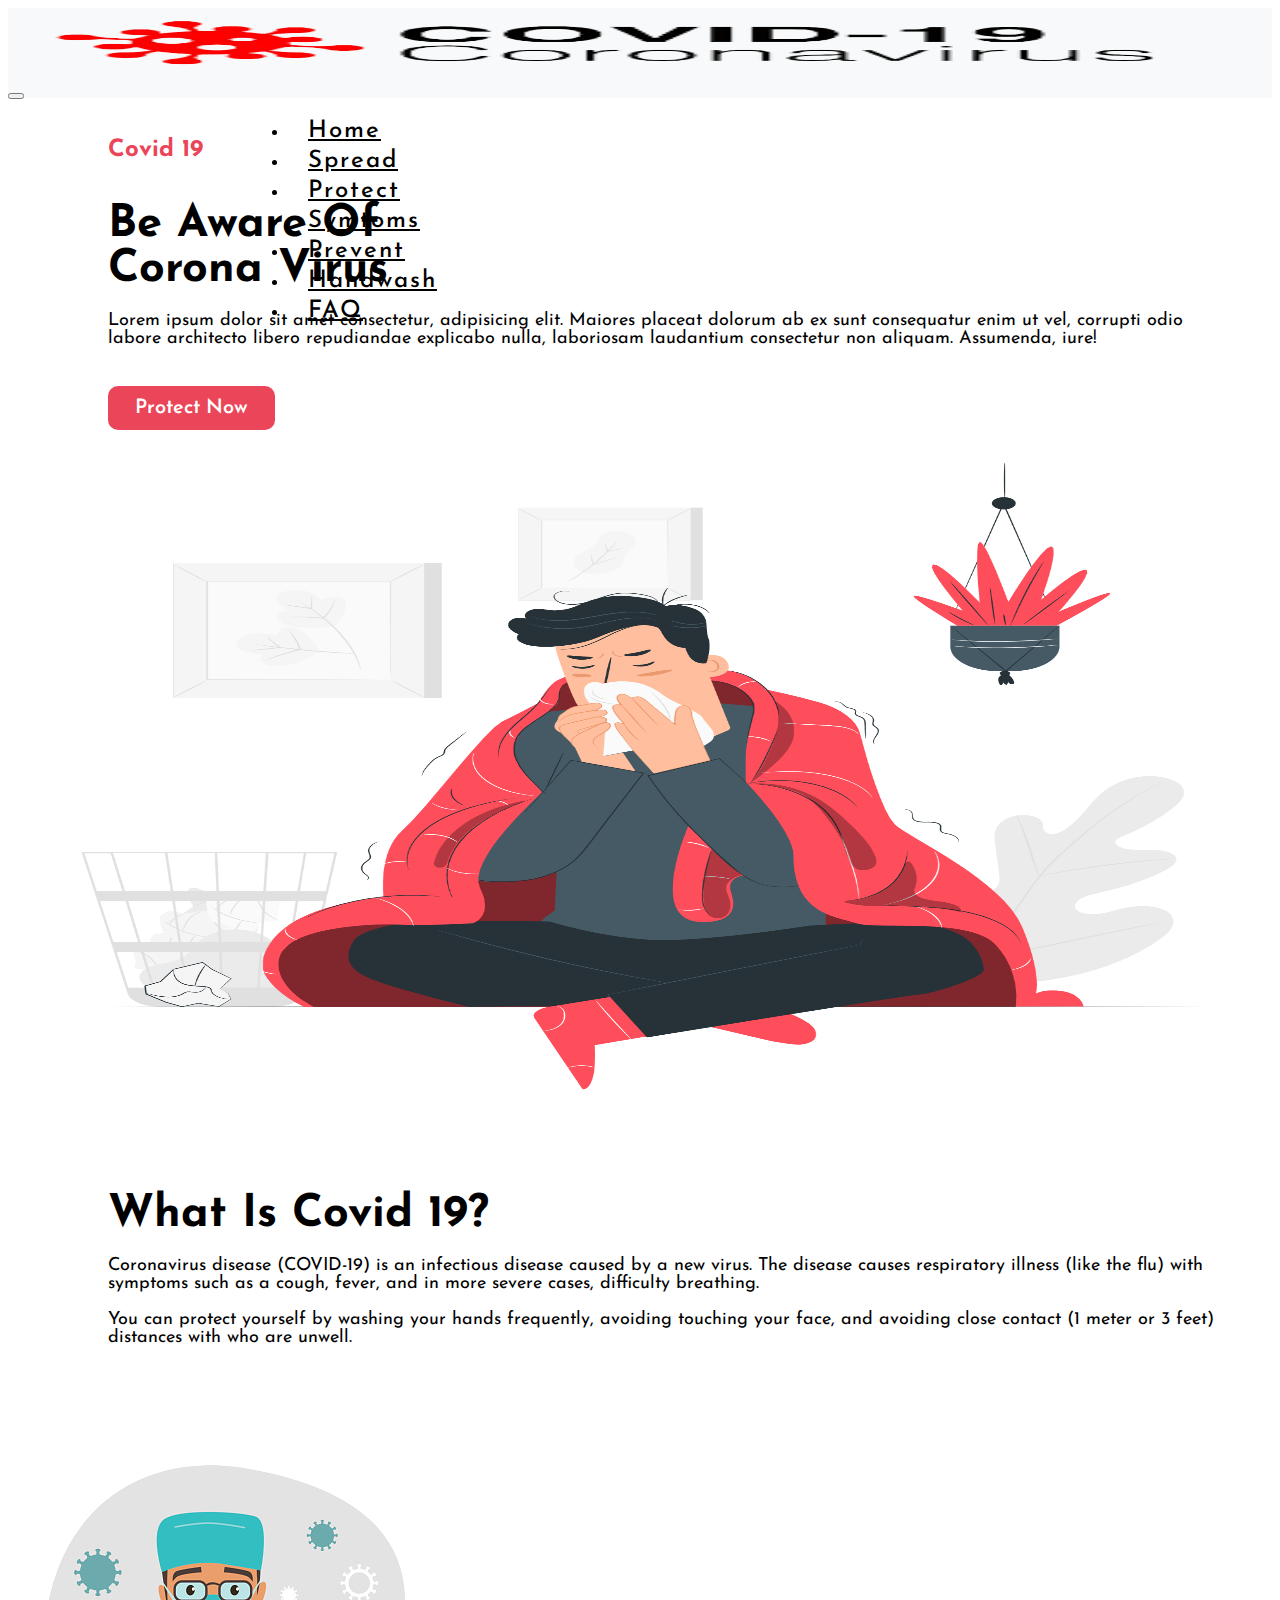
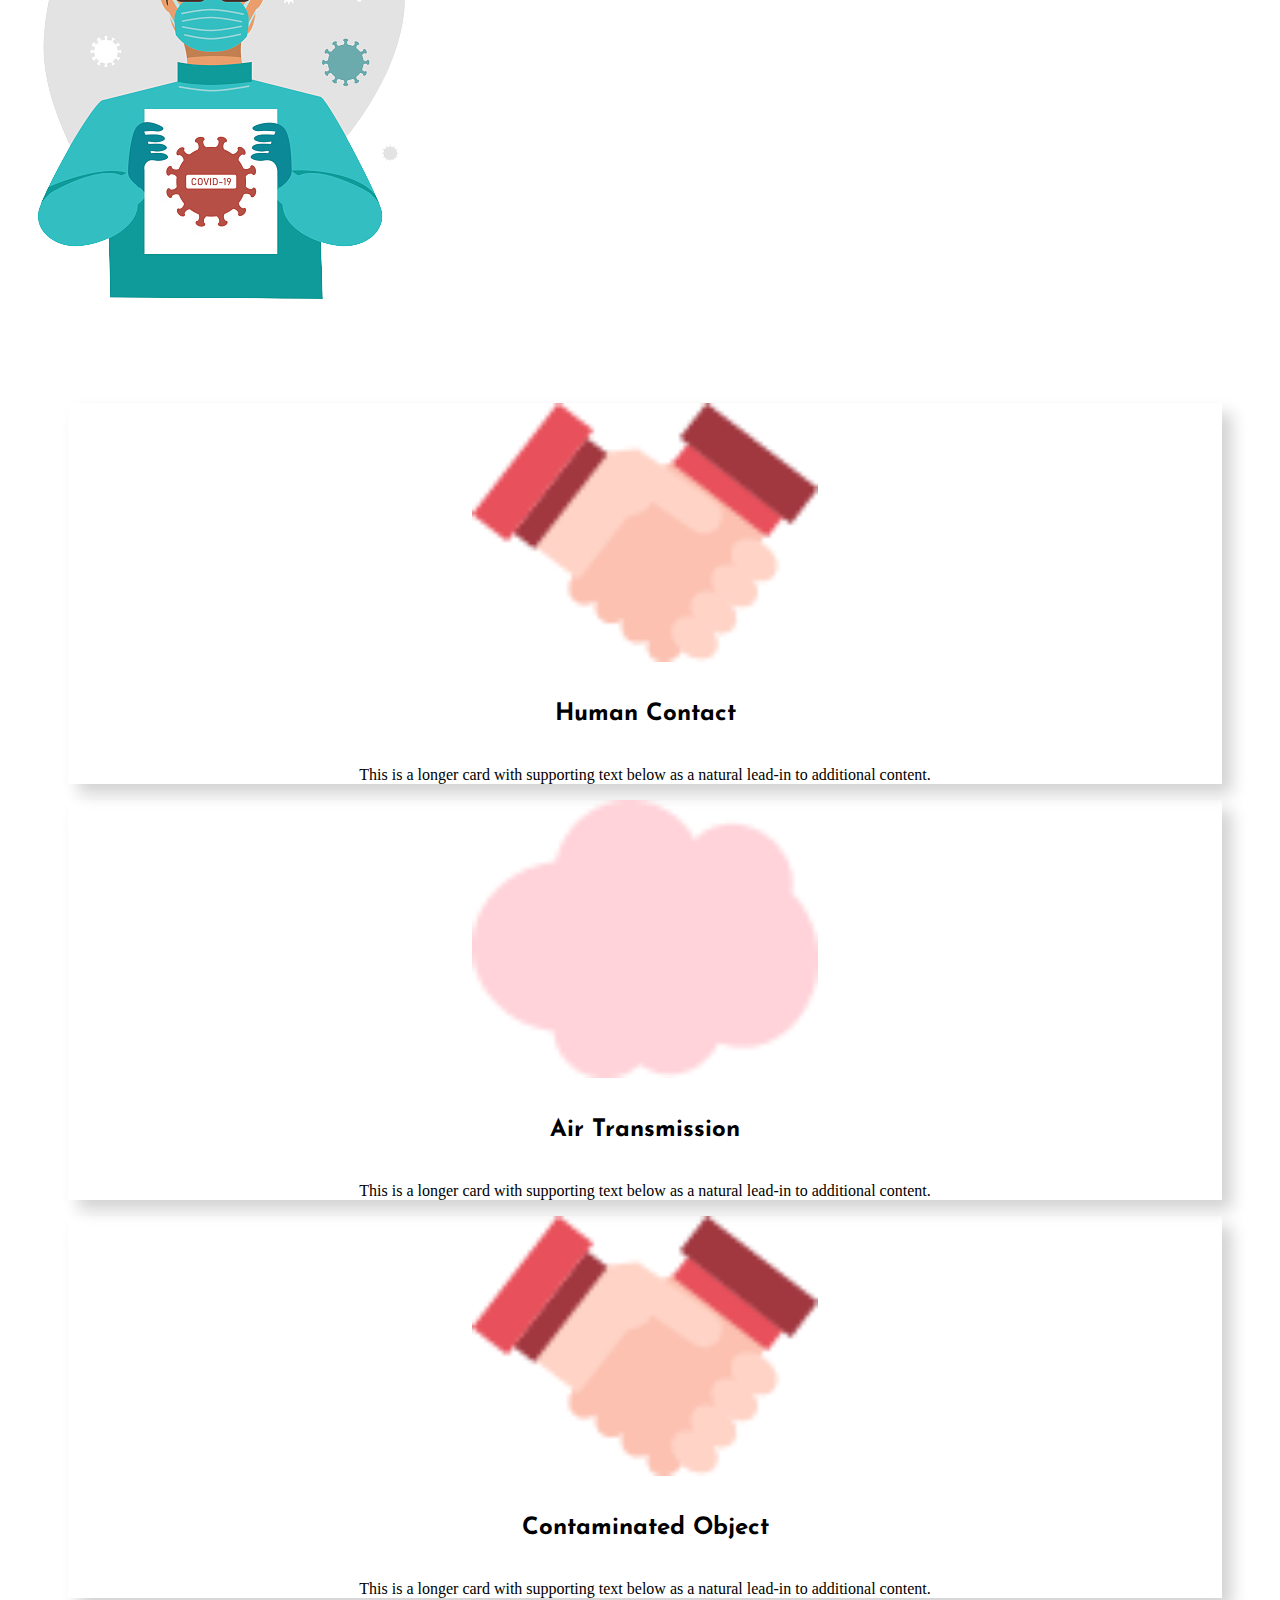
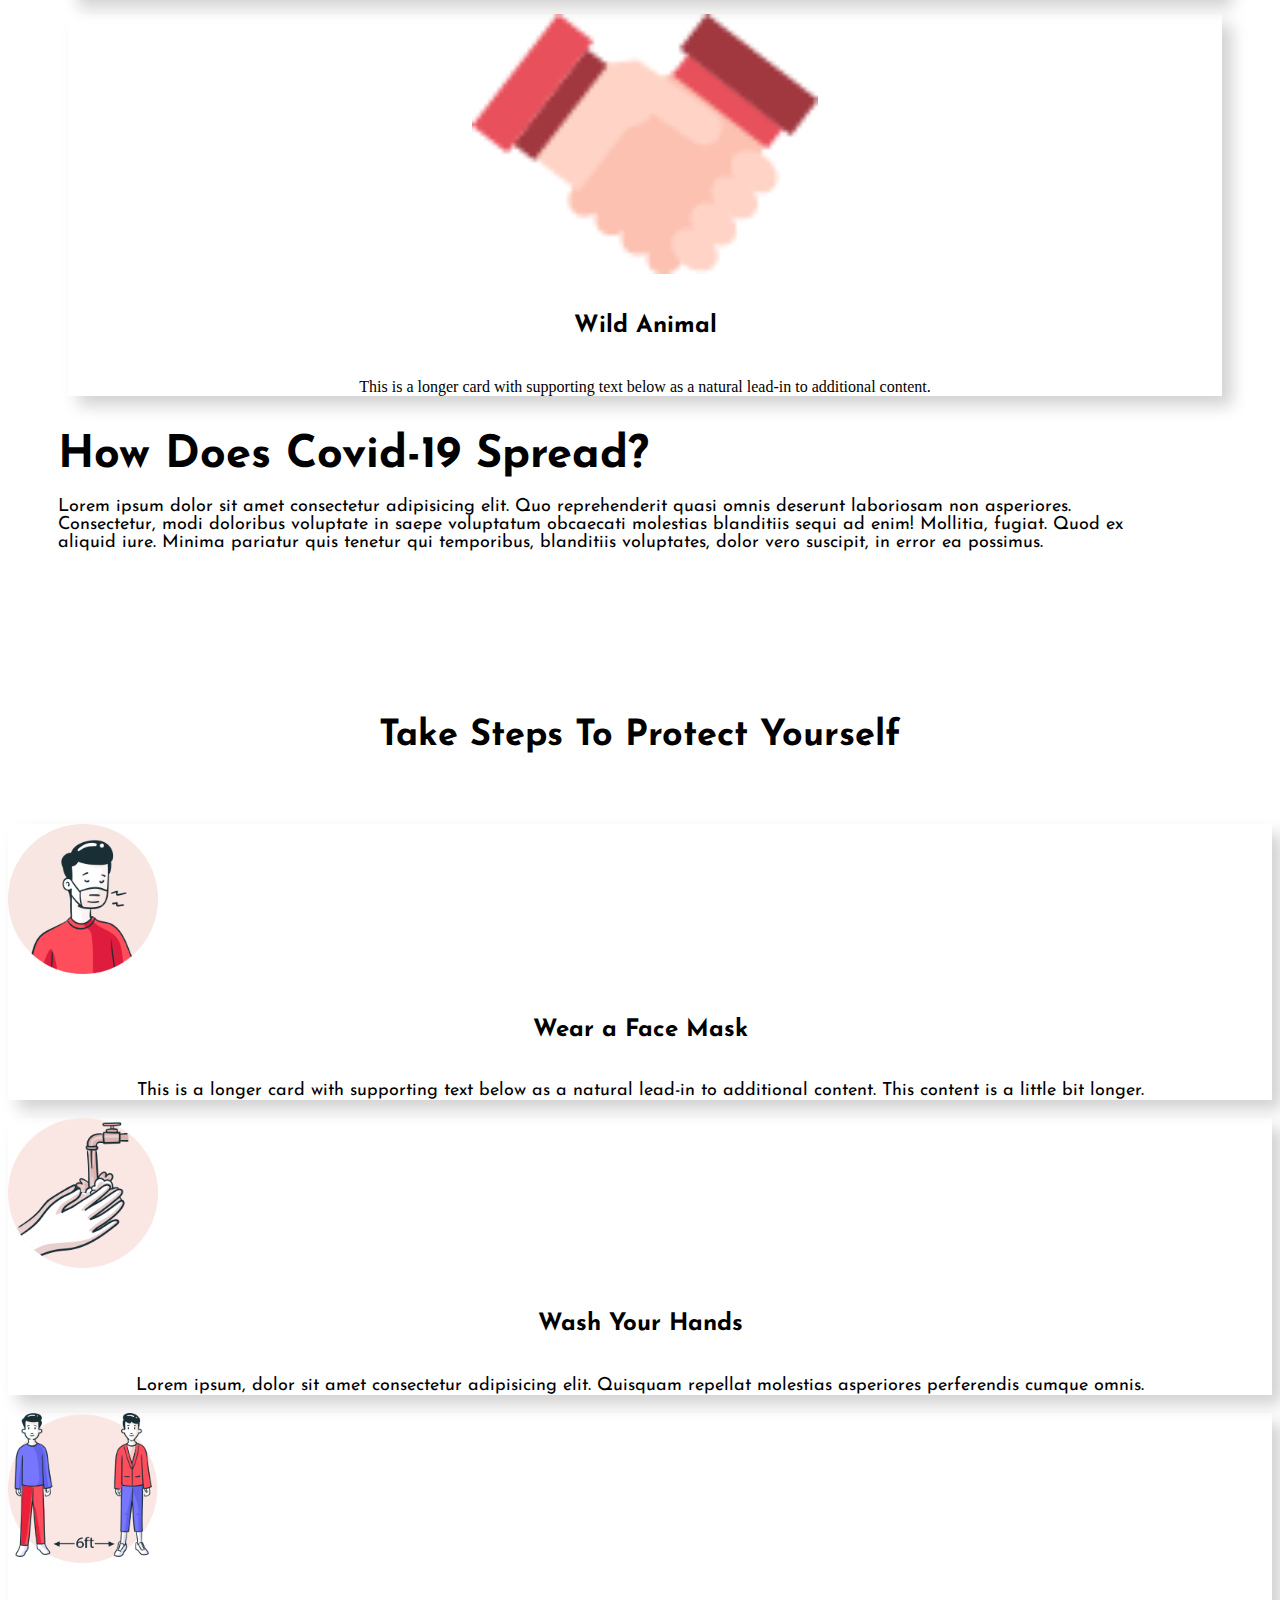
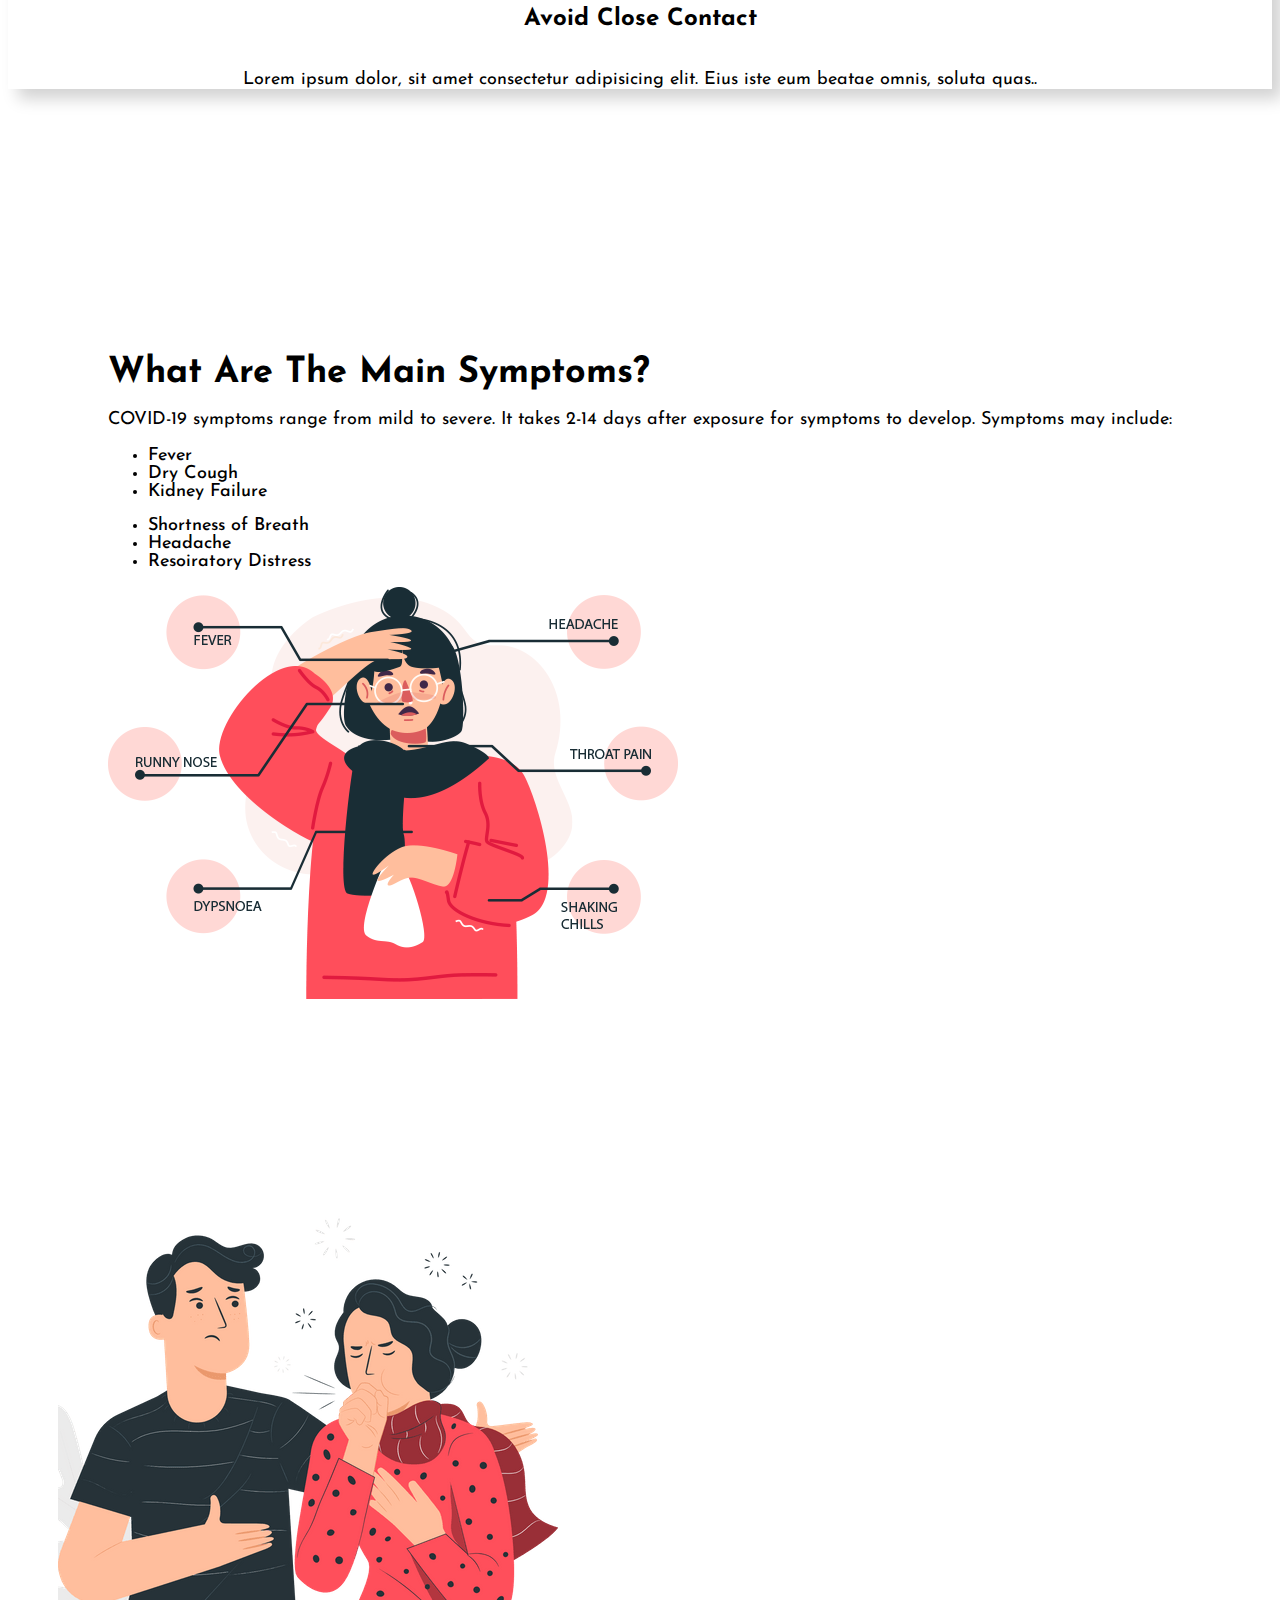
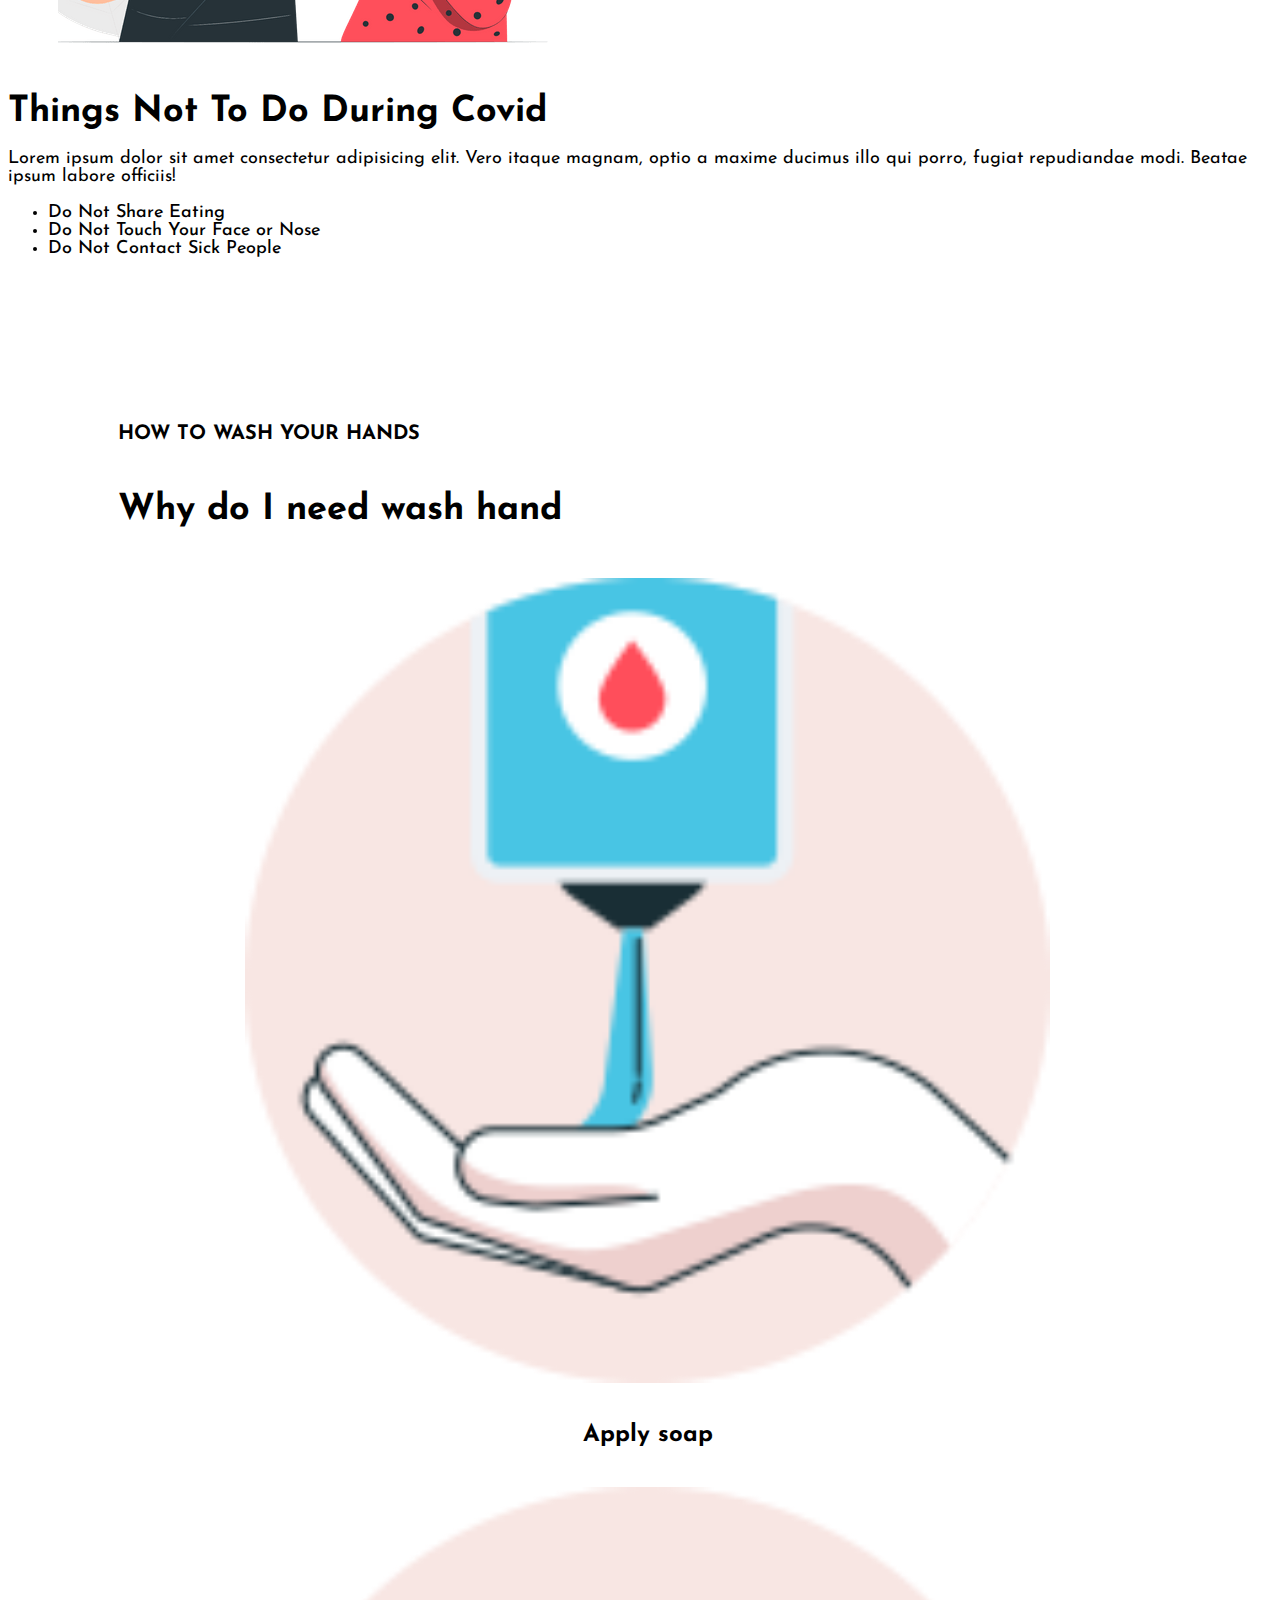
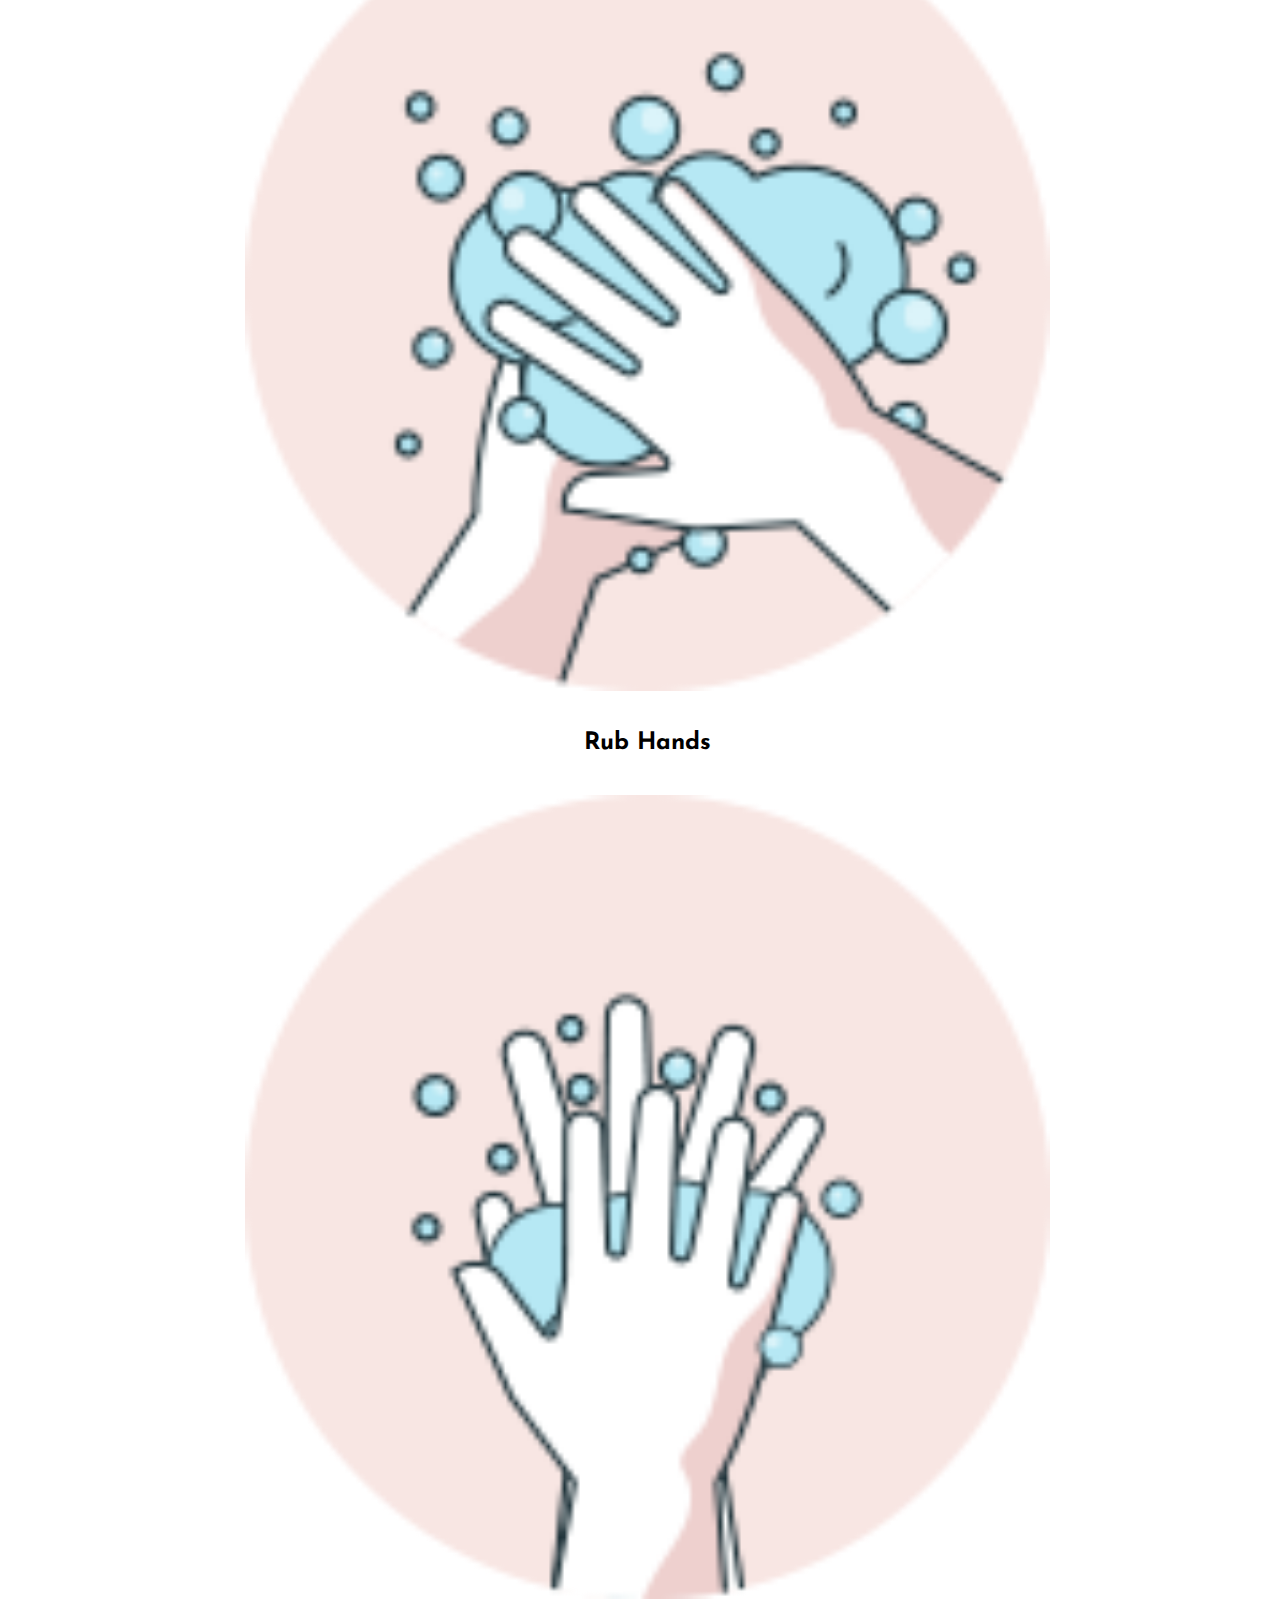
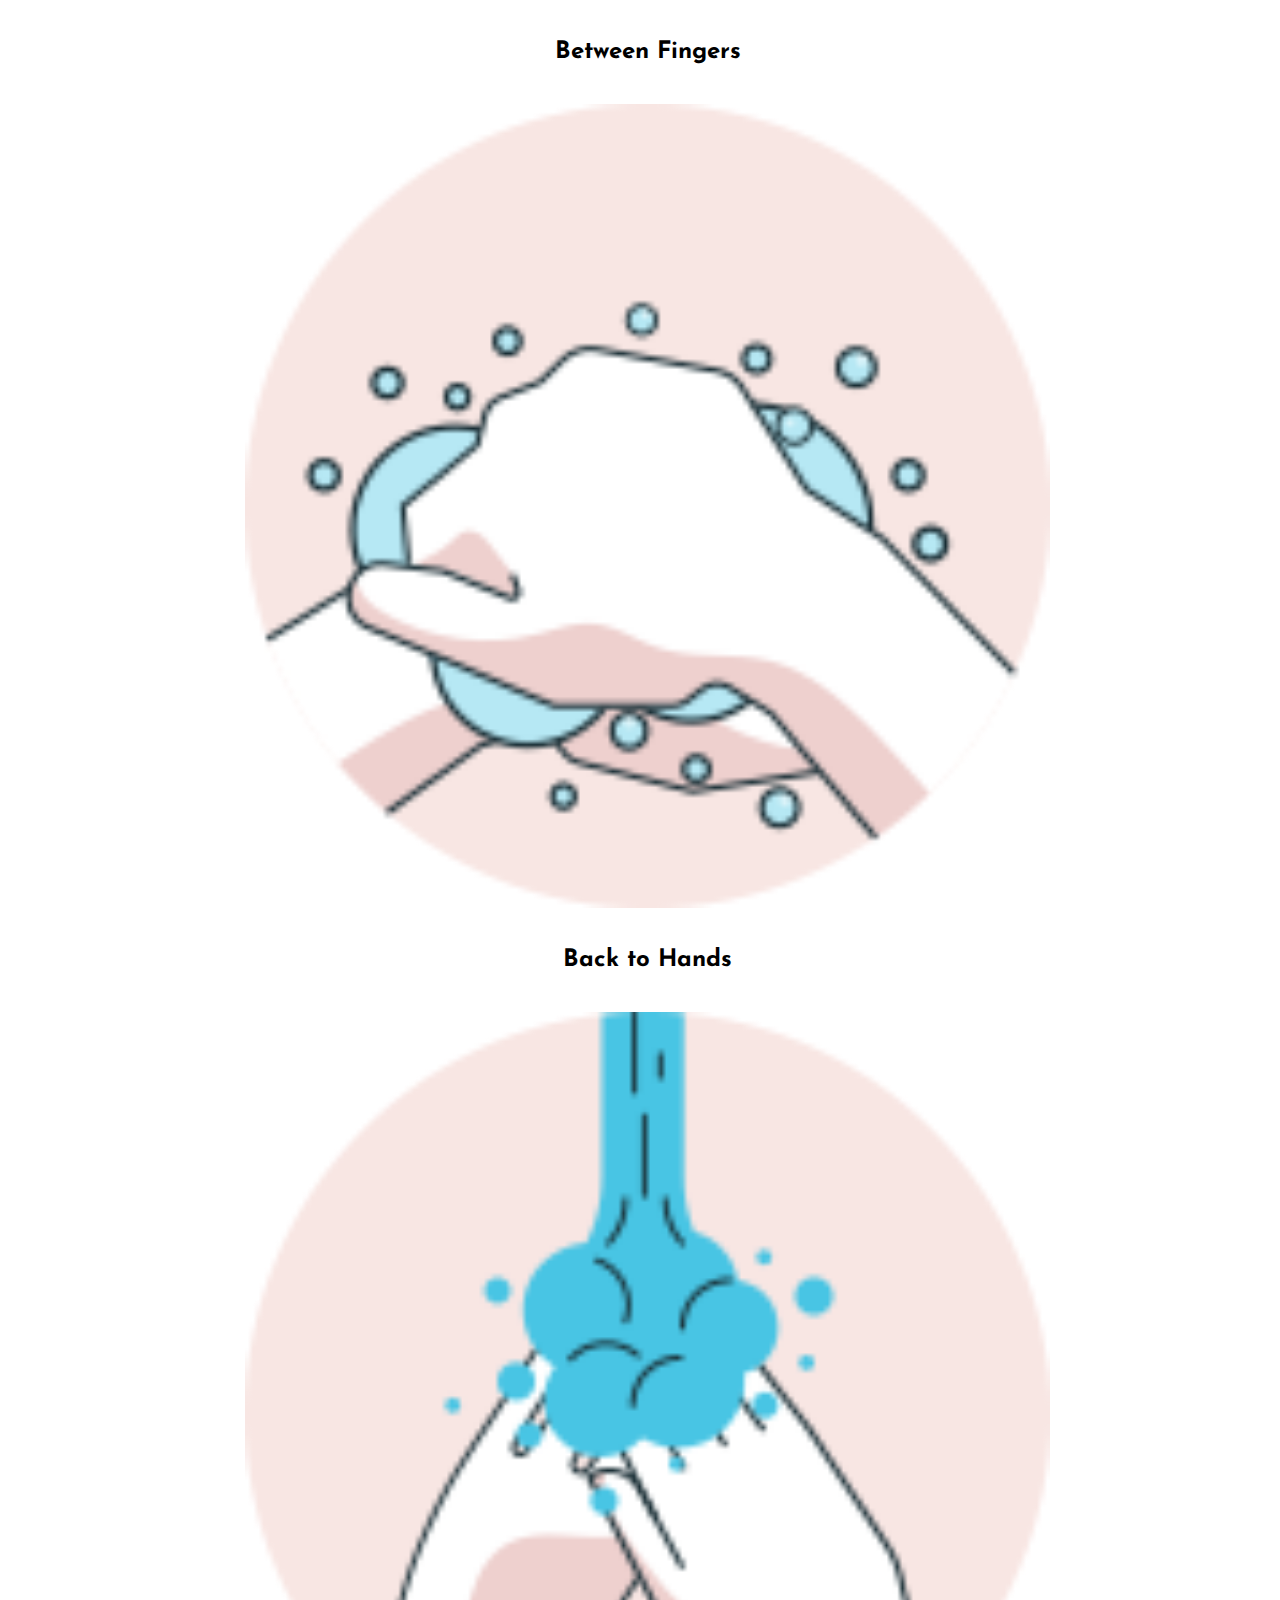
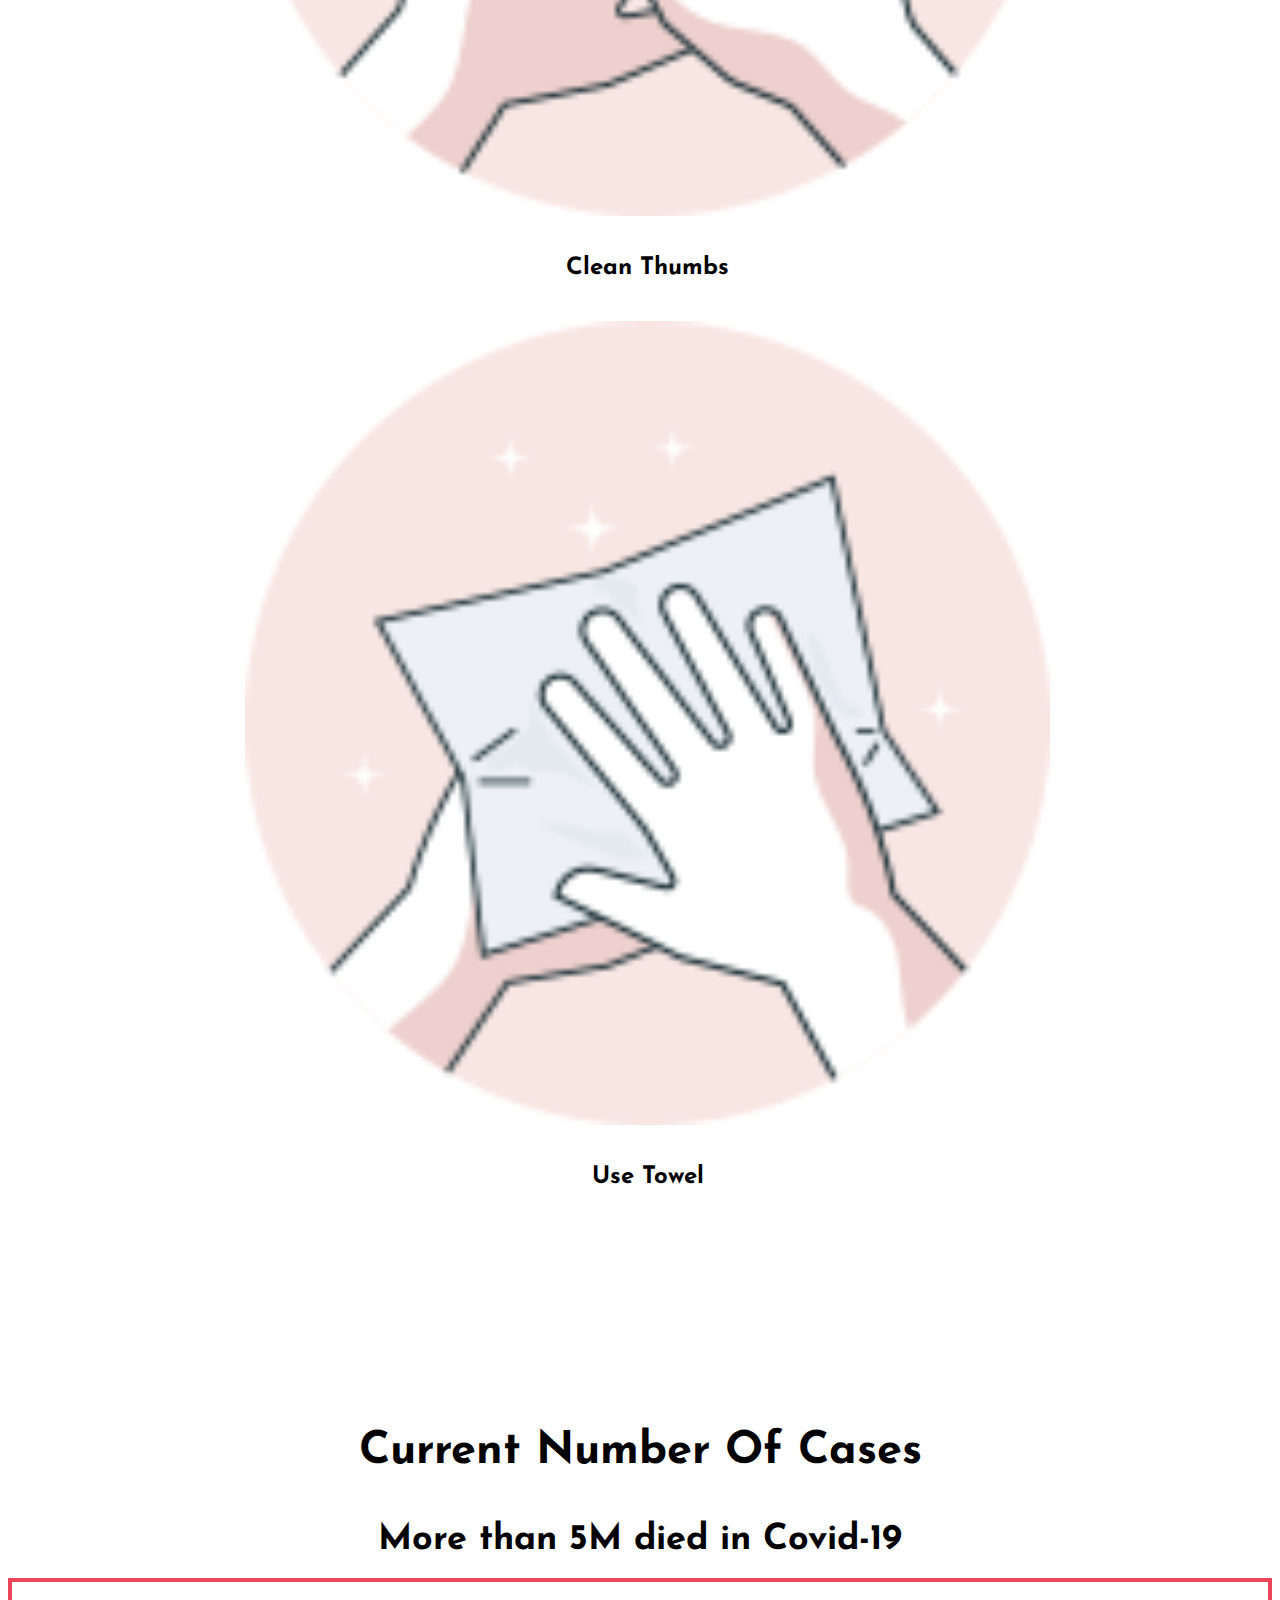
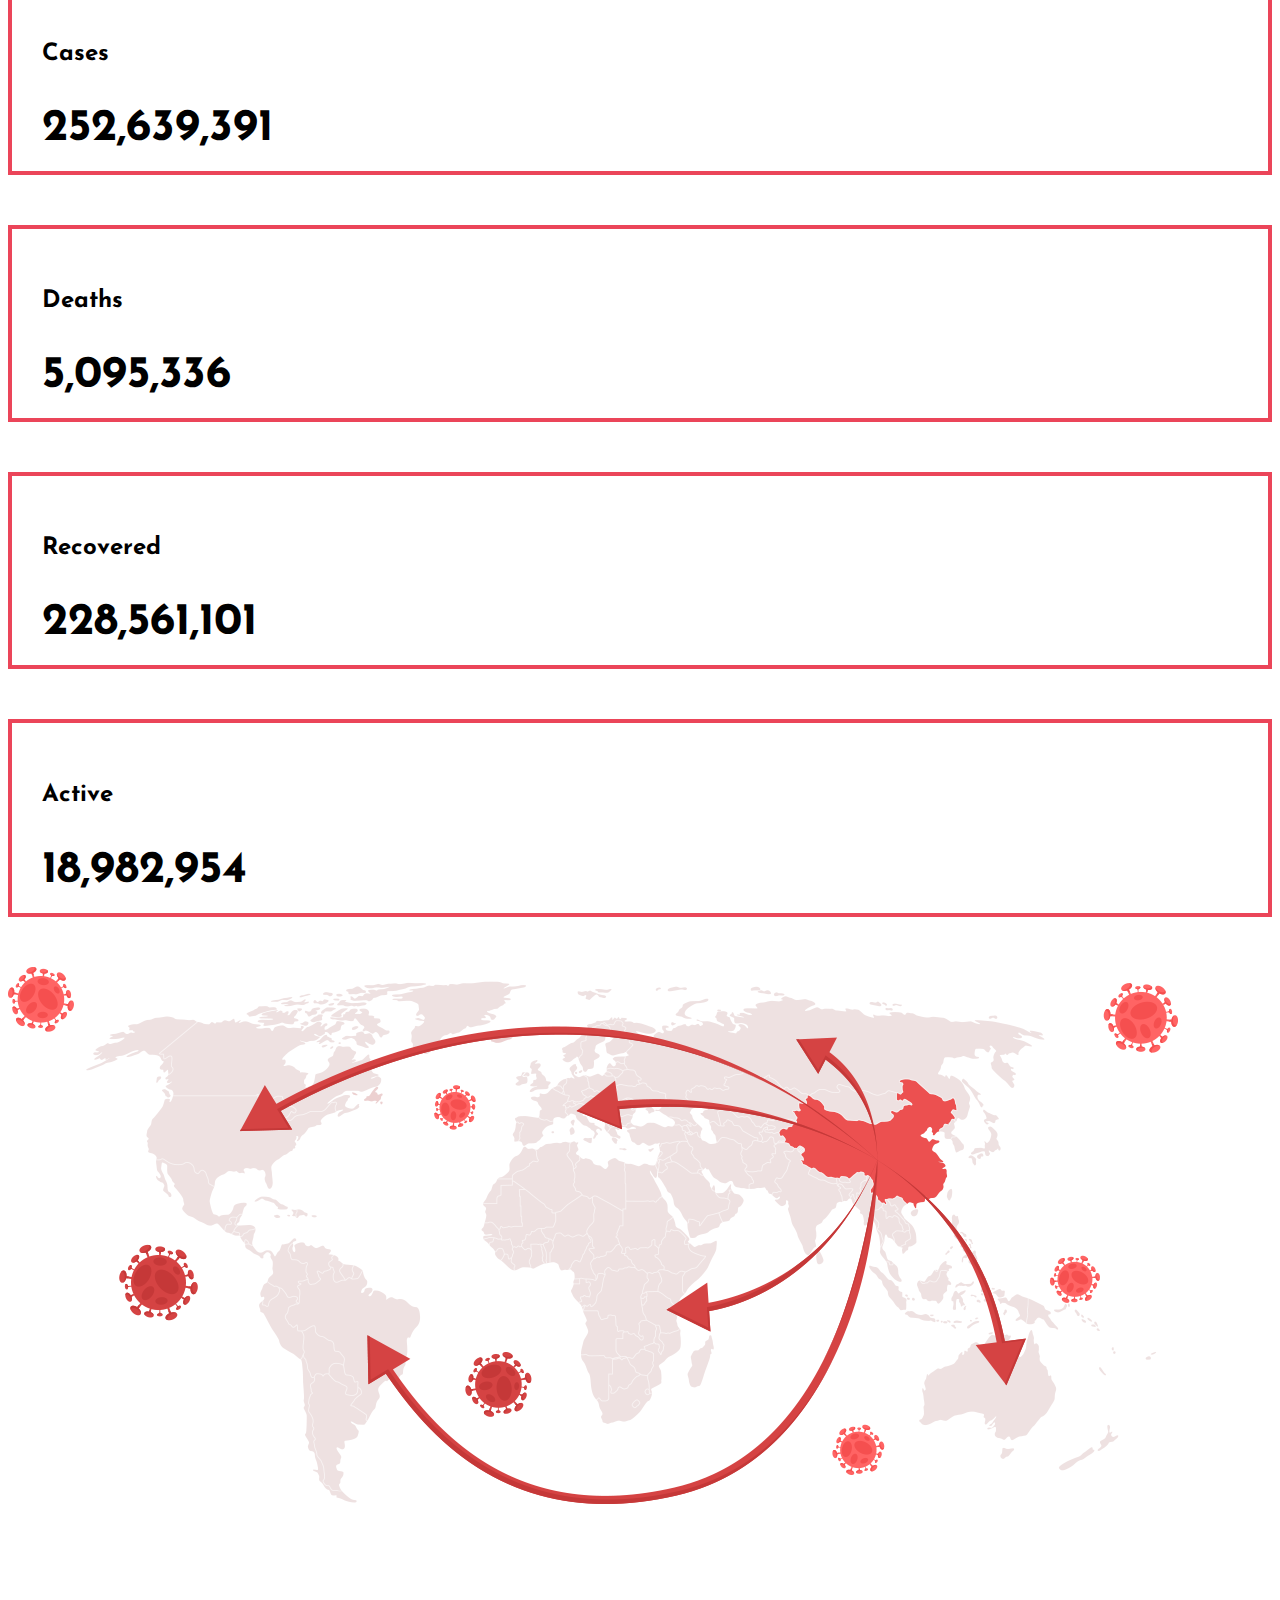
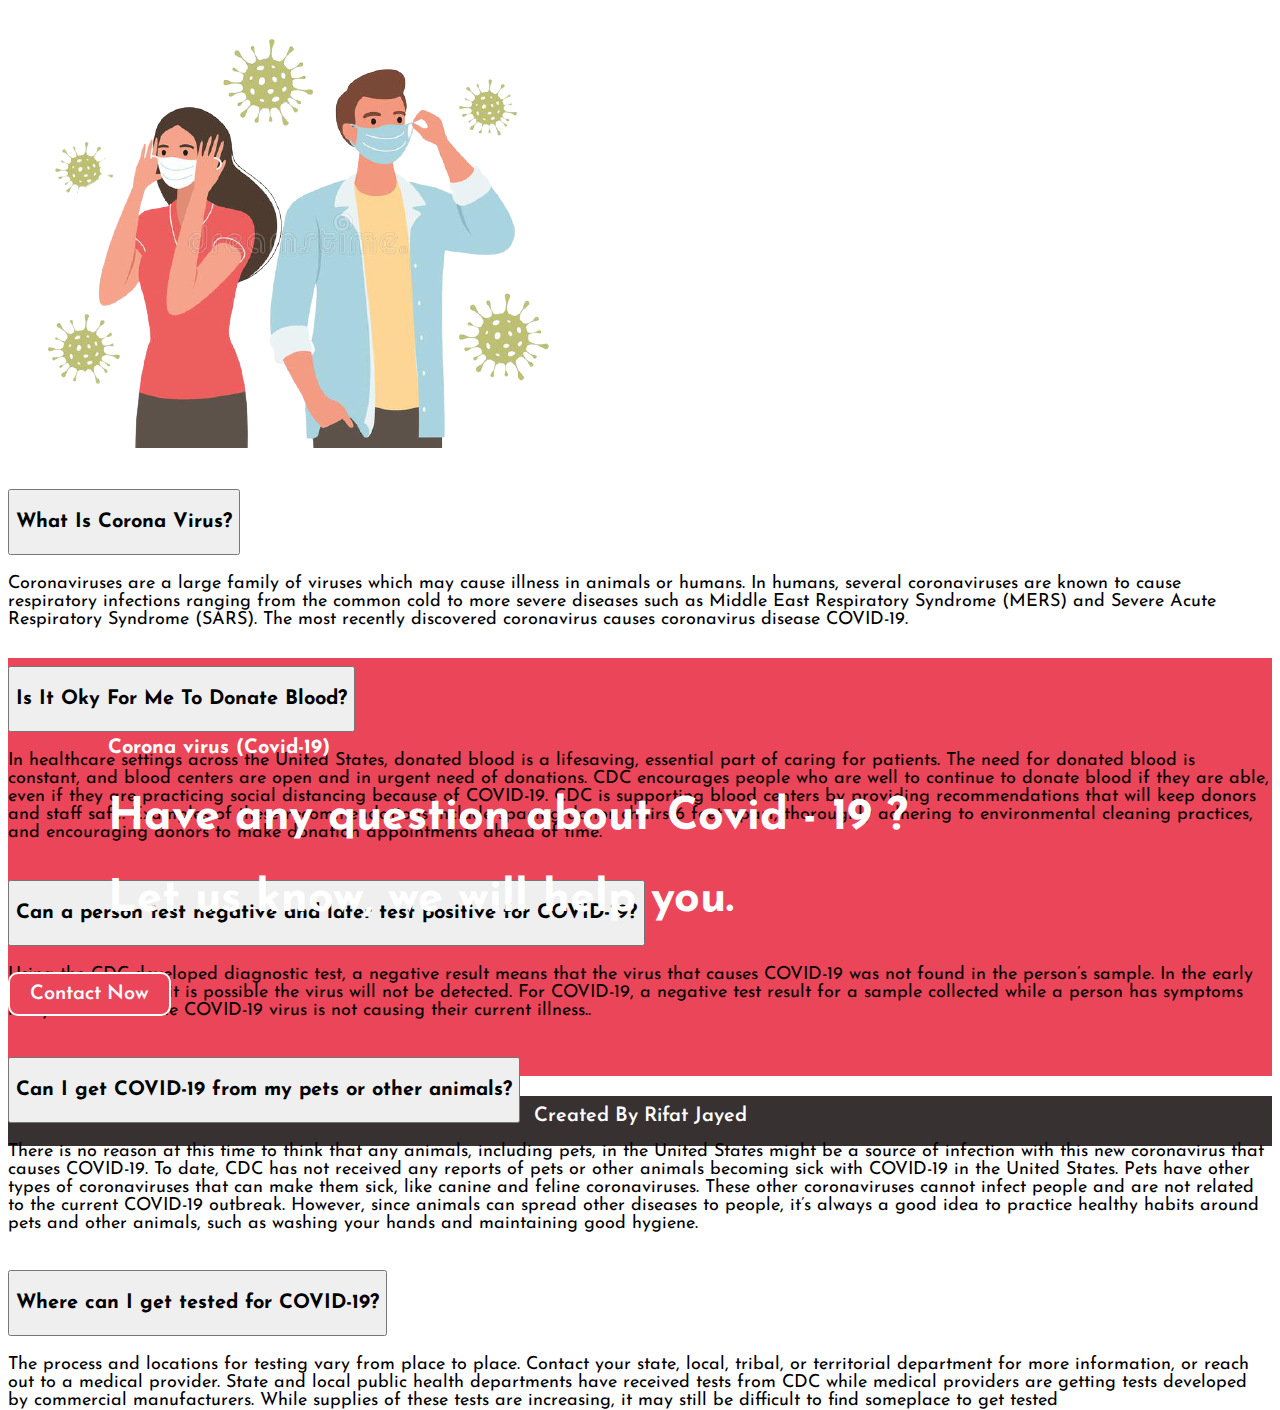
==== index.html @ 795ceea2 "covid site" ====
<!DOCTYPE html>
<html lang="en">
<head>
    <meta charset="UTF-8">
    <meta http-equiv="X-UA-Compatible" content="IE=edge">
    <meta name="viewport" content="width=device-width, initial-scale=1.0">
    <title> Covid 19</title>
    <link rel="shortcut icon" href="image/icon.jpg" type="image/x-icon">
    <link href="https://cdn.jsdelivr.net/npm/bootstrap@5.1.3/dist/css/bootstrap.min.css" rel="stylesheet" integrity="sha384-1BmE4kWBq78iYhFldvKuhfTAU6auU8tT94WrHftjDbrCEXSU1oBoqyl2QvZ6jIW3" crossorigin="anonymous">
    <link rel="stylesheet" href="style.css">
    
</head>
<body>
    
<!-- --------------------------------------NavBar Start----------------------------------------- -->
   
<nav class="navbar navbar-expand-lg fixed-top nav-bg ">
        <div class="container-fluid">
          <a class="navbar-brand" href="#">
              <img class="top-icon" src="image/images__1_-removebg-preview.png" alt="">
          </a>
          <button class="navbar-toggler" type="button" data-bs-toggle="collapse" data-bs-target="#navbarNav" aria-controls="navbarNav" aria-expanded="false" aria-label="Toggle navigation">
            <span class="navbar-toggler-icon"></span>
          </button>
          <div class="collapse navbar-collapse" id="navbarNav">
            <ul class="navbar-nav ">
              <li class="nav-item">
                <a class="nav-link" href="#home">Home</a>
              </li>
              <li class="nav-item">
                <a class="nav-link" href="#spread">Spread</a>
              </li>

              <li class="nav-item">
                <a class="nav-link" href="#protect">Protect</a>
              </li>
              <li class="nav-item">
                <a class="nav-link" href="#symtoms">Symtoms</a>
              </li>
              <li class="nav-item">
                <a class="nav-link" href="#prevent">Prevent</a>
              </li>
              <li class="nav-item">
                <a class="nav-link" href="#handwash">Handwash</a>
              </li>
              <li class="nav-item">
                <a class="nav-link" href="#faq">FAQ</a>
              </li>
            </ul>
          </div>
        </div>
      </nav>

<!-- --------------------------------------NavBar End----------------------------------------- -->



<!-- ------------------------------------Banner Section Start------------------------------------------ -->


<section class="bg-light" id="home">
  <div class="row gap-short">
    <div class="col-md-6 banner-left ">
<h5 style="color: #EB4559;">Covid 19</h5>
<h2>Be Aware Of <br> Corona Virus</h2>
<p class="lorem">Lorem ipsum dolor sit amet consectetur, adipisicing elit. Maiores placeat dolorum ab ex sunt consequatur enim ut vel, corrupti odio labore architecto libero repudiandae explicabo nulla, laboriosam laudantium consectetur non aliquam. Assumenda, iure! </p>

  <button class="btn protect-btn">Protect Now</button>


    </div>
    <div class="col-md-6">
      <div">
        <img  class=" home-bg"  src="image/home-img.png" alt="">
      </div>
   
    </div>
  </div>
</section>

<!-- ------------------------------------Banner Section End------------------------------------------ -->

<!-- ---------------------------------------Covid About Section Start-------------------------------------- -->

<div class="specer">
  
</div>
<section>
  <div class="row gap-short">
    <div class="col-md-6 about-left">
<h2>What Is Covid 19?</h2>
<p class="lorem">Coronavirus disease (COVID-19) is an infectious disease caused by a new virus. The disease causes respiratory illness (like the flu) with symptoms such as a cough, fever, and in more severe cases, difficulty breathing.
<br><br>
  You can protect yourself by washing your hands frequently, avoiding touching your face, and avoiding close contact (1 meter or 3 feet) distances with who are unwell.</p>
    </div>
    <div class="col-md-6">
<img class="doctor-img" src="image/dctr1.png" alt="">
    </div>
  </div>
</section>

<div class="specer"></div>
<!-- ---------------------------------------Covid About Section End-------------------------------------- -->


<!-- ----------------------------------Covid Spread Section Start-------------------------------------- -->


<section class="bg-light" id="spread">
  <div class="specer"></div>
<div class="row gap-short">
  <div class="col-md-6"> 
   
    

    <!-- img card -->
  <div class="row spread-img">
    <div class="col-md-6">
      <div class="row row-cols-1 g-4">
        <div class="col">
          <div class="card card-shaddow">
            <img src="image/contact.png" class="card-img-top spread-img-one" alt="...">
            <div class="card-body">
              <h5 class="card-title"  style="text-align: center;">Human Contact</h5>
              <p class="card-text" style="text-align: center;">This is a longer card with supporting text below as a natural lead-in to additional content. </p>
            </div>
          </div>
        </div>
        <div class="col">
          <div class="card card-shaddow">
            <img src="image/air.png" class="card-img-top spread-img-one" alt="...">
            <div class="card-body">
              <h5 class="card-title"  style="text-align: center;">Air Transmission</h5>
              <p class="card-text" style="text-align: center;">This is a longer card with supporting text below as a natural lead-in to additional content. </p>
            </div>
          </div>
        </div>
     
       
      </div>
    </div>
    <div class="col-md-6">
      <div class="row row-cols-1 g-4">
        <div class="col">
          <div class="card card-shaddow">
            <img src="image/contact.png" class="card-img-top spread-img-one" alt="...">
            <div class="card-body">
              <h5 class="card-title"  style="text-align: center;">Contaminated Object</h5>
              <p class="card-text" style="text-align: center;">This is a longer card with supporting text below as a natural lead-in to additional content.</p>
            </div>
          </div>
        </div>
        <div class="col">
          <div class="card card-shaddow">
            <img src="image/contact.png" class="card-img-top spread-img-one" alt="...">
            <div class="card-body">
              <h5 class="card-title"  style="text-align: center;">Wild Animal</h5>
              <p class="card-text" style="text-align: center;">This is a longer card with supporting text below as a natural lead-in to additional content.</p>
            </div>
          </div>
        </div>
     
       
      </div>
    </div>
  </div>








    
   <!-- img card -->


  </div>
  <div class="col-md-6 spread-right">
    <h2>How Does Covid-19 Spread?</h2>
    <p class="lorem">Lorem ipsum dolor sit amet consectetur adipisicing elit. Quo reprehenderit quasi omnis deserunt laboriosam non asperiores. Consectetur, modi doloribus voluptate in saepe voluptatum obcaecati molestias blanditiis sequi ad enim! Mollitia, fugiat. Quod ex aliquid iure. Minima pariatur quis tenetur qui temporibus, blanditiis voluptates, dolor vero suscipit, in error ea possimus.</p>
  </div>
</div>
<div class="specer"></div>
</section>

<!-- ----------------------------------Covid Spread Section End-------------------------------------- -->

<!-- ------------------------------------Protect Section Start-------------------------------------- -->

<section id="protect">
  <div class="specer"></div>
  <h4 style="text-align: center;">Take Steps To Protect Yourself</h4>
  <div class="specer"></div>

  <div class="container">

    <div class="row row-cols-1 row-cols-md-3 g-5">
      <div class="col">
        <div class="card h-100 card-shaddow">
          <img  src="image/protect-1.png" class="card-img-top img-protect" alt="...">
          <div class="card-body">
            <h5 class="card-title" style="text-align: center;">Wear a Face Mask</h5>
            <p class="card-text lorem" style="text-align: center;">This is a longer card with supporting text below as a natural lead-in to additional content. This content is a little bit longer.</p>
          </div>
        </div>
      </div>
      <div class="col">
        <div class="card h-100 card-shaddow">
          <img src="image/protect-2.png" class="card-img-top img-protect" alt="...">
          <div class="card-body">
            <h5 class="card-title" style="text-align: center;">Wash Your Hands </h5>
            <p class="card-text lorem" style="text-align: center;">Lorem ipsum, dolor sit amet consectetur adipisicing elit. Quisquam repellat molestias asperiores perferendis cumque omnis.</p>
          </div>
        </div>
      </div>
      <div class="col">
        <div class="card h-100 card-shaddow">
          <img src="image/protect-3.png" class="card-img-top img-protect" alt="...">
          <div class="card-body">
            <h5 class="card-title" style="text-align: center;">Avoid Close Contact</h5>
            <p class="card-text lorem" style="text-align: center;">Lorem ipsum dolor, sit amet consectetur adipisicing elit. Eius iste eum beatae omnis, soluta quas..</p>
          </div>
        </div>
      </div>
     
    </div>
  </div>

 



</section>

<div class="specer"></div>
<!-- ------------------------------------Protect Section End-------------------------------------- -->


<!-- ------------------------------------Main Symptoms Section Start -------------------------------------- -->


<section id="symtoms">
  <div class="specer"></div>

<div class="row gap-short bg-light symptoms">
  <div class="col-md-6 symptoms-left">
<h4>What Are The Main Symptoms?</h4>
<p class="lorem">COVID-19 symptoms range from mild to severe. It takes 2-14 days after exposure for symptoms to develop. Symptoms may include:</p>


<div class="row">
  <div class="col-md-6">
    <ul class="list">
      <li>Fever</li>
      <li>Dry Cough</li>
      <li>Kidney Failure</li>
    </ul>
    
    </div>
    <div class="col-md-6">
      <ul class="list">
        <li>Shortness of Breath</li>
        <li>Headache</li>
        <li>Resoiratory Distress</li>
      </ul>
    </div>
</div>


  </div>
  <div class="col-md-6">
<img src="image/symptoms-img.png" alt="">
  </div>
</div>


<div class="specer"></div>
</section>


<!-- ------------------------------------Main Symptoms Section End -------------------------------------- -->


<!-- --------------------------------Prevent Section Start-------------------------------------- -->



<section id="prevent">

  <div class="row gap-short">

    <div class="col-md-6">
      <img class="img-fluid prevent-img" src="image/prevnt.png" alt="">
        </div>

    <div class="col-md-6 prevent-right">
  <h4>Things Not To Do During Covid </h4>
  <p class="lorem">Lorem ipsum dolor sit amet consectetur adipisicing elit. Vero itaque magnam, optio a maxime ducimus illo qui porro, fugiat repudiandae modi. Beatae ipsum labore officiis!</p>
  
  

      <ul class="list">
        <li>Do Not Share Eating</li>
        <li>Do Not Touch Your Face or Nose</li>
        <li>Do Not Contact Sick People</li>
      </ul>
      
      </div>
      
  </div>
  
  
    </div>
    
  </div>


</section>
<div class="specer"></div>
<!-- --------------------------------Prevent Section End-------------------------------------- -->

<!-- ----------------------------------HandWash Section Start-------------------------------------- -->

<section class="bg-light " id="handwash">
  <div class="specer "></div>
  <div class="hand-wash ">
    <div class="hand-wash-top">
      <h3>HOW TO WASH YOUR HANDS</h3>
    <h4>Why do I need wash hand</h4>
    </div>
    
    <div class="row gap-short">
<div class="col-md-2">
<img class="hand-img " src="image/hadnwash-1.png" alt="">
<h5 style="text-align: center;">Apply soap</h5>
</div>
<div class="col-md-2">
  <img class="hand-img" src="image/hadnwash-2.png" alt="">
  <h5 style="text-align: center;">Rub Hands</h5>
</div>
<div class="col-md-2">
  <img class="hand-img" src="image/hadnwash-3.png" alt="">
  <h5 style="text-align: center;">Between Fingers</h5>
</div>
<div class="col-md-2">
  <img class="hand-img" src="image/hadnwash-4.png" alt="">
  <h5 style="text-align: center;">Back to Hands</h5>
</div>
<div class="col-md-2">
  <img class="hand-img" src="image/hadnwash-5.png" alt="">
  <h5 style="text-align: center;">Clean Thumbs</h5>
</div>
<div class="col-md-2">
  <img class="hand-img" src="image/hadnwash-6.png" alt="">
  <h5 style="text-align: center;">Use Towel</h5>
</div>



    </div>
  </div>
 
  
</section>


<!-- ----------------------------------HandWash Section End-------------------------------------- -->


<!-- ------------------------Current Number Of Cases Section Start-------------------------------------- -->




<section class="curent-number">
  <div class="cases-section">
<h2 style="text-align: center; color: black;">Current Number Of Cases</h2>
<h4  style="text-align: center; color:black;">More than 5M died in Covid-19</h2>
  </div>
  <div>
    <div class="row gap-short">
<div class="col-md-3 ">
  <div class="case-border ">
    <h5>Cases</h5>
    <h2>252,639,391</h2>
  </div>

</div>
<div class="col-md-3 ">
  <div class="case-border">
    <h5>Deaths</h5>
    <h2>5,095,336</h2>
  </div>
  
</div>
<div class="col-md-3">
  <div class="case-border">
    <h5>Recovered</h5>
    <h2>228,561,101</h2>
  </div>
 
</div>
<div class="col-md-3">
  <div class="case-border">
    <h5>Active</h5>
    <h2>18,982,954</h2>
  </div>
  
</div>
    </div>
    <div class="container">
      <img src="image/map.png" alt="">
    </div>
    
  </div>
</section>

<!-- ------------------------Current Number Of Cases Section End-------------------------------------- -->





<!-- --------------------------------------FAQ Section Start-------------------------------------- -->

<section class="faq-sec" id="faq">
  <div class="row gap-short">
    <div class="col-md-6">
<img src="image/faq.png" alt="">
    </div>
    <div class="col-md-6 faq-sec-right">
      <div class="accordion accordion-flush faq-sec-right" id="accordionFlushExample">
        <div class="accordion-item">
          <h2 class="accordion-header" id="flush-headingOne">
            <button class="accordion-button collapsed" type="button" data-bs-toggle="collapse" data-bs-target="#flush-collapseOne" aria-expanded="false" aria-controls="flush-collapseOne">
            <h3>
              What Is Corona Virus?
            </h3>
            </button>
          </h2>
          <div id="flush-collapseOne" class="accordion-collapse collapse" aria-labelledby="flush-headingOne" data-bs-parent="#accordionFlushExample">
            <div class="accordion-body lorem">Coronaviruses are a large family of viruses which may cause illness in animals or humans. In humans, several coronaviruses are known to cause respiratory infections ranging from the common cold to more severe diseases such as Middle East Respiratory Syndrome (MERS) and Severe Acute Respiratory Syndrome (SARS). The most recently discovered coronavirus causes coronavirus disease COVID-19.</div>
          </div>
        </div>
        <div class="accordion-item">
          <h2 class="accordion-header" id="flush-headingTwo">
            <button class="accordion-button collapsed" type="button" data-bs-toggle="collapse" data-bs-target="#flush-collapseTwo" aria-expanded="false" aria-controls="flush-collapseTwo">
           <h3>
            Is It Oky For Me To Donate Blood?
           </h3>
              
            </button>
          </h2>
          <div id="flush-collapseTwo" class="accordion-collapse collapse" aria-labelledby="flush-headingTwo" data-bs-parent="#accordionFlushExample">
            <div class="accordion-body lorem">In healthcare settings across the United States, donated blood is a lifesaving, essential part of caring for patients. The need for donated blood is constant, and blood centers are open and in urgent need of donations. CDC encourages people who are well to continue to donate blood if they are able, even if they are practicing social distancing because of COVID-19. CDC is supporting blood centers by providing recommendations that will keep donors and staff safe. Examples of these recommendations include spacing donor chairs 6 feet apart, thoroughly adhering to environmental cleaning practices, and encouraging donors to make donation appointments ahead of time.</div>
          </div>
        </div>
        <div class="accordion-item">
          <h2 class="accordion-header" id="flush-headingThree">
            <button class="accordion-button collapsed" type="button" data-bs-toggle="collapse" data-bs-target="#flush-collapseThree" aria-expanded="false" aria-controls="flush-collapseThree">
              <h3>
                Can a person test negative and later test positive for COVID-19?
              </h3>
              
            </button>
          </h2>
          <div id="flush-collapseThree" class="accordion-collapse collapse" aria-labelledby="flush-headingThree" data-bs-parent="#accordionFlushExample">
            <div class="accordion-body lorem">Using the CDC-developed diagnostic test, a negative result means that the virus that causes COVID-19 was not found in the person’s sample. In the early stages of infection, it is possible the virus will not be detected.

              For COVID-19, a negative test result for a sample collected while a person has symptoms likely means that the COVID-19 virus is not causing their current illness..</div>
          </div>
        </div>
        <div class="accordion-item">
          <h2 class="accordion-header" id="flush-headingFour">
            <button class="accordion-button collapsed" type="button" data-bs-toggle="collapse" data-bs-target="#flush-collapseFour" aria-expanded="false" aria-controls="flush-collapseFour">
             <h3>
              Can I get COVID-19 from my pets or other animals?
             </h3>
            
            </button>
          </h2>
          <div id="flush-collapseFour" class="accordion-collapse collapse" aria-labelledby="flush-headingFour" data-bs-parent="#accordionFlushExample">
            <div class="accordion-body lorem">There is no reason at this time to think that any animals, including pets, in the United States might be a source of infection with this new coronavirus that causes COVID-19. To date, CDC has not received any reports of pets or other animals becoming sick with COVID-19 in the United States.

              Pets have other types of coronaviruses that can make them sick, like canine and feline coronaviruses. These other coronaviruses cannot infect people and are not related to the current COVID-19 outbreak.
              
              However, since animals can spread other diseases to people, it’s always a good idea to practice healthy habits around pets and other animals, such as washing your hands and maintaining good hygiene. </div>
          </div>
        </div>
        <div class="accordion-item">
          <h2 class="accordion-header" id="flush-headingFive">
            <button class="accordion-button collapsed" type="button" data-bs-toggle="collapse" data-bs-target="#flush-collapseFive" aria-expanded="false" aria-controls="flush-collapseFive">
            <h3>
              Where can I get tested for COVID-19?
            </h3>
             
            </button>
          </h2>
          <div id="flush-collapseFive" class="accordion-collapse collapse" aria-labelledby="flush-headingFive" data-bs-parent="#accordionFlushExample">
            <div class="accordion-body lorem">The process and locations for testing vary from place to place. Contact your state, local, tribal, or territorial department for more information, or reach out to a medical provider. State and local public health departments have received tests from CDC while medical providers are getting tests developed by commercial manufacturers. While supplies of these tests are increasing, it may still be difficult to find someplace to get tested</div>
          </div>
        </div>
      </div>
    </div>
  </div>
</section>

<!-- --------------------------------------FAQ Section End-------------------------------------- -->


<!-- ----------------------------------Contact Section Start-------------------------------------- -->

<section class="contact-bg">
  <div class="row gap-short">
    <div class="col-md-9 contact-left-sec">
<h3 class="contact-left">
  Corona virus (Covid-19)
</h3>
<h2 class="contact-left">
  Have any  question about Covid - 19 ? 
</h2>
<h2 class="contact-left">Let us know, we will help you.</h2> 
    </div>
    <div class="col-md-3">
      <div class="contact-now">
        <button class="btn contact-btn ">Contact Now</button>
      </div>
     
    </div>
  </div>
  
  
</section>
<!-- ----------------------------------Contact Section End-------------------------------------- -->



<footer>



  <p class="jayed" style="text-align: center;">Created By Rifat Jayed</p>
</footer>








    <script src="https://cdn.jsdelivr.net/npm/bootstrap@5.1.3/dist/js/bootstrap.bundle.min.js" integrity="sha384-ka7Sk0Gln4gmtz2MlQnikT1wXgYsOg+OMhuP+IlRH9sENBO0LRn5q+8nbTov4+1p" crossorigin="anonymous"></script>
</body>
</html>
---- style.css ----
@import url('https://fonts.googleapis.com/css2?family=Josefin+Sans:wght@300;400;500;600;700&display=swap');



.top-icon{
    width: 100%;
    height: 70px;
}
.nav-bg{
    background-color: #f8f9fa ;
    height: 90px;
 
}
nav ul {
    margin-left: 240px;
}
nav li a{
    font-size: 24px;
    font-weight: 500;
    letter-spacing: 2px;
    line-height: 30px;
    font-family: "Josefin Sans", Sans-serif;
    margin-left: 20px;

}
.nav-link{
    color: black;
}
.nav-link:hover{
    color: inherit;
}
.gap-short{
    padding: 0;
    margin: 0;
}

h2{
    font-size: 45px;
    font-weight: 700;
    font-family: "Josefin Sans", Sans-serif;
    margin-bottom: 20px;
}
h3{
    font-size: 20px;
    font-family: "Josefin Sans", Sans-serif;
   color: black;
   font-weight: 700;
}
h4{
    font-size: 36px;
    font-family: "Josefin Sans", Sans-serif;
   color: black; 
   font-weight: 700;
   margin-bottom: 20px;
}
h5{
    font-size: 24px;
    font-family: "Josefin Sans", Sans-serif;
   color: black;
   font-weight: 700;
}
.lorem{
    font-family: "Josefin Sans", Sans-serif;
   color: black;
    font-size: 18px;
}
.home-bg{
    width: 100%;
    height: 650px;
}
.protect-btn{
    background-color: #EB4559;
    padding: 10px 25px;
    color: white;
    font-family: "Josefin Sans", Sans-serif;
    font-size: 20px;
    font-weight: 600;
    margin: 20px 0;
    border: 2px solid #EB4559;
    border-radius: 10px;
    
}
.protect-btn:hover{
    background-color: white;
    color: #EB4559;
    border: 2px solid #EB4559;
}
.banner-left{
    padding-left: 100px;
    padding-right: 50px;
    margin: auto;
}
.specer{
    height: 50px;
}
.about-left{
    padding-left: 100px;
    padding-right: 50px;
    margin:auto;
}
.doctor-img{
    margin-top: 100px;
}
.spread-right{
    margin: auto;
    padding-right: 100px;
    padding-left: 50px;
}
.img-protect{
    height: 150px;
    width: 150px;
    margin: auto;
}
.card-shaddow{
    border: none;
    box-shadow: 10px 10px 15px lightgrey;
}
.symptoms{
    padding-top: 100px;
    padding-bottom: 90px;
    padding-left: 100px;
    padding-right: 50px;
}
.symptoms-left{
    margin: auto;
}
.list li{
    font-family: "Josefin Sans", Sans-serif;
    font-size: 18px;
    font-weight: 500;
}

.prevent-right{
    margin: auto;
}
.prevent-img{
margin-left: 50px;
}
.hand-img{
    width: 70%;
    height: 70%;
    margin: auto;
    display: block;
}
.hand-wash-top{
    margin-left: 45px;
    margin-bottom: 50px;
    margin-top: 50px;
}
.hand-wash{
    margin-left: 65px;
    margin-right: 50px;
    padding-bottom: 100px;
}
.spread-img-one{
    width: 30%;
    height: auto;
    margin: auto;
    display: block;
}
.spread-img{
    padding-left: 60px;
    padding-right: 50px;
}
.contact-bg{
    background-color:#EB4559 ;
    padding: 60px 0;
}
.contact-btn{
    background-color: #EB4559;
    color: white;
    border: 2px solid white;
    border-radius: 10px;
    padding: 10px 20px;
    font-family: "Josefin Sans", Sans-serif;
    font-size: 20px;
    font-weight: 600;
}
.contact-btn:hover{
background-color: white;
color: #EB4559;
}
.contact-left{
    color: white;
    line-height: 1;
}
.contact-left-sec{
    padding-left: 100px;
  
    margin:auto;
}
.case-border{
    border: 4px solid #EB4559;
   padding-top: 20px;
   padding-left: 30px;
   margin-bottom: 50px;
}
.curent-number{
    margin-top: 100px;
    margin-bottom: 100px;
}
.faq-sec{
    height: 650px;
}
.faq-sec-right{
    margin: auto;
}
.accordion-button:not(.collapsed) {
    
    background-color: #f8f9fa;
   
}
.accordion-button:focus {
    z-index: 3;
    border-color: #EB4559;
    box-shadow: 0 0 0 0.25rem #EB4559;
}
.jayed{
    color: white;
    font-size: 20px;
    font-family: "Josefin Sans", Sans-serif;
padding-top: 10px;
    font-weight: 600;
 }
footer{
  height: 50px;
    background-color:#211b1be6;
    
}

.contact-now{
   margin-top: 50px; 
   
}
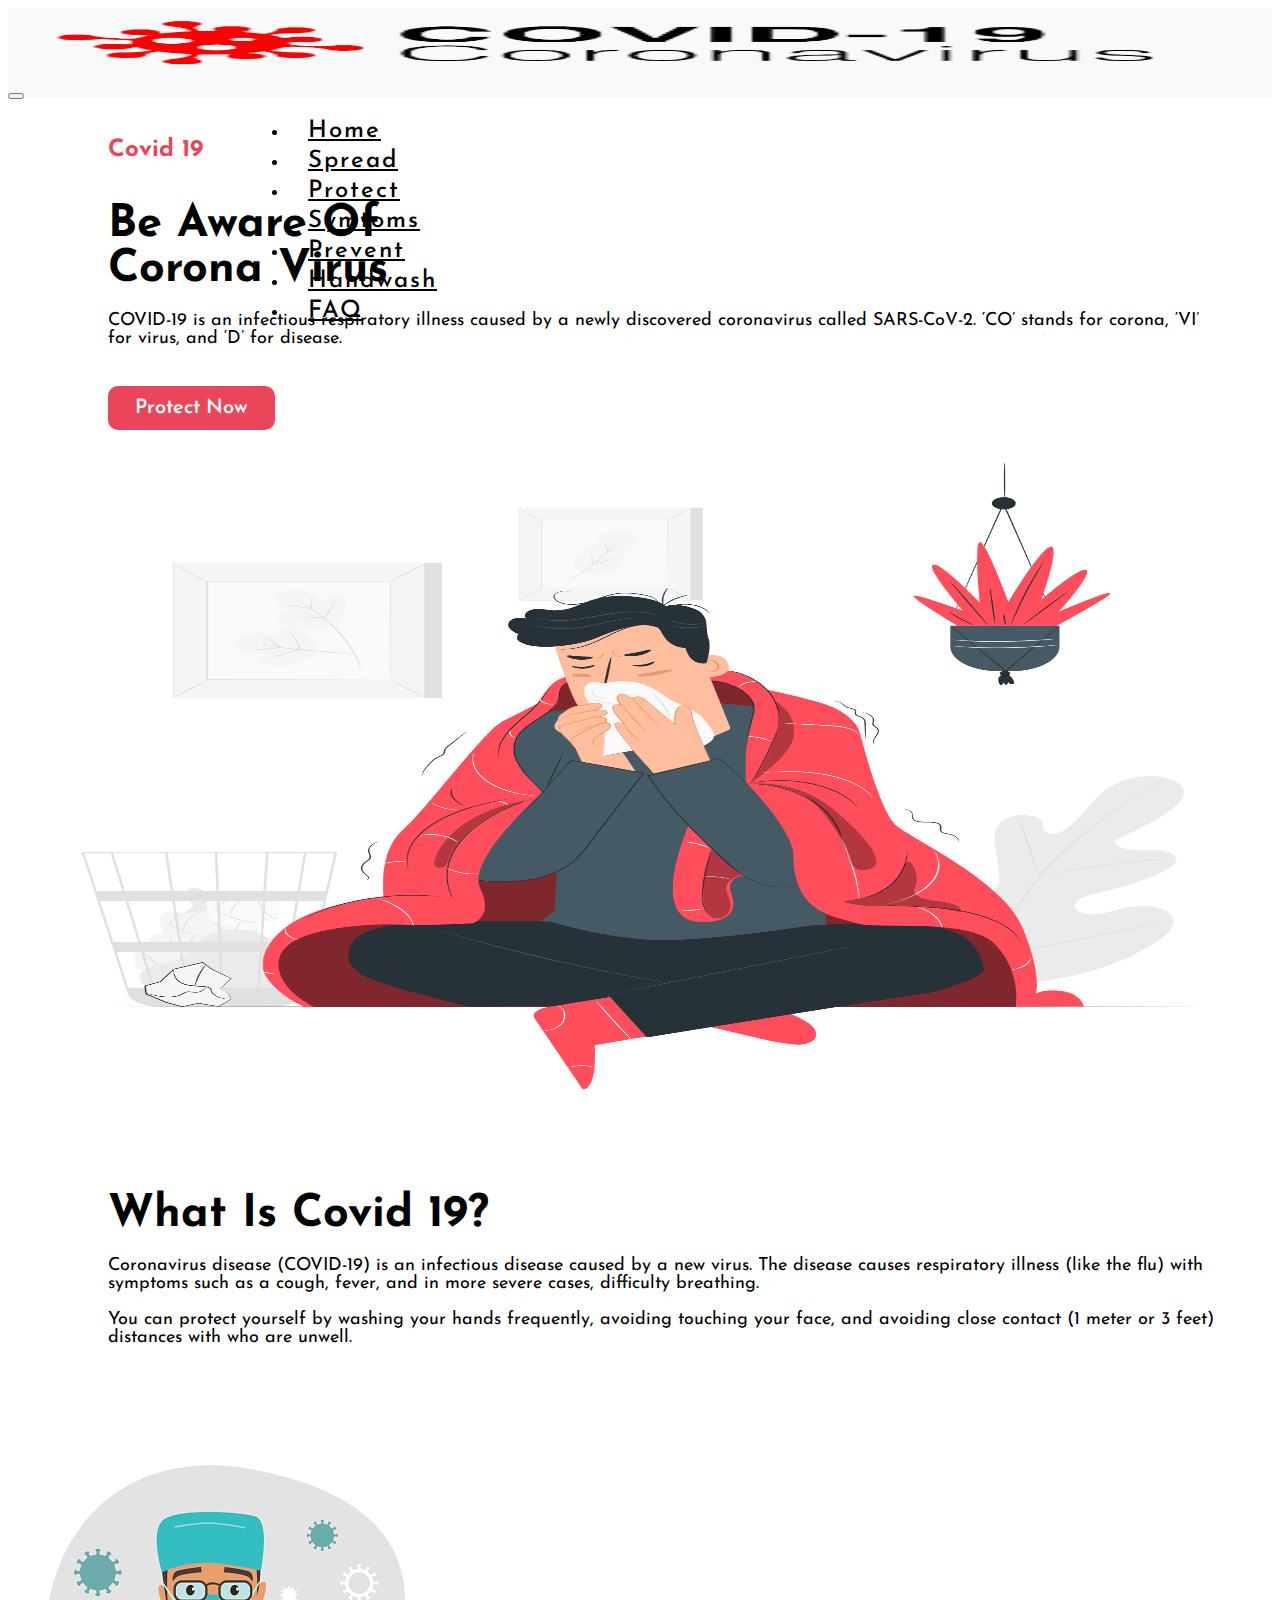
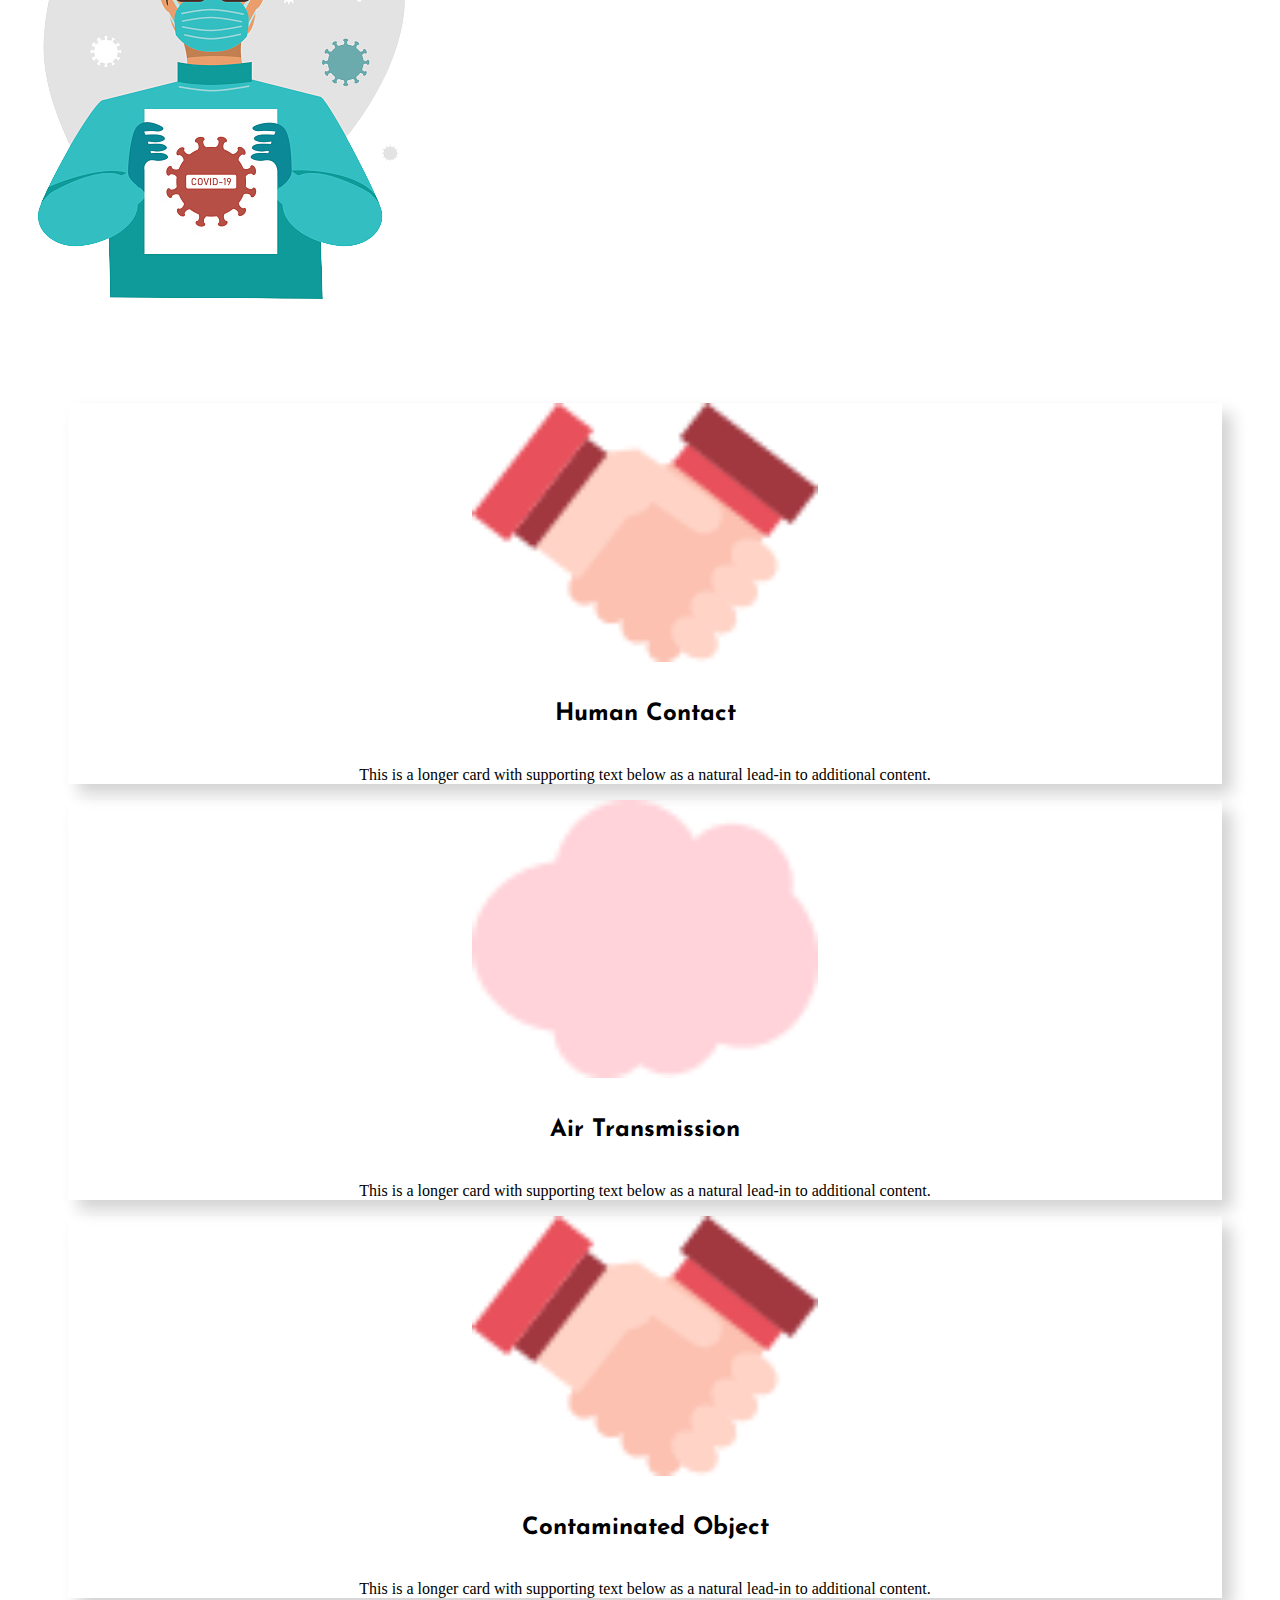
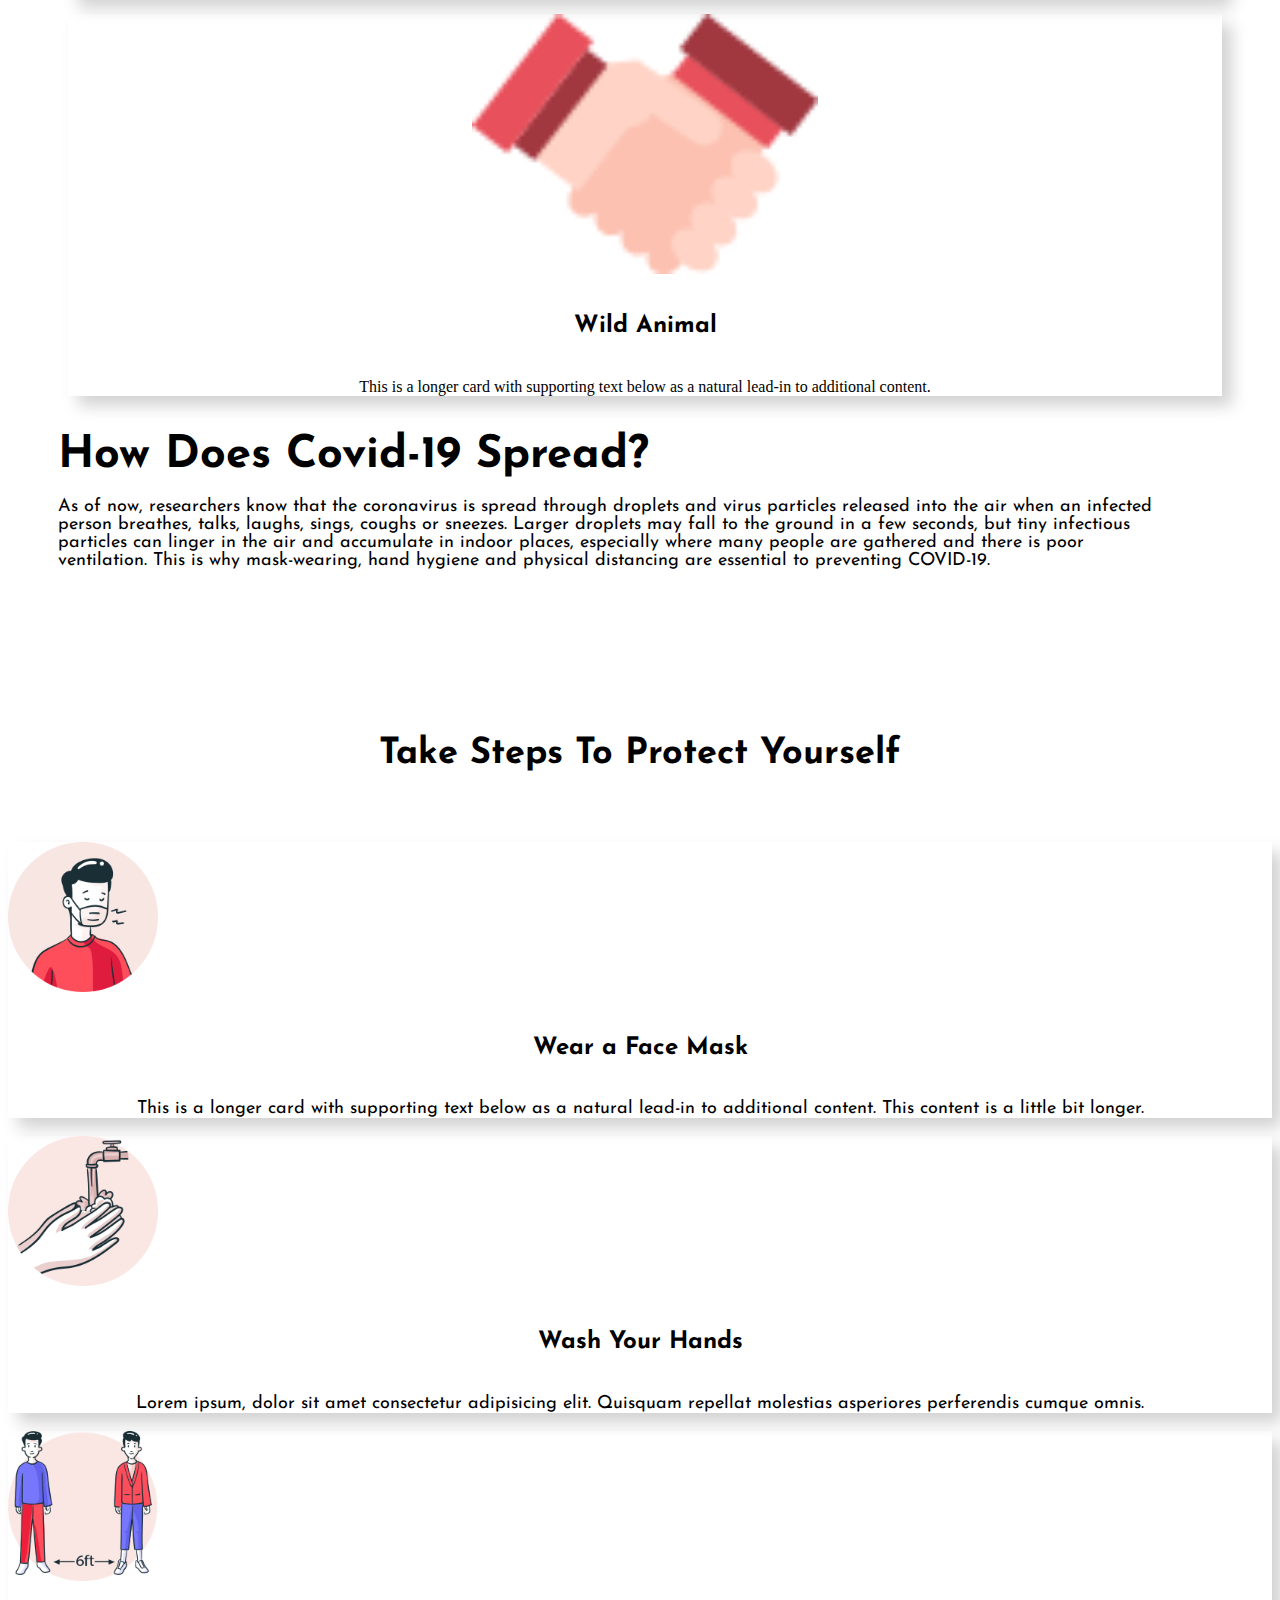
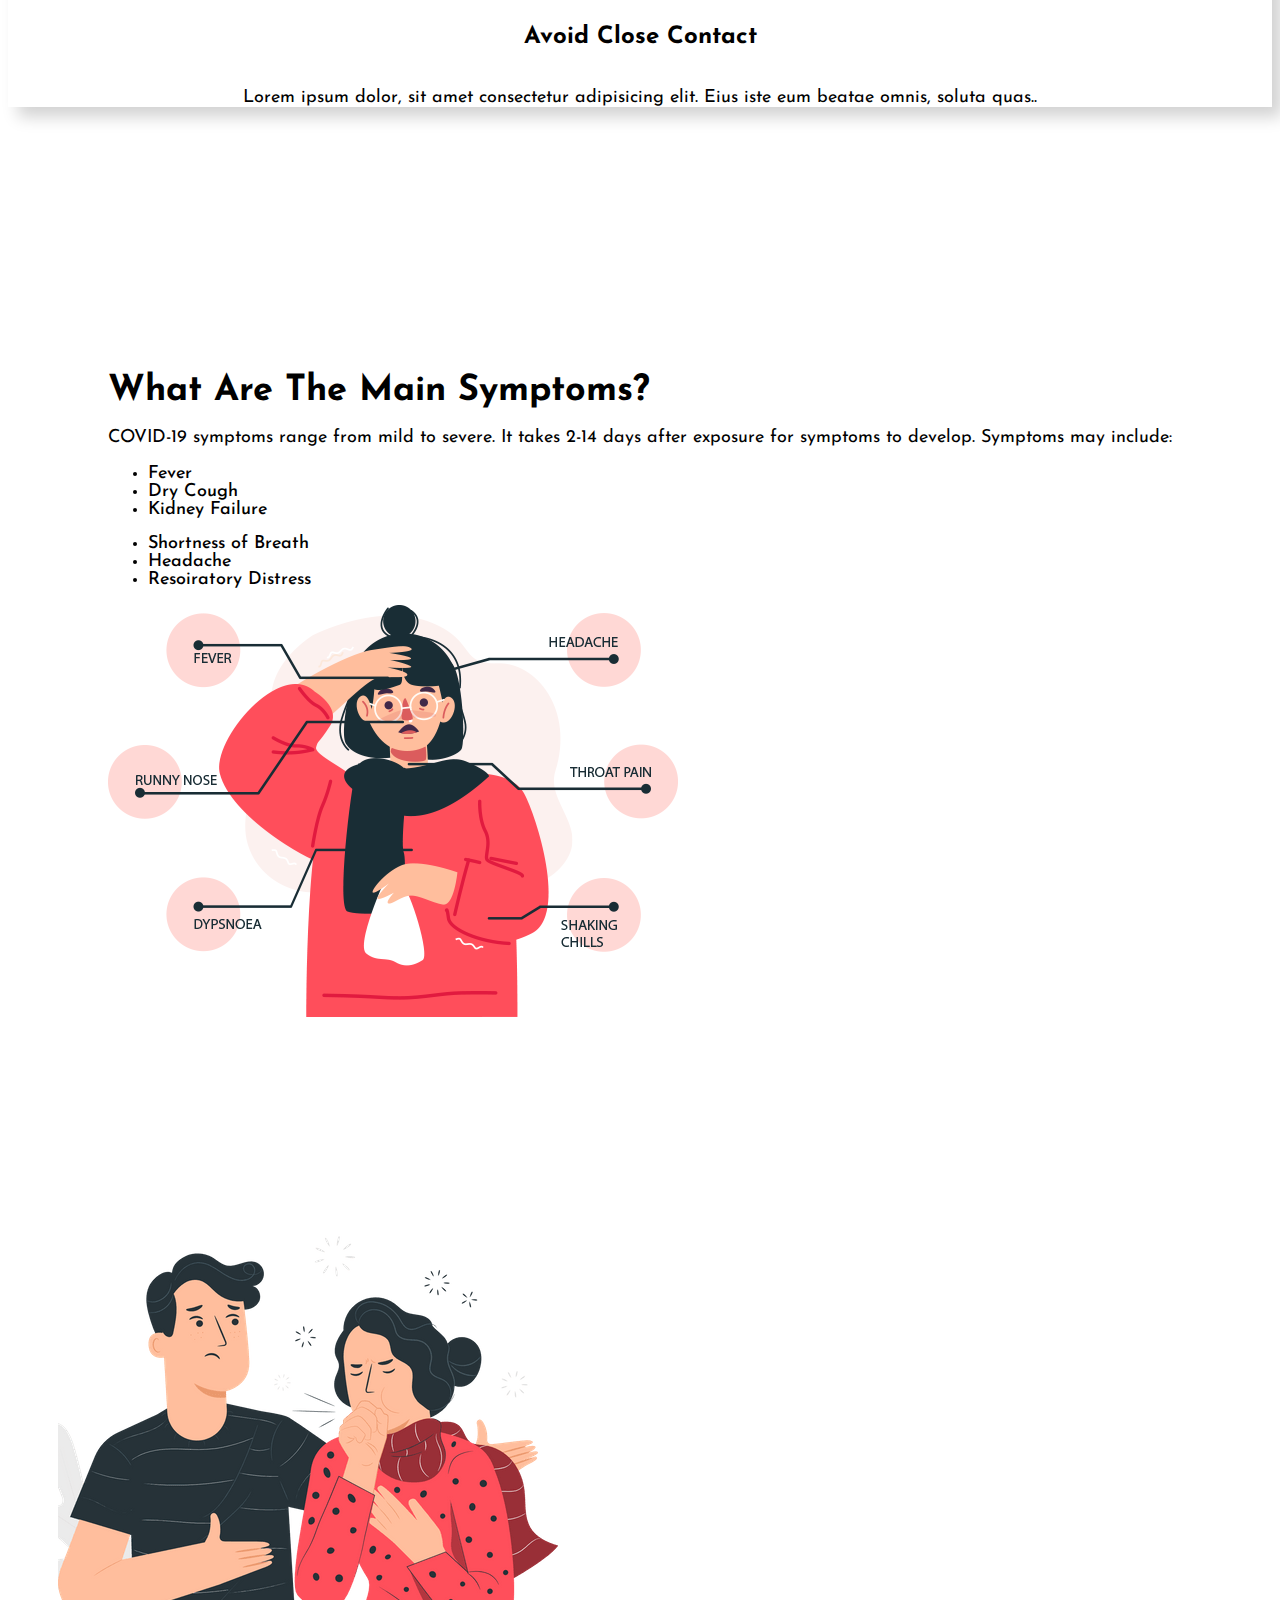
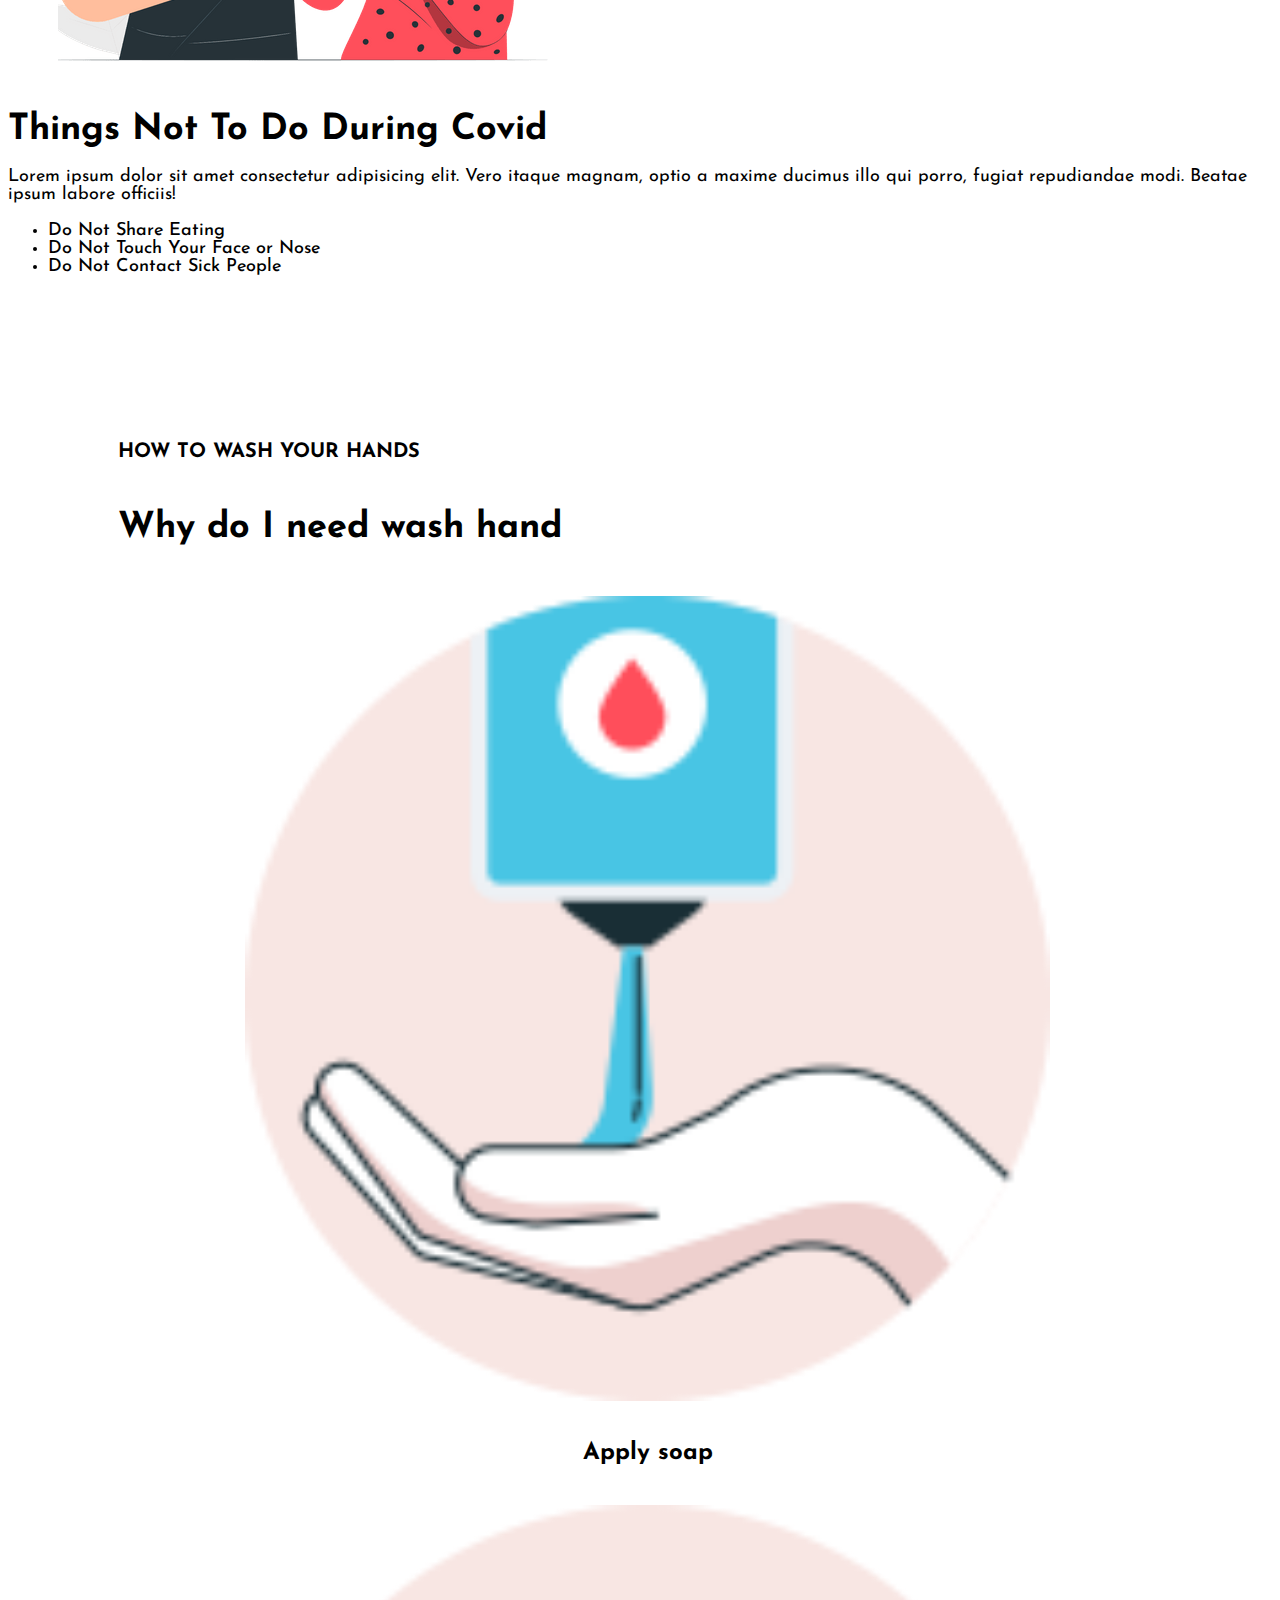
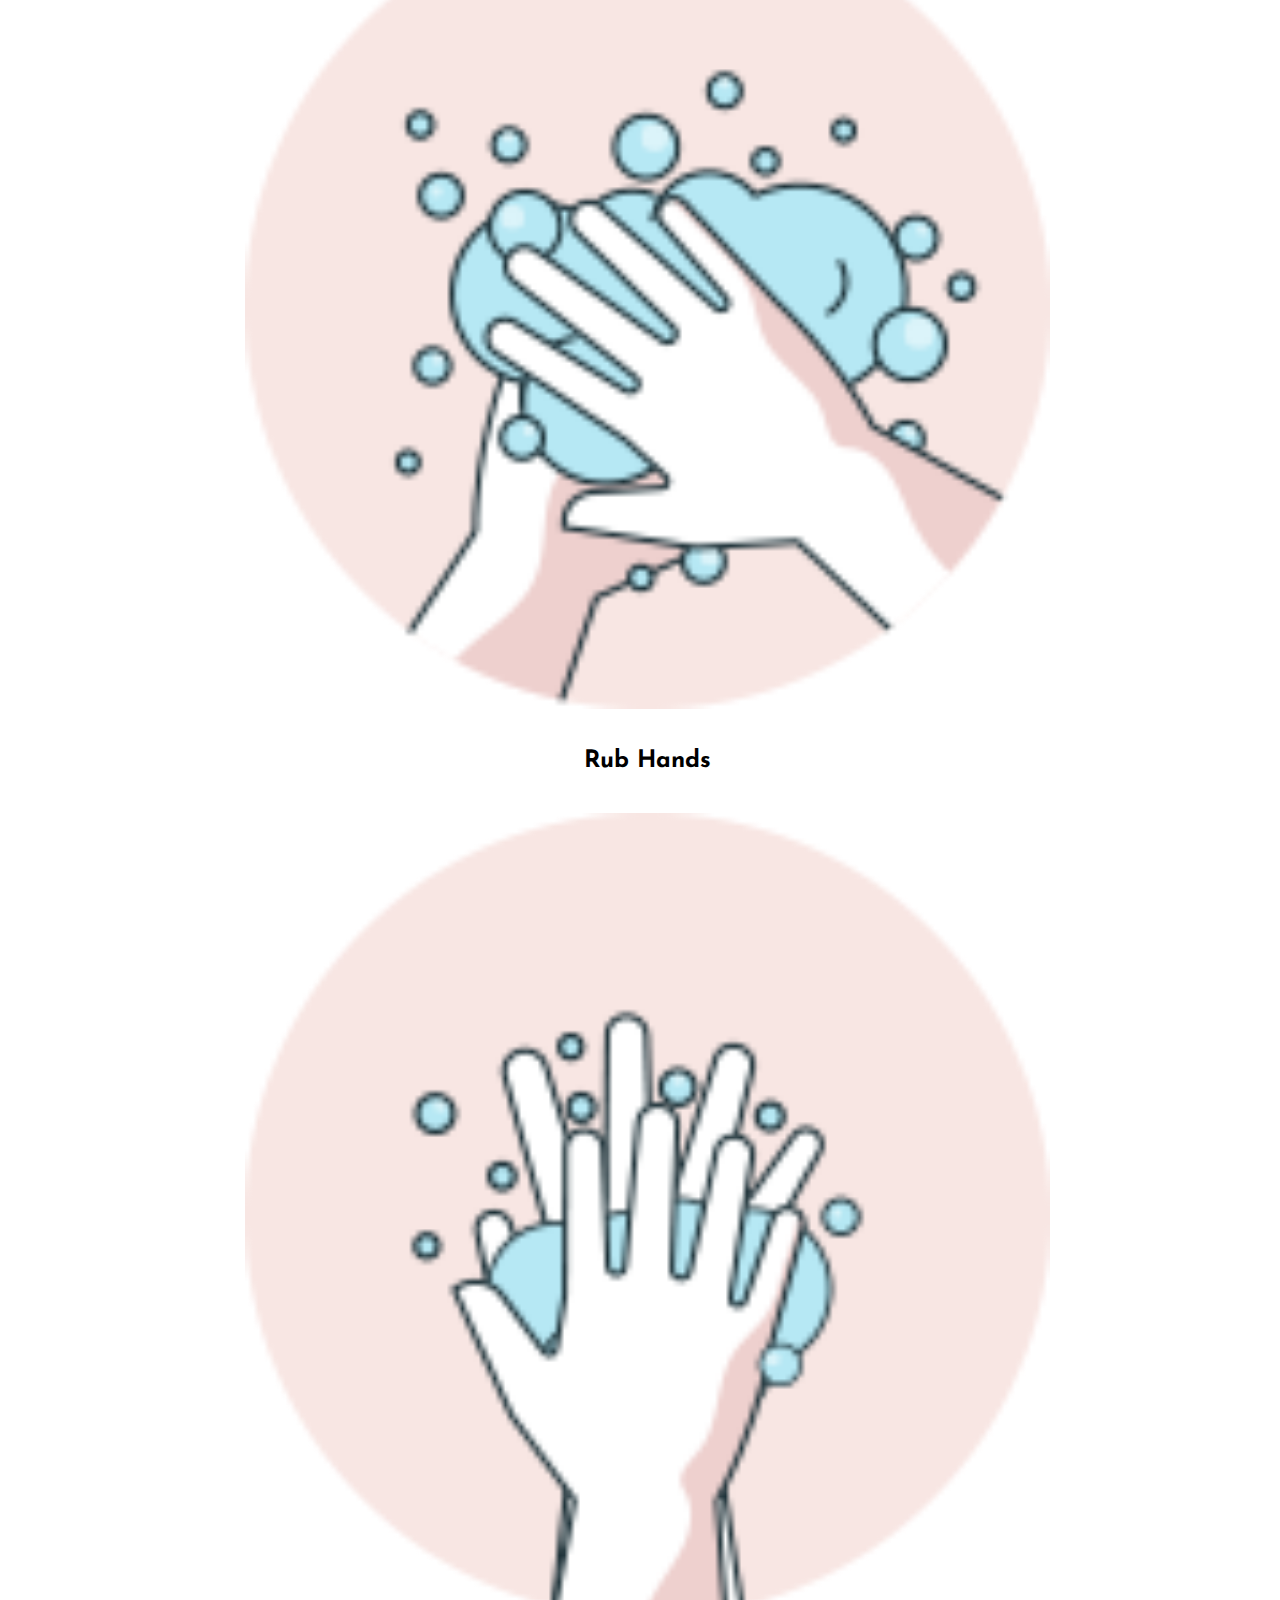
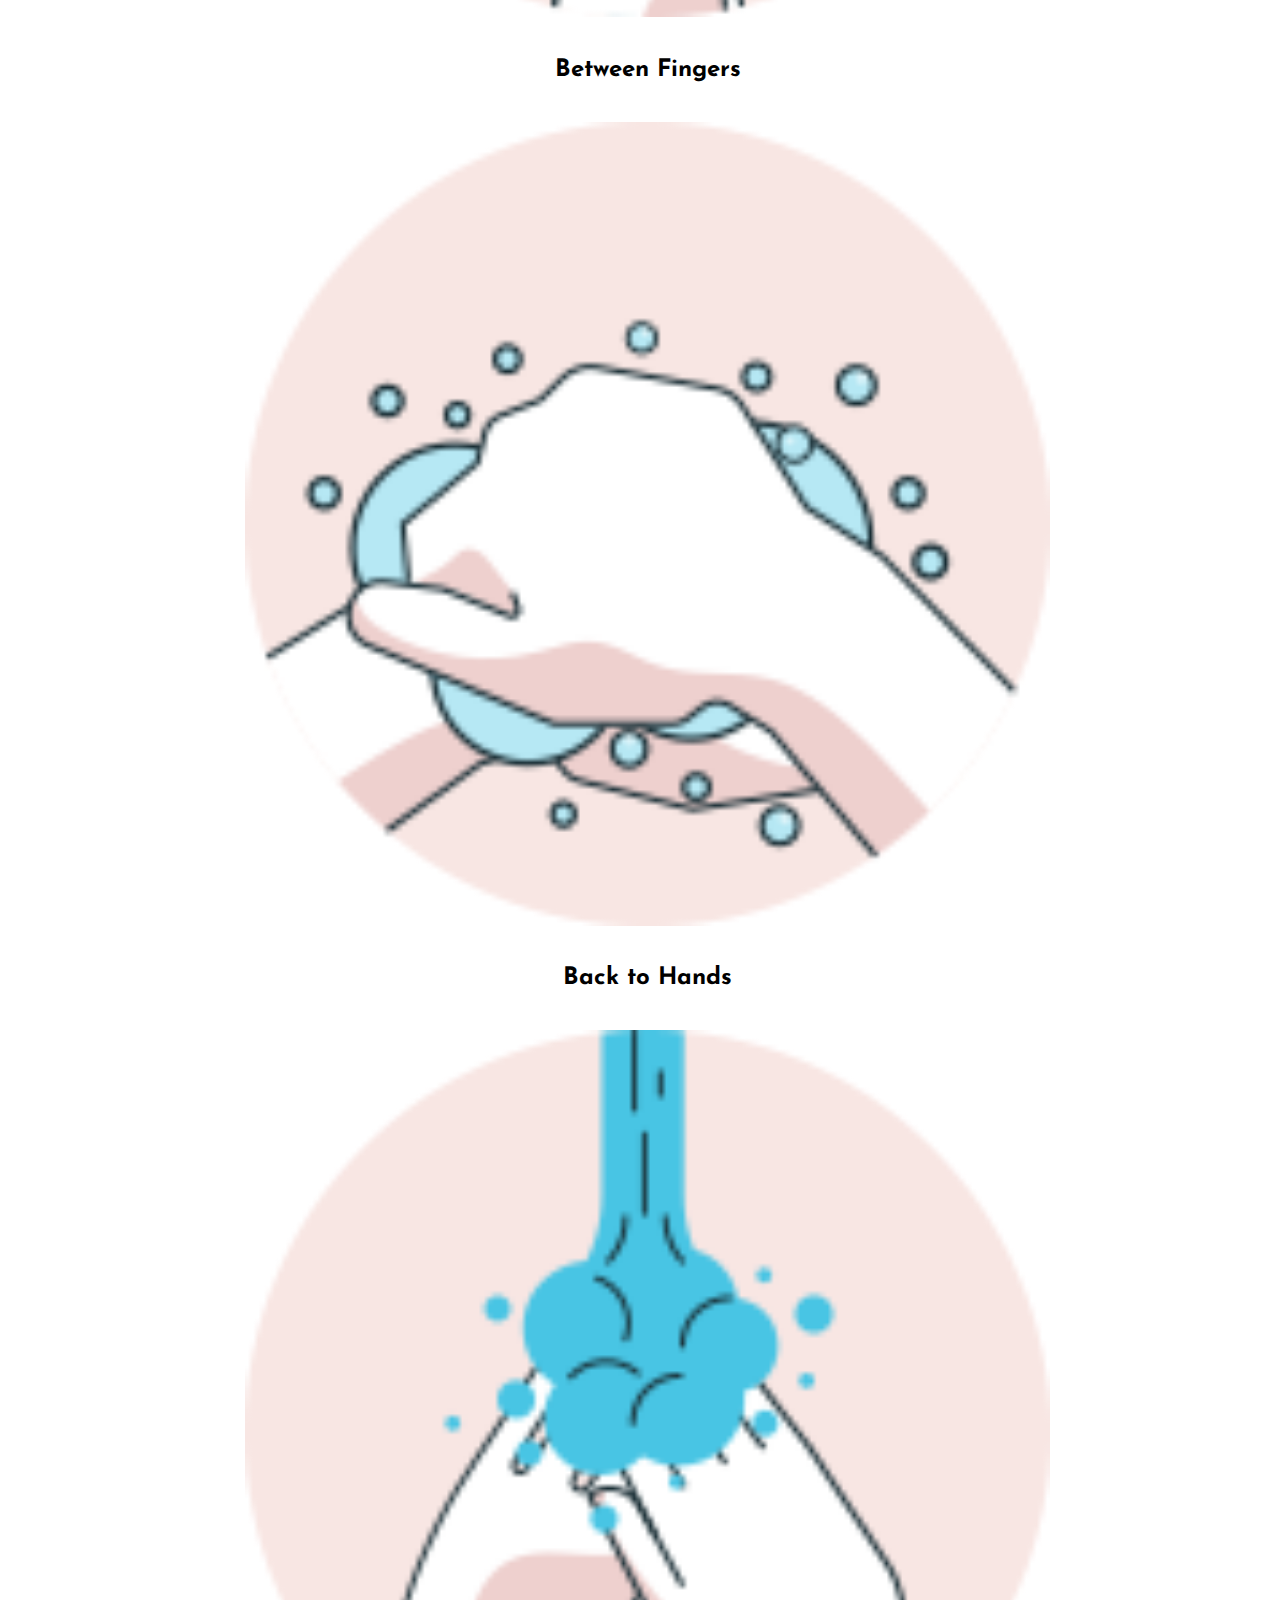
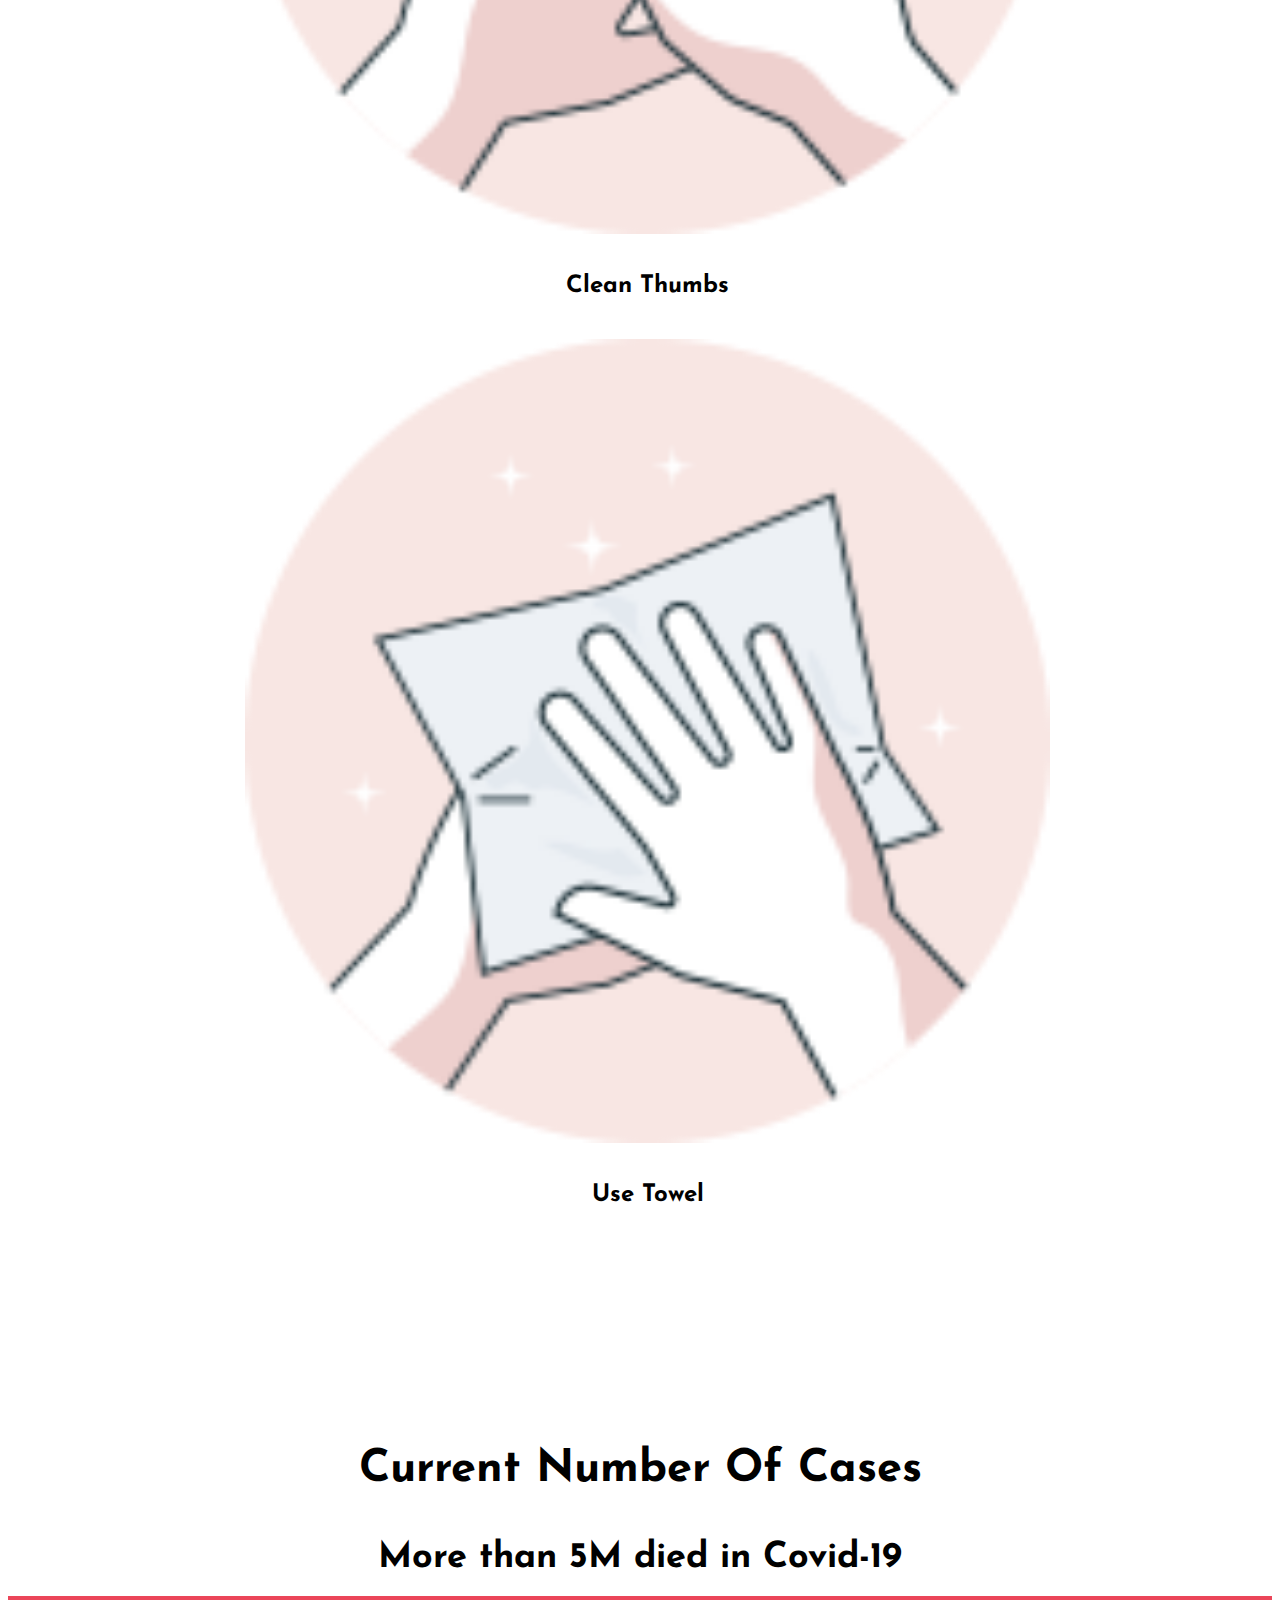
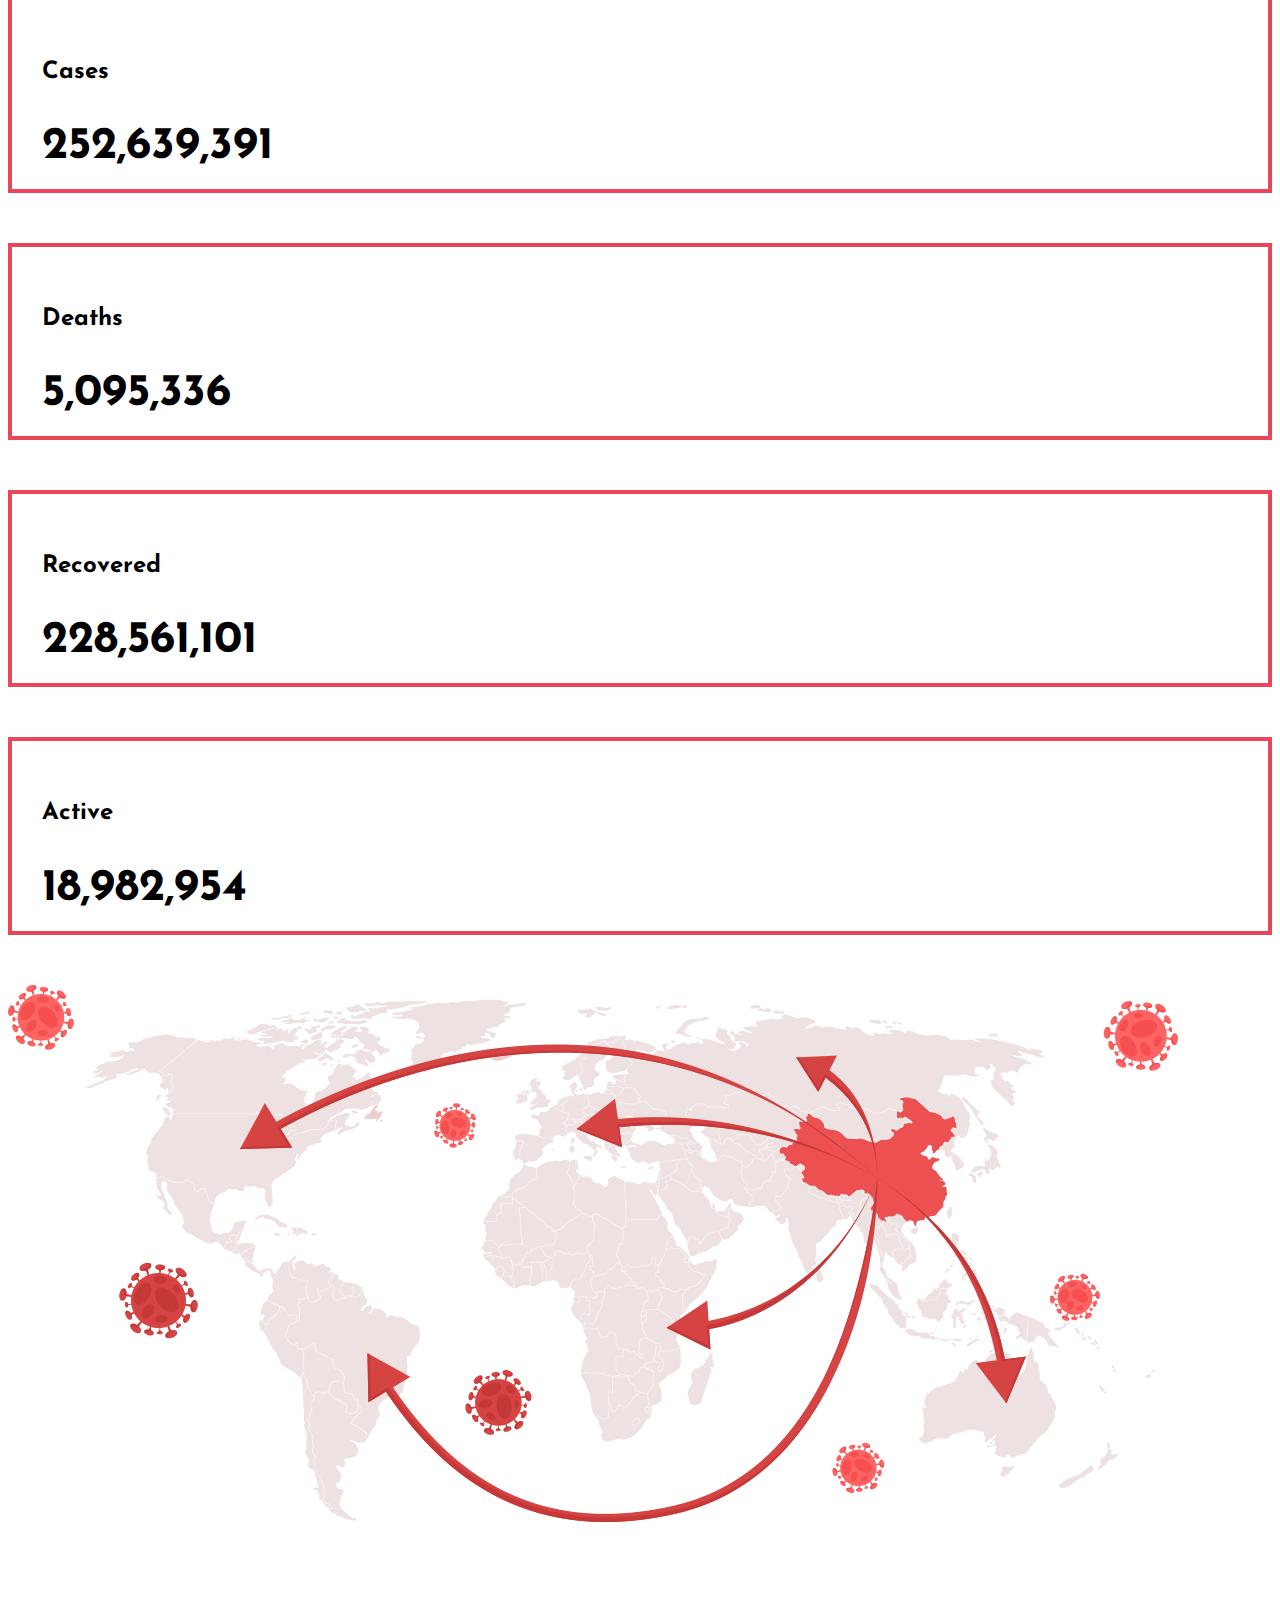
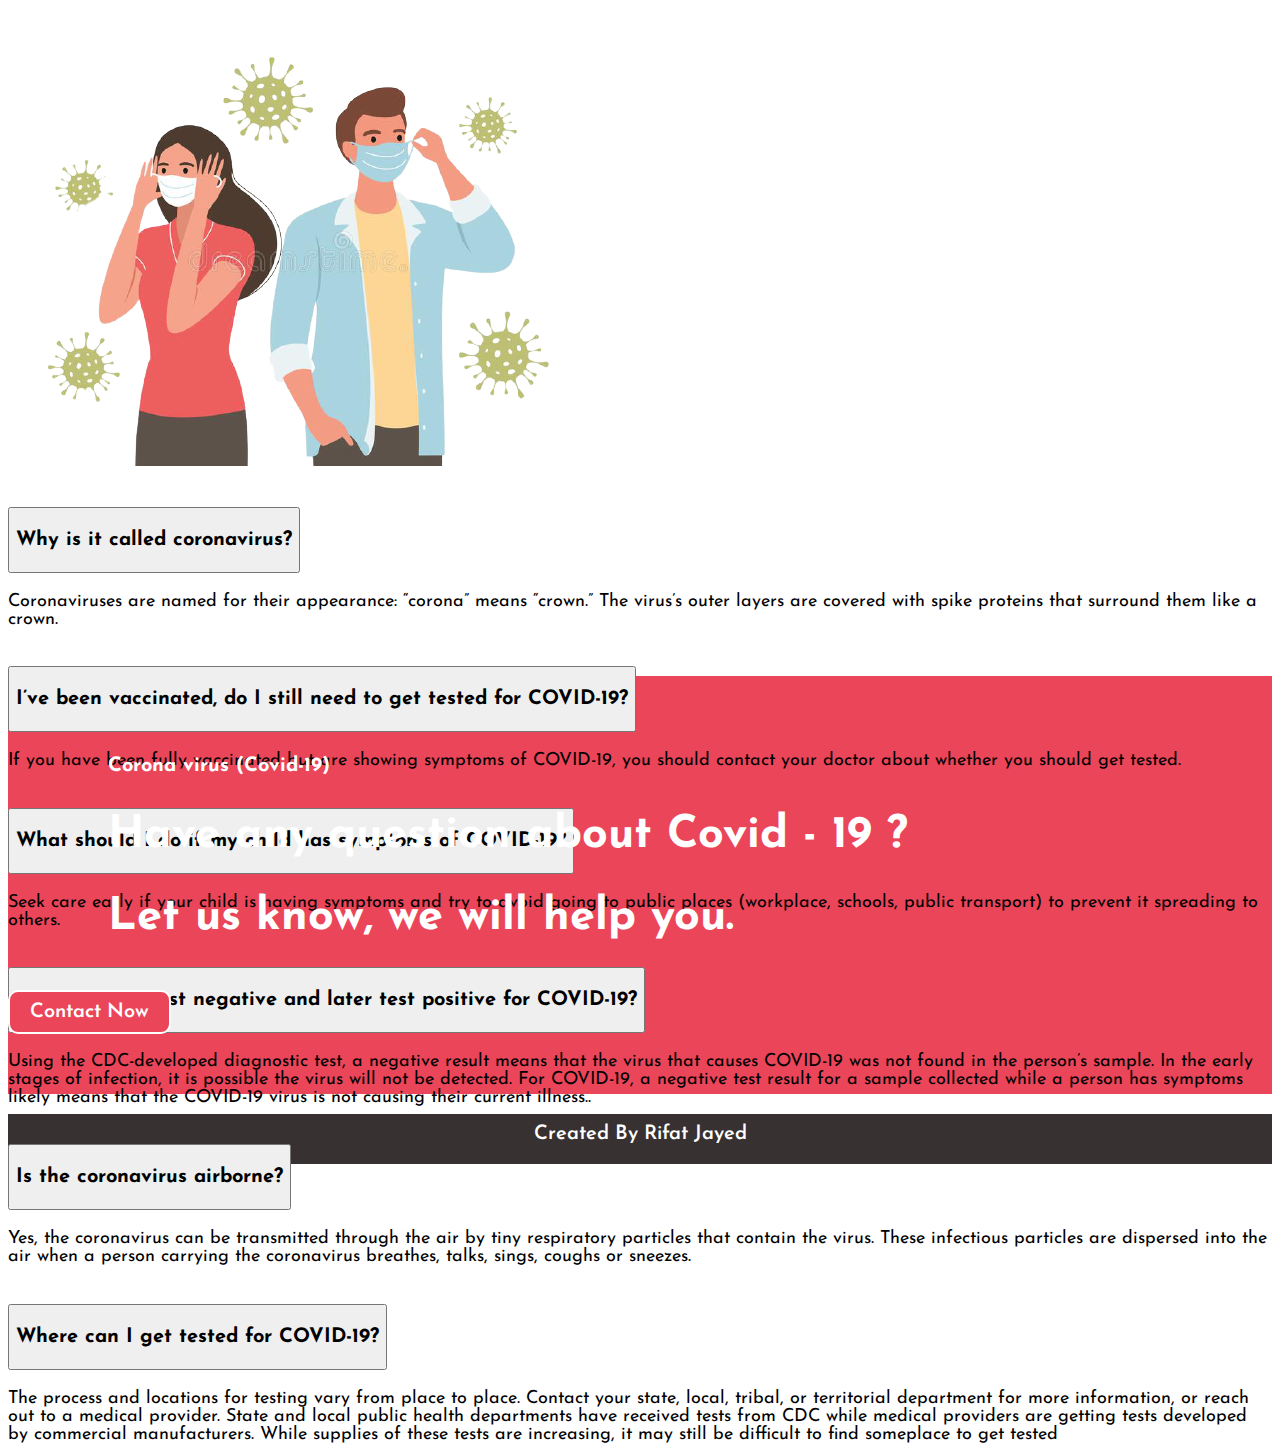
==== commit 0e5cfe47: "covid 19 site update" ====
--- a/index.html
+++ b/index.html
@@ -63,7 +63,7 @@
     <div class="col-md-6 banner-left ">
 <h5 style="color: #EB4559;">Covid 19</h5>
 <h2>Be Aware Of <br> Corona Virus</h2>
-<p class="lorem">Lorem ipsum dolor sit amet consectetur, adipisicing elit. Maiores placeat dolorum ab ex sunt consequatur enim ut vel, corrupti odio labore architecto libero repudiandae explicabo nulla, laboriosam laudantium consectetur non aliquam. Assumenda, iure! </p>
+<p class="lorem">COVID-19 is an infectious respiratory illness caused by a newly discovered coronavirus called SARS-CoV-2. ‘CO’ stands for corona, ‘VI’ for virus, and ‘D’ for disease. </p>
 
   <button class="btn protect-btn">Protect Now</button>
 
@@ -166,20 +166,13 @@
   </div>
 
 
-
-
-
-
-
-
-    
    <!-- img card -->
 
 
   </div>
   <div class="col-md-6 spread-right">
     <h2>How Does Covid-19 Spread?</h2>
-    <p class="lorem">Lorem ipsum dolor sit amet consectetur adipisicing elit. Quo reprehenderit quasi omnis deserunt laboriosam non asperiores. Consectetur, modi doloribus voluptate in saepe voluptatum obcaecati molestias blanditiis sequi ad enim! Mollitia, fugiat. Quod ex aliquid iure. Minima pariatur quis tenetur qui temporibus, blanditiis voluptates, dolor vero suscipit, in error ea possimus.</p>
+    <p class="lorem">As of now, researchers know that the coronavirus is spread through droplets and virus particles released into the air when an infected person breathes, talks, laughs, sings, coughs or sneezes. Larger droplets may fall to the ground in a few seconds, but tiny infectious particles can linger in the air and accumulate in indoor places, especially where many people are gathered and there is poor ventilation. This is why mask-wearing, hand hygiene and physical distancing are essential to preventing COVID-19.</p>
   </div>
 </div>
 <div class="specer"></div>
@@ -433,28 +426,41 @@
     <div class="col-md-6 faq-sec-right">
       <div class="accordion accordion-flush faq-sec-right" id="accordionFlushExample">
         <div class="accordion-item">
+          <h2 class="accordion-header" id="flush-headingSix">
+            <button class="accordion-button collapsed" type="button" data-bs-toggle="collapse" data-bs-target="#flush-collapseSix" aria-expanded="false" aria-controls="flush-collapseSix">
+            <h3>
+              Why is it called coronavirus?
+            </h3>
+             
+            </button>
+          </h2>
+          <div id="flush-collapseSix" class="accordion-collapse collapse" aria-labelledby="flush-headingFive" data-bs-parent="#accordionFlushExample">
+            <div class="accordion-body lorem">Coronaviruses are named for their appearance: “corona” means “crown.” The virus’s outer layers are covered with spike proteins that surround them like a crown.</div>
+          </div>
+        </div>
+        <div class="accordion-item">
           <h2 class="accordion-header" id="flush-headingOne">
             <button class="accordion-button collapsed" type="button" data-bs-toggle="collapse" data-bs-target="#flush-collapseOne" aria-expanded="false" aria-controls="flush-collapseOne">
             <h3>
-              What Is Corona Virus?
+              I’ve been vaccinated, do I still need to get tested for COVID-19?
             </h3>
             </button>
           </h2>
           <div id="flush-collapseOne" class="accordion-collapse collapse" aria-labelledby="flush-headingOne" data-bs-parent="#accordionFlushExample">
-            <div class="accordion-body lorem">Coronaviruses are a large family of viruses which may cause illness in animals or humans. In humans, several coronaviruses are known to cause respiratory infections ranging from the common cold to more severe diseases such as Middle East Respiratory Syndrome (MERS) and Severe Acute Respiratory Syndrome (SARS). The most recently discovered coronavirus causes coronavirus disease COVID-19.</div>
+            <div class="accordion-body lorem">If you have been fully vaccinated but are showing symptoms of COVID-19, you should contact your doctor about whether you should get tested.</div>
           </div>
         </div>
         <div class="accordion-item">
           <h2 class="accordion-header" id="flush-headingTwo">
             <button class="accordion-button collapsed" type="button" data-bs-toggle="collapse" data-bs-target="#flush-collapseTwo" aria-expanded="false" aria-controls="flush-collapseTwo">
            <h3>
-            Is It Oky For Me To Donate Blood?
+            What should I do if my child has symptoms of COVID-19?
            </h3>
               
             </button>
           </h2>
           <div id="flush-collapseTwo" class="accordion-collapse collapse" aria-labelledby="flush-headingTwo" data-bs-parent="#accordionFlushExample">
-            <div class="accordion-body lorem">In healthcare settings across the United States, donated blood is a lifesaving, essential part of caring for patients. The need for donated blood is constant, and blood centers are open and in urgent need of donations. CDC encourages people who are well to continue to donate blood if they are able, even if they are practicing social distancing because of COVID-19. CDC is supporting blood centers by providing recommendations that will keep donors and staff safe. Examples of these recommendations include spacing donor chairs 6 feet apart, thoroughly adhering to environmental cleaning practices, and encouraging donors to make donation appointments ahead of time.</div>
+            <div class="accordion-body lorem">Seek care early if your child is having symptoms and try to avoid going to public places (workplace, schools, public transport) to prevent it spreading to others.</div>
           </div>
         </div>
         <div class="accordion-item">
@@ -476,17 +482,13 @@
           <h2 class="accordion-header" id="flush-headingFour">
             <button class="accordion-button collapsed" type="button" data-bs-toggle="collapse" data-bs-target="#flush-collapseFour" aria-expanded="false" aria-controls="flush-collapseFour">
              <h3>
-              Can I get COVID-19 from my pets or other animals?
+              Is the coronavirus airborne?
              </h3>
             
             </button>
           </h2>
           <div id="flush-collapseFour" class="accordion-collapse collapse" aria-labelledby="flush-headingFour" data-bs-parent="#accordionFlushExample">
-            <div class="accordion-body lorem">There is no reason at this time to think that any animals, including pets, in the United States might be a source of infection with this new coronavirus that causes COVID-19. To date, CDC has not received any reports of pets or other animals becoming sick with COVID-19 in the United States.
-
-              Pets have other types of coronaviruses that can make them sick, like canine and feline coronaviruses. These other coronaviruses cannot infect people and are not related to the current COVID-19 outbreak.
-              
-              However, since animals can spread other diseases to people, it’s always a good idea to practice healthy habits around pets and other animals, such as washing your hands and maintaining good hygiene. </div>
+            <div class="accordion-body lorem">Yes, the coronavirus can be transmitted through the air by tiny respiratory particles that contain the virus. These infectious particles are dispersed into the air when a person carrying the coronavirus breathes, talks, sings, coughs or sneezes.  </div>
           </div>
         </div>
         <div class="accordion-item">
@@ -502,6 +504,7 @@
             <div class="accordion-body lorem">The process and locations for testing vary from place to place. Contact your state, local, tribal, or territorial department for more information, or reach out to a medical provider. State and local public health departments have received tests from CDC while medical providers are getting tests developed by commercial manufacturers. While supplies of these tests are increasing, it may still be difficult to find someplace to get tested</div>
           </div>
         </div>
+        
       </div>
     </div>
   </div>
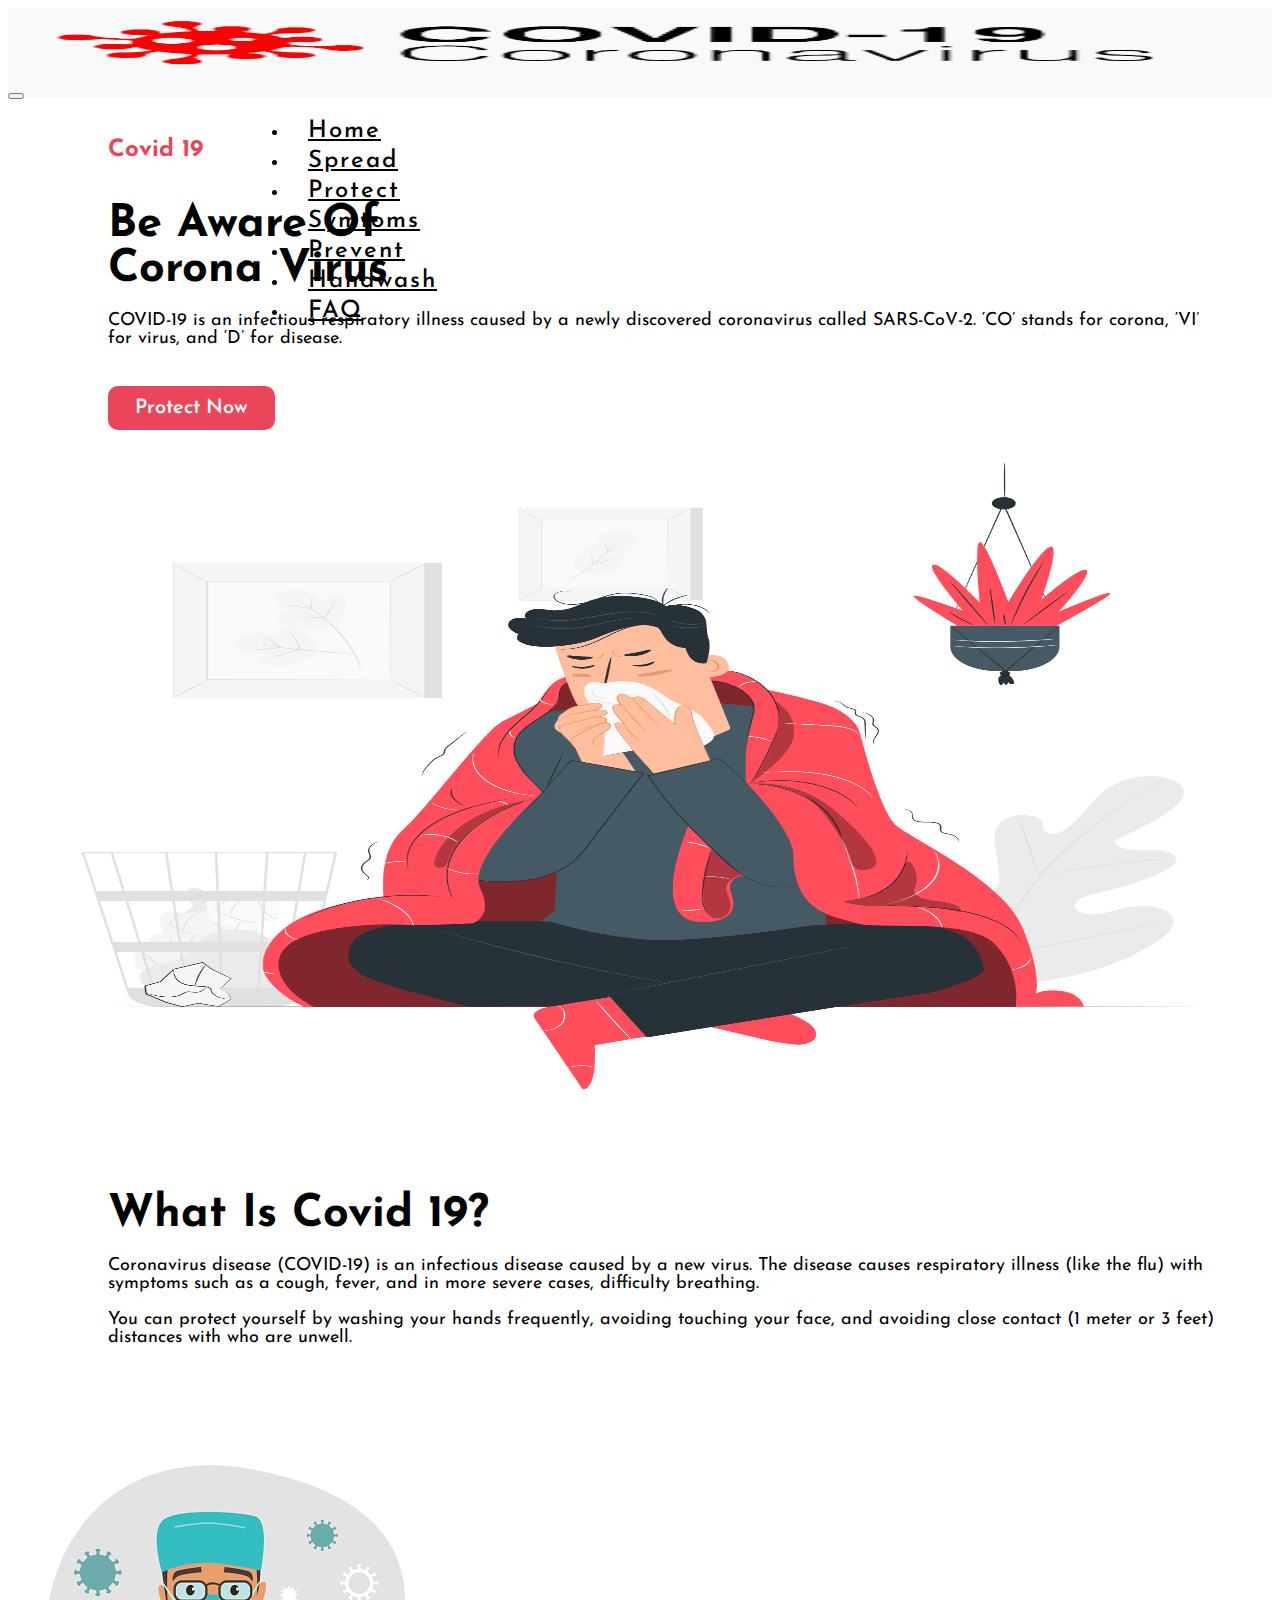
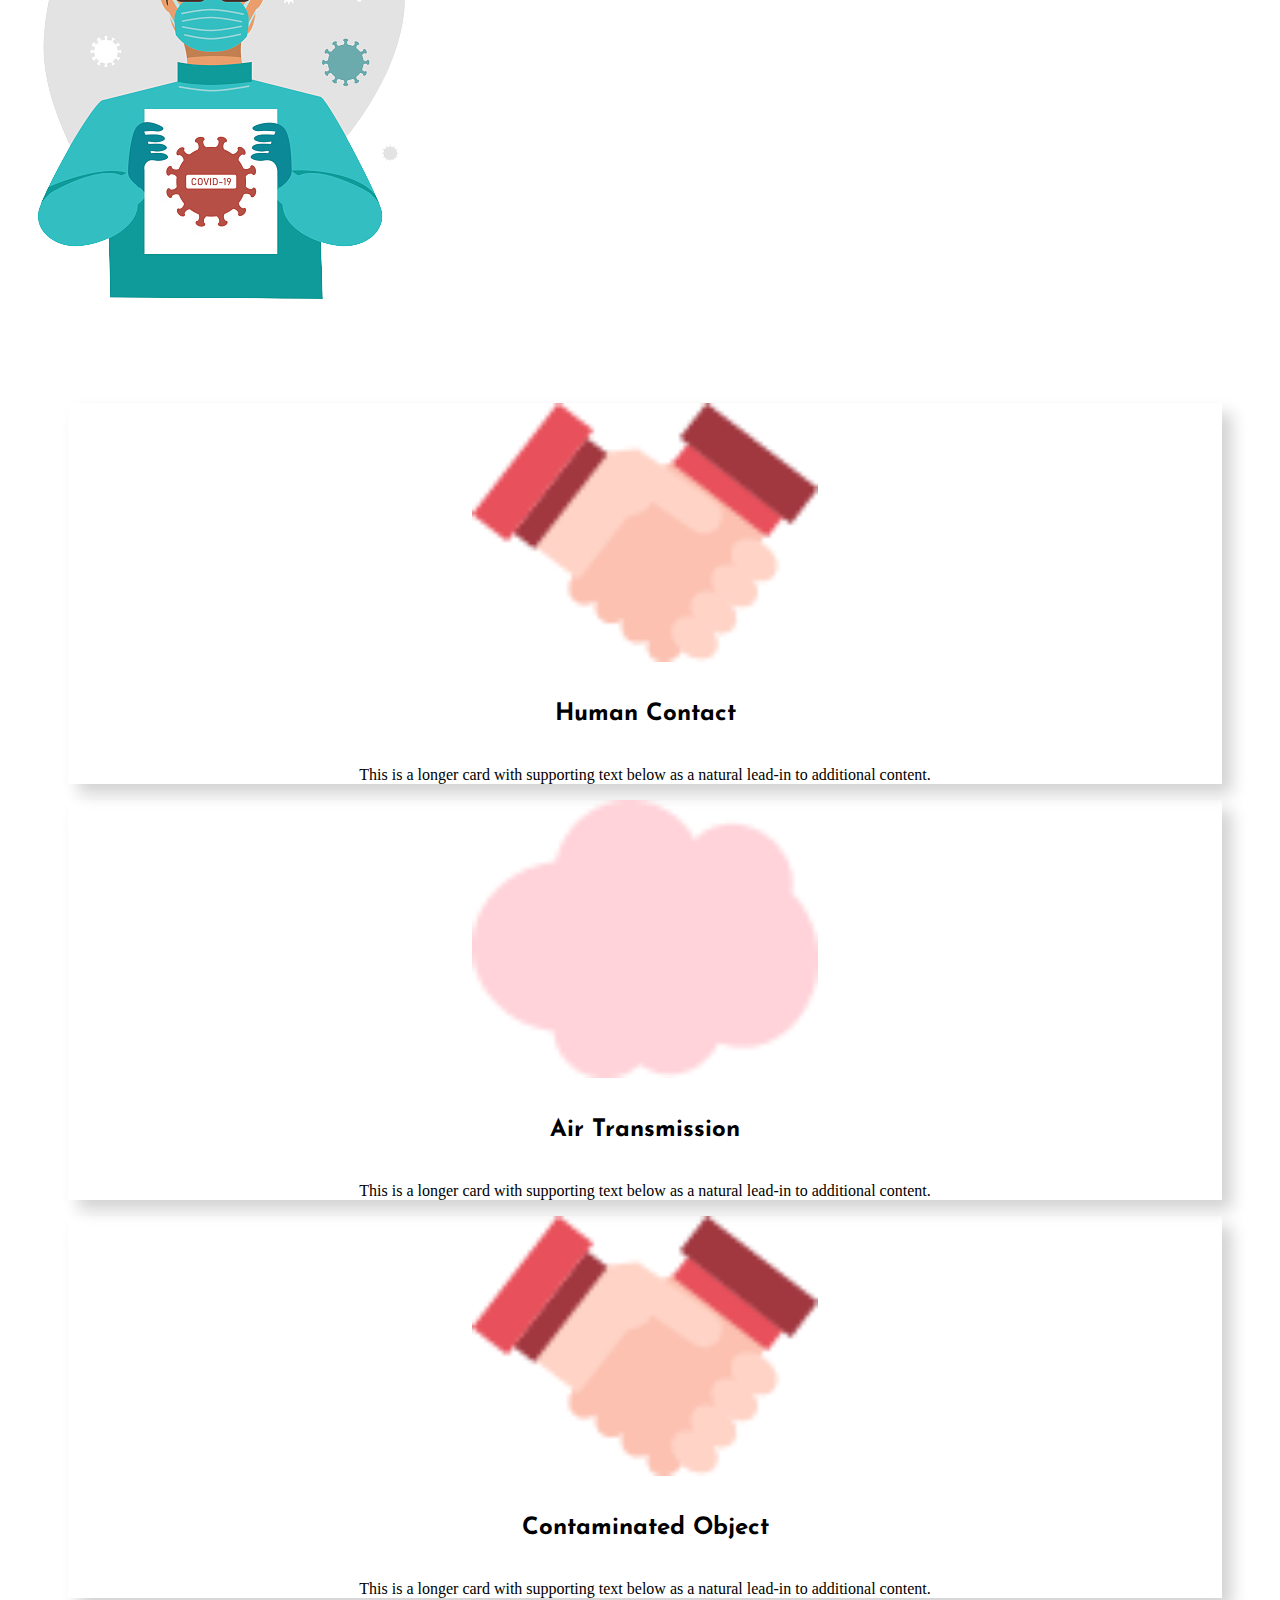
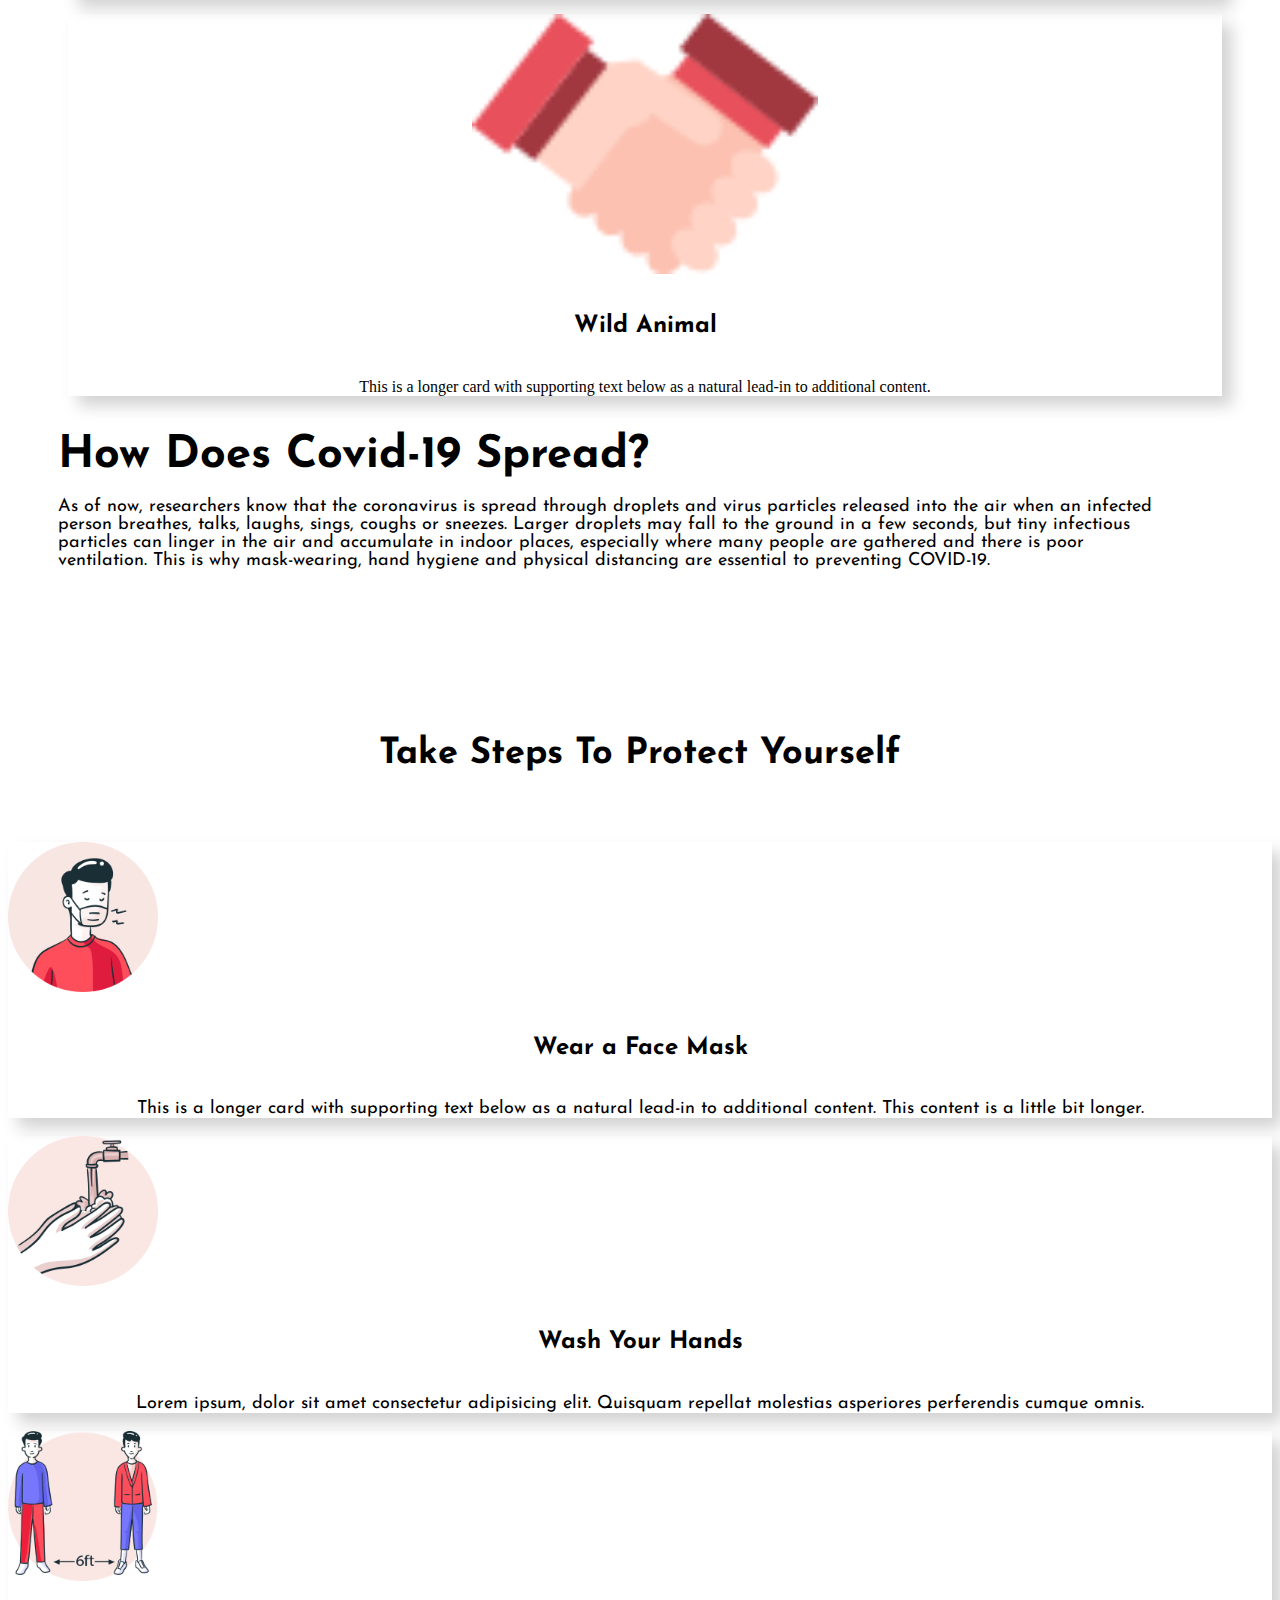
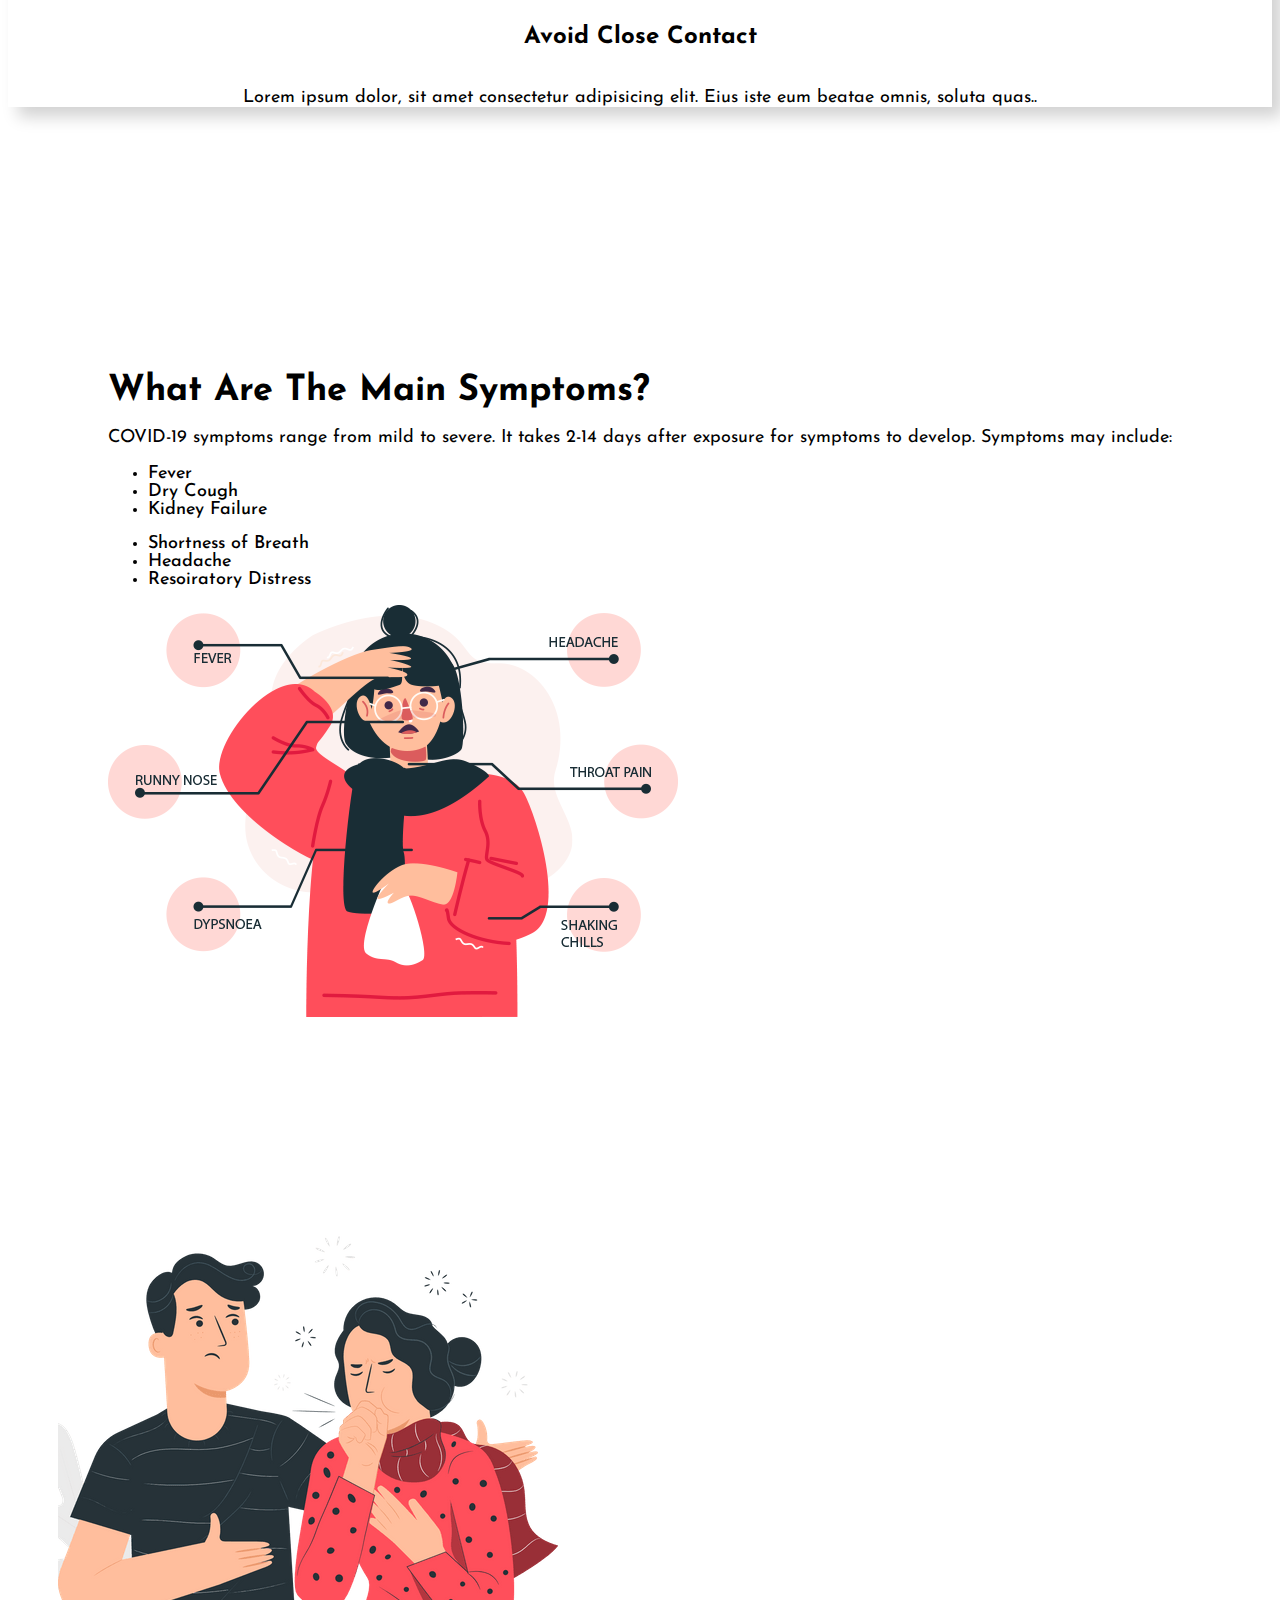
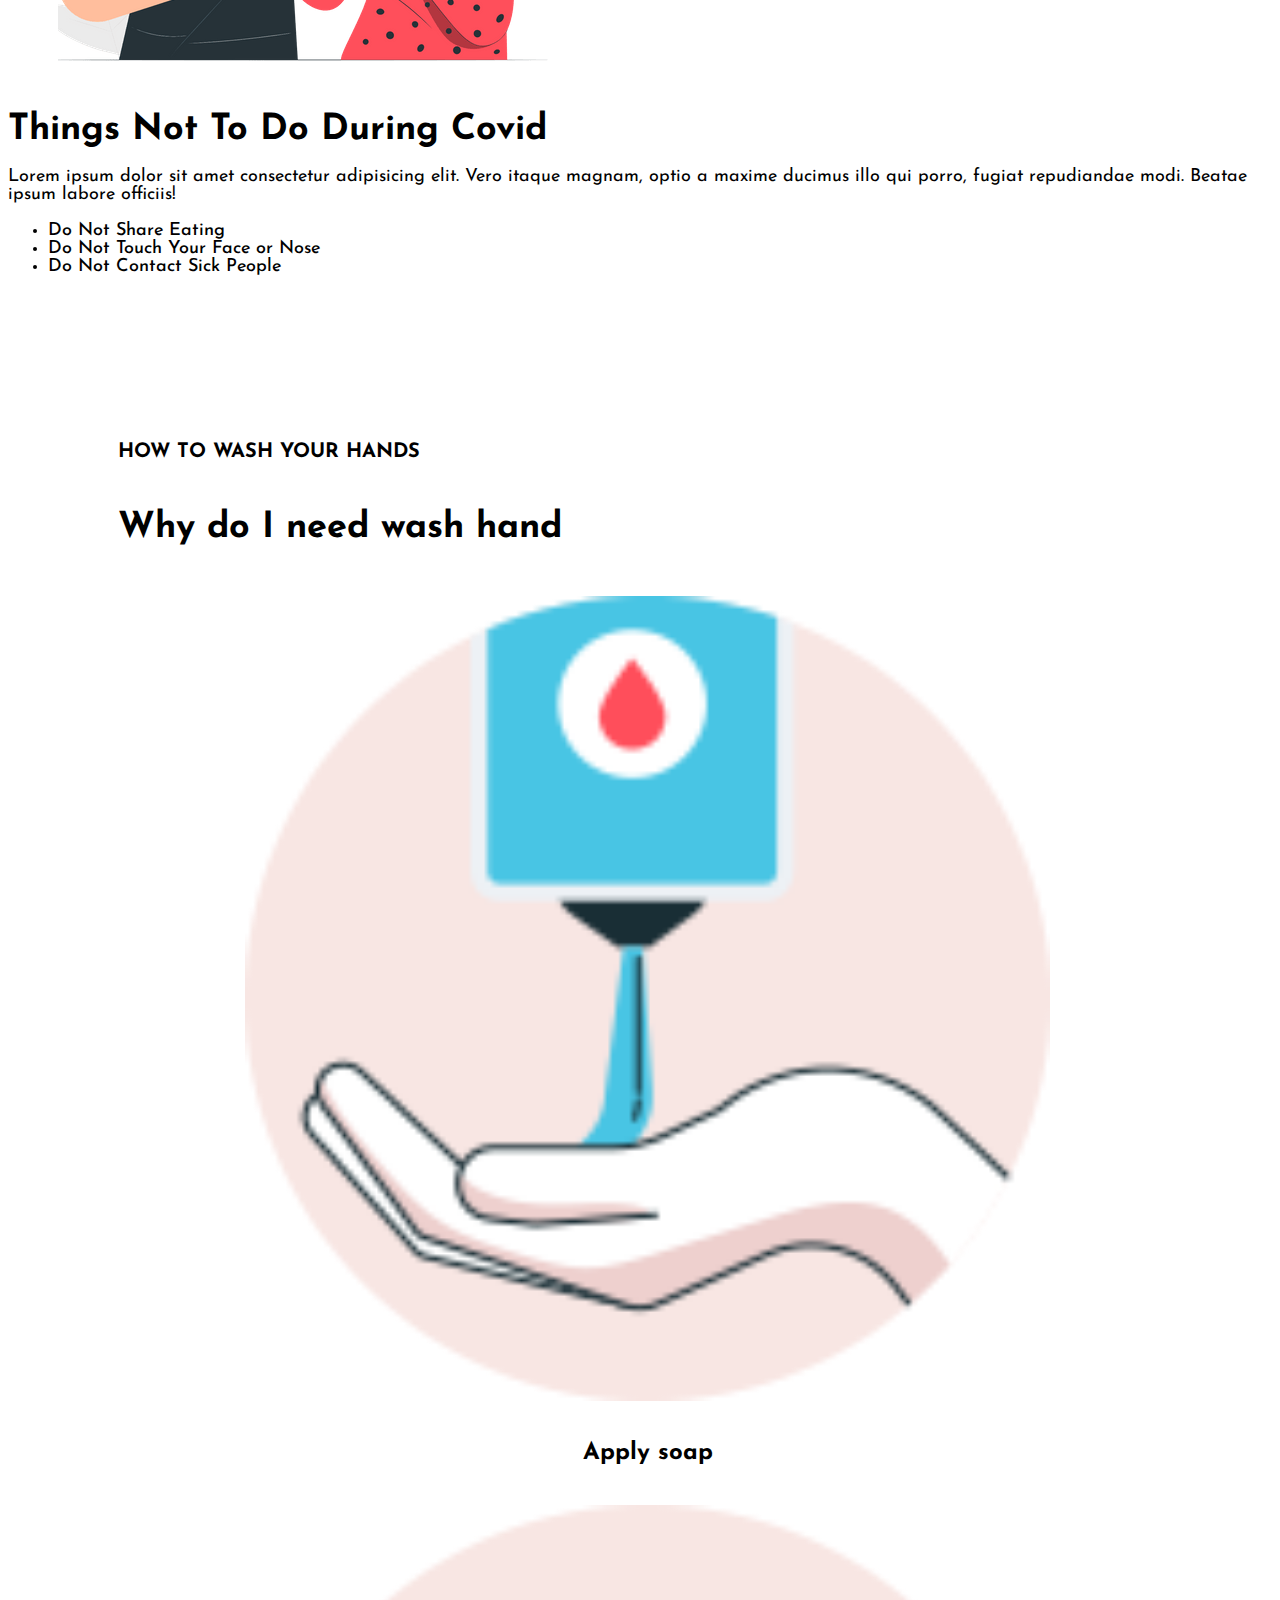
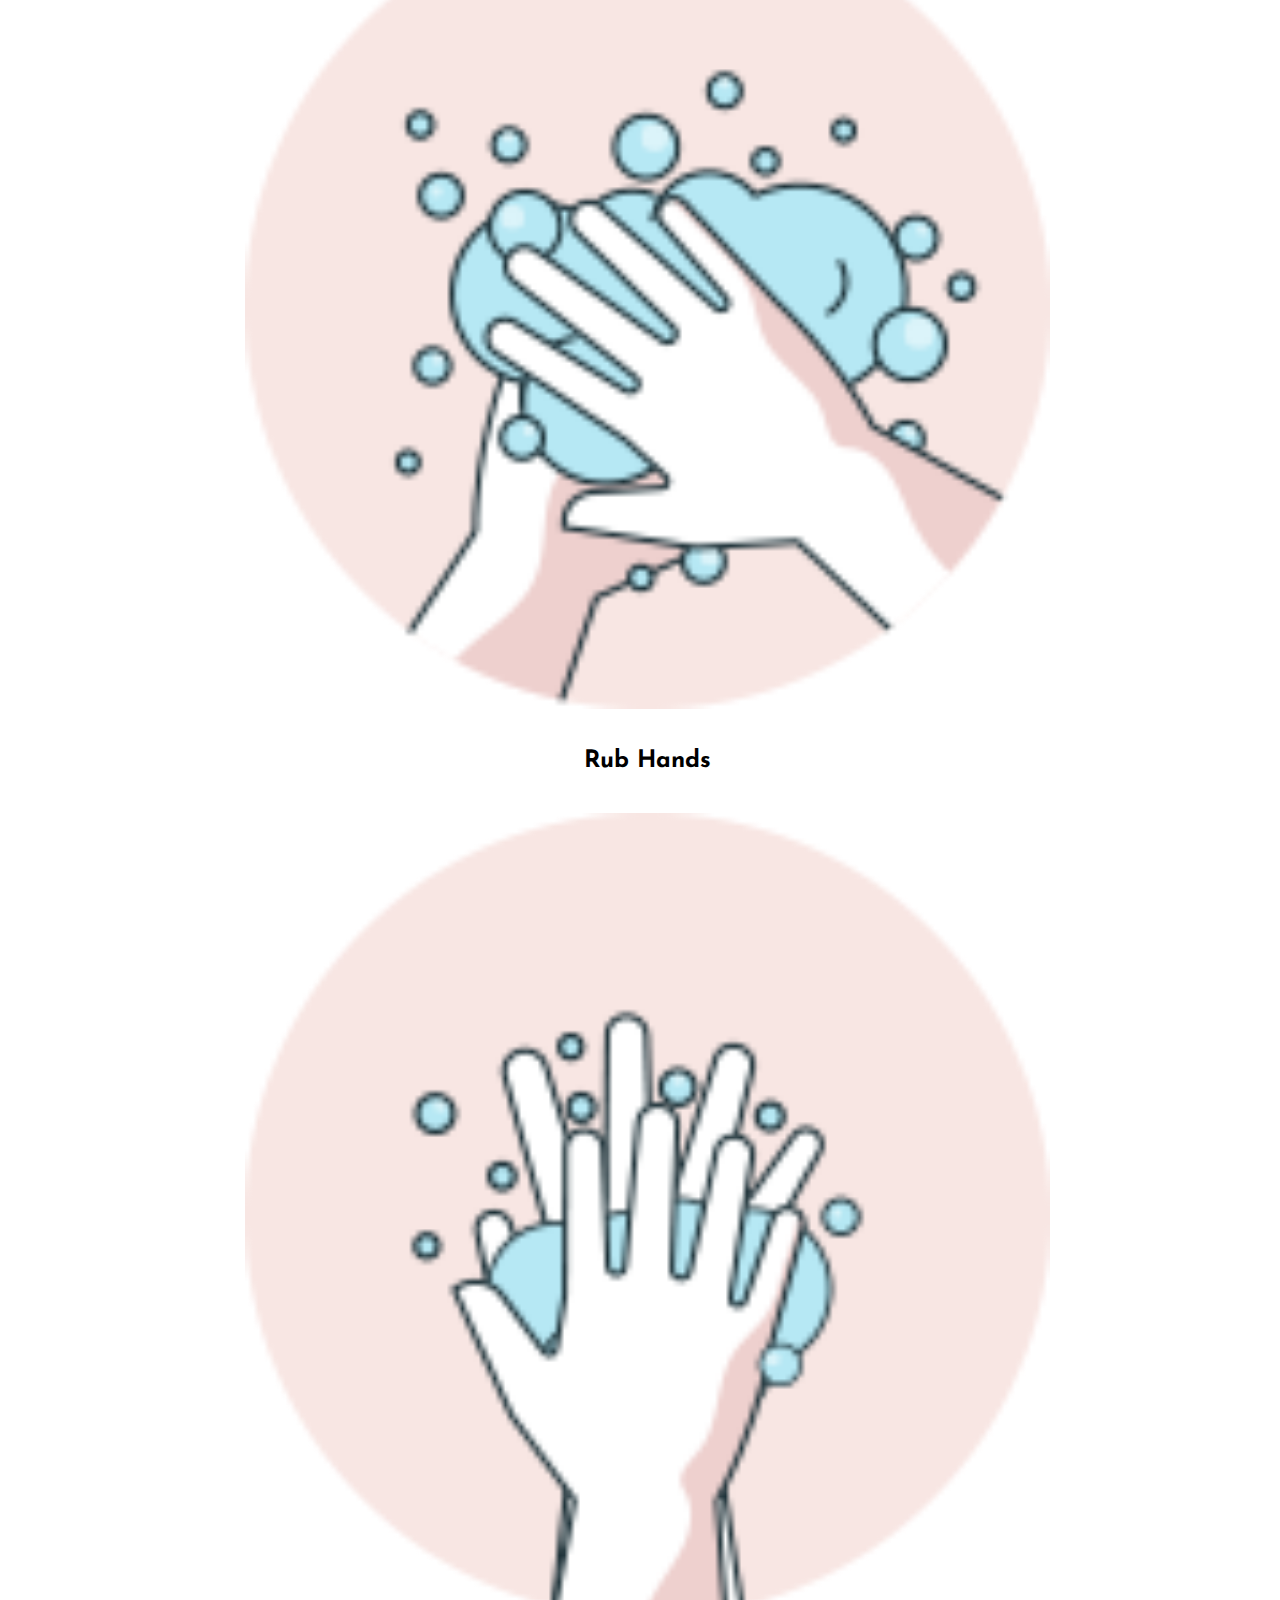
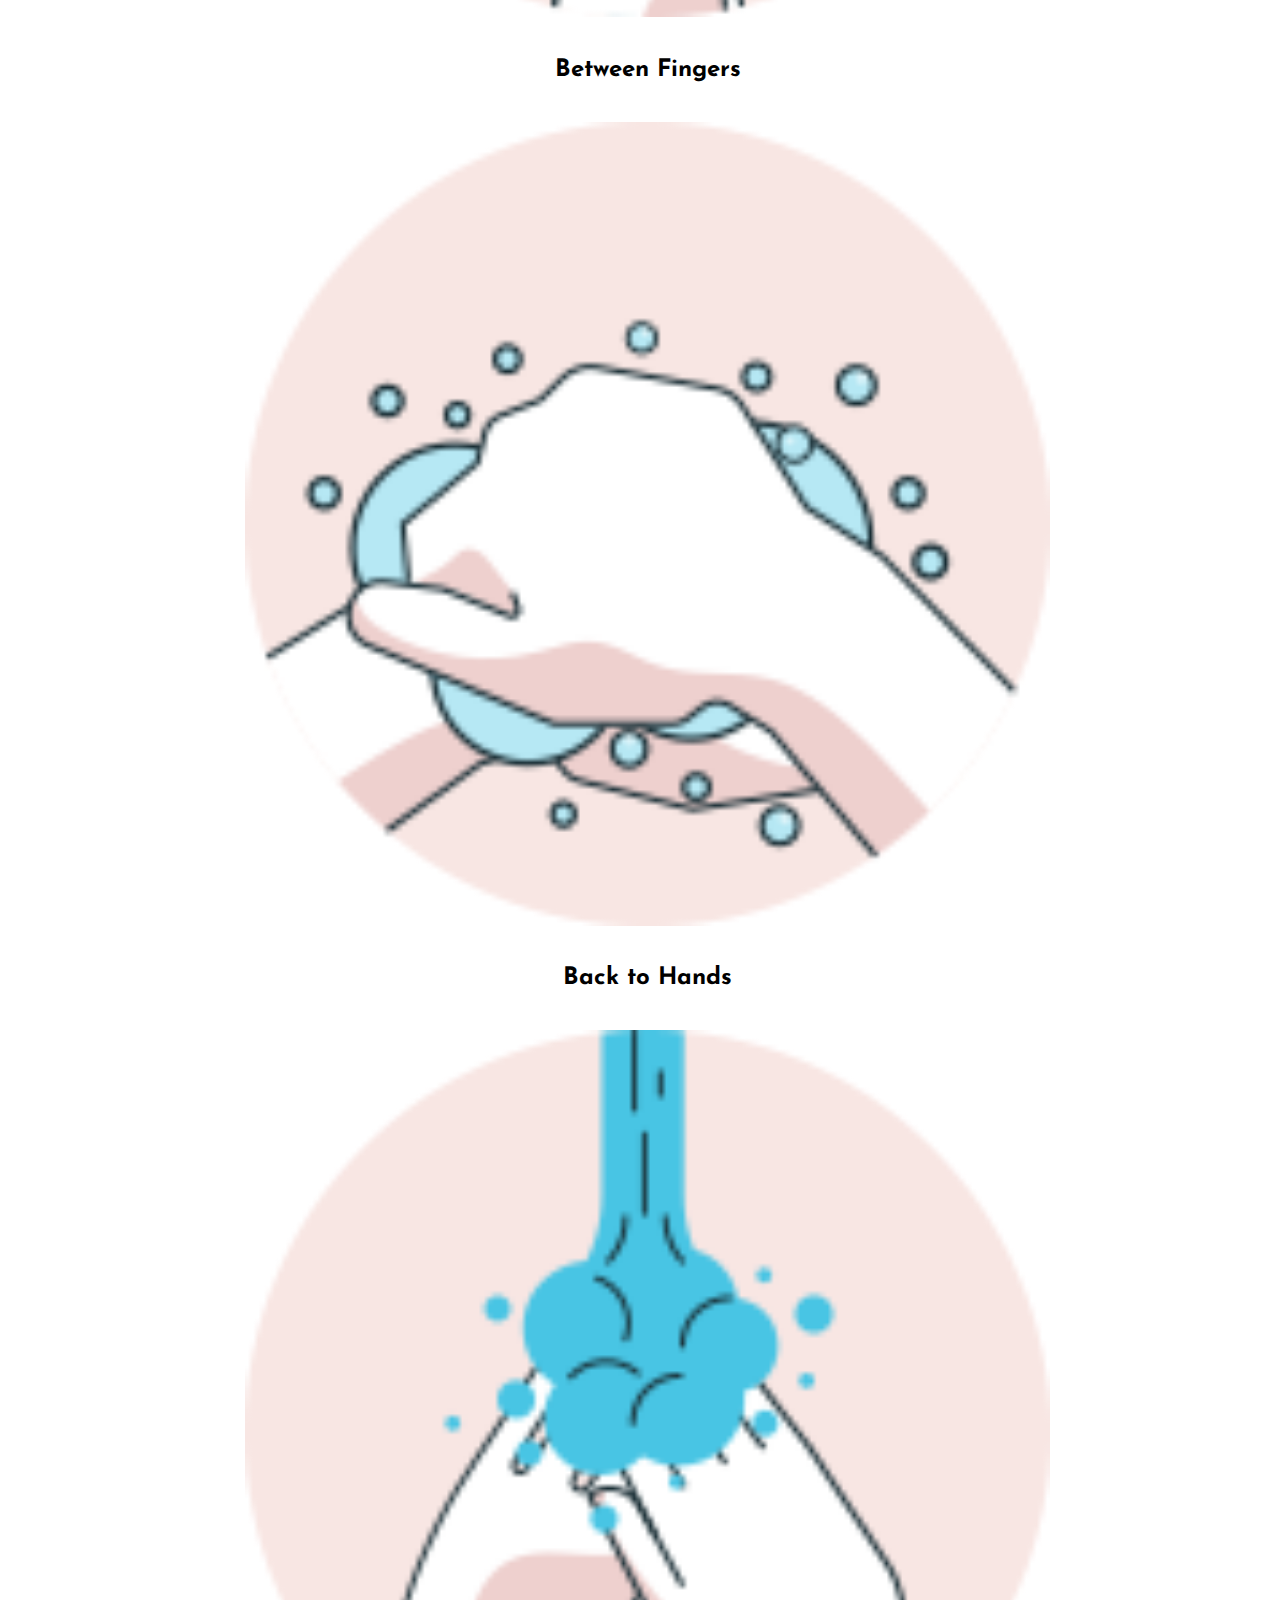
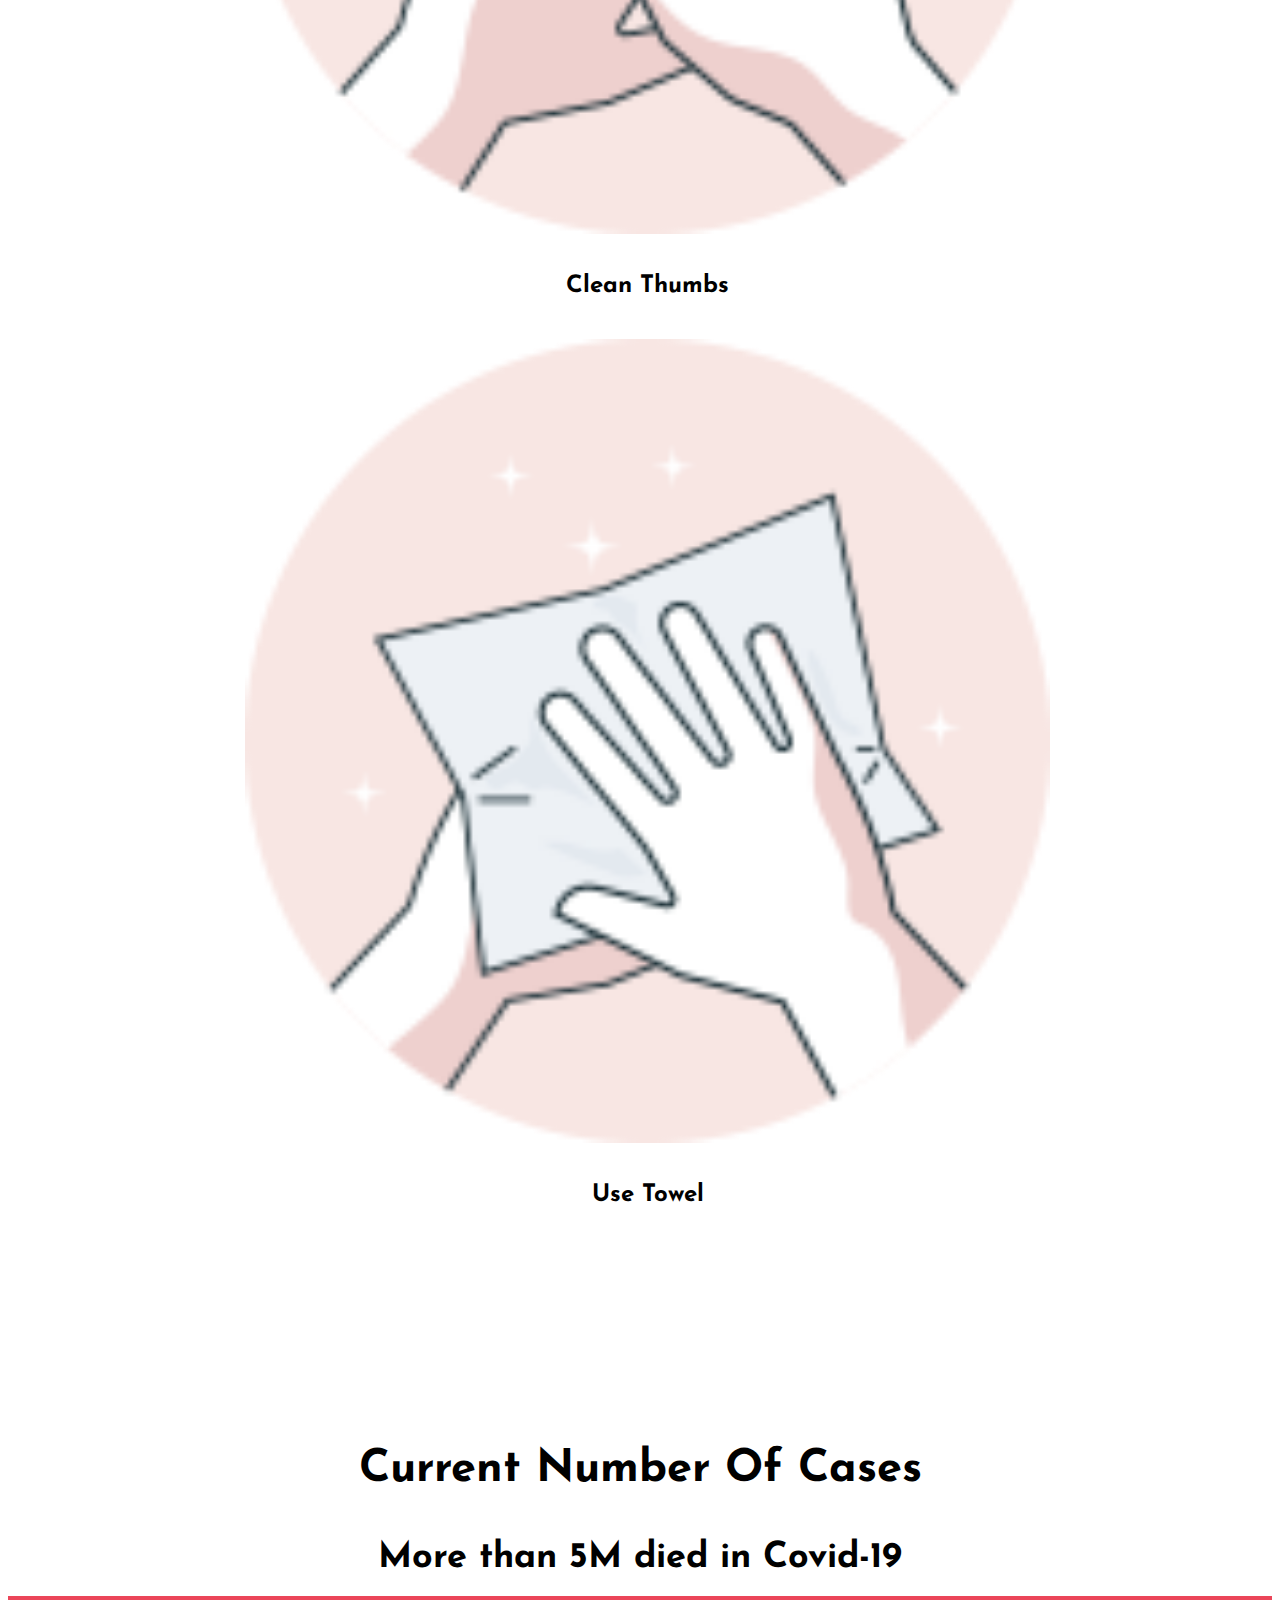
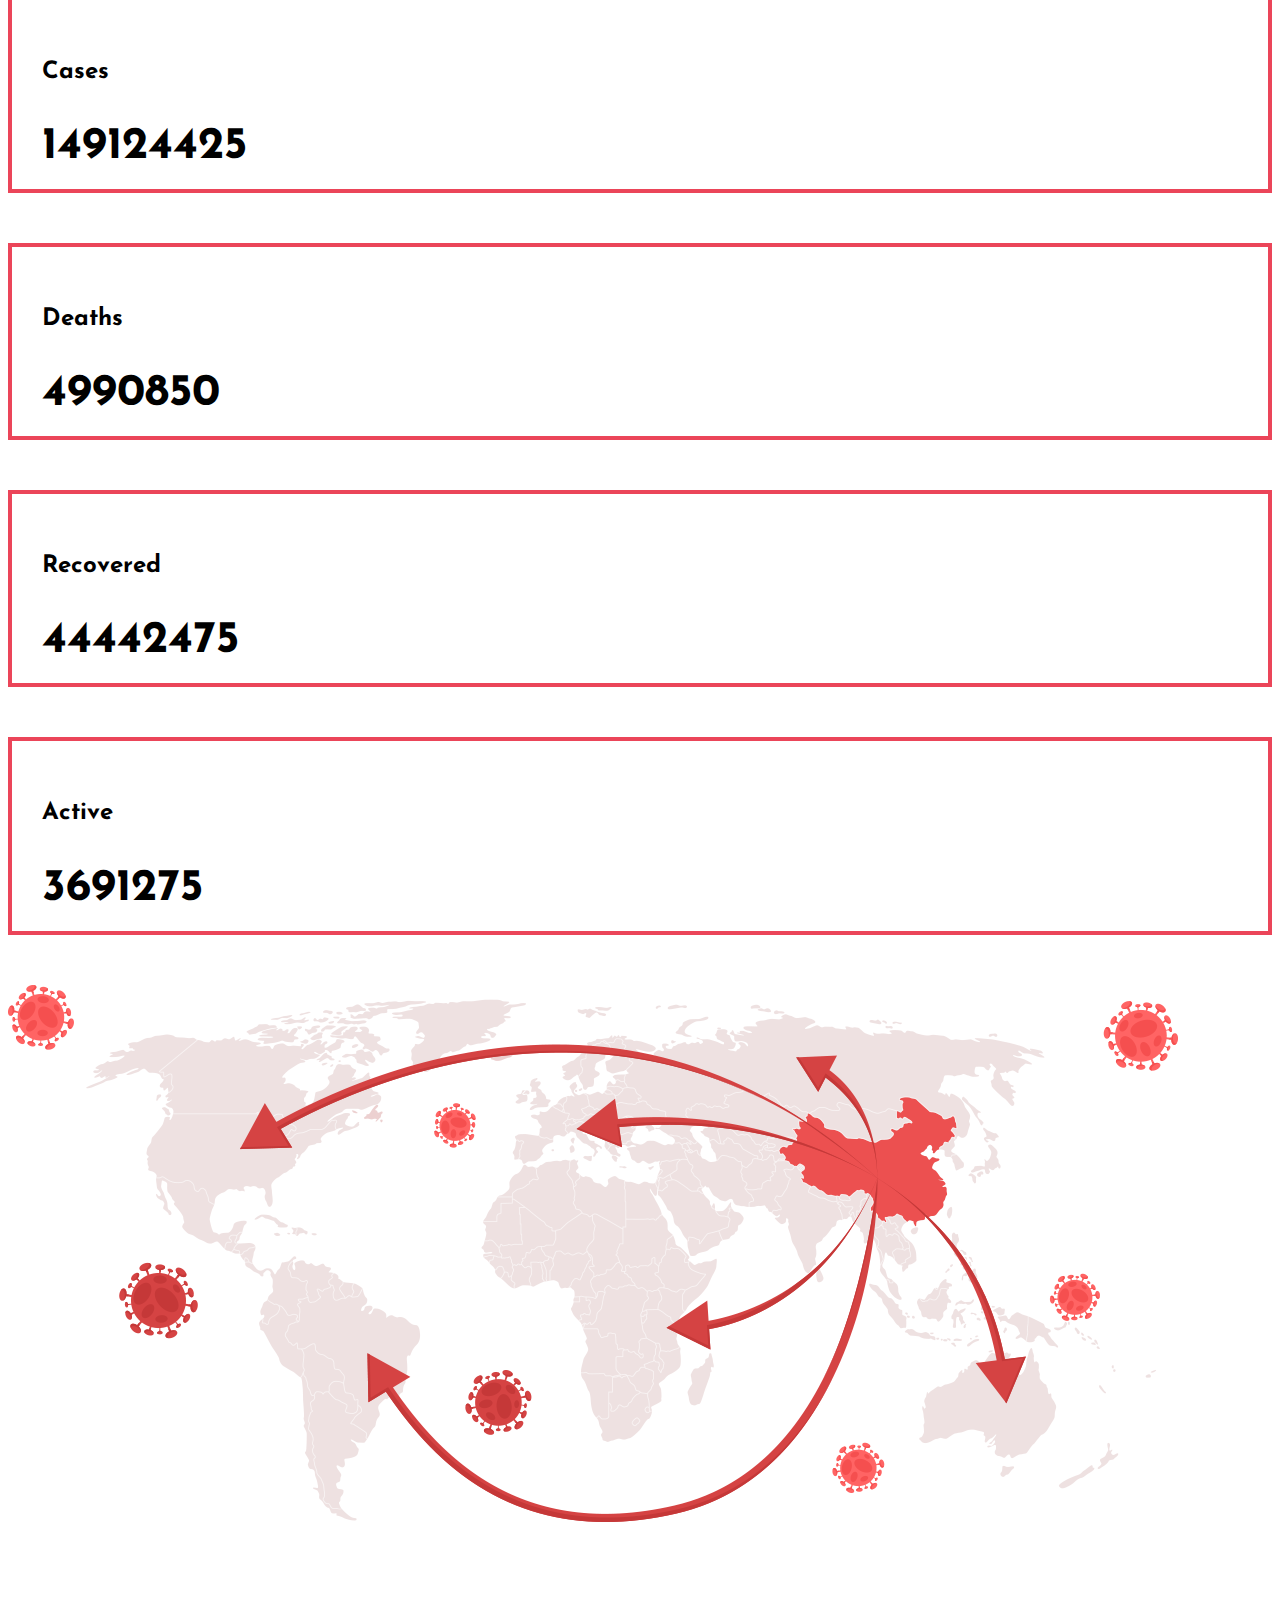
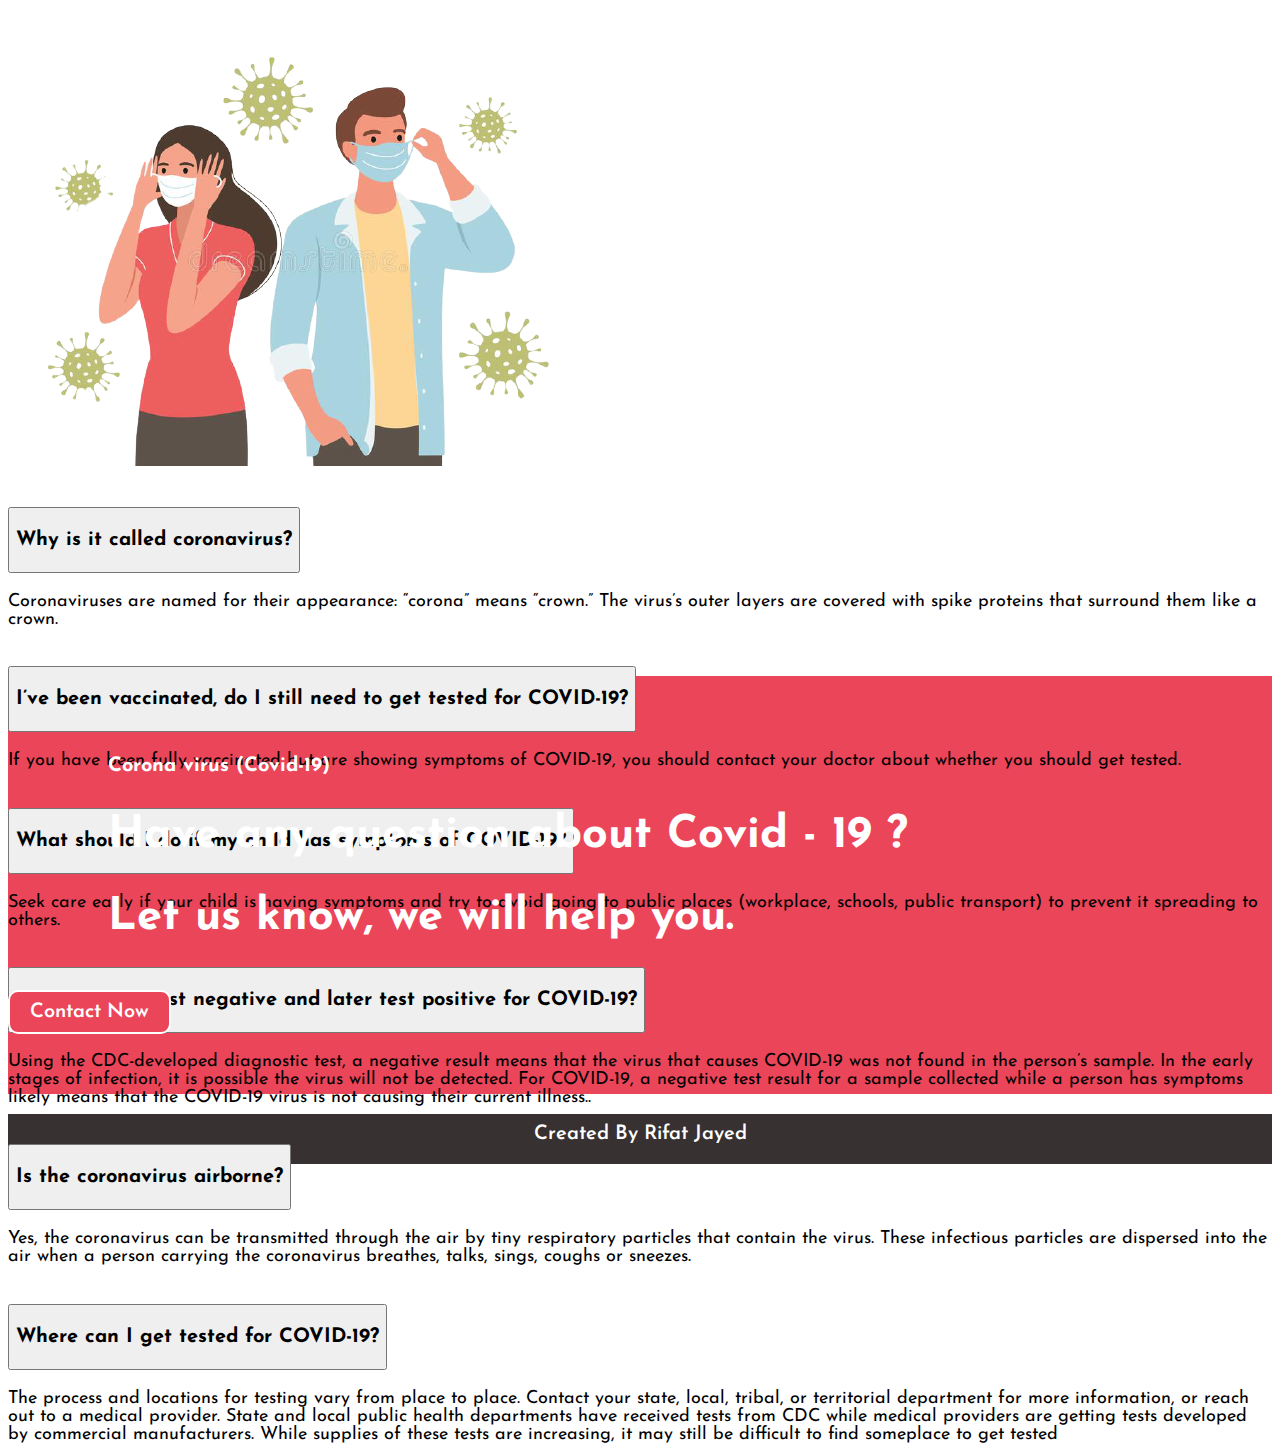
==== commit 3cdc8d96: "js counter" ====
--- a/index.html
+++ b/index.html
@@ -377,28 +377,28 @@
 <div class="col-md-3 ">
   <div class="case-border ">
     <h5>Cases</h5>
-    <h2>252,639,391</h2>
+    <h2 id="counter" value="252639391">100000000</h2>
   </div>
 
 </div>
 <div class="col-md-3 ">
   <div class="case-border">
     <h5>Deaths</h5>
-    <h2>5,095,336</h2>
+    <h2 id="counter" value="5095336">4000000</h2>
   </div>
   
 </div>
 <div class="col-md-3">
   <div class="case-border">
     <h5>Recovered</h5>
-    <h2>228,561,101</h2>
+    <h2 id="counter" value="228561101">0</h2>
   </div>
  
 </div>
 <div class="col-md-3">
   <div class="case-border">
     <h5>Active</h5>
-    <h2>18,982,954</h2>
+    <h2 id="counter" value="18982954">0</h2>
   </div>
   
 </div>
@@ -555,5 +555,6 @@
 
 
     <script src="https://cdn.jsdelivr.net/npm/bootstrap@5.1.3/dist/js/bootstrap.bundle.min.js" integrity="sha384-ka7Sk0Gln4gmtz2MlQnikT1wXgYsOg+OMhuP+IlRH9sENBO0LRn5q+8nbTov4+1p" crossorigin="anonymous"></script>
+    <script src="./script.js"></script>
 </body>
 </html>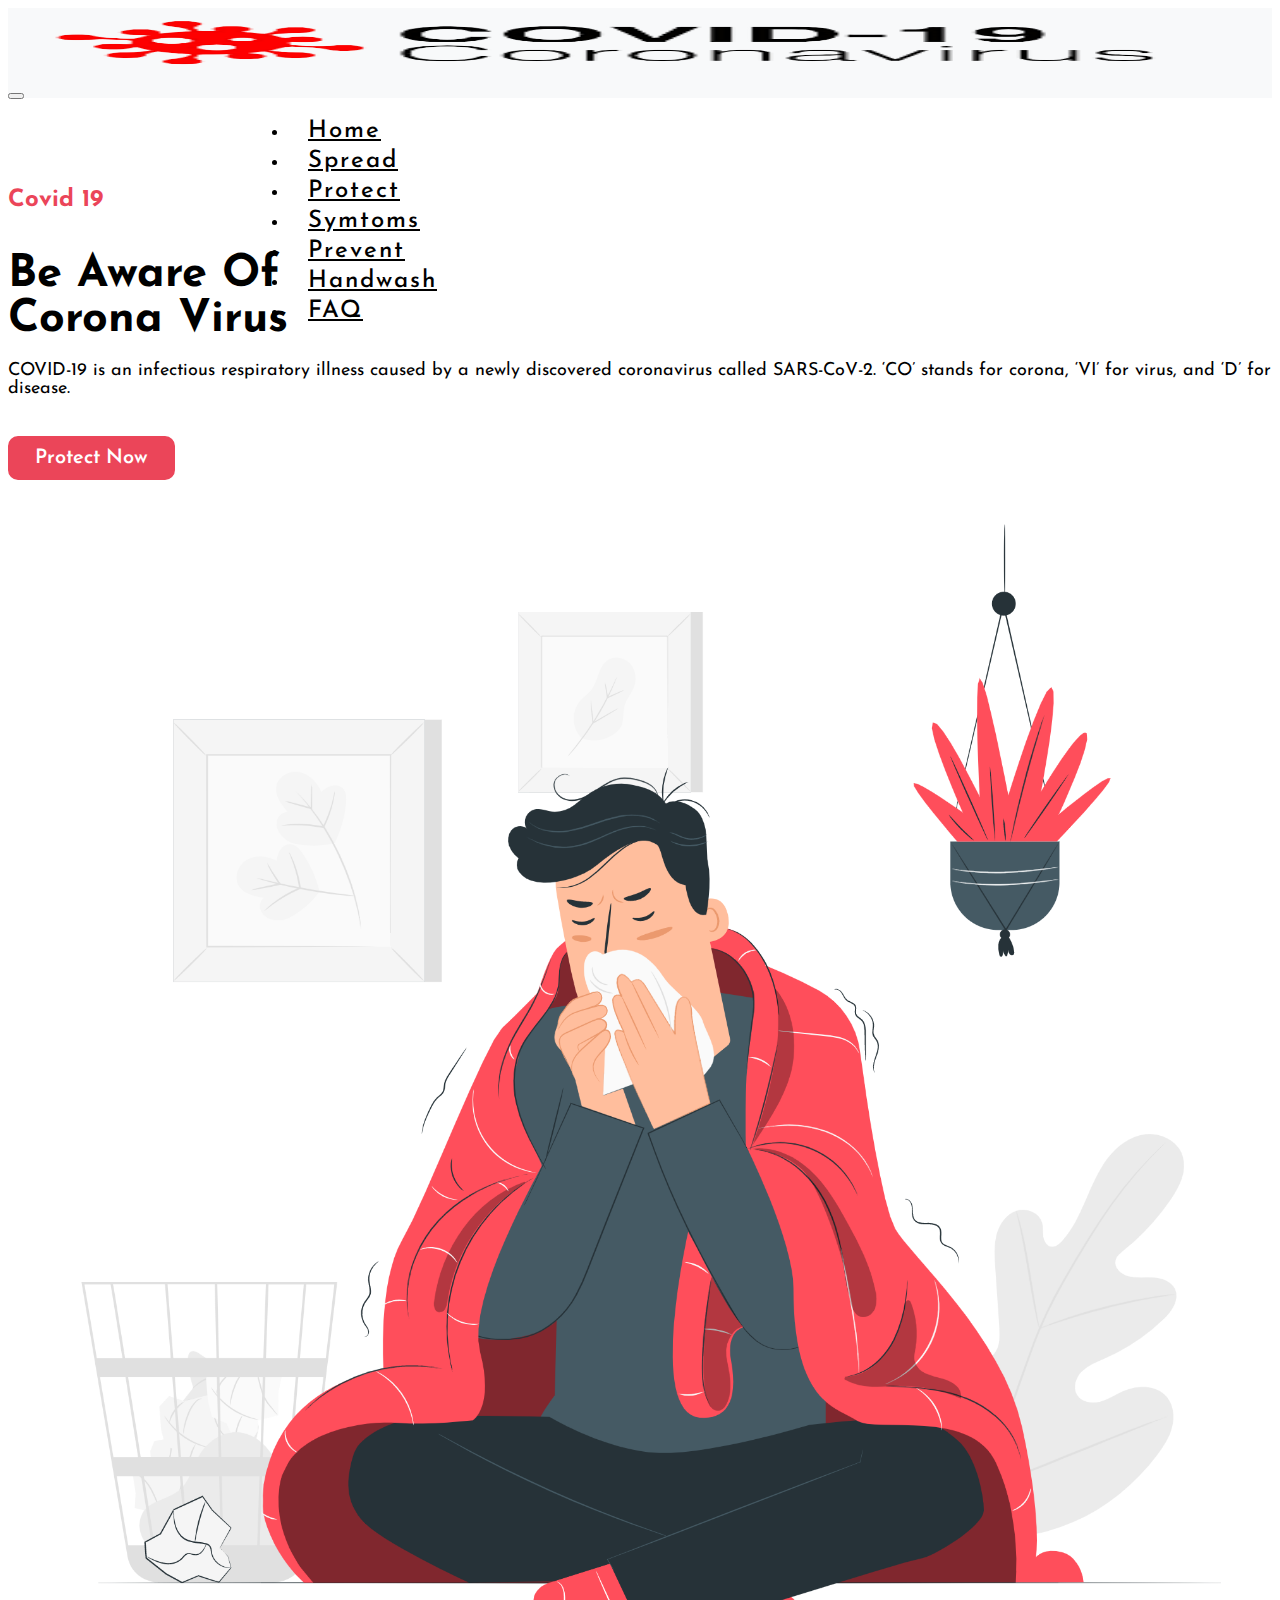
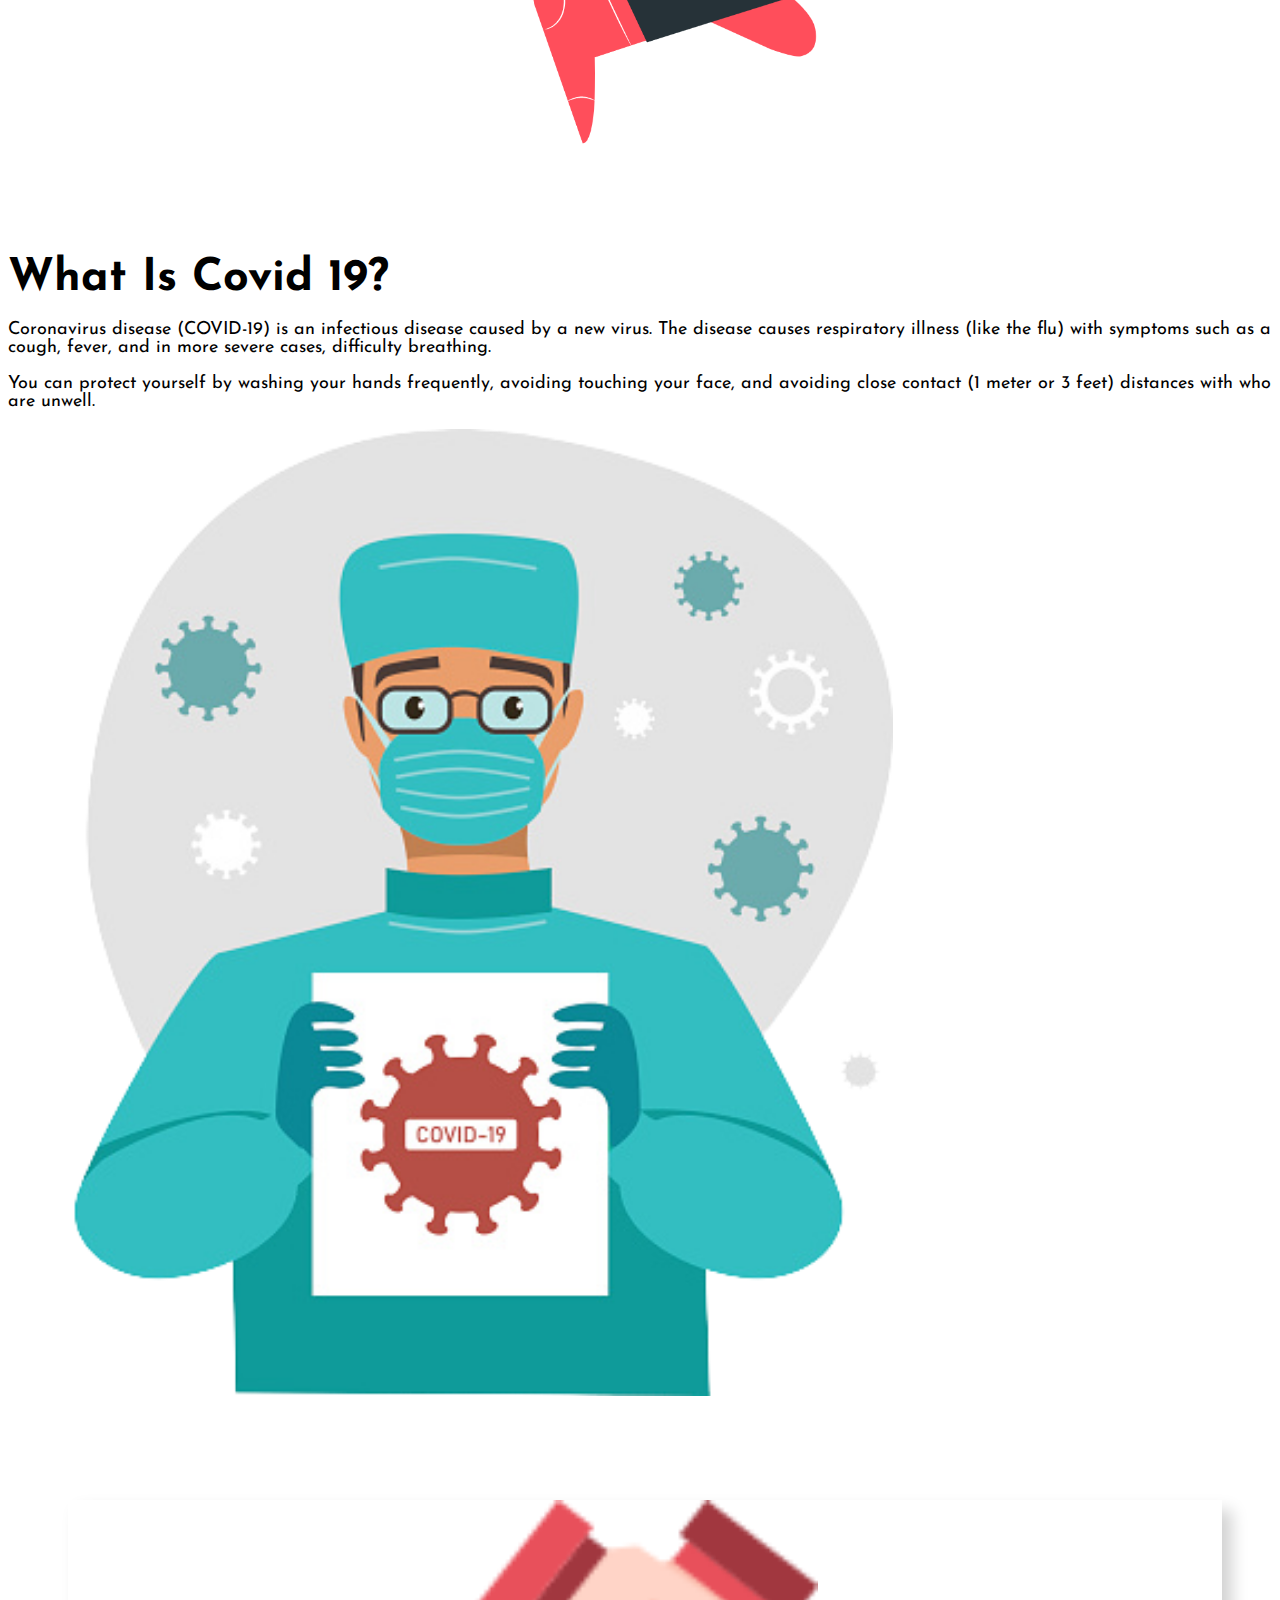
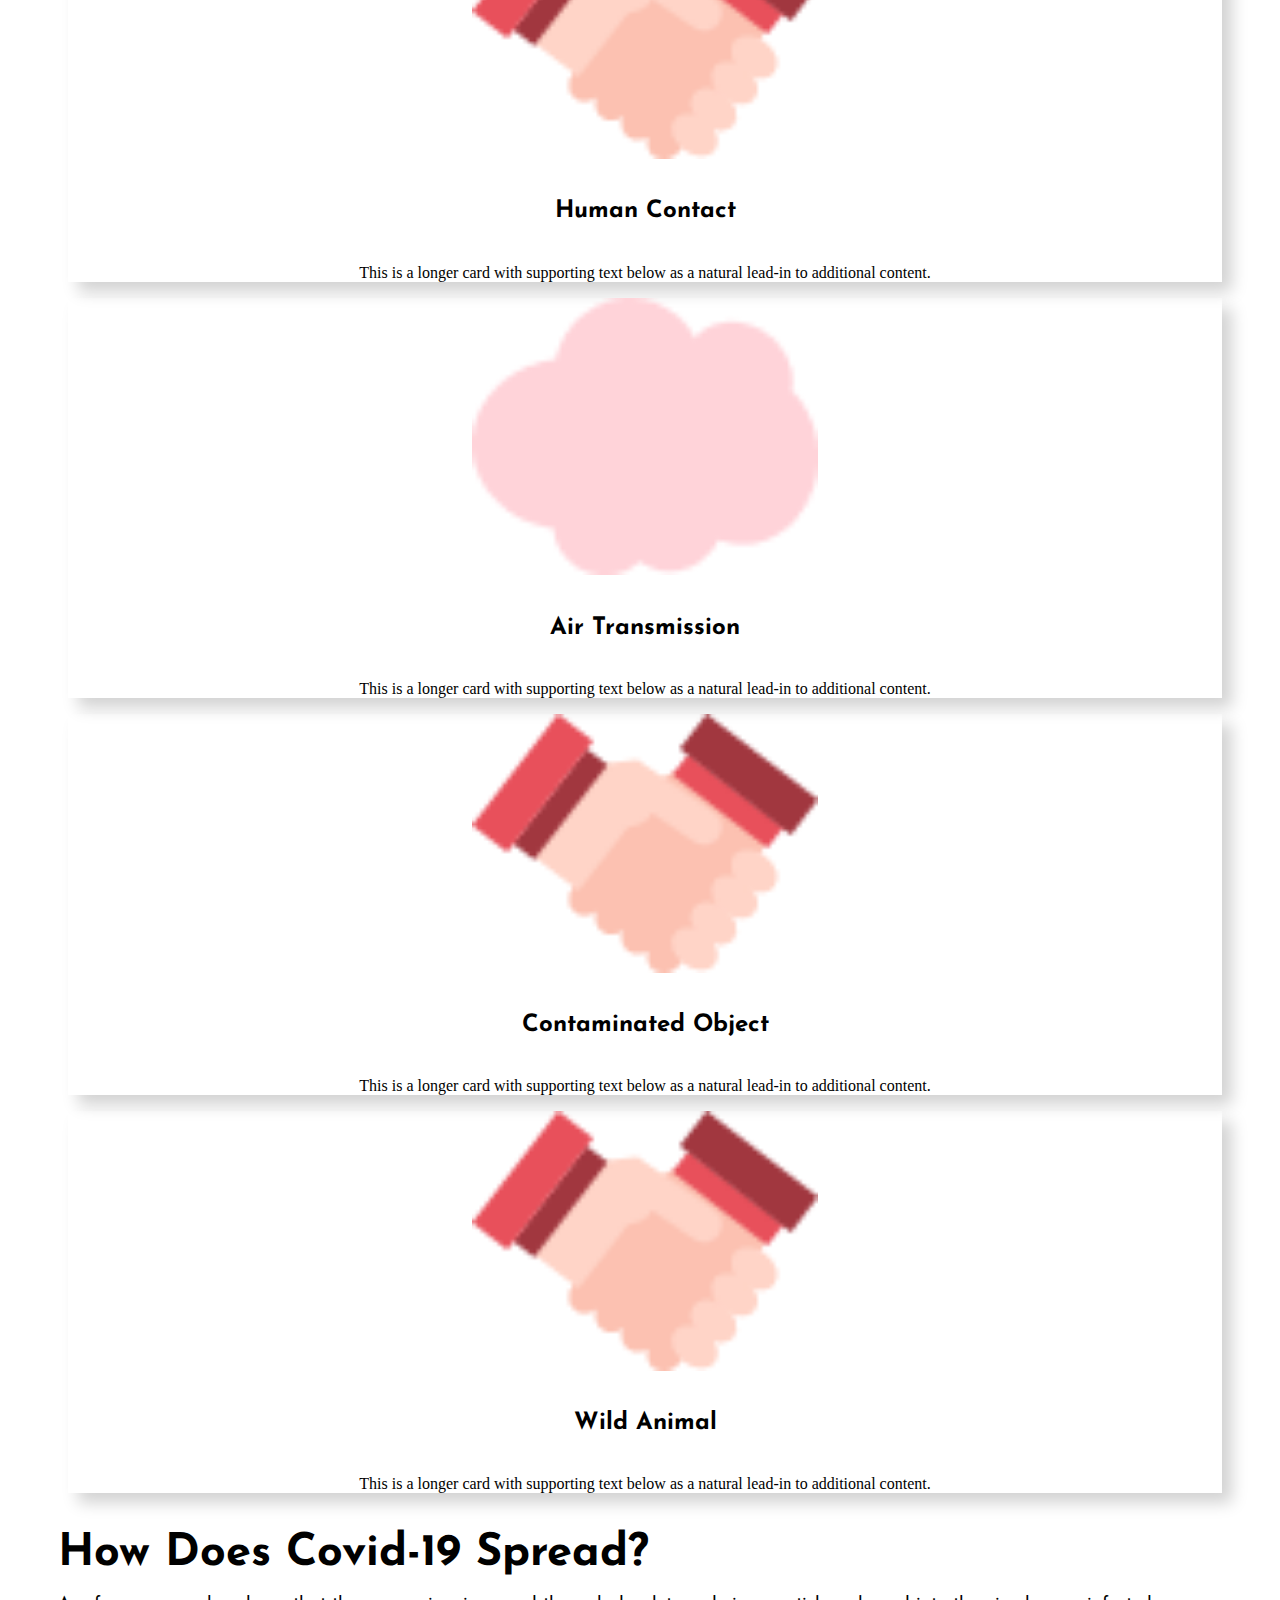
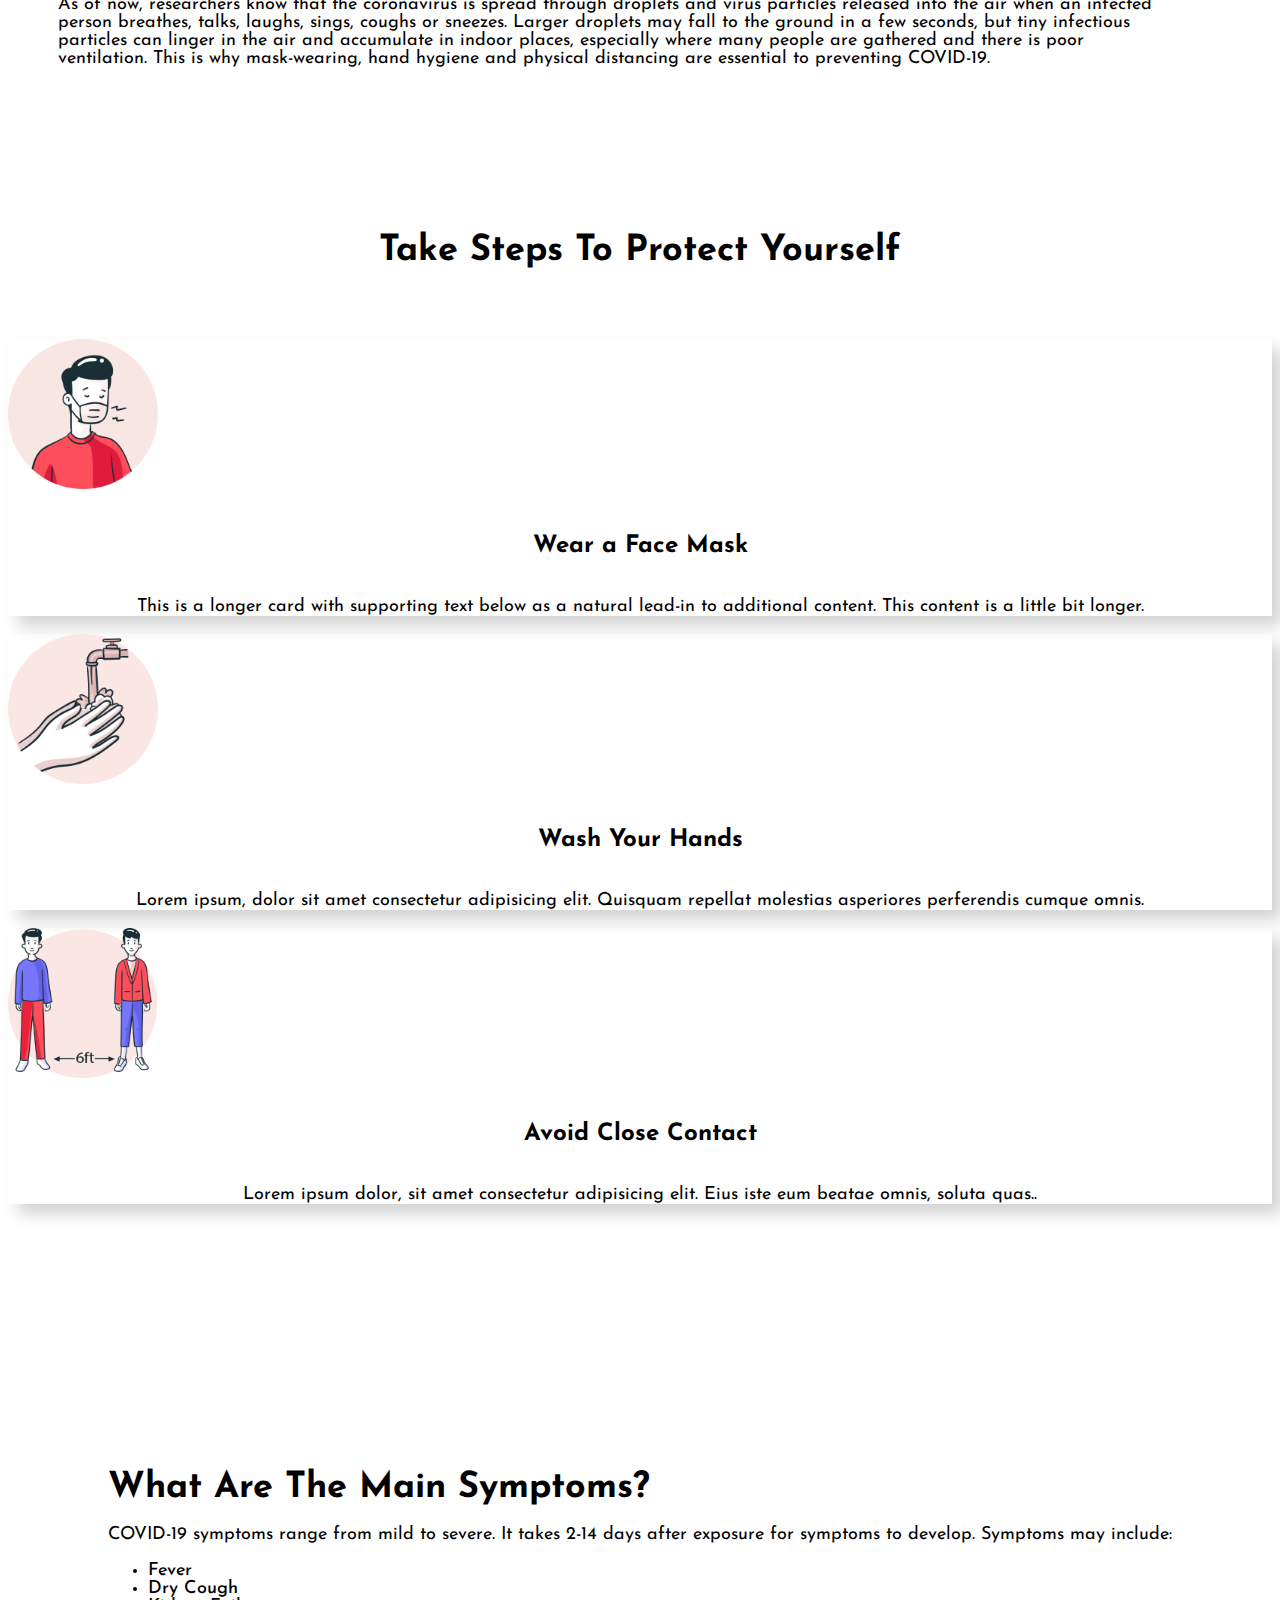
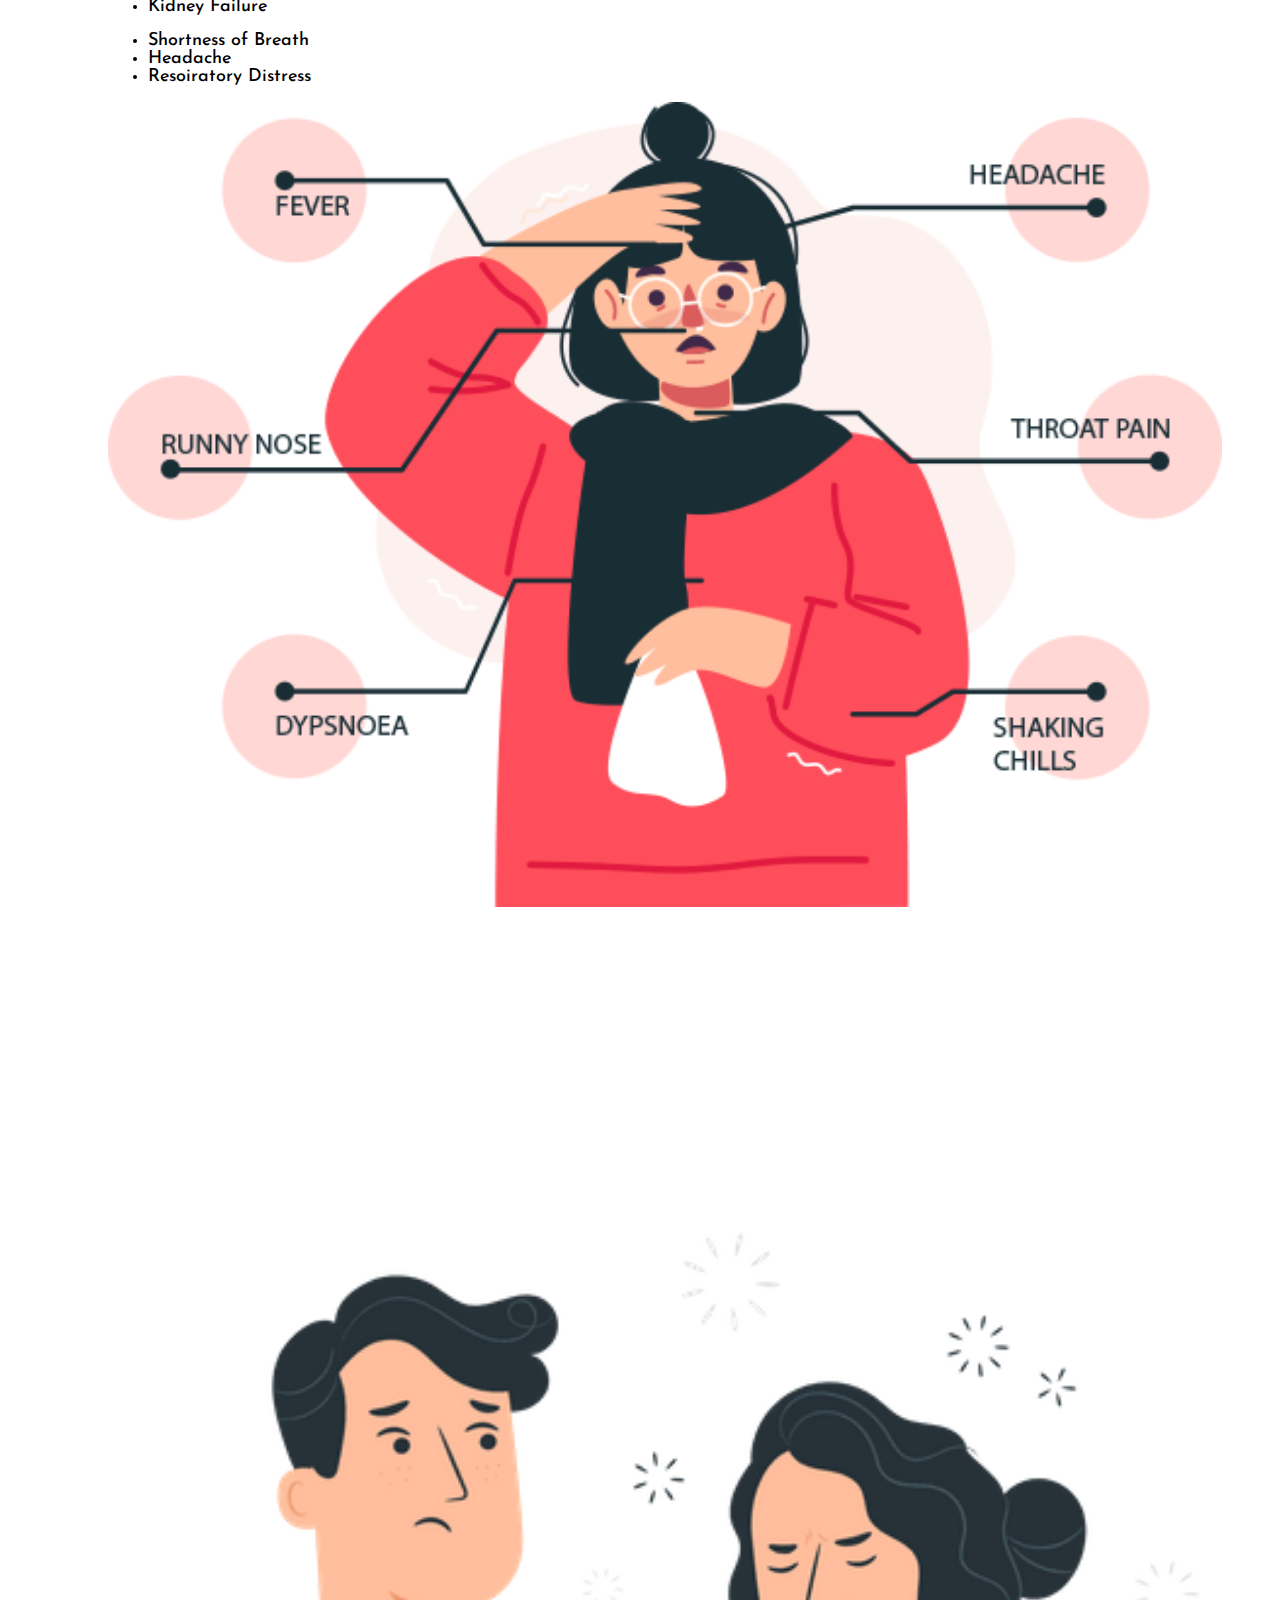
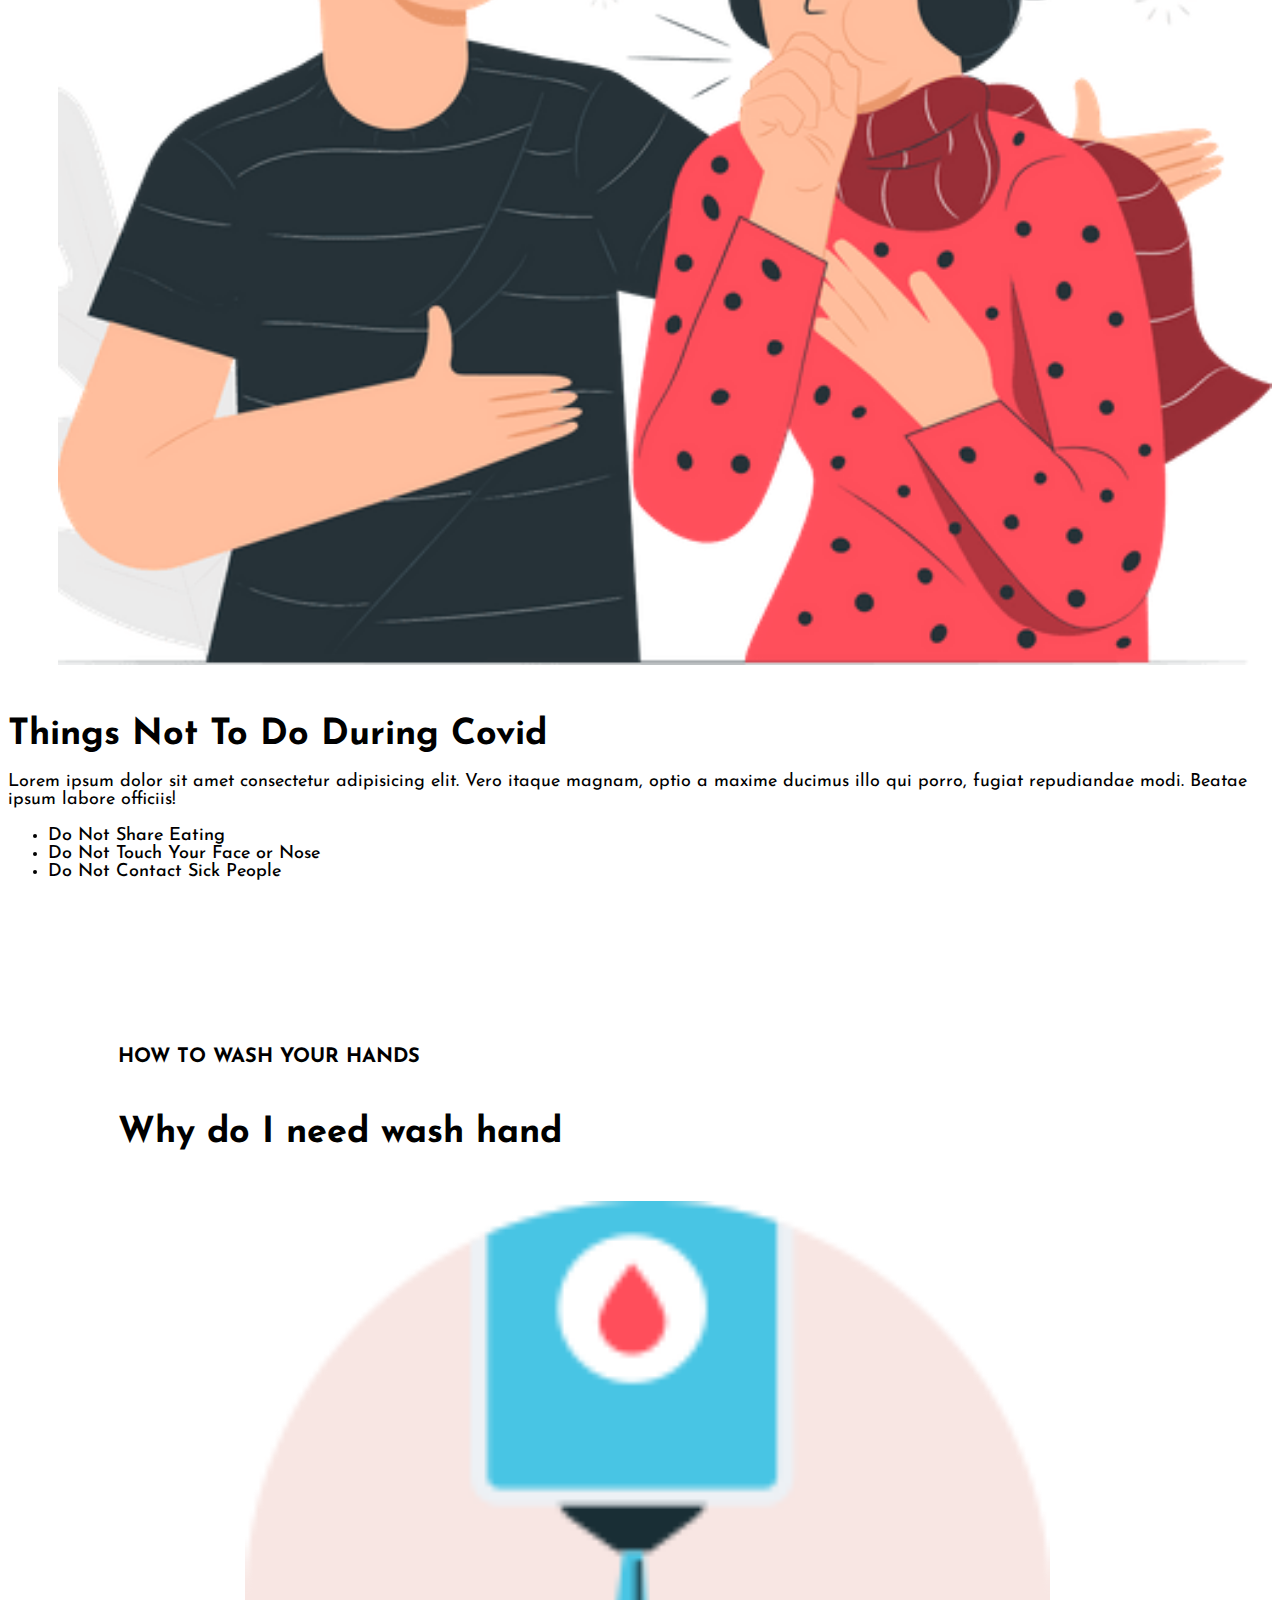
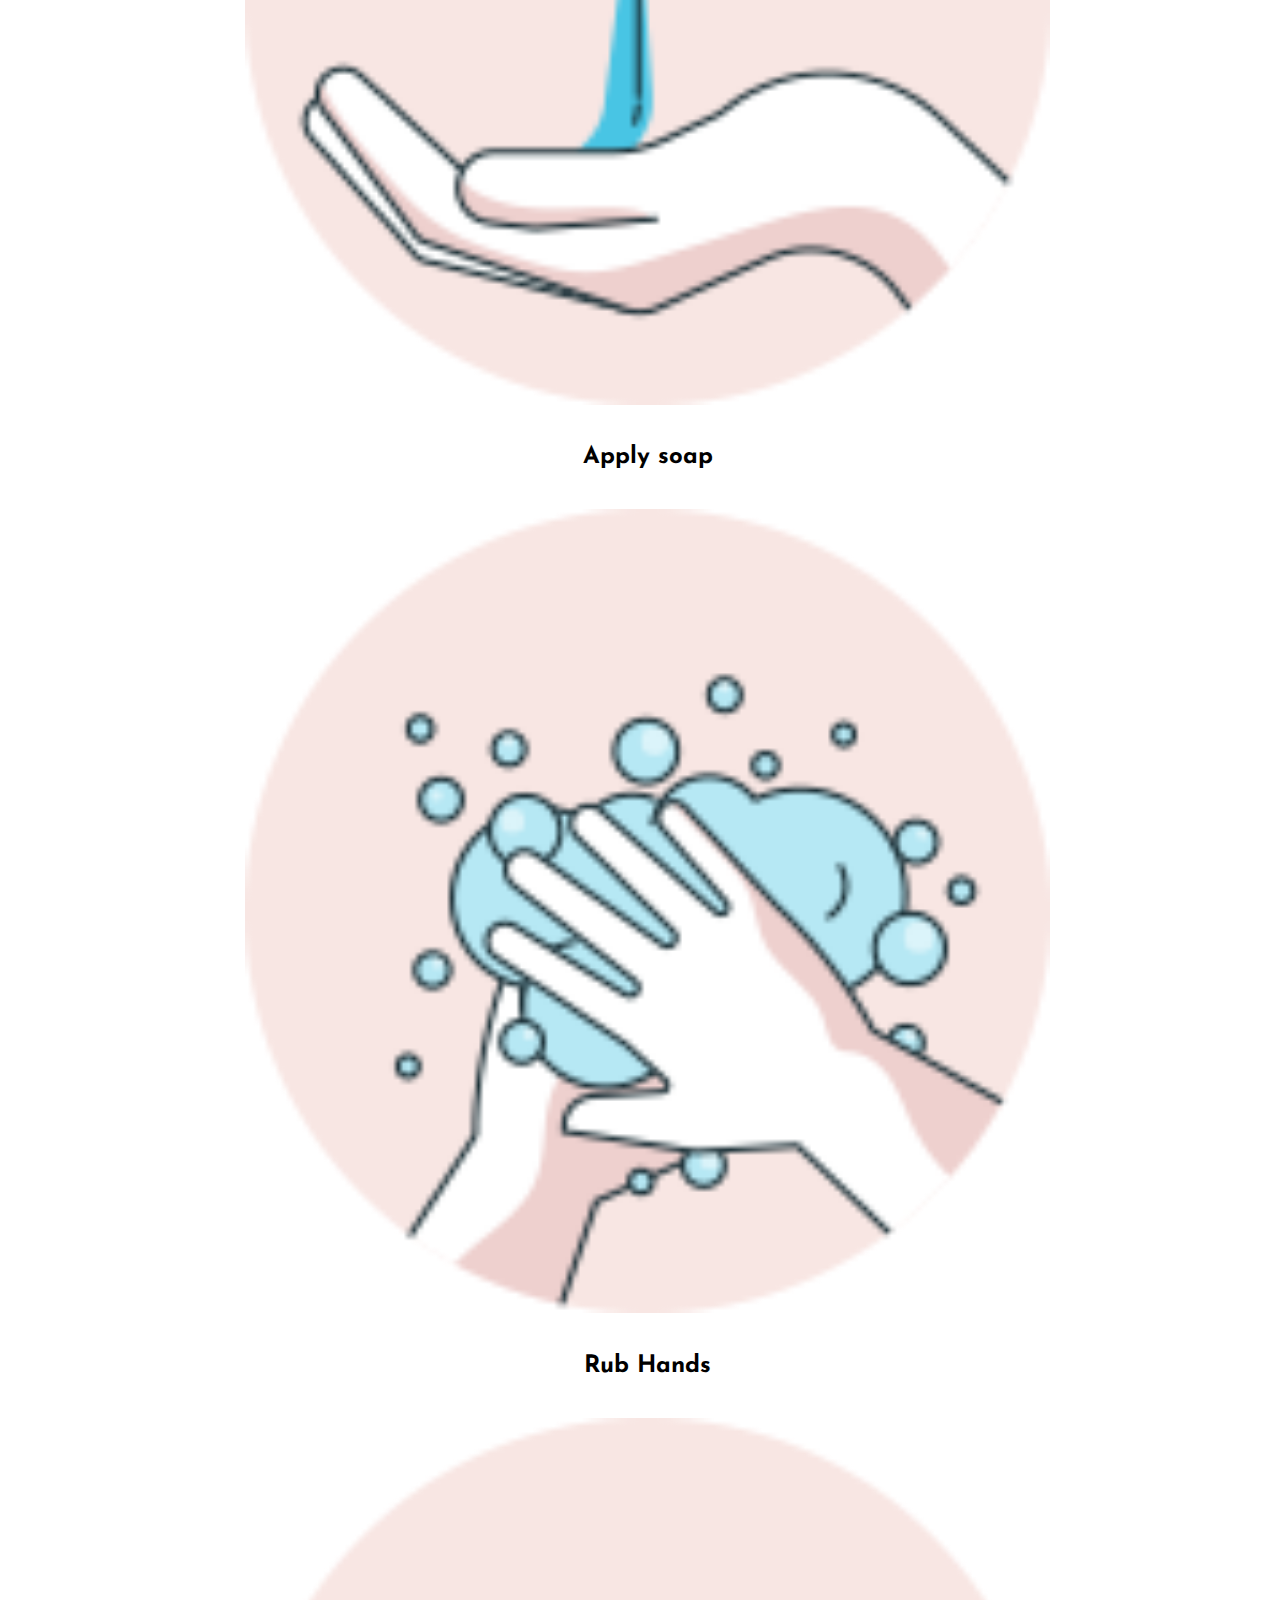
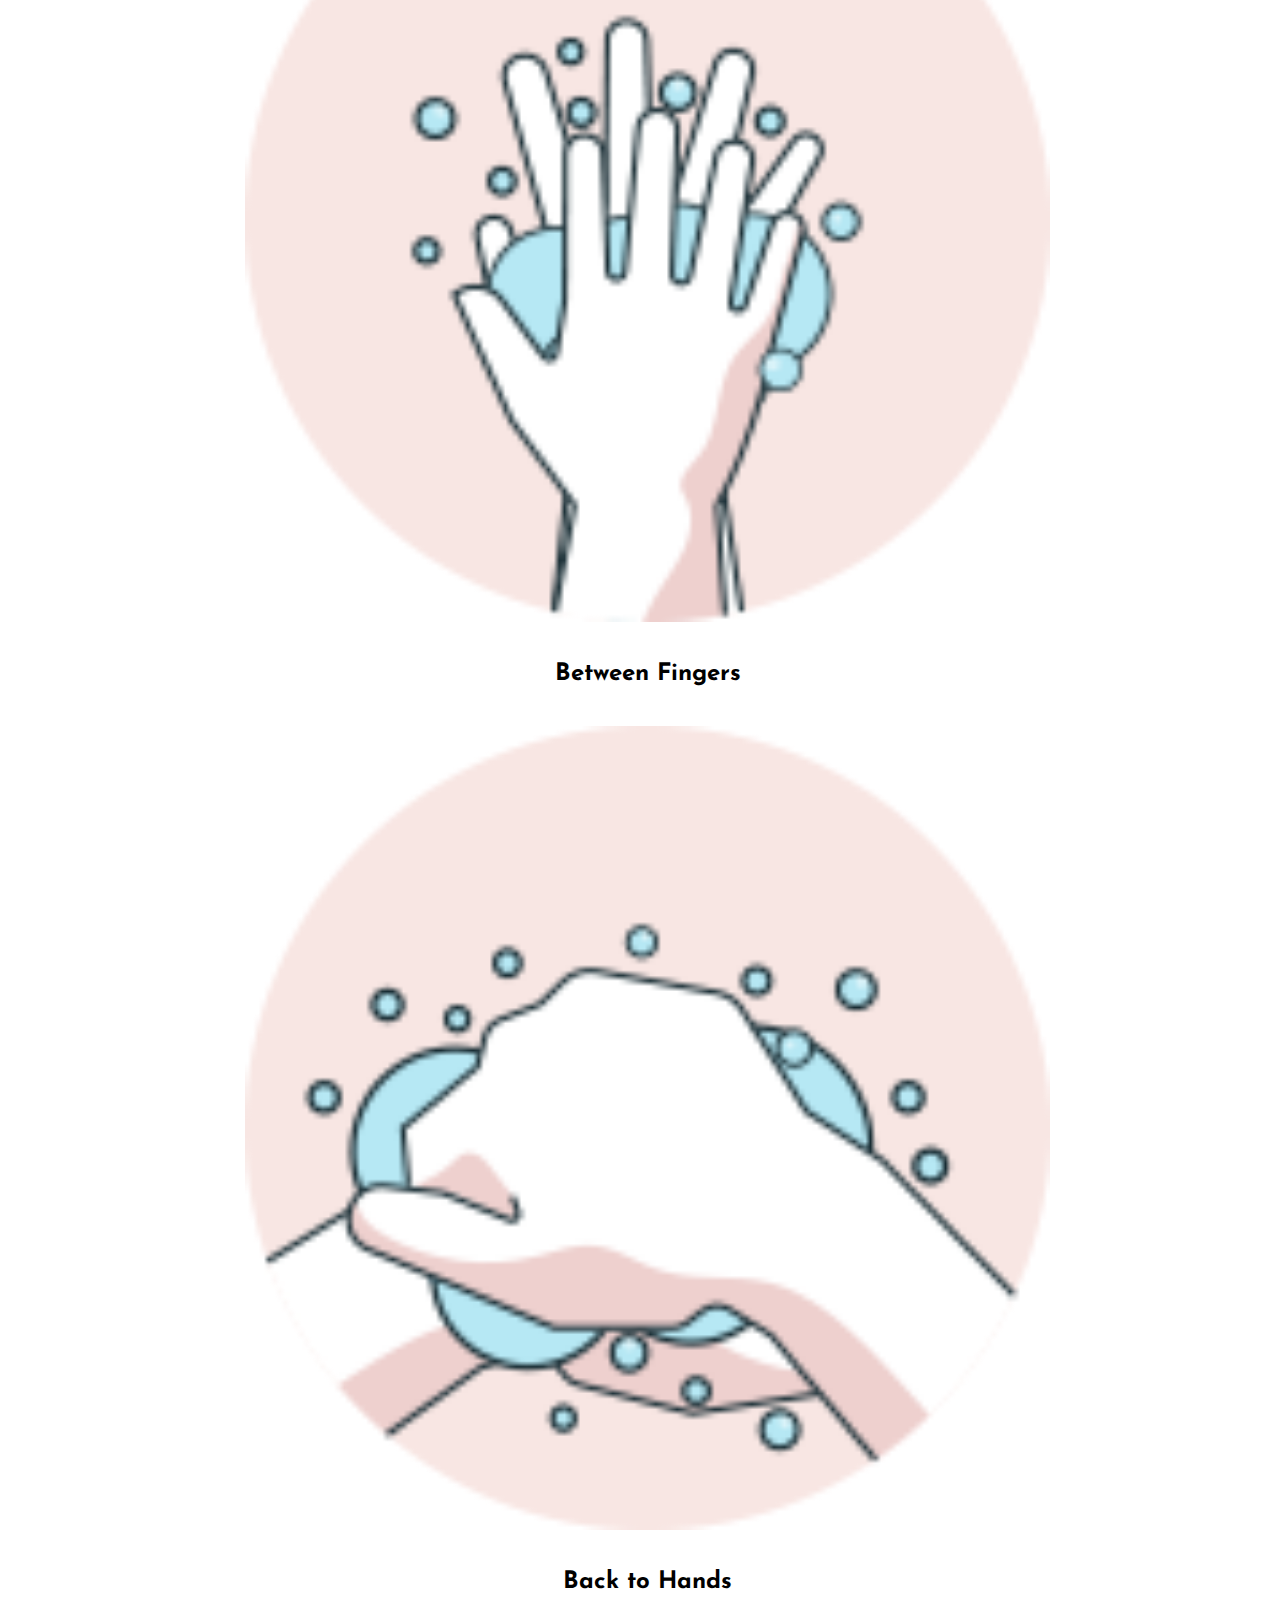
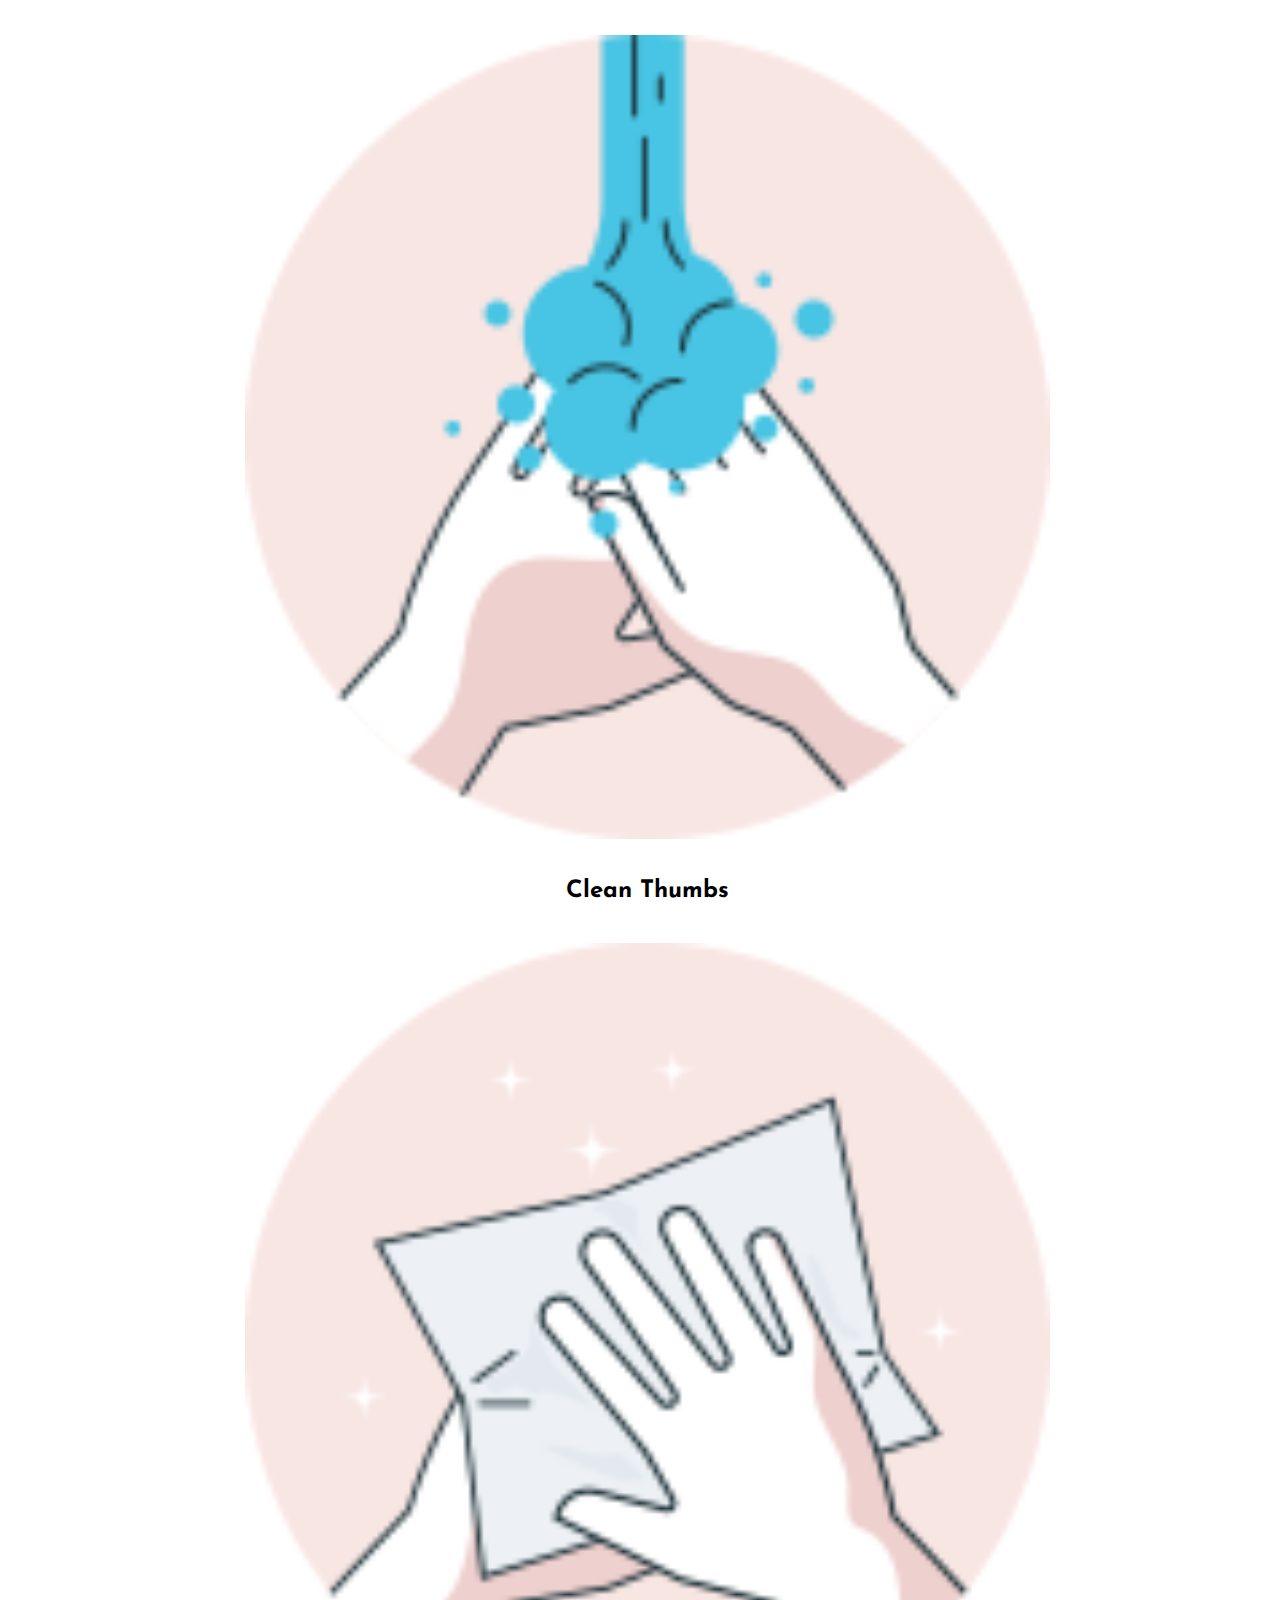
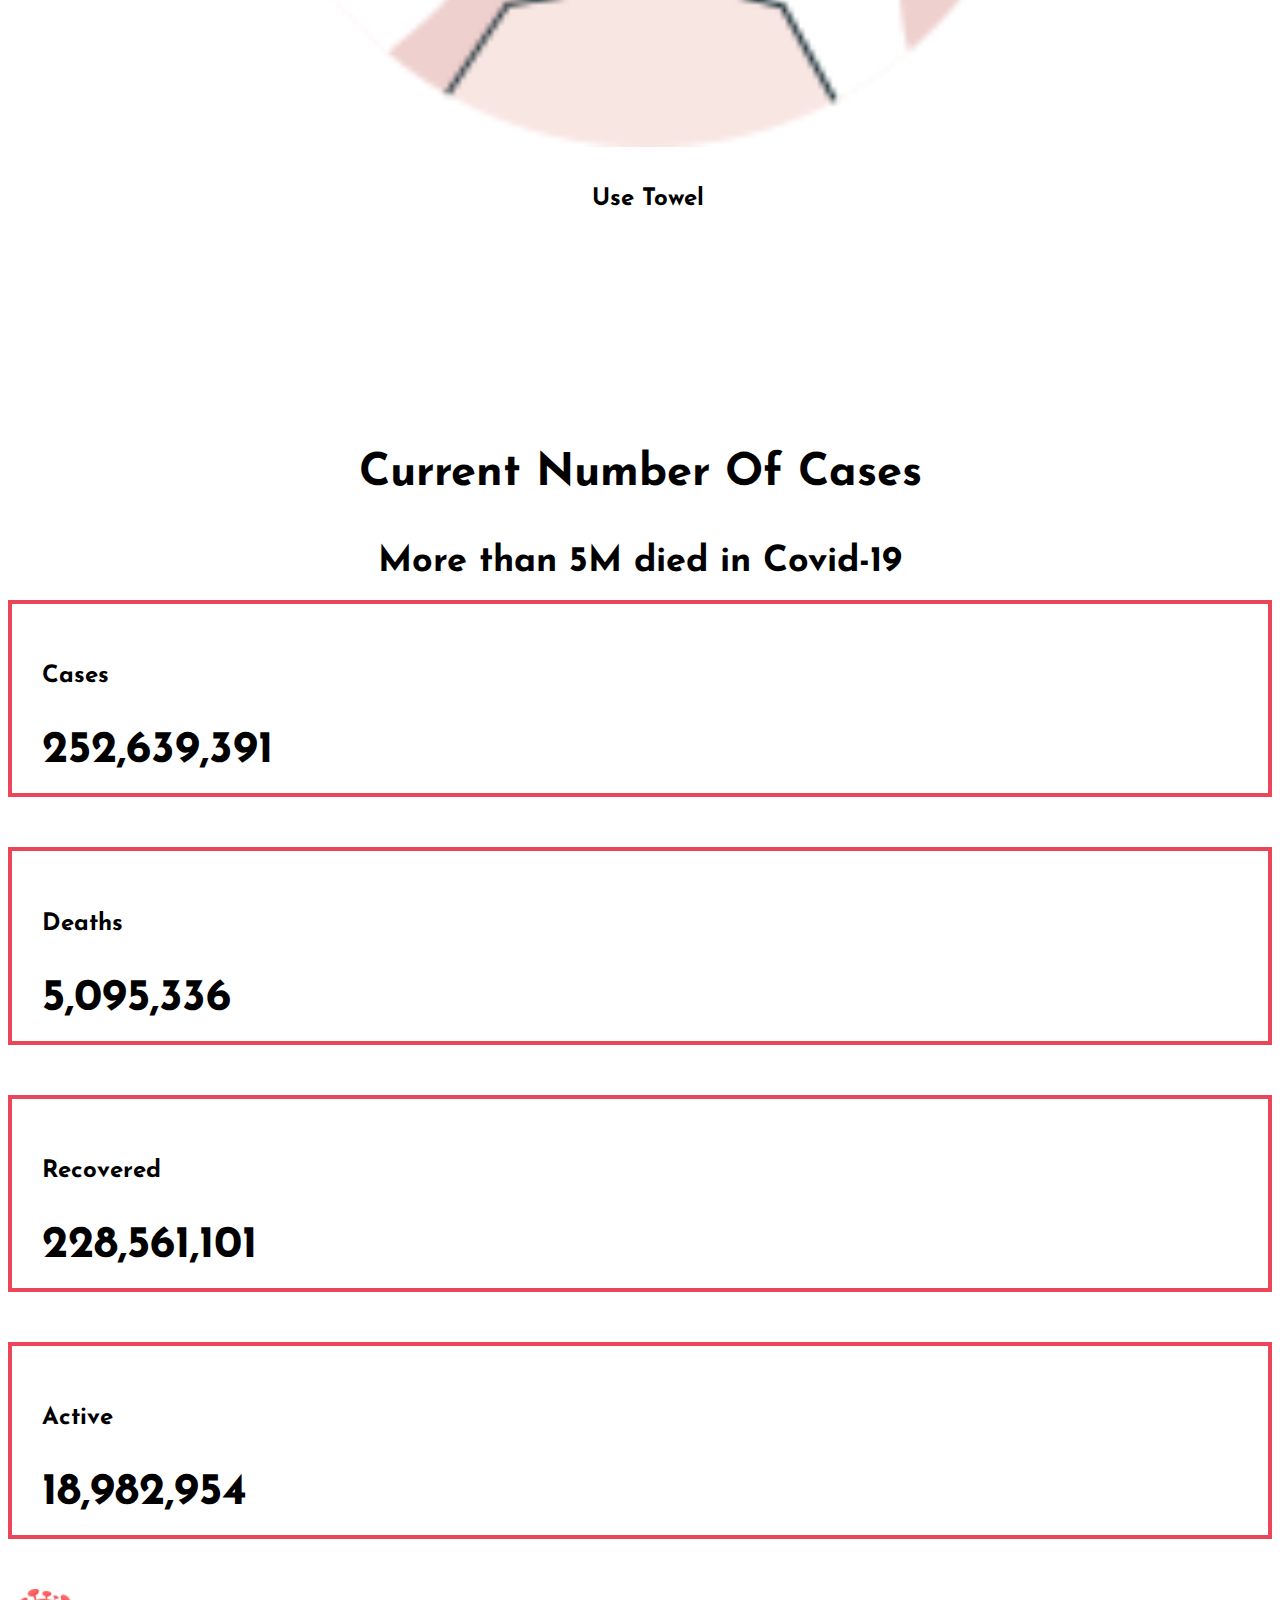
==== commit 03c6074b: "update code" ====
--- a/index.html
+++ b/index.html
@@ -59,9 +59,10 @@
 
 
 <section class="bg-light" id="home">
-  <div class="row gap-short">
-    <div class="col-md-6 banner-left ">
-<h5 style="color: #EB4559;">Covid 19</h5>
+  <div class="specer"></div>
+  <div class="row gap-short px-md-5">
+    <div class="col-md-6 banner-left mt-5 pt-5 my-md-auto px-4 px-md-5">
+<h5 class="pt-1" style="color: #EB4559;" >Covid 19</h5>
 <h2>Be Aware Of <br> Corona Virus</h2>
 <p class="lorem">COVID-19 is an infectious respiratory illness caused by a newly discovered coronavirus called SARS-CoV-2. ‘CO’ stands for corona, ‘VI’ for virus, and ‘D’ for disease. </p>
 
@@ -86,15 +87,15 @@
   
 </div>
 <section>
-  <div class="row gap-short">
-    <div class="col-md-6 about-left">
+  <div class="row gap-short px-md-5">
+    <div class="col-md-6 about-left m-md-auto px-4 px-md-5 ">
 <h2>What Is Covid 19?</h2>
 <p class="lorem">Coronavirus disease (COVID-19) is an infectious disease caused by a new virus. The disease causes respiratory illness (like the flu) with symptoms such as a cough, fever, and in more severe cases, difficulty breathing.
 <br><br>
   You can protect yourself by washing your hands frequently, avoiding touching your face, and avoiding close contact (1 meter or 3 feet) distances with who are unwell.</p>
     </div>
     <div class="col-md-6">
-<img class="doctor-img" src="image/dctr1.png" alt="">
+<img class="doctor-img m-5" src="image/dctr1.png" alt="">
     </div>
   </div>
 </section>
@@ -171,7 +172,7 @@
 
   </div>
   <div class="col-md-6 spread-right">
-    <h2>How Does Covid-19 Spread?</h2>
+    <h2 class="mt-5">How Does Covid-19 Spread?</h2>
     <p class="lorem">As of now, researchers know that the coronavirus is spread through droplets and virus particles released into the air when an infected person breathes, talks, laughs, sings, coughs or sneezes. Larger droplets may fall to the ground in a few seconds, but tiny infectious particles can linger in the air and accumulate in indoor places, especially where many people are gathered and there is poor ventilation. This is why mask-wearing, hand hygiene and physical distancing are essential to preventing COVID-19.</p>
   </div>
 </div>
@@ -189,7 +190,7 @@
 
   <div class="container">
 
-    <div class="row row-cols-1 row-cols-md-3 g-5">
+    <div class="row row-cols-1 row-cols-md-3 g-4">
       <div class="col">
         <div class="card h-100 card-shaddow">
           <img  src="image/protect-1.png" class="card-img-top img-protect" alt="...">
@@ -264,7 +265,7 @@
 
   </div>
   <div class="col-md-6">
-<img src="image/symptoms-img.png" alt="">
+<img class="symptoms-img" src="image/symptoms-img.png" alt="">
   </div>
 </div>
 
@@ -289,7 +290,7 @@
         </div>
 
     <div class="col-md-6 prevent-right">
-  <h4>Things Not To Do During Covid </h4>
+  <h4 class="py-3">Things Not To Do During Covid </h4>
   <p class="lorem">Lorem ipsum dolor sit amet consectetur adipisicing elit. Vero itaque magnam, optio a maxime ducimus illo qui porro, fugiat repudiandae modi. Beatae ipsum labore officiis!</p>
   
   
@@ -377,34 +378,34 @@
 <div class="col-md-3 ">
   <div class="case-border ">
     <h5>Cases</h5>
-    <h2 id="counter" value="252639391">100000000</h2>
+    <h2>252,639,391</h2>
   </div>
 
 </div>
 <div class="col-md-3 ">
   <div class="case-border">
     <h5>Deaths</h5>
-    <h2 id="counter" value="5095336">4000000</h2>
+    <h2>5,095,336</h2>
   </div>
   
 </div>
 <div class="col-md-3">
   <div class="case-border">
     <h5>Recovered</h5>
-    <h2 id="counter" value="228561101">0</h2>
+    <h2>228,561,101</h2>
   </div>
  
 </div>
 <div class="col-md-3">
   <div class="case-border">
     <h5>Active</h5>
-    <h2 id="counter" value="18982954">0</h2>
+    <h2>18,982,954</h2>
   </div>
   
 </div>
     </div>
     <div class="container">
-      <img src="image/map.png" alt="">
+      <img class="map-img" src="image/map.png" alt="">
     </div>
     
   </div>
@@ -418,10 +419,10 @@
 
 <!-- --------------------------------------FAQ Section Start-------------------------------------- -->
 
-<section class="faq-sec" id="faq">
+<section id="faq">
   <div class="row gap-short">
     <div class="col-md-6">
-<img src="image/faq.png" alt="">
+<img class="faq-img my-5 py-5" src="image/faq.png" alt="">
     </div>
     <div class="col-md-6 faq-sec-right">
       <div class="accordion accordion-flush faq-sec-right" id="accordionFlushExample">
@@ -555,6 +556,5 @@
 
 
     <script src="https://cdn.jsdelivr.net/npm/bootstrap@5.1.3/dist/js/bootstrap.bundle.min.js" integrity="sha384-ka7Sk0Gln4gmtz2MlQnikT1wXgYsOg+OMhuP+IlRH9sENBO0LRn5q+8nbTov4+1p" crossorigin="anonymous"></script>
-    <script src="./script.js"></script>
 </body>
 </html>--- a/style.css
+++ b/style.css
@@ -1,6 +1,8 @@
 @import url('https://fonts.googleapis.com/css2?family=Josefin+Sans:wght@300;400;500;600;700&display=swap');
 
-
+*{
+    box-sizing: border-box;
+}
 
 .top-icon{
     width: 100%;
@@ -66,7 +68,7 @@
 }
 .home-bg{
     width: 100%;
-    height: 650px;
+    height: auto;
 }
 .protect-btn{
     background-color: #EB4559;
@@ -85,21 +87,17 @@
     color: #EB4559;
     border: 2px solid #EB4559;
 }
-.banner-left{
-    padding-left: 100px;
-    padding-right: 50px;
-    margin: auto;
-}
+
 .specer{
     height: 50px;
 }
 .about-left{
-    padding-left: 100px;
-    padding-right: 50px;
+  
     margin:auto;
 }
 .doctor-img{
-    margin-top: 100px;
+    width: 70%;
+ 
 }
 .spread-right{
     margin: auto;
@@ -129,12 +127,15 @@
     font-size: 18px;
     font-weight: 500;
 }
-
+.symptoms-img{
+    width: 100%;
+}
 .prevent-right{
     margin: auto;
 }
 .prevent-img{
-margin-left: 50px;
+    width: 100%;
+    padding-left: 50px;
 }
 .hand-img{
     width: 70%;
@@ -199,11 +200,15 @@
     margin-top: 100px;
     margin-bottom: 100px;
 }
-.faq-sec{
-    height: 650px;
-}
+.map-img{
+    width: 100%;
+}
+
 .faq-sec-right{
     margin: auto;
+}
+.faq-img{
+    width: 100%;
 }
 .accordion-button:not(.collapsed) {
     
@@ -219,7 +224,7 @@
     color: white;
     font-size: 20px;
     font-family: "Josefin Sans", Sans-serif;
-padding-top: 10px;
+    padding-top: 10px;
     font-weight: 600;
  }
 footer{
@@ -228,6 +233,7 @@
     
 }
 
+
 .contact-now{
    margin-top: 50px; 
    
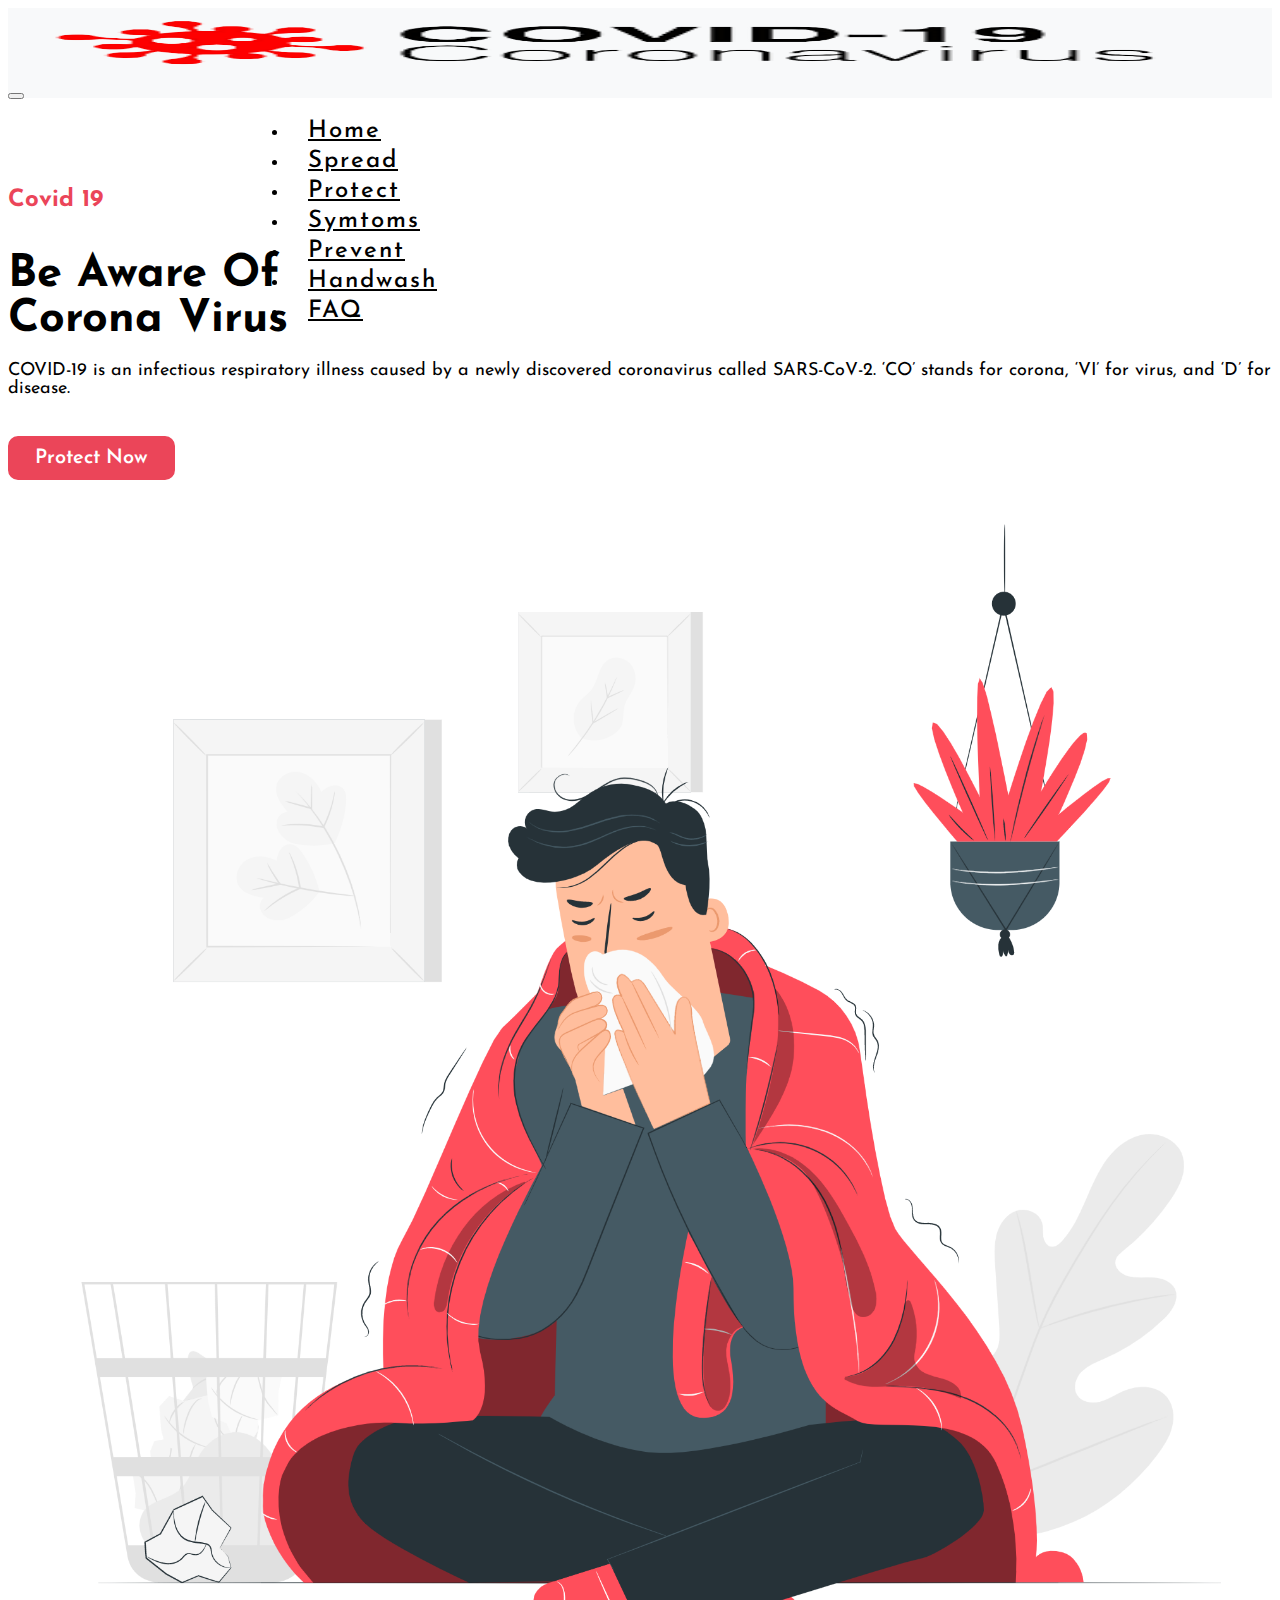
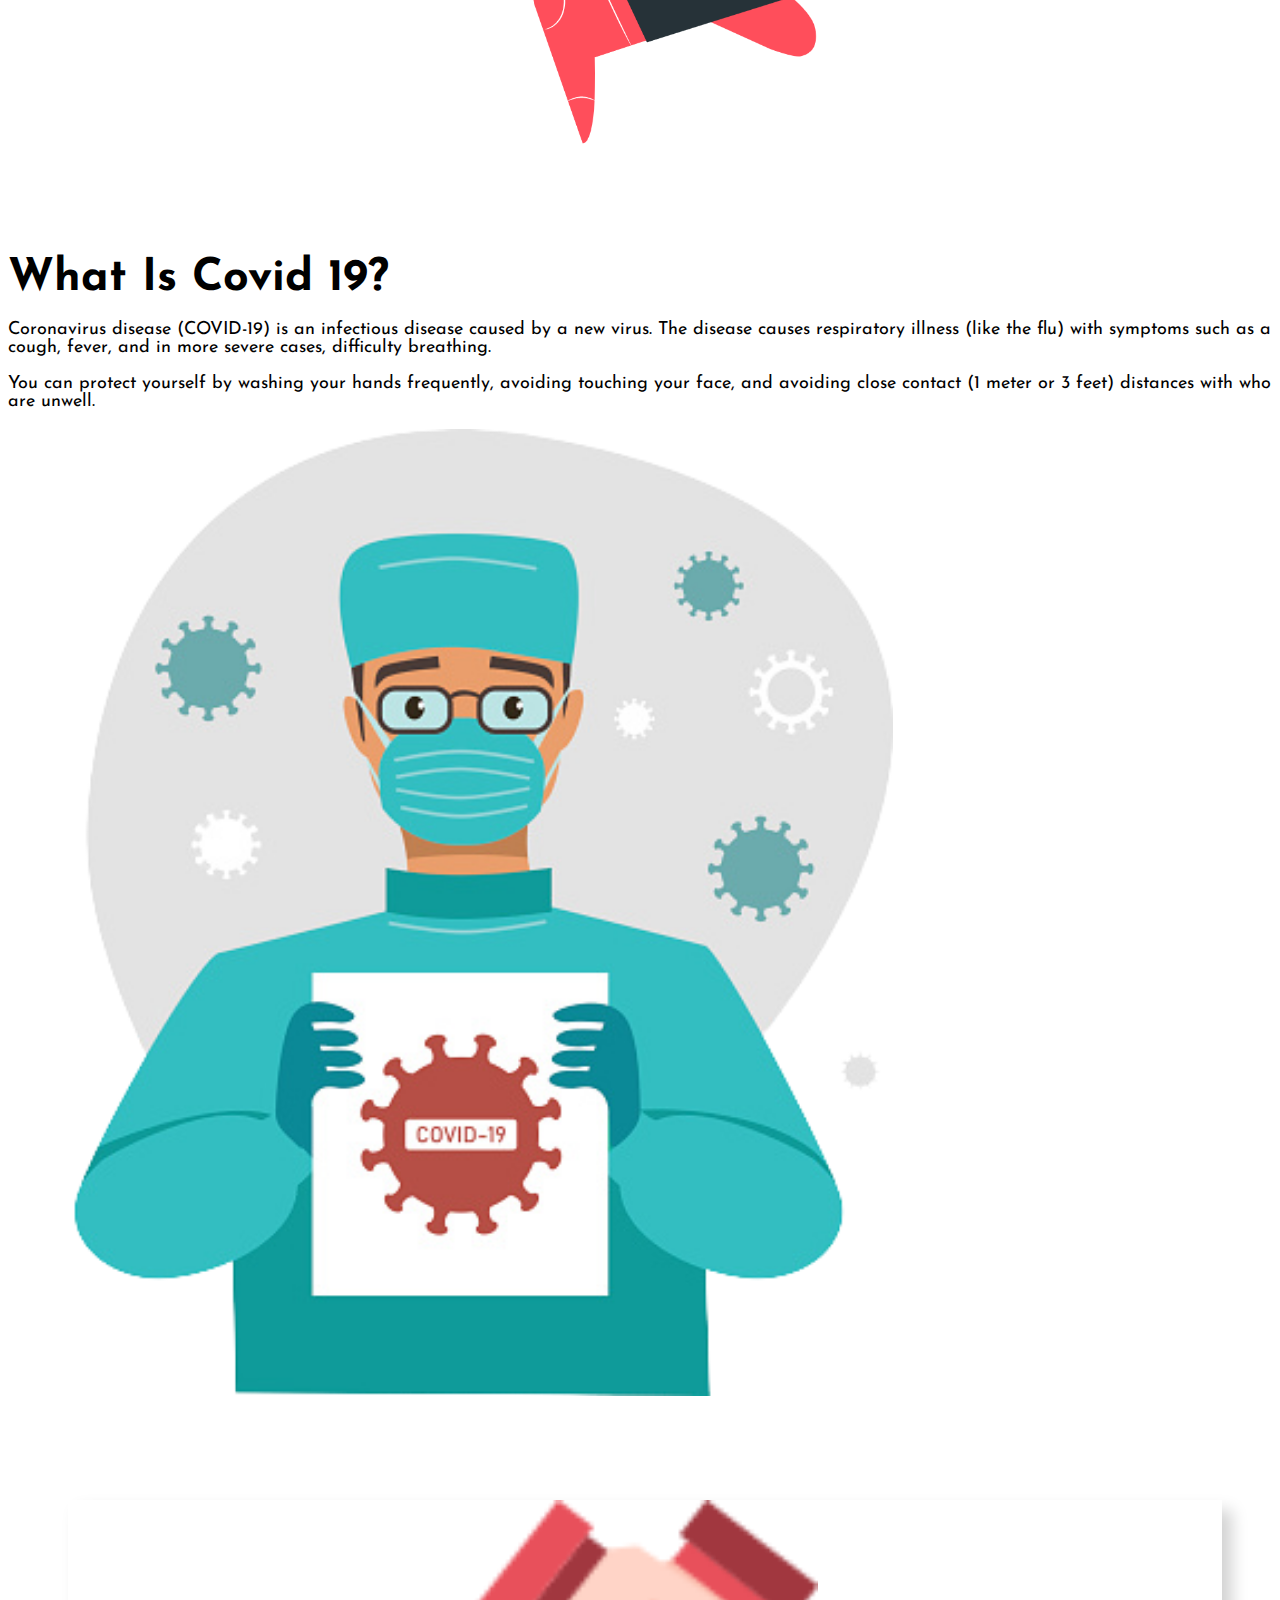
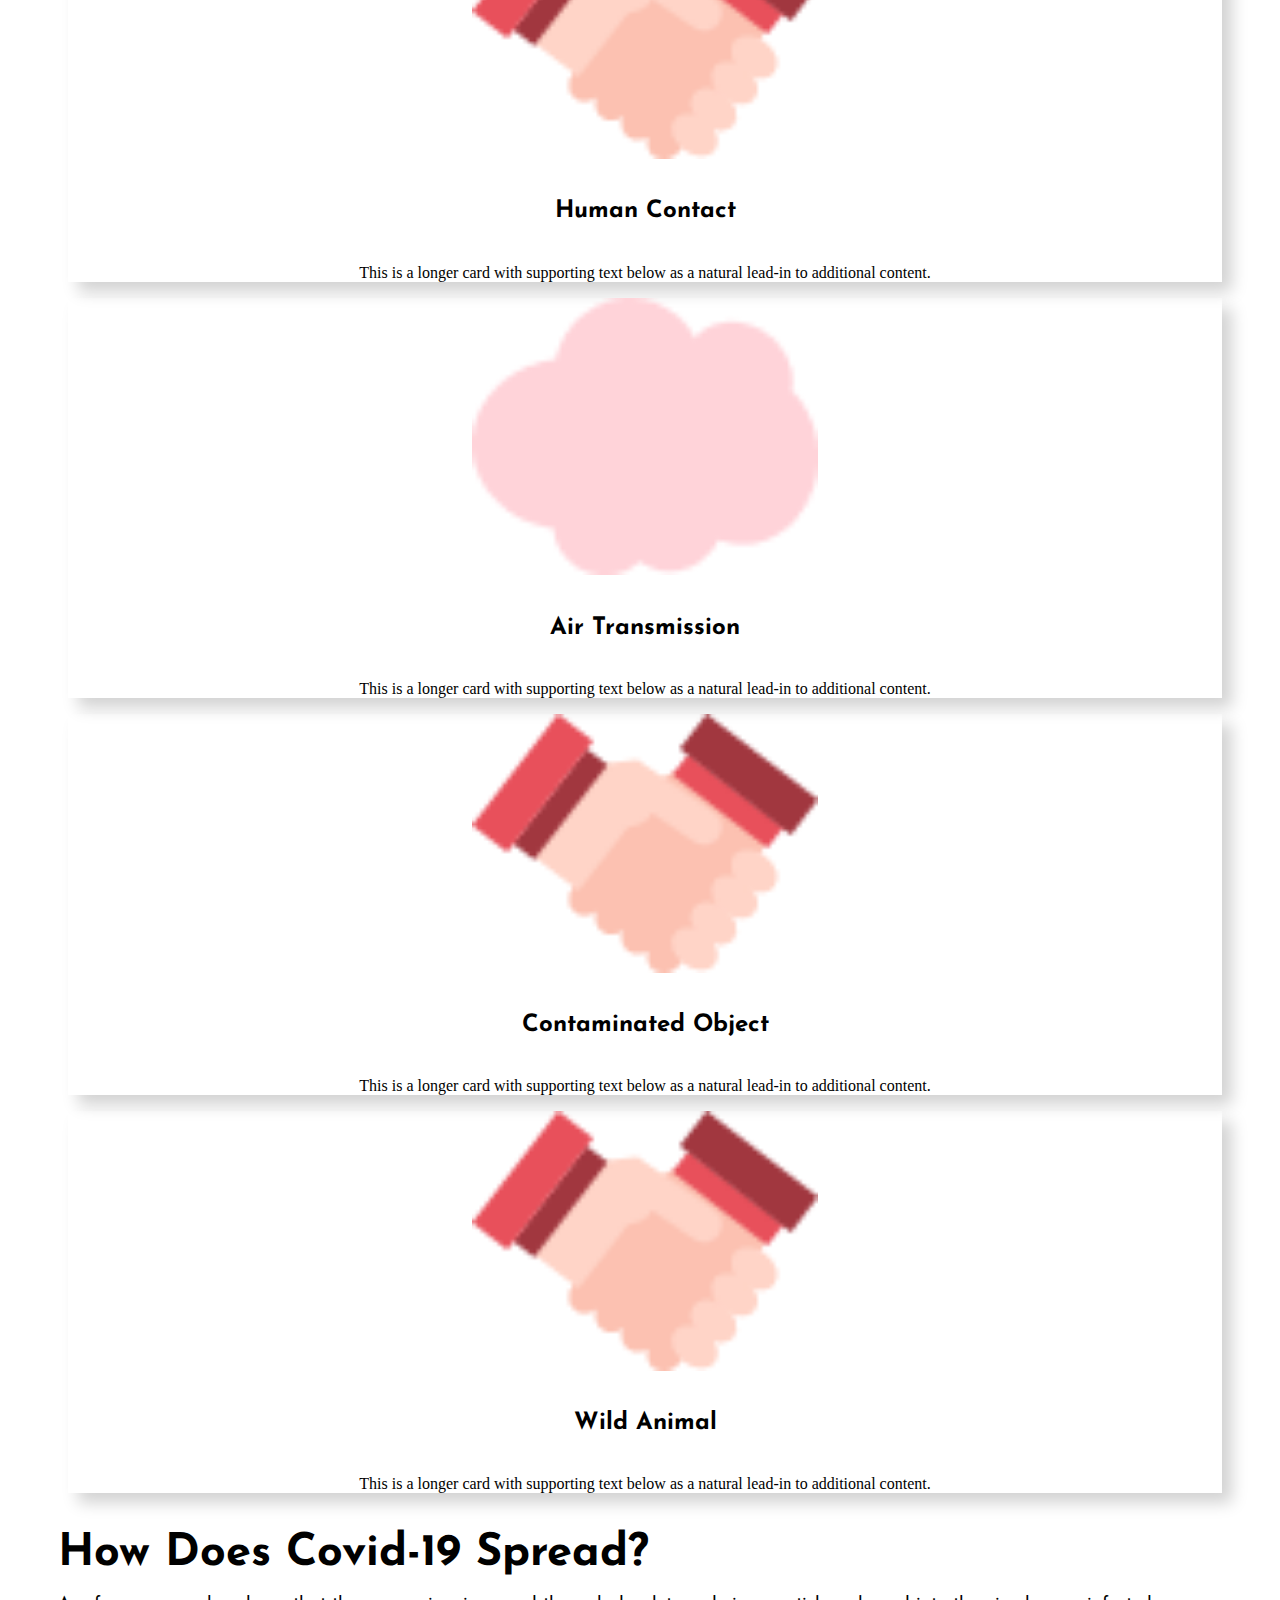
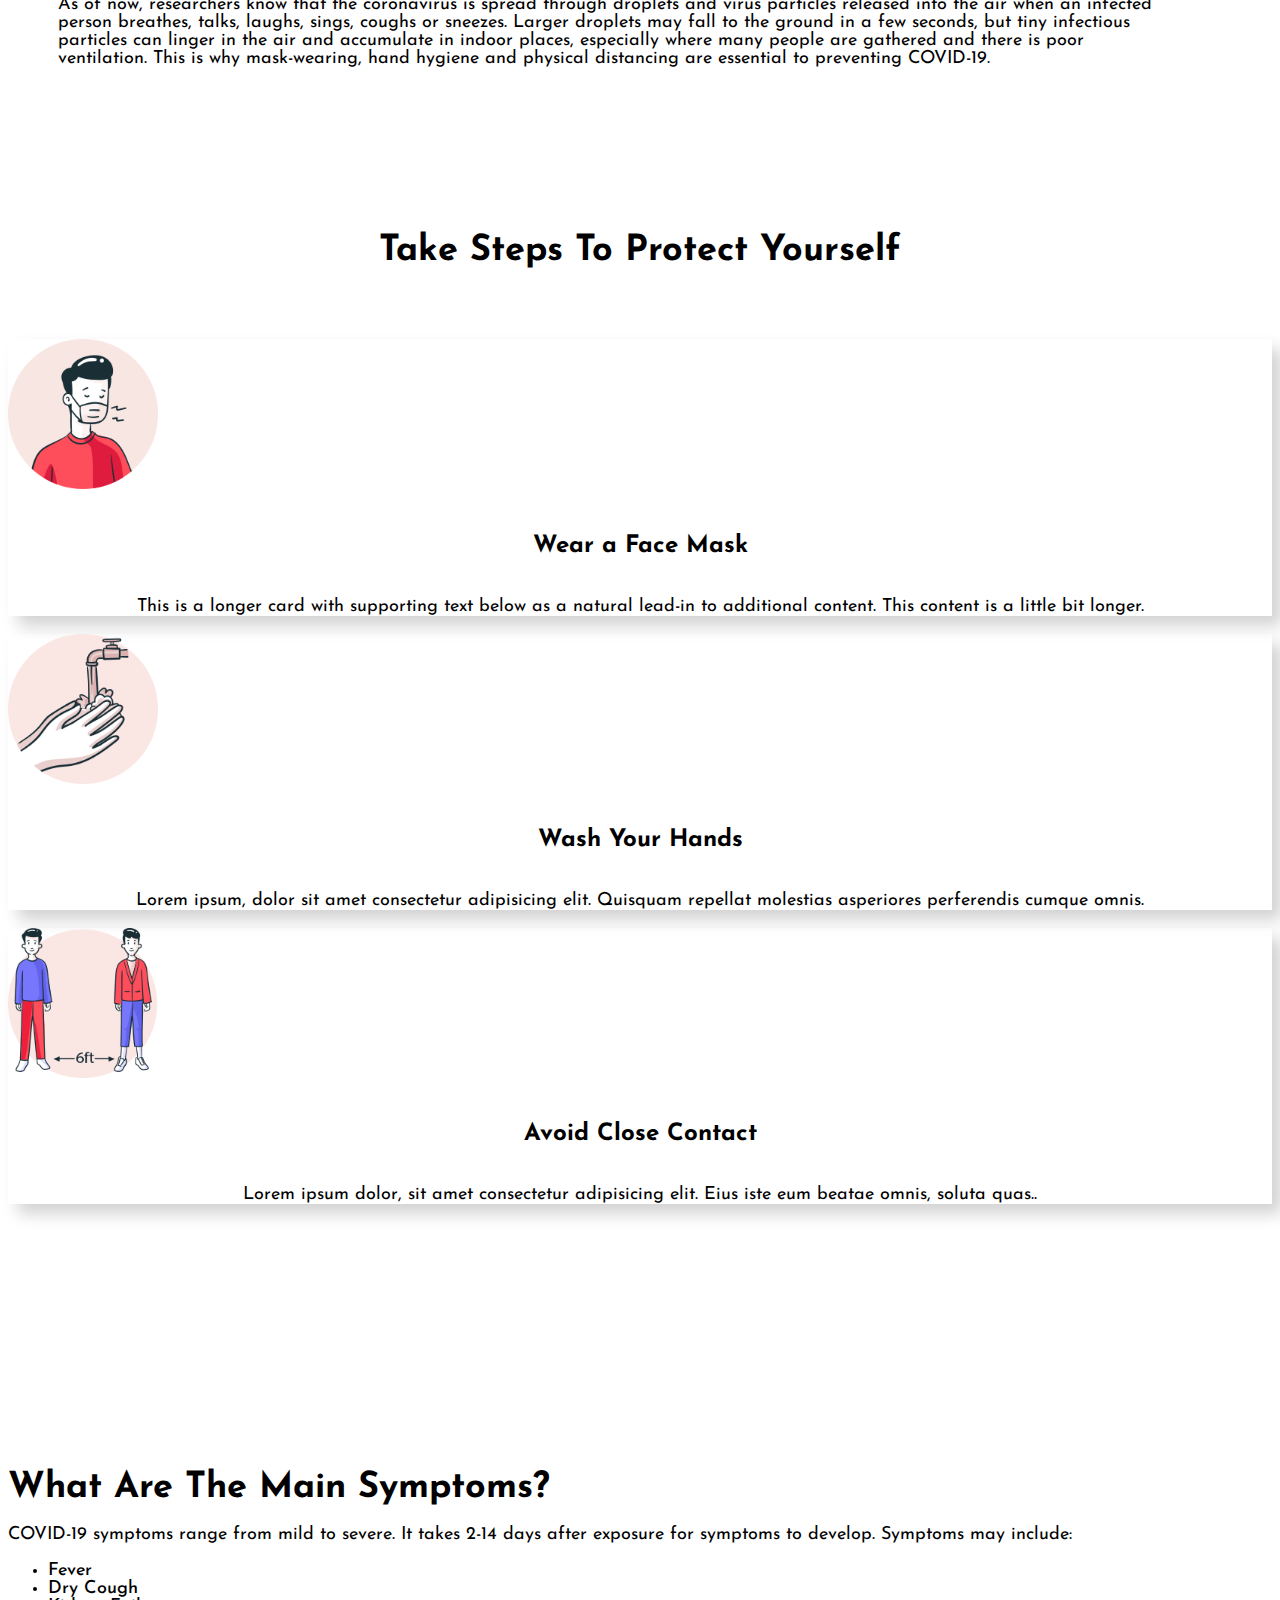
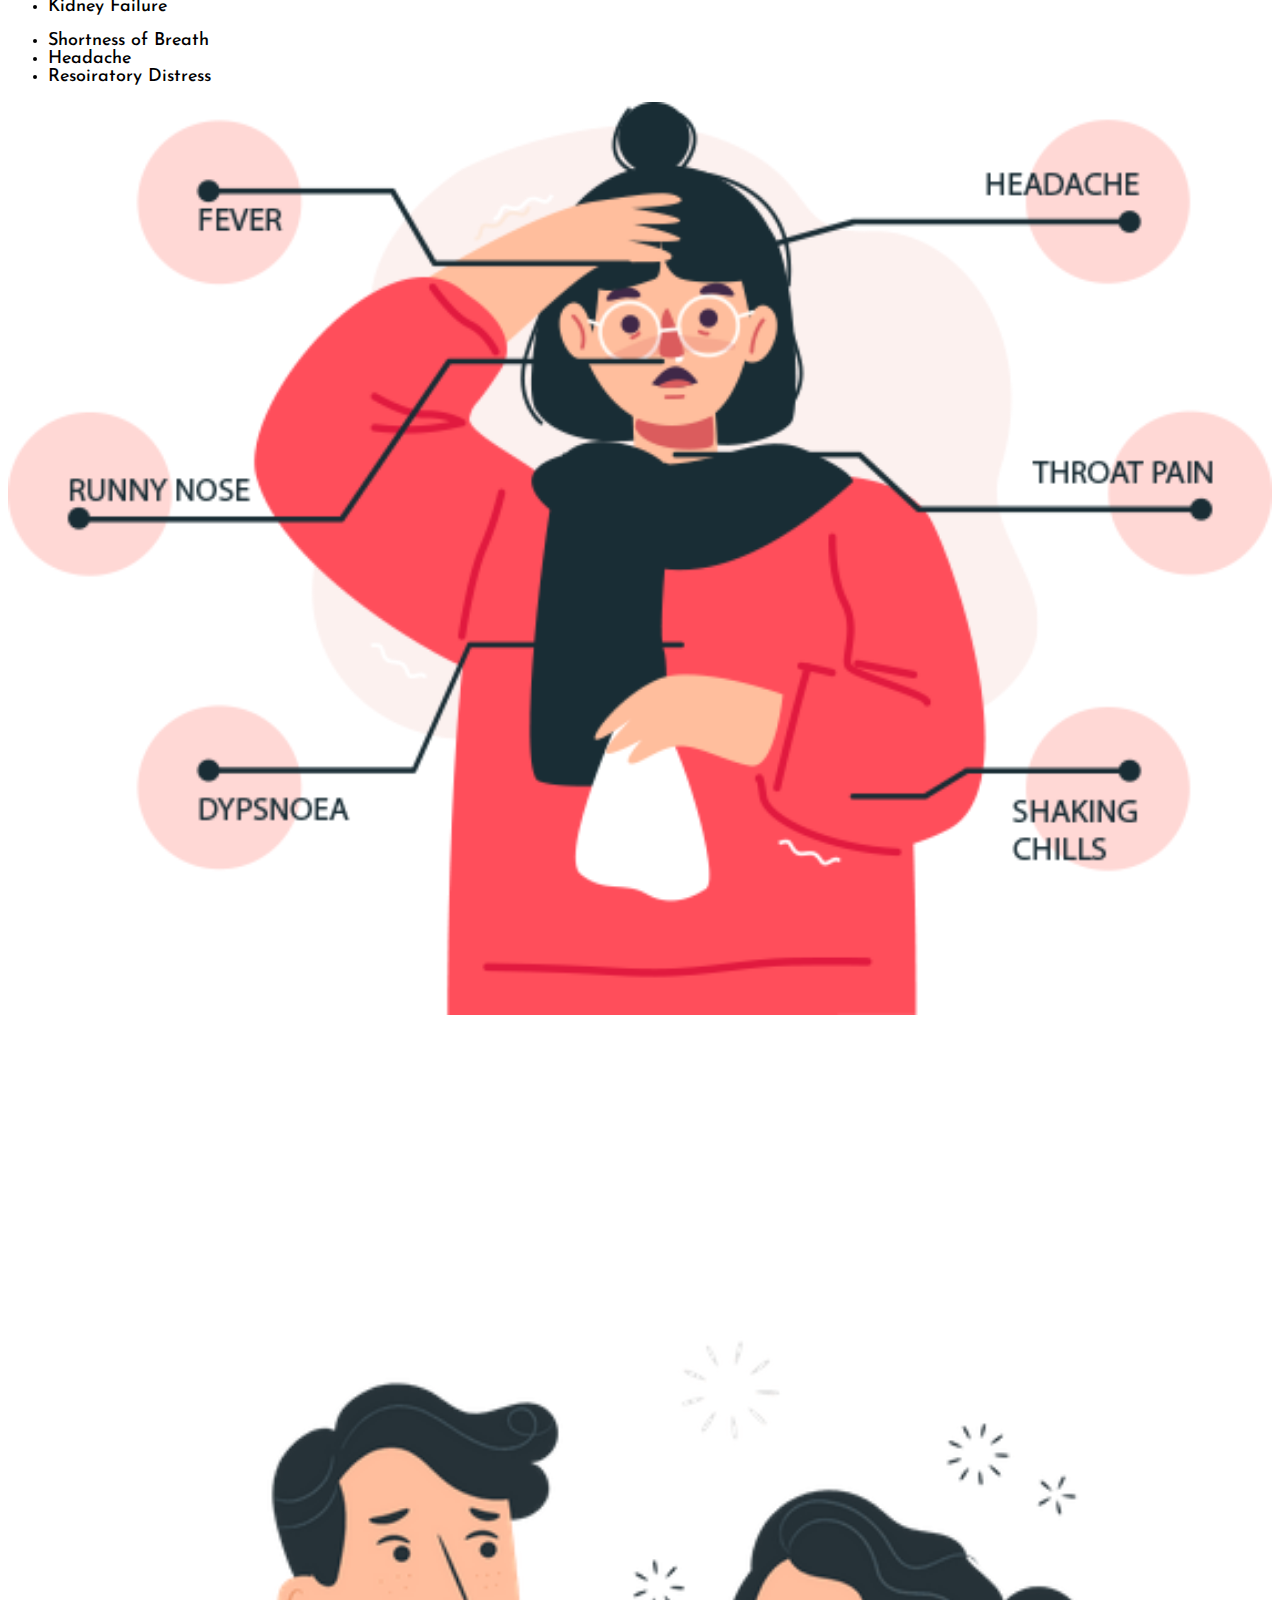
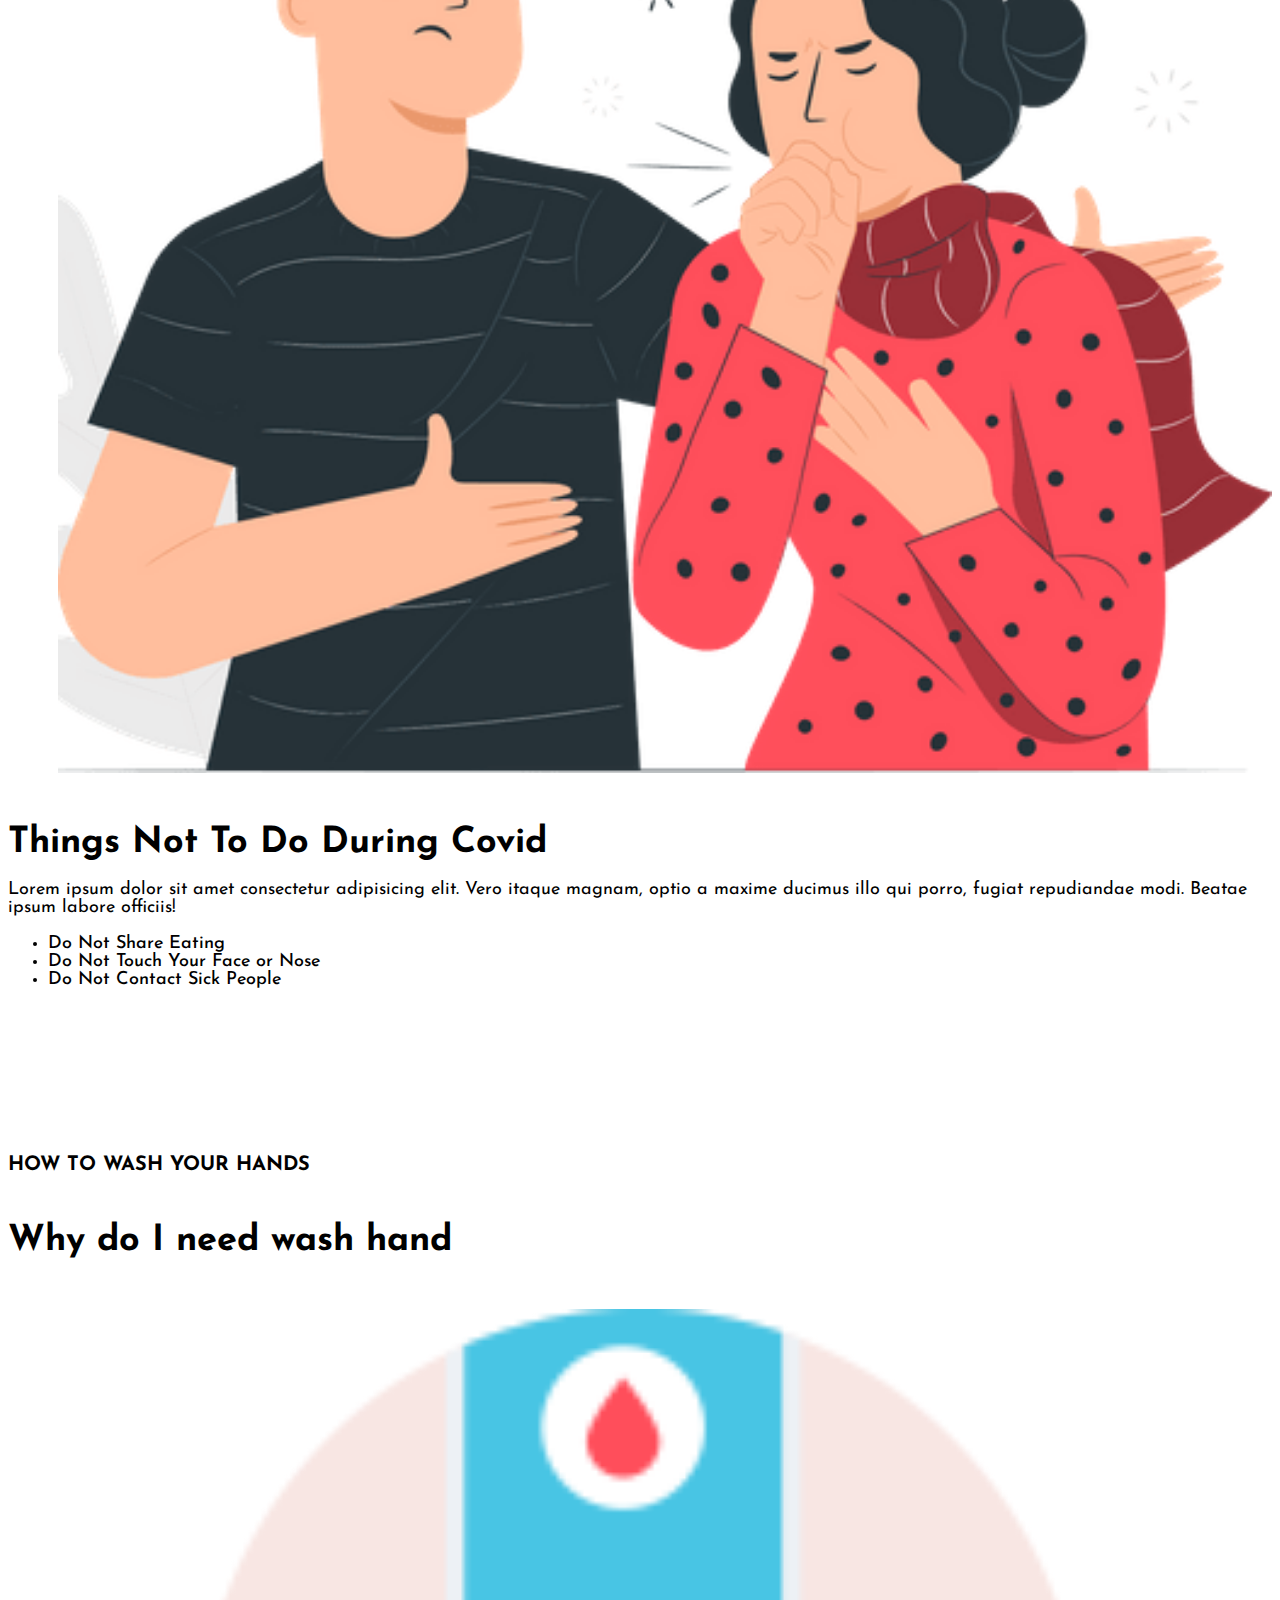
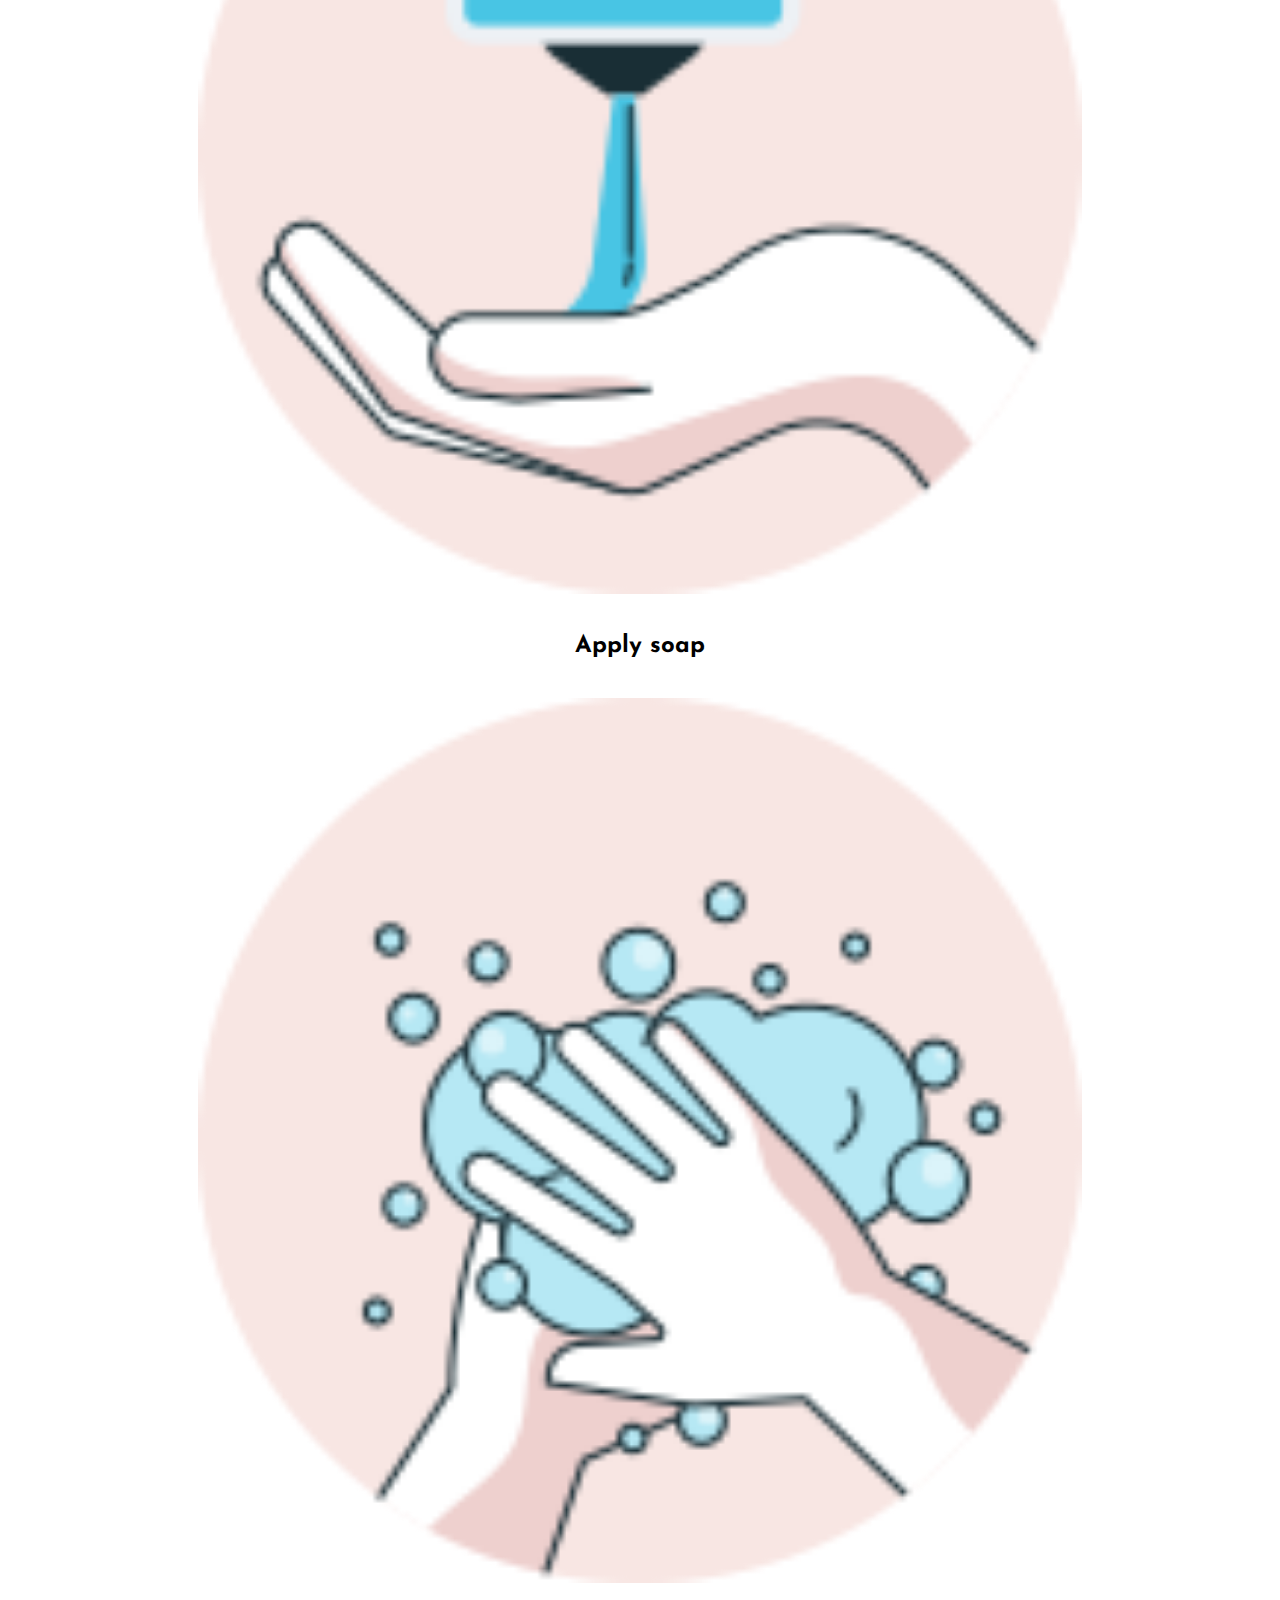
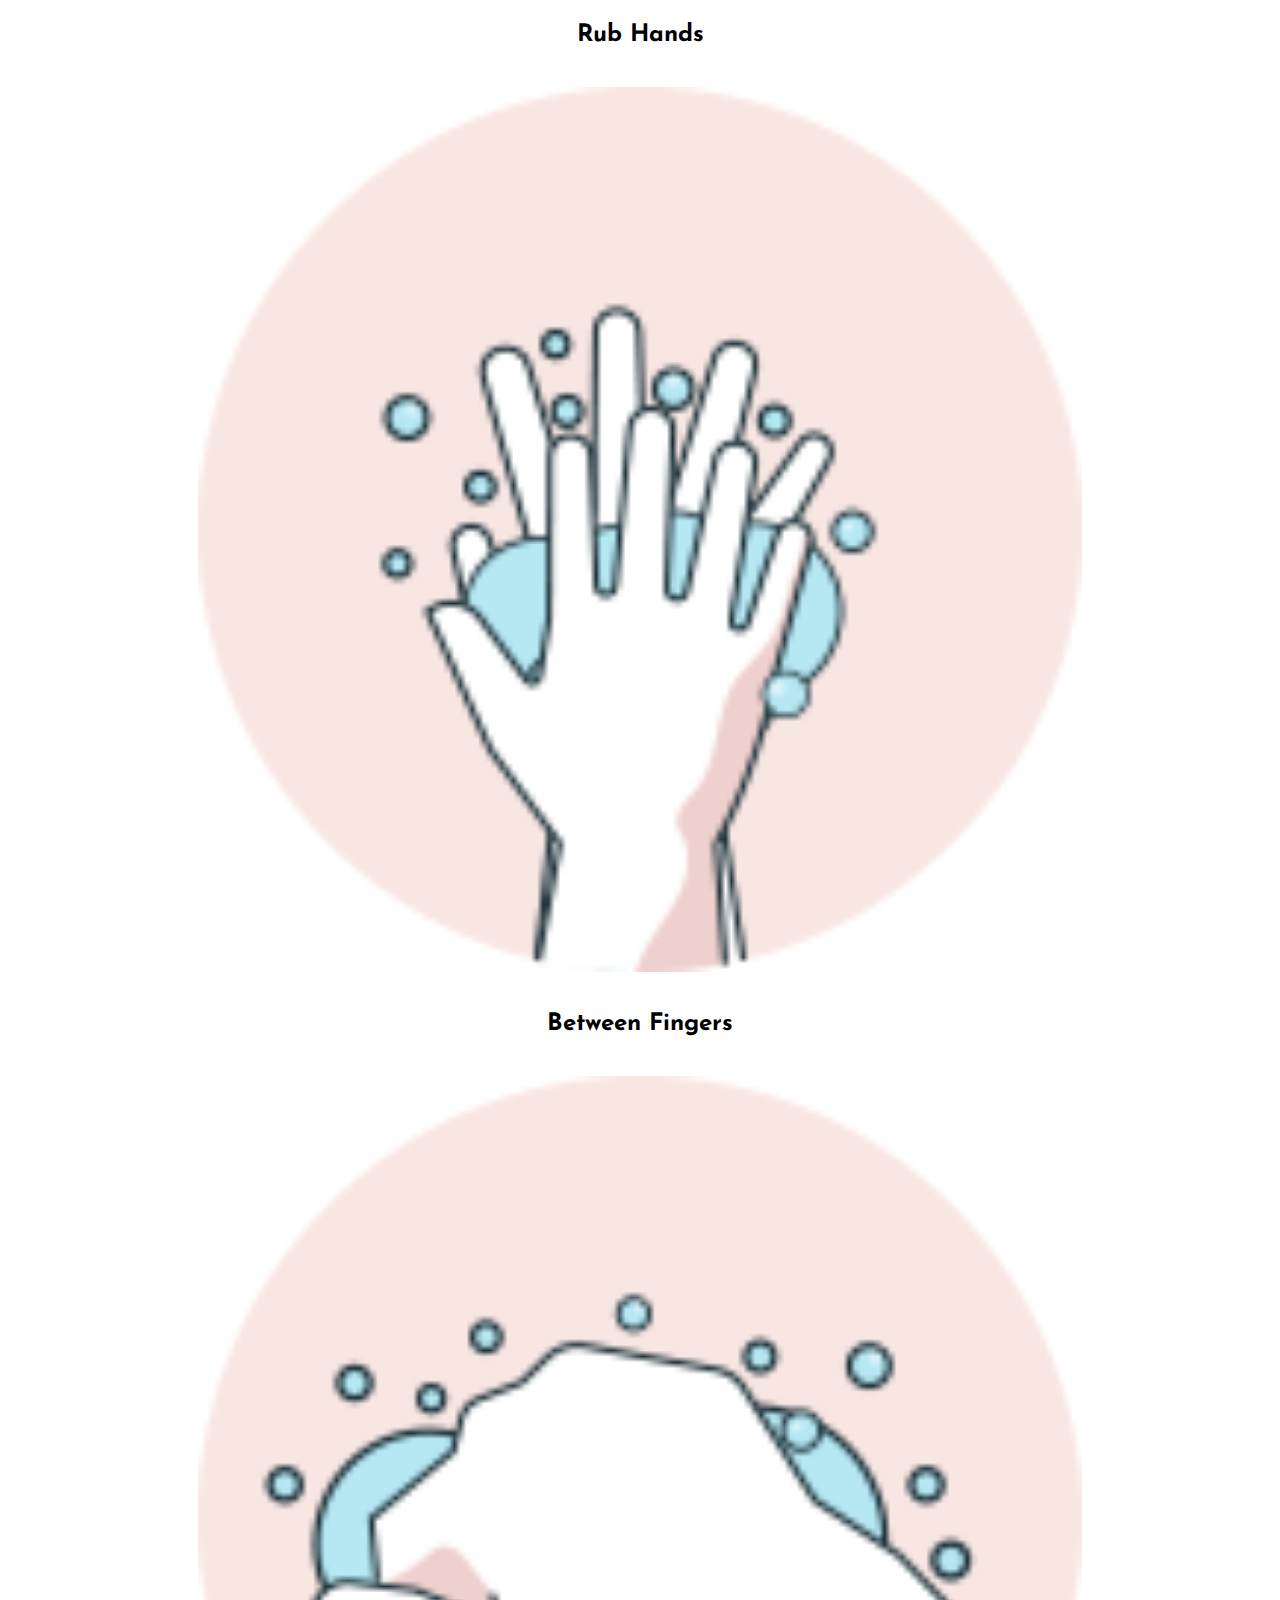
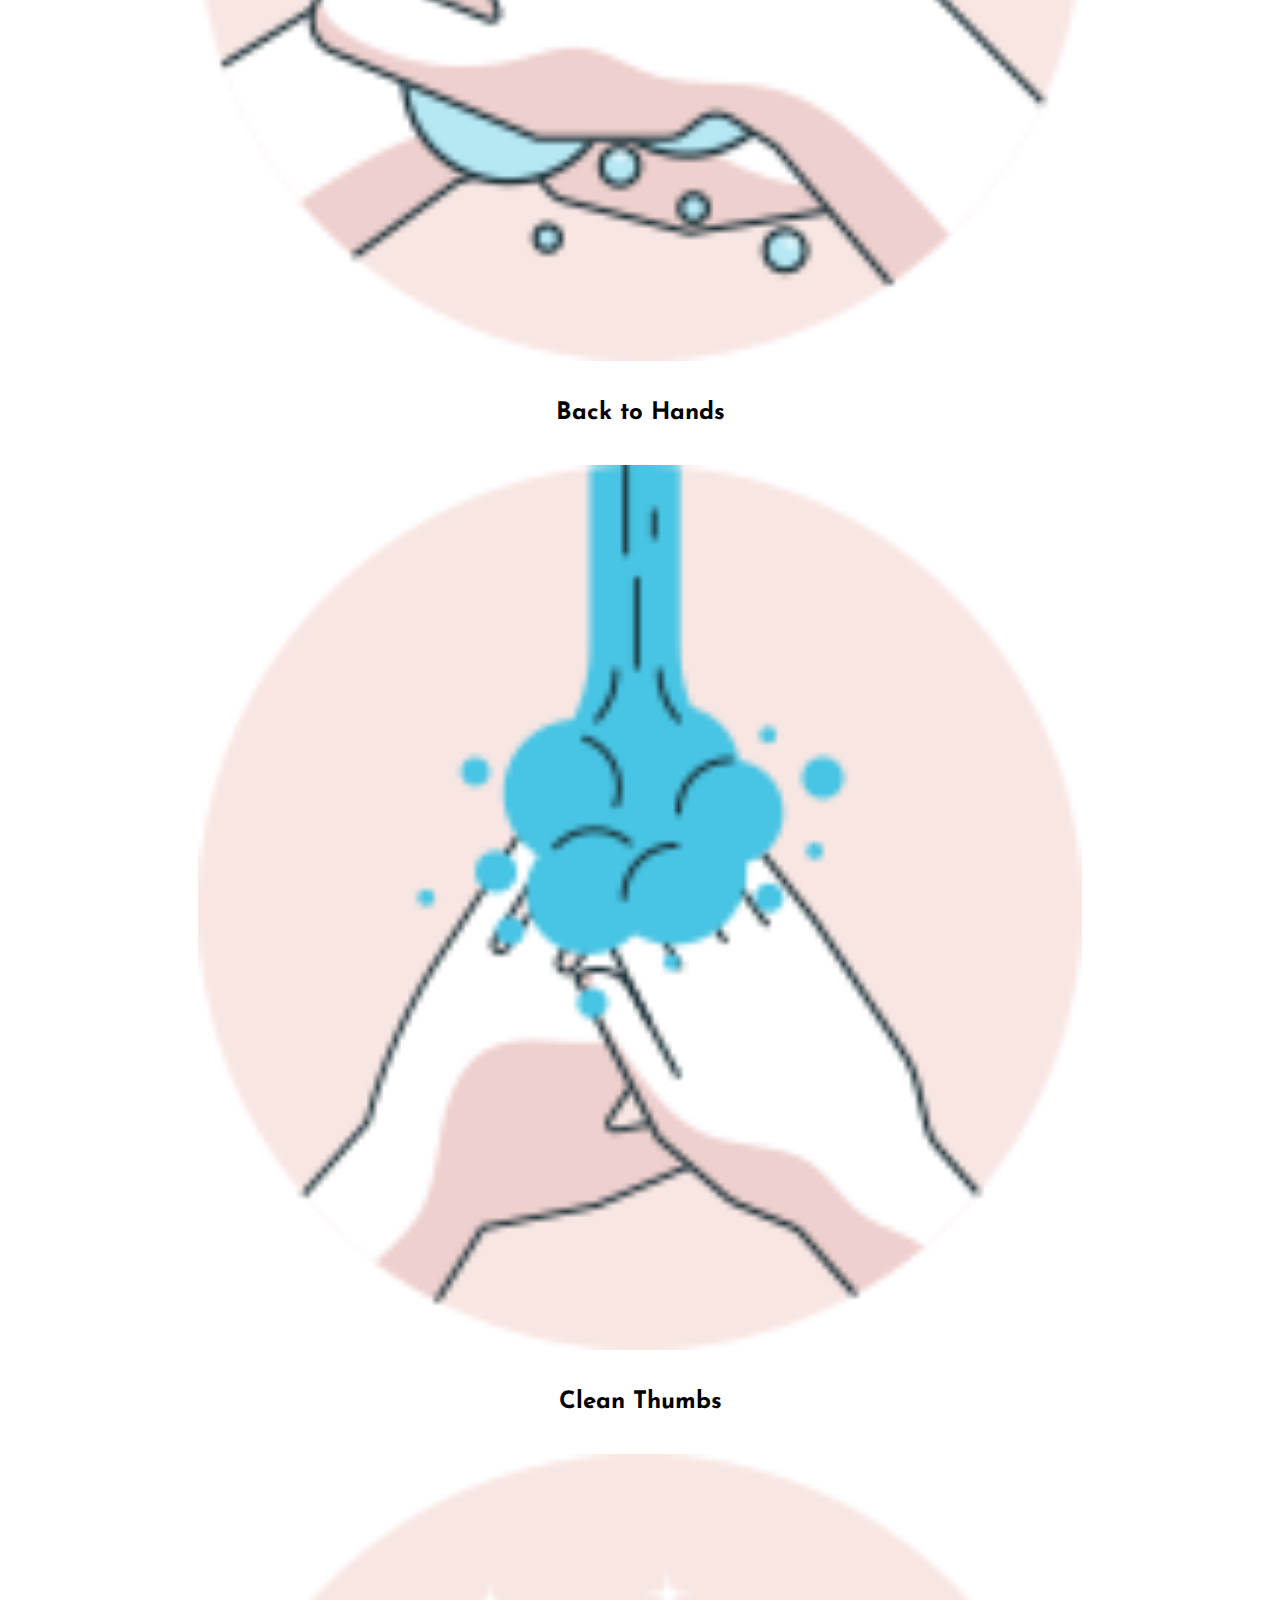
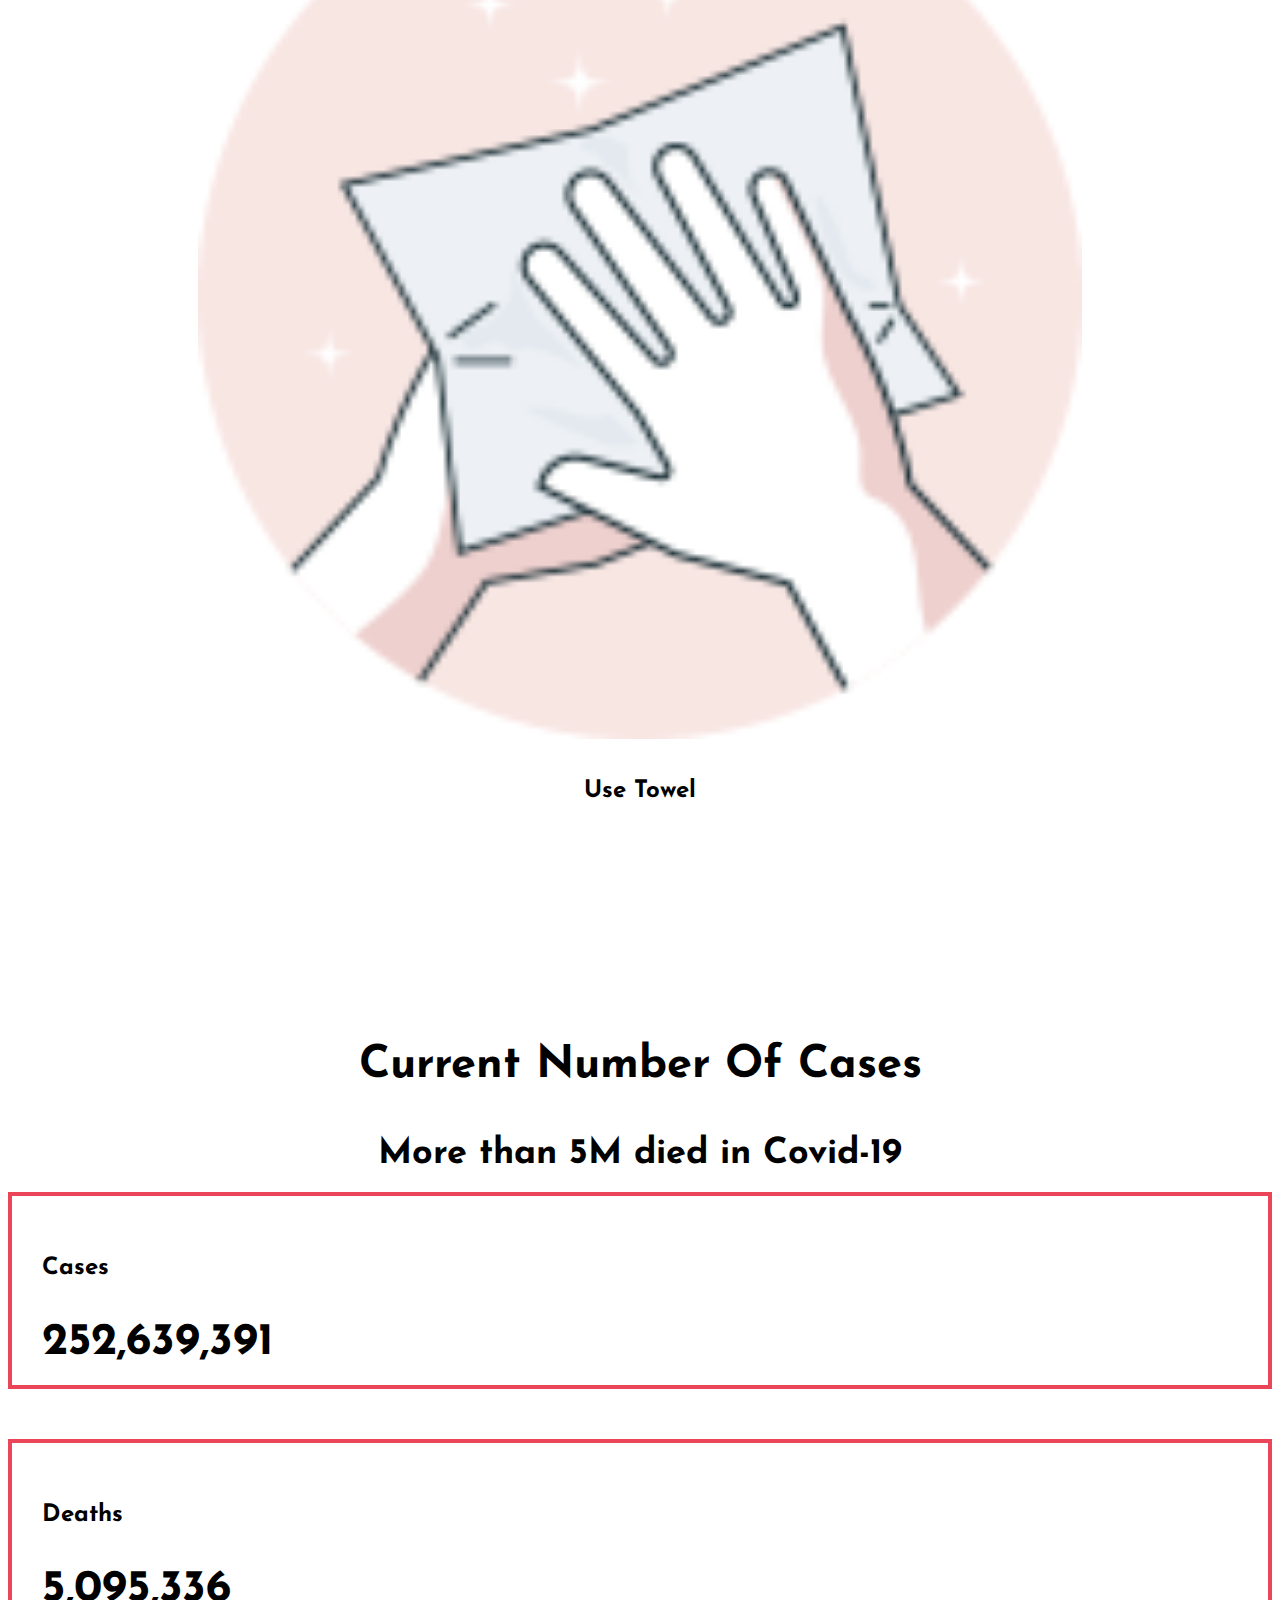
==== commit 04026dec: "update-15" ====
--- a/index.html
+++ b/index.html
@@ -66,7 +66,7 @@
 <h2>Be Aware Of <br> Corona Virus</h2>
 <p class="lorem">COVID-19 is an infectious respiratory illness caused by a newly discovered coronavirus called SARS-CoV-2. ‘CO’ stands for corona, ‘VI’ for virus, and ‘D’ for disease. </p>
 
-  <button class="btn protect-btn">Protect Now</button>
+  <button class="btn protect-btn" >Protect Now</button>
 
 
     </div>
@@ -171,7 +171,7 @@
 
 
   </div>
-  <div class="col-md-6 spread-right">
+  <div class="col-md-6 spread-right px-4 px-md-5 ">
     <h2 class="mt-5">How Does Covid-19 Spread?</h2>
     <p class="lorem">As of now, researchers know that the coronavirus is spread through droplets and virus particles released into the air when an infected person breathes, talks, laughs, sings, coughs or sneezes. Larger droplets may fall to the ground in a few seconds, but tiny infectious particles can linger in the air and accumulate in indoor places, especially where many people are gathered and there is poor ventilation. This is why mask-wearing, hand hygiene and physical distancing are essential to preventing COVID-19.</p>
   </div>
@@ -185,7 +185,7 @@
 
 <section id="protect">
   <div class="specer"></div>
-  <h4 style="text-align: center;">Take Steps To Protect Yourself</h4>
+  <h4 style="text-align: center;" class="px-4 px-md-5 ">Take Steps To Protect Yourself</h4>
   <div class="specer"></div>
 
   <div class="container">
@@ -238,8 +238,8 @@
 <section id="symtoms">
   <div class="specer"></div>
 
-<div class="row gap-short bg-light symptoms">
-  <div class="col-md-6 symptoms-left">
+<div class="row gap-short bg-light symptoms px-md-5">
+  <div class="col-md-6 symptoms-left px-4 px-md-5 m-auto">
 <h4>What Are The Main Symptoms?</h4>
 <p class="lorem">COVID-19 symptoms range from mild to severe. It takes 2-14 days after exposure for symptoms to develop. Symptoms may include:</p>
 
@@ -286,10 +286,10 @@
   <div class="row gap-short">
 
     <div class="col-md-6">
-      <img class="img-fluid prevent-img" src="image/prevnt.png" alt="">
-        </div>
-
-    <div class="col-md-6 prevent-right">
+      <img class="img-fluid prevent-img px-4 px-md-5 " src="image/prevnt.png" alt="">
+        </div>
+
+    <div class="col-md-6 prevent-right px-4 px-md-5 ">
   <h4 class="py-3">Things Not To Do During Covid </h4>
   <p class="lorem">Lorem ipsum dolor sit amet consectetur adipisicing elit. Vero itaque magnam, optio a maxime ducimus illo qui porro, fugiat repudiandae modi. Beatae ipsum labore officiis!</p>
   
@@ -319,8 +319,8 @@
 
 <section class="bg-light " id="handwash">
   <div class="specer "></div>
-  <div class="hand-wash ">
-    <div class="hand-wash-top">
+  <div class="hand-wash px-md-5">
+    <div class="hand-wash-top px-4 px-md-5 ">
       <h3>HOW TO WASH YOUR HANDS</h3>
     <h4>Why do I need wash hand</h4>
     </div>
@@ -369,7 +369,7 @@
 
 
 <section class="curent-number">
-  <div class="cases-section">
+  <div class="cases-section px-2 px-md-5 ">
 <h2 style="text-align: center; color: black;">Current Number Of Cases</h2>
 <h4  style="text-align: center; color:black;">More than 5M died in Covid-19</h2>
   </div>
@@ -518,7 +518,7 @@
 
 <section class="contact-bg">
   <div class="row gap-short">
-    <div class="col-md-9 contact-left-sec">
+    <div class="col-md-9 contact-left-sec px-4 px-md-5">
 <h3 class="contact-left">
   Corona virus (Covid-19)
 </h3>
--- a/style.css
+++ b/style.css
@@ -116,12 +116,12 @@
 .symptoms{
     padding-top: 100px;
     padding-bottom: 90px;
-    padding-left: 100px;
-    padding-right: 50px;
-}
-.symptoms-left{
-    margin: auto;
-}
+    /* padding-left: 100px;
+    padding-right: 50px; */
+}
+/* .symptoms-left{
+    margin: auto;
+} */
 .list li{
     font-family: "Josefin Sans", Sans-serif;
     font-size: 18px;
@@ -144,13 +144,13 @@
     display: block;
 }
 .hand-wash-top{
-    margin-left: 45px;
+    /* margin-left: 45px; */
     margin-bottom: 50px;
     margin-top: 50px;
 }
 .hand-wash{
-    margin-left: 65px;
-    margin-right: 50px;
+    /* margin-left: 65px;
+    margin-right: 50px; */
     padding-bottom: 100px;
 }
 .spread-img-one{
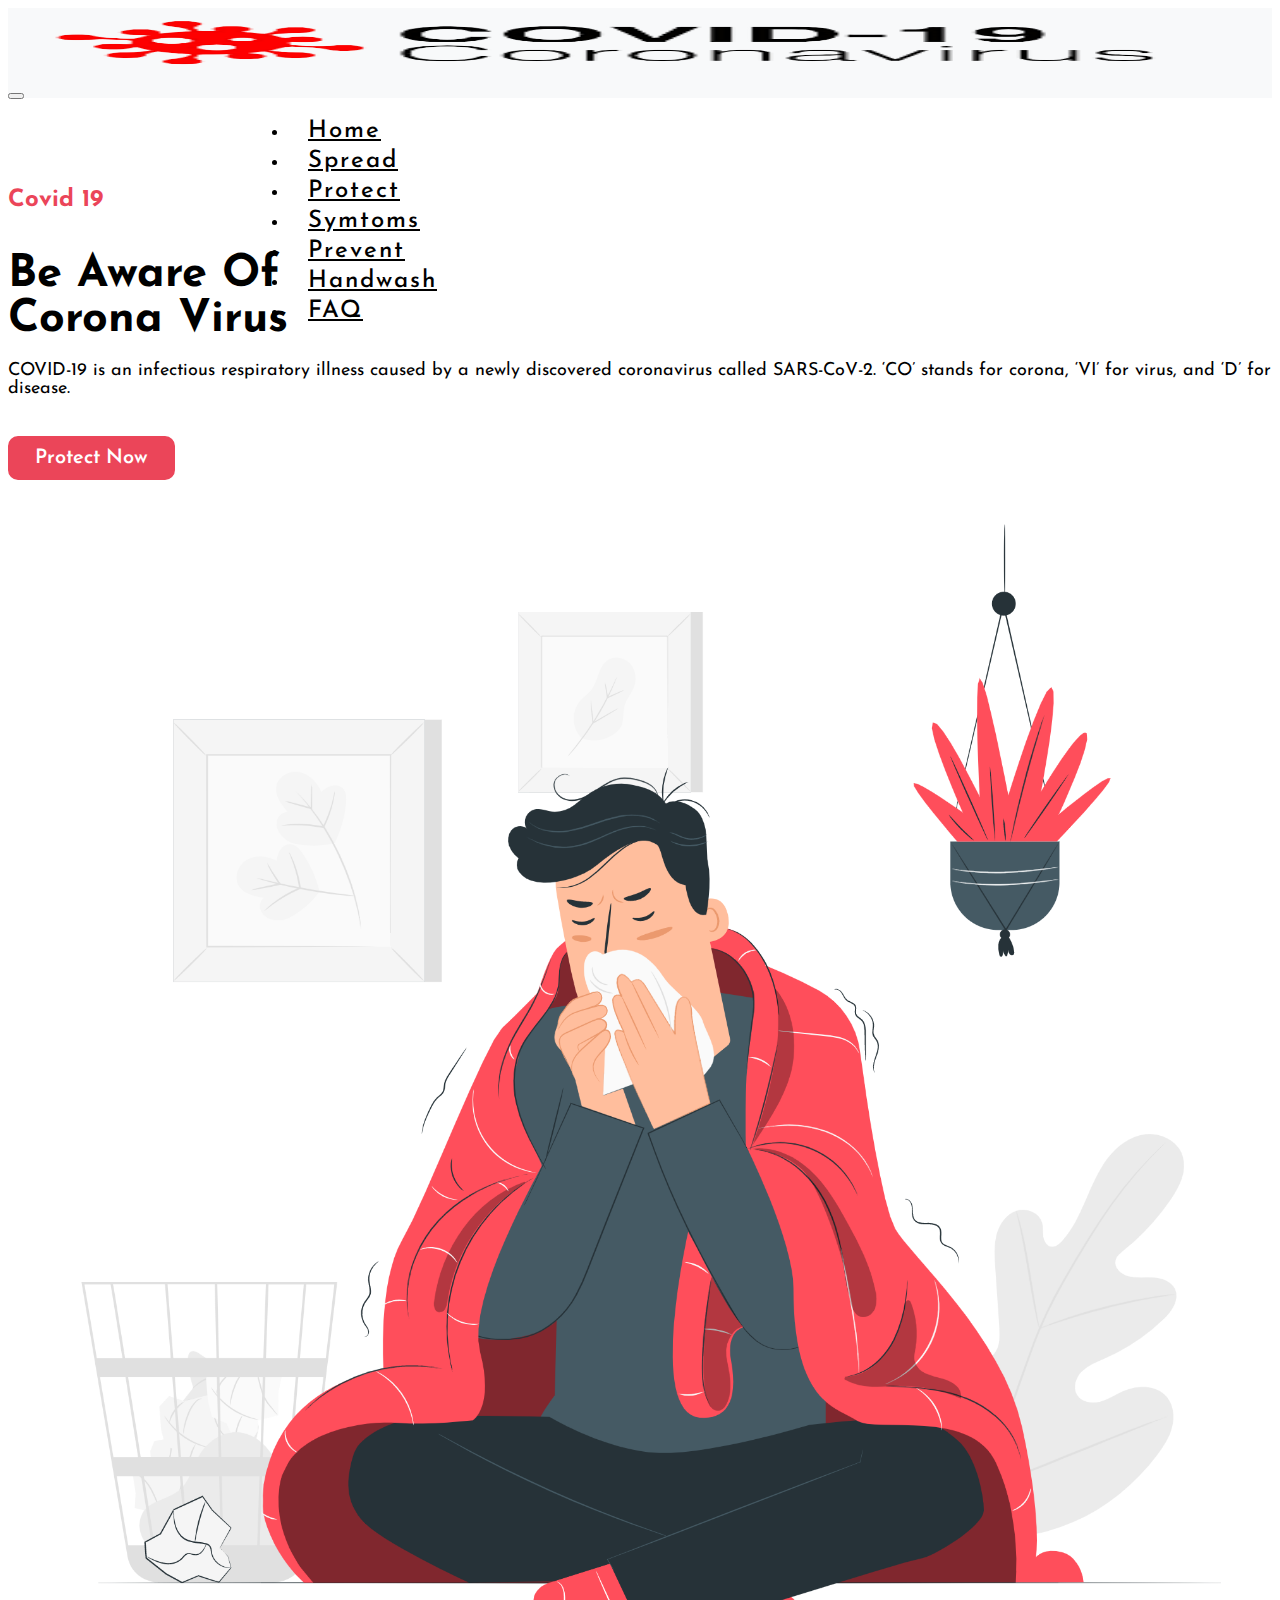
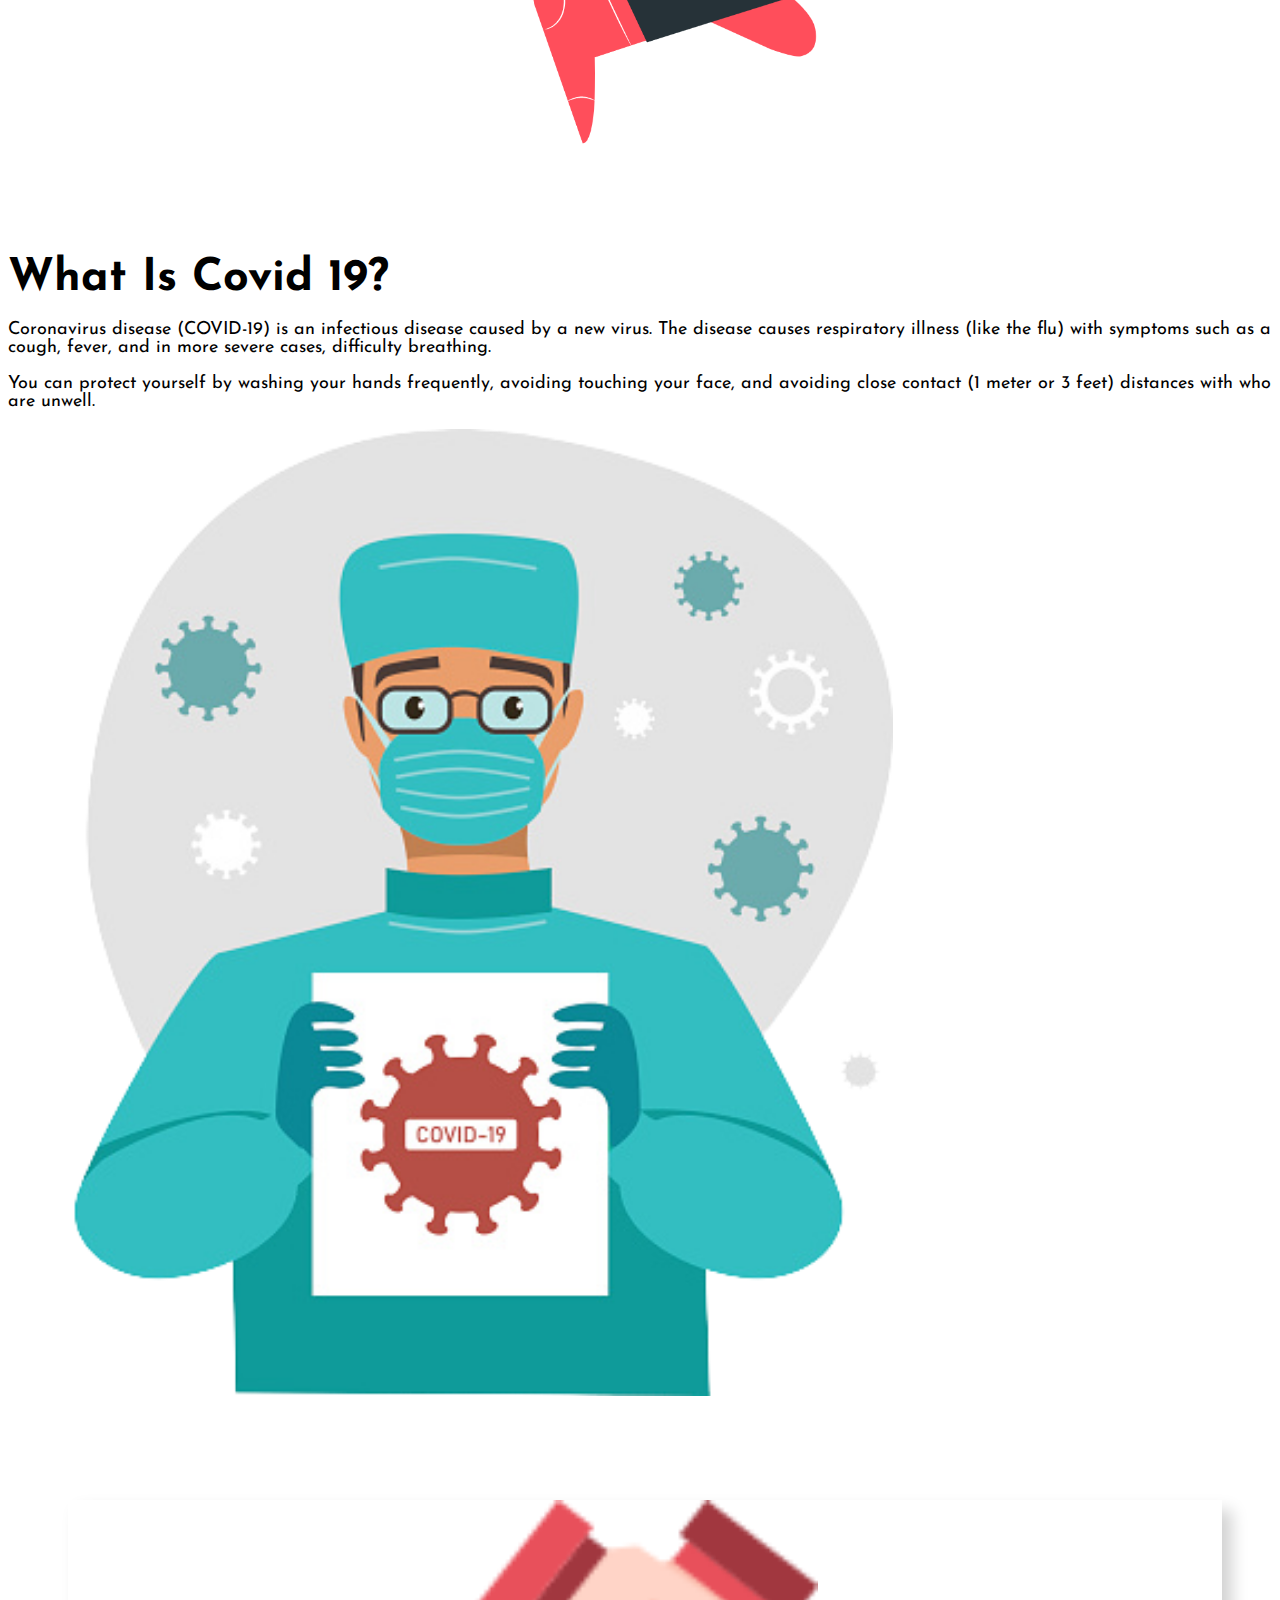
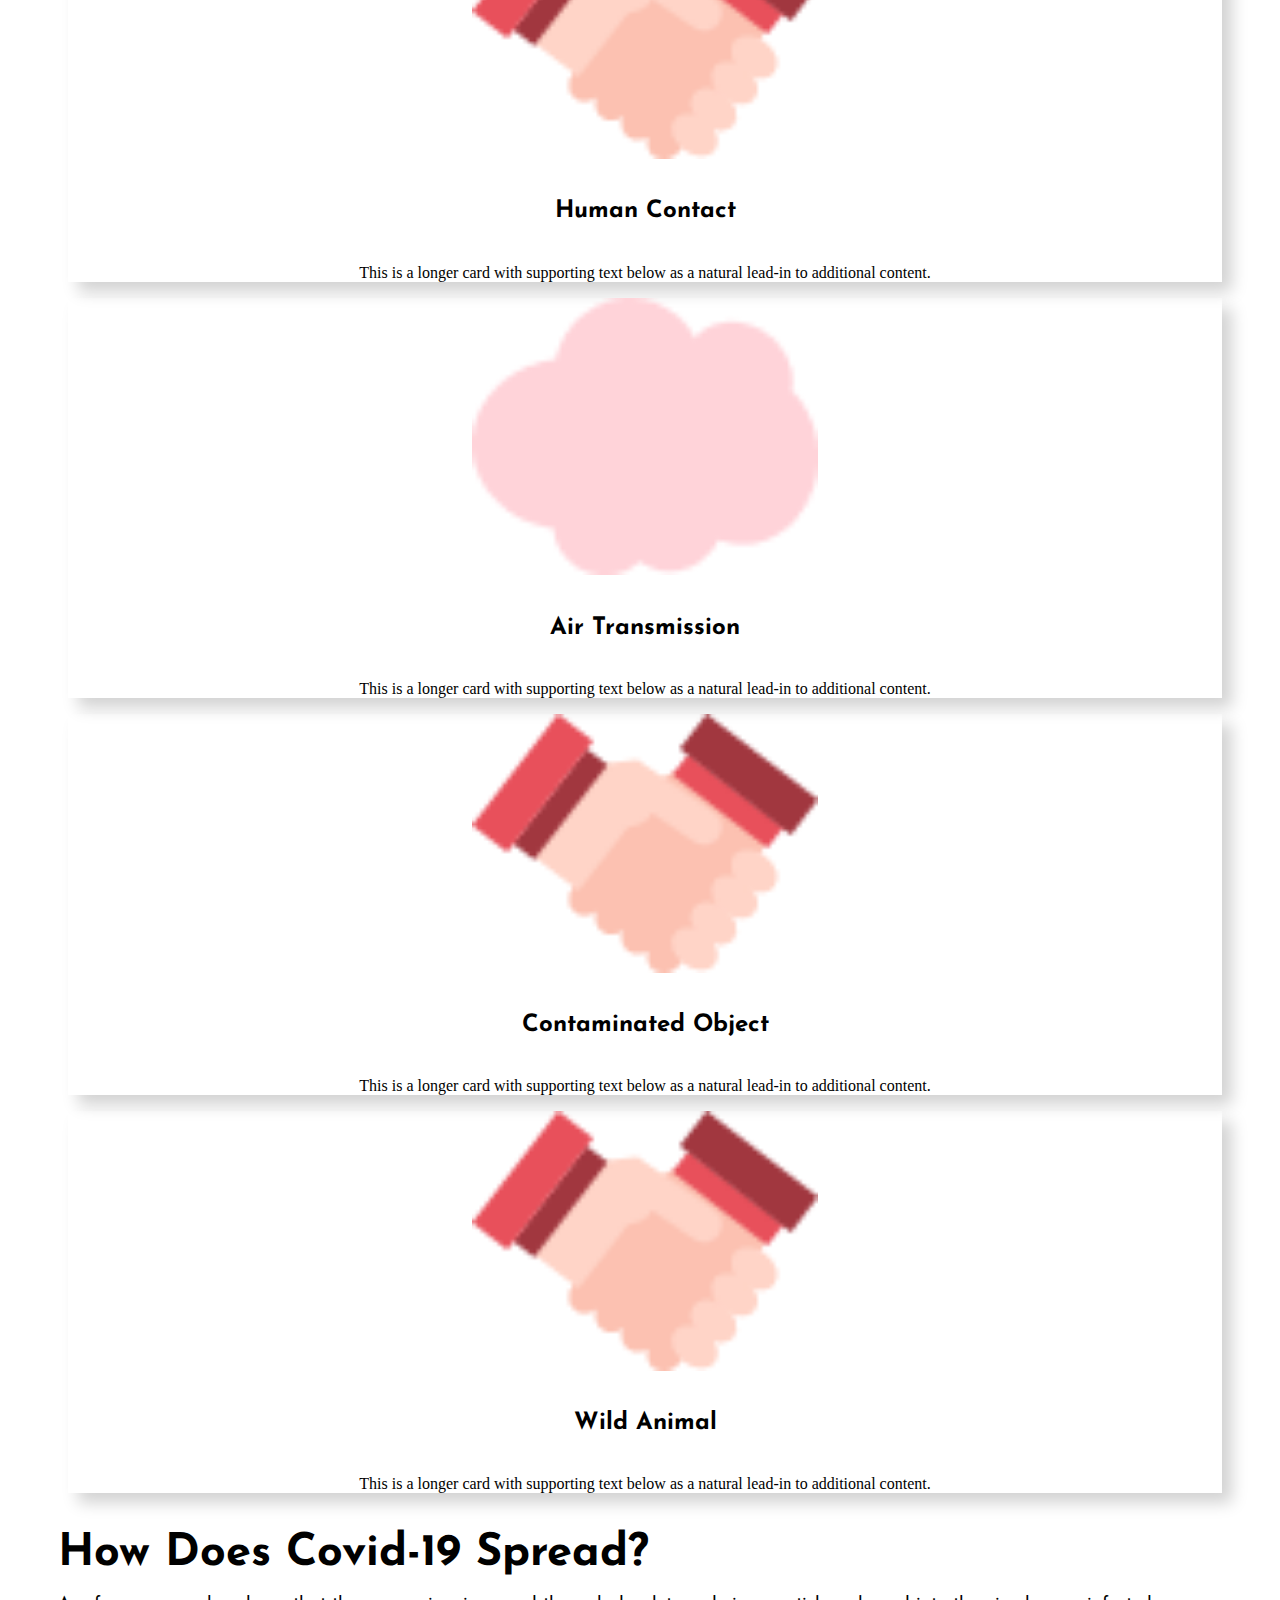
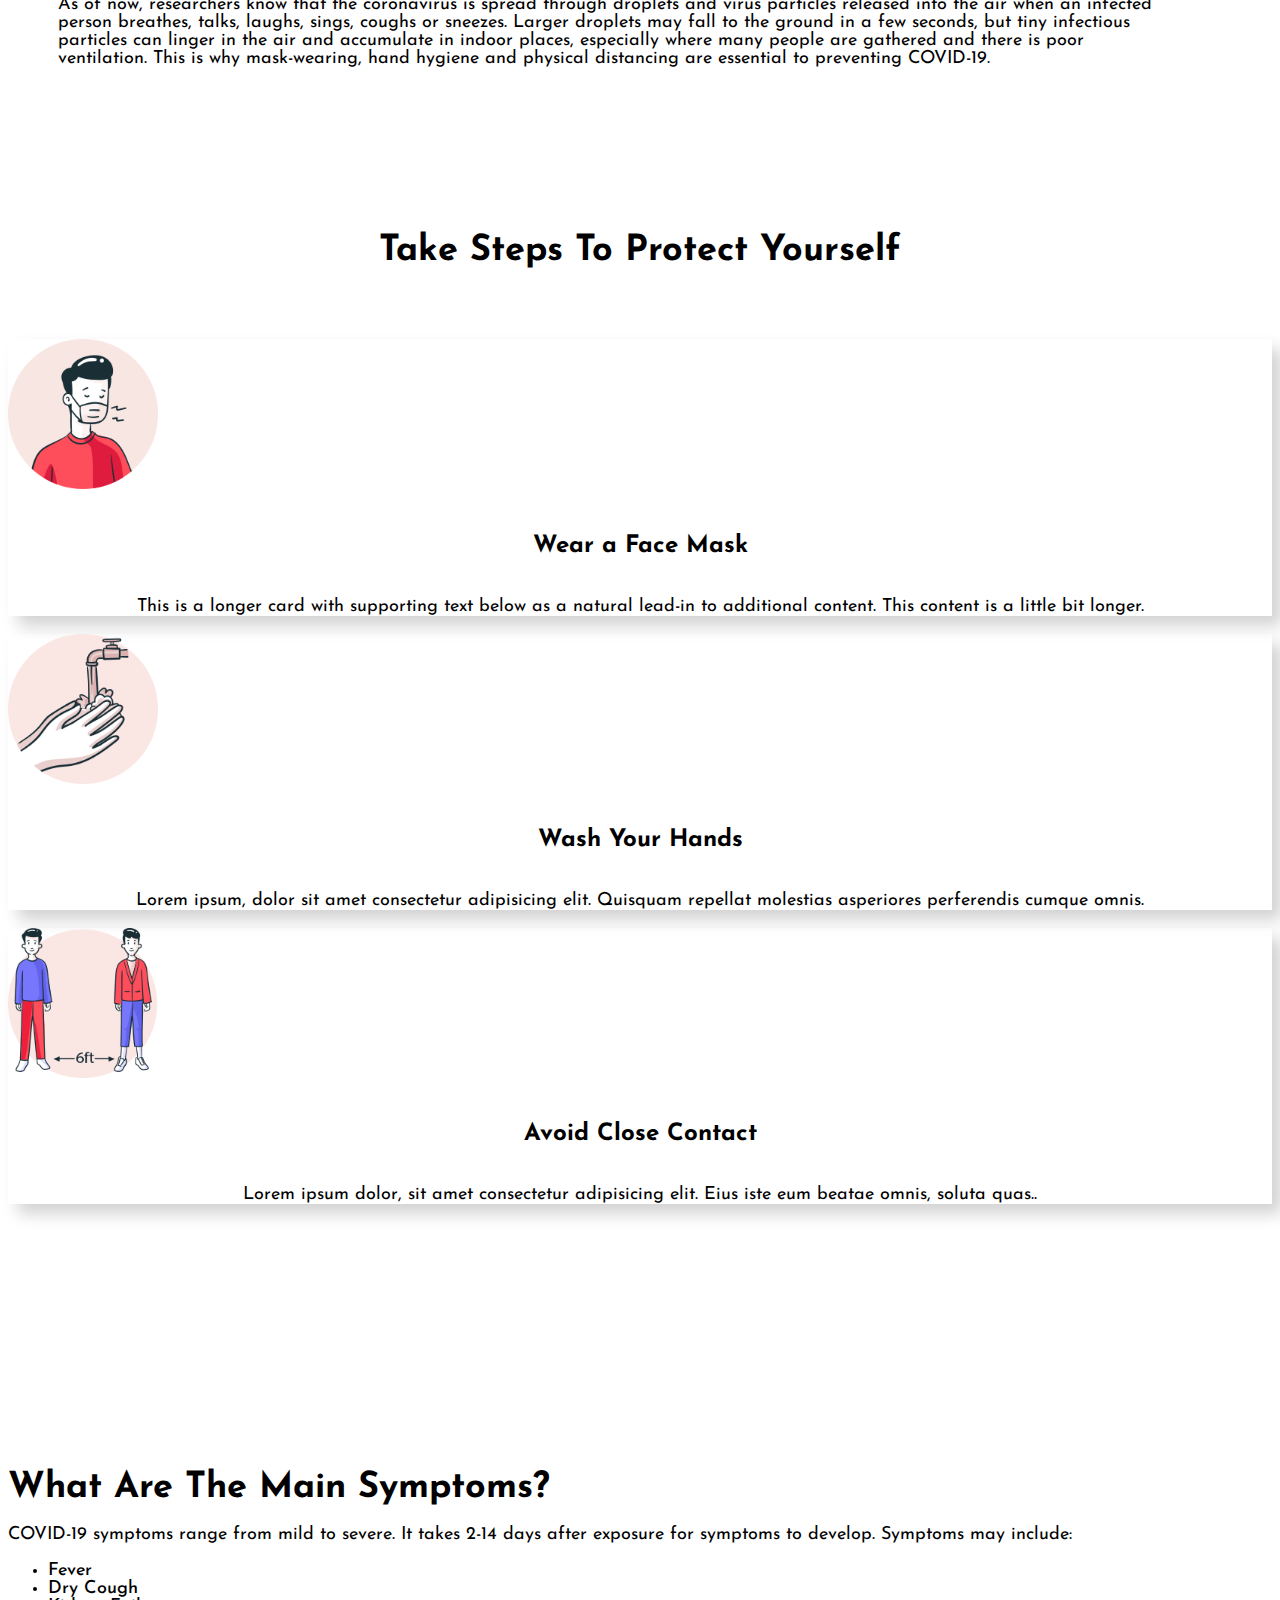
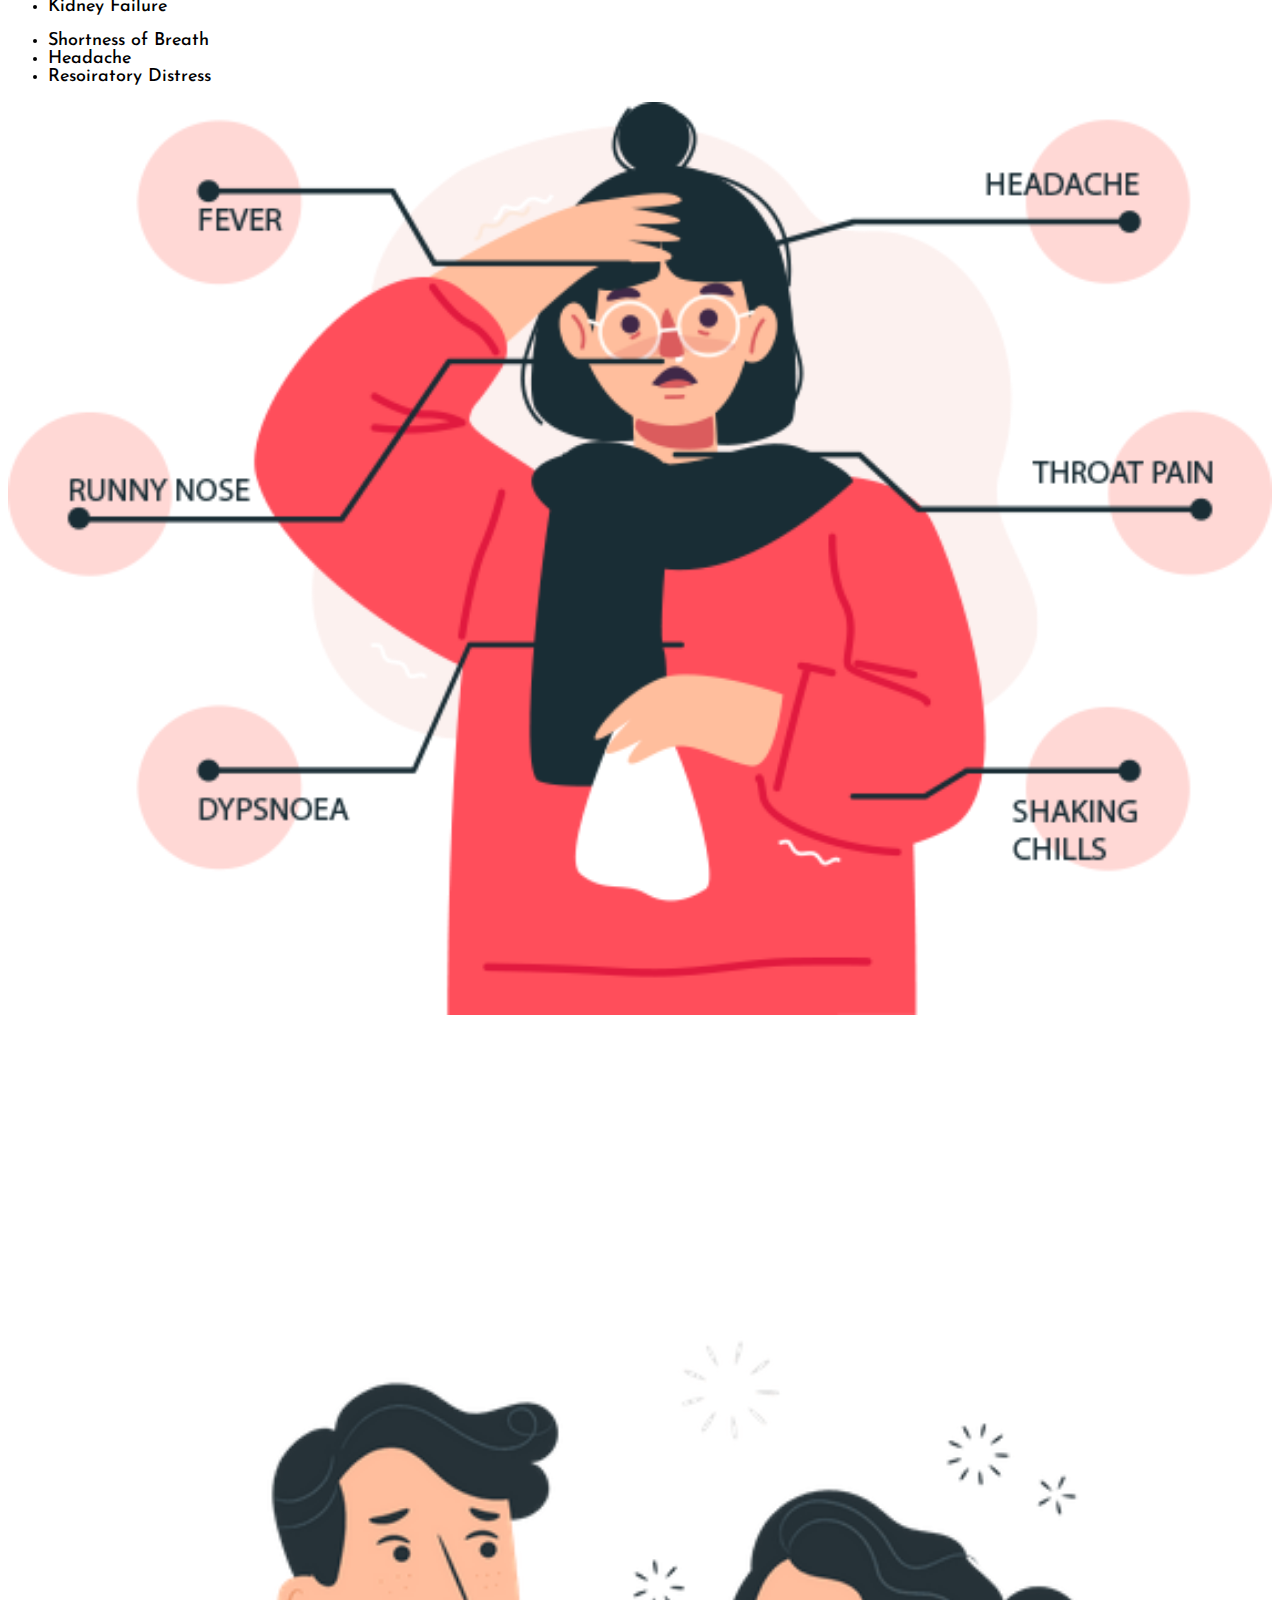
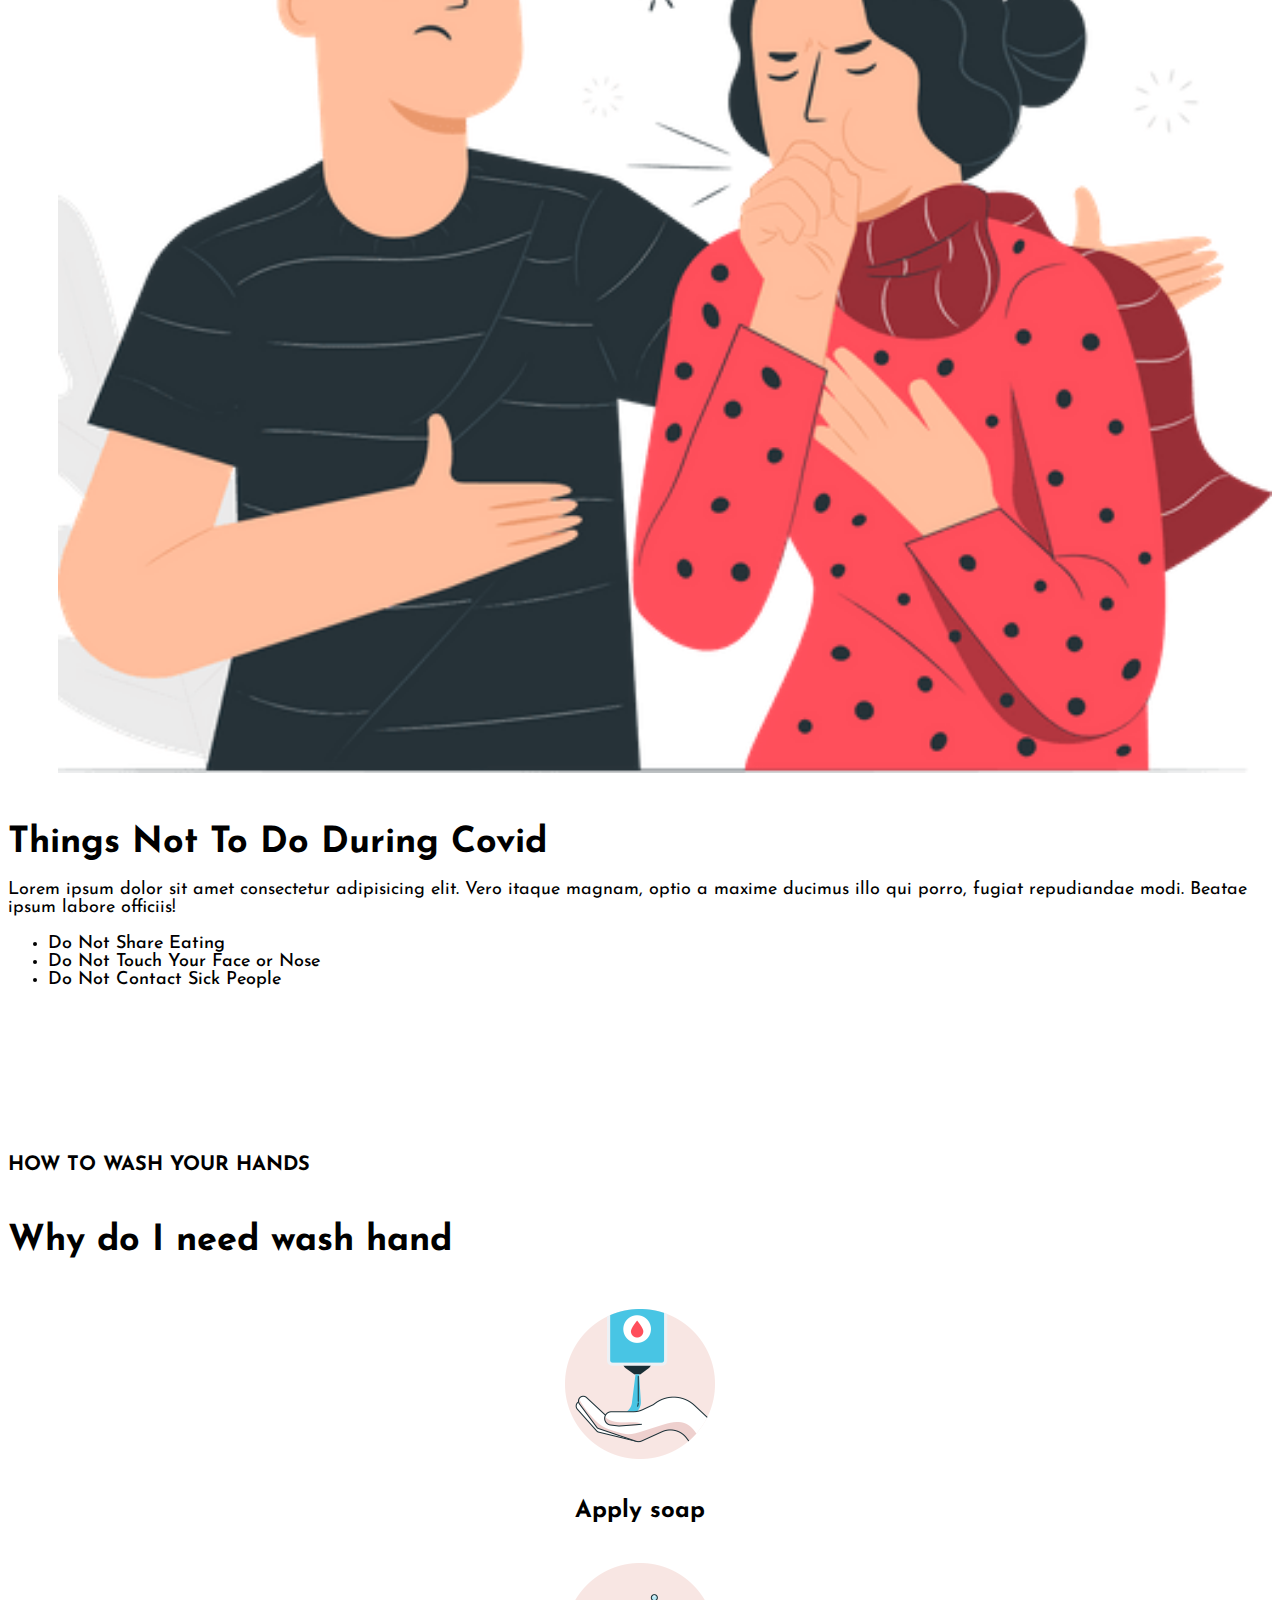
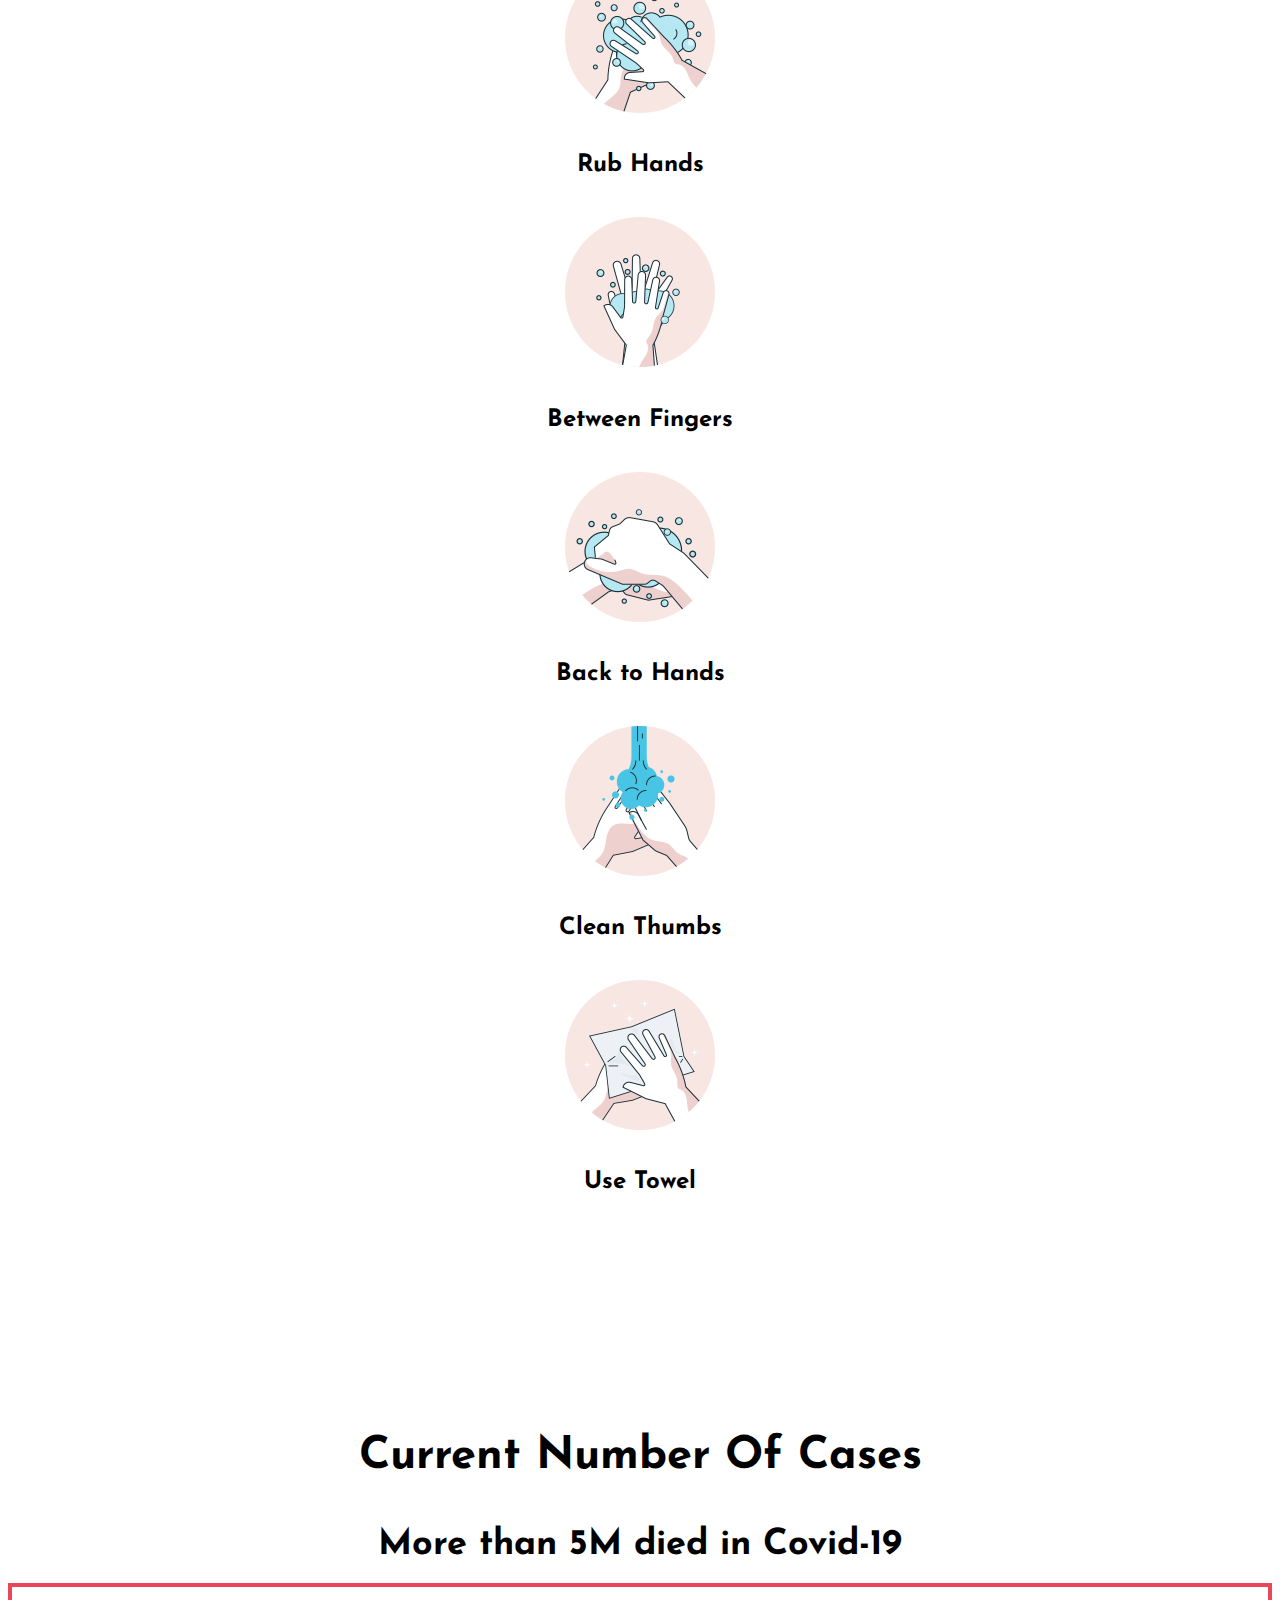
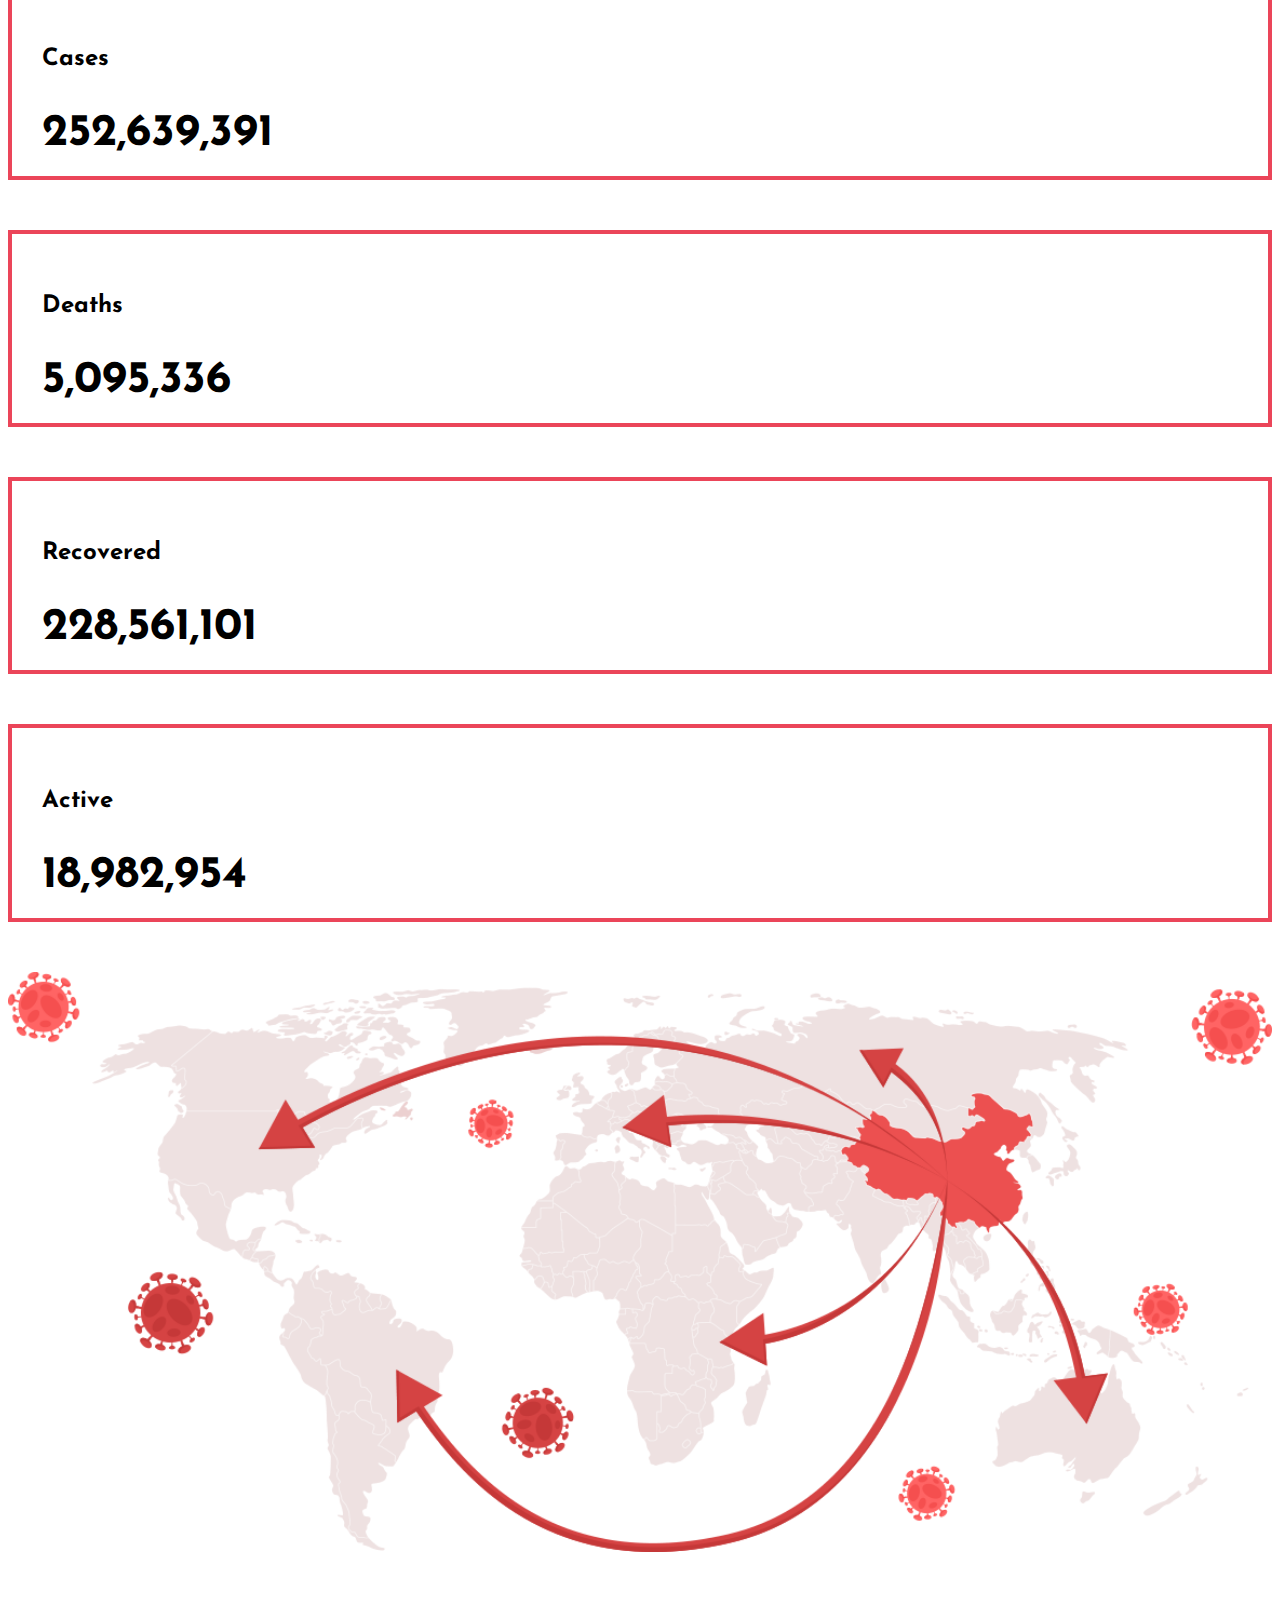
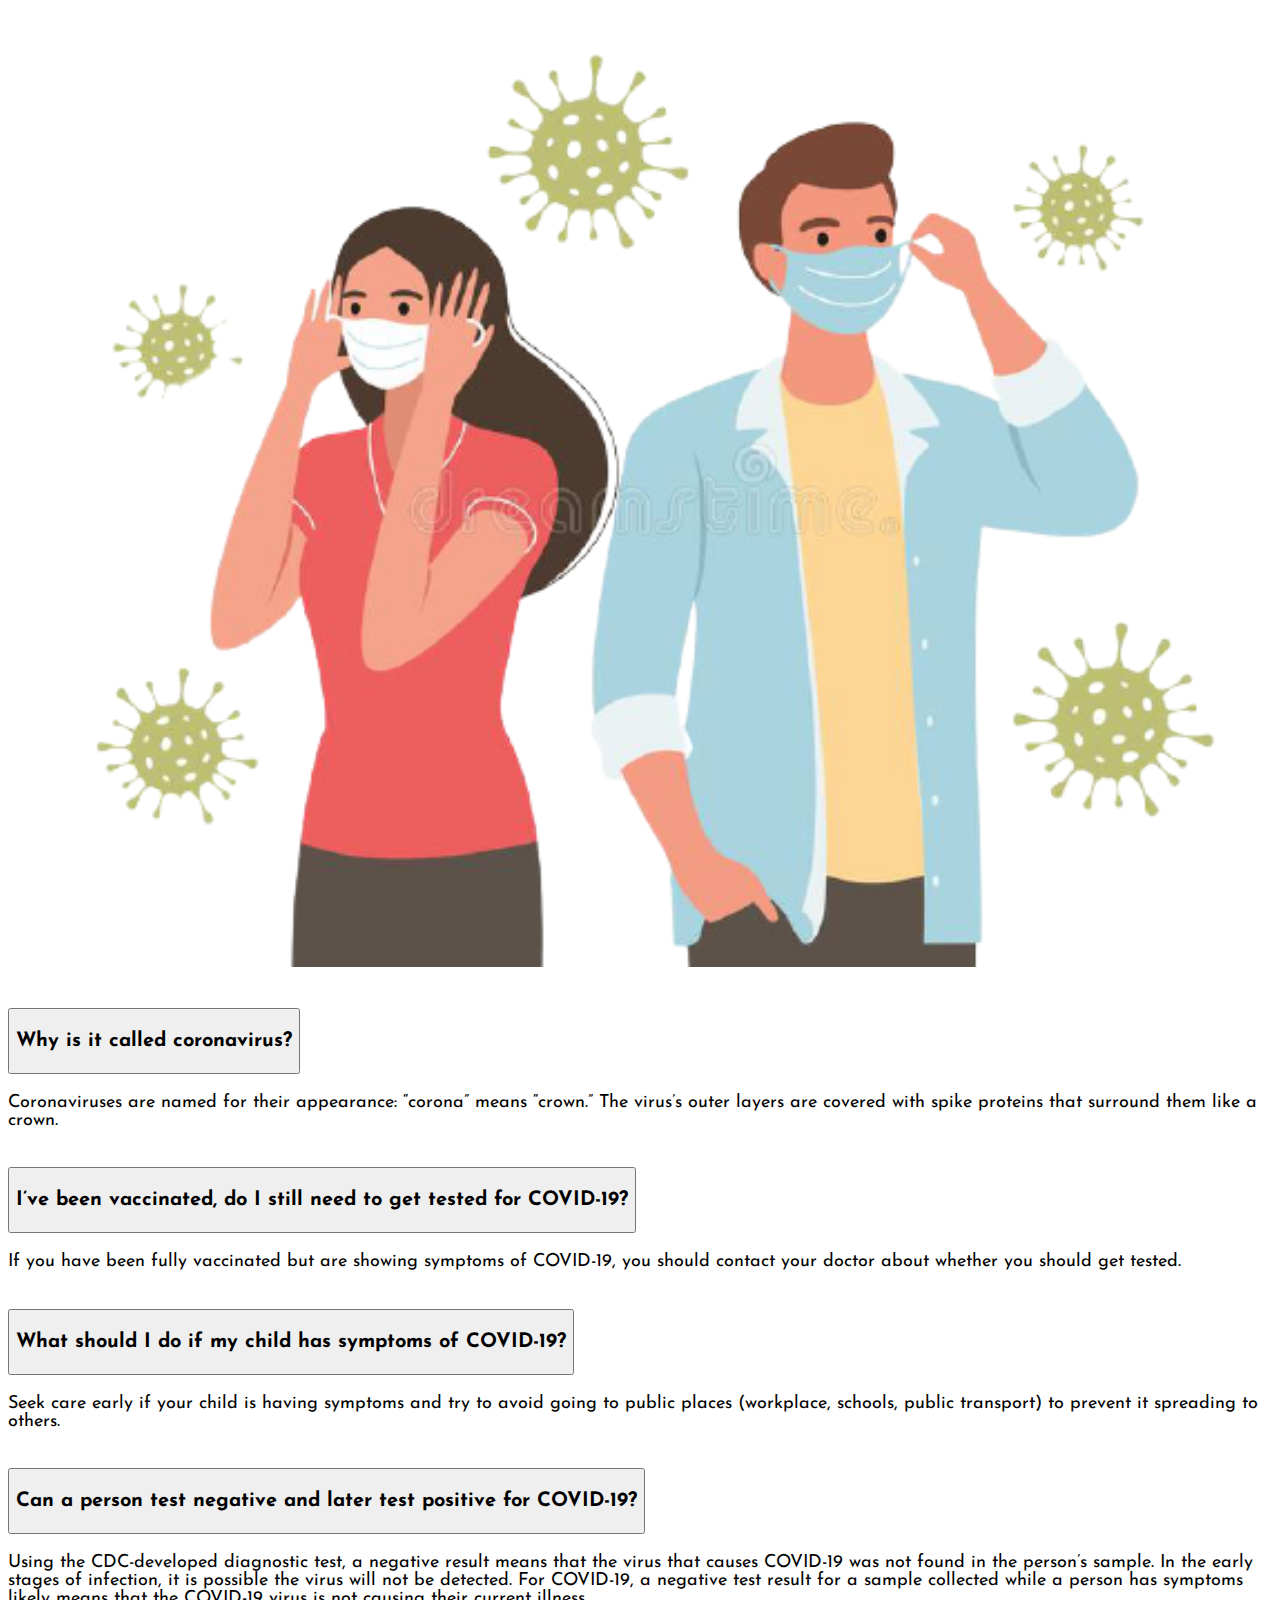
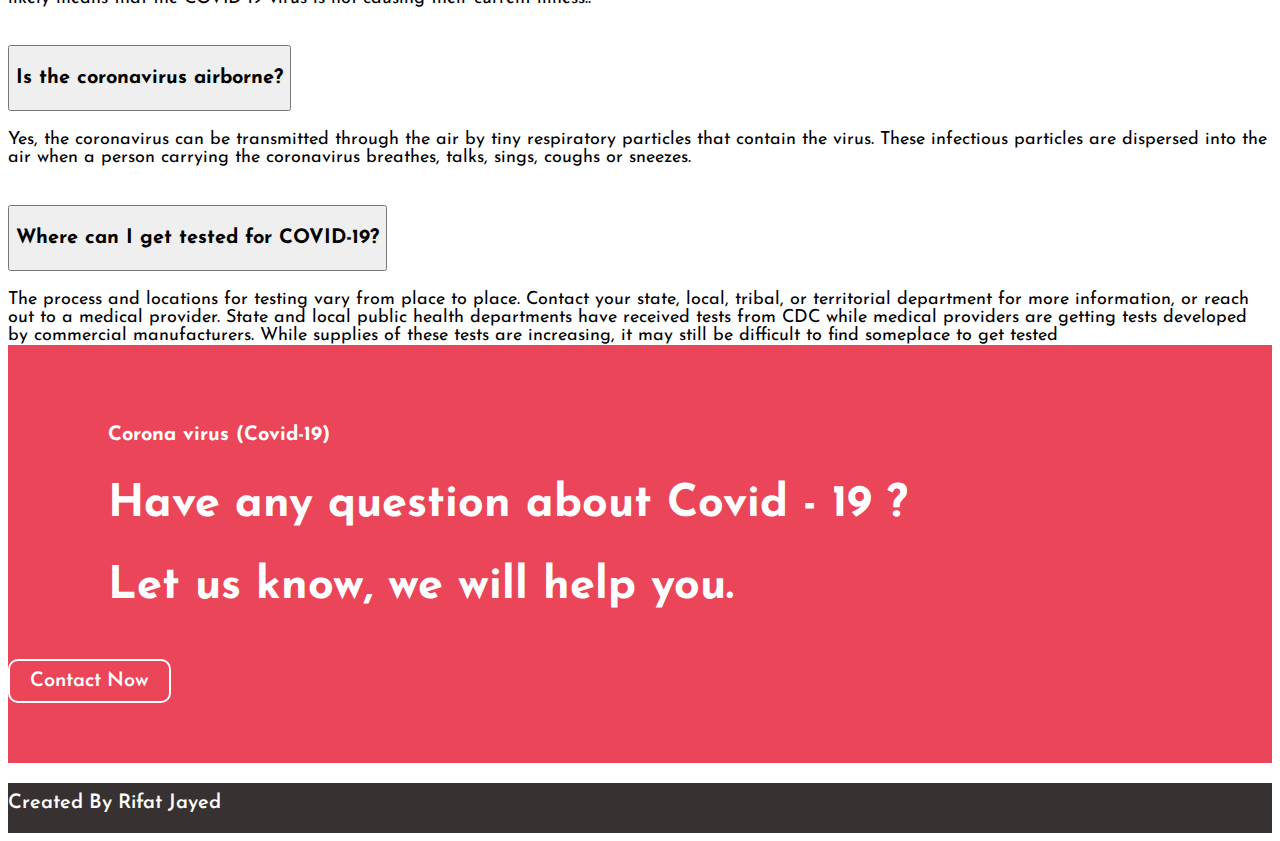
==== commit 4af9d8a1: "15-11-21" ====
--- a/index.html
+++ b/index.html
@@ -60,8 +60,8 @@
 
 <section class="bg-light" id="home">
   <div class="specer"></div>
-  <div class="row gap-short px-md-5">
-    <div class="col-md-6 banner-left mt-5 pt-5 my-md-auto px-4 px-md-5">
+  <div class="row gap-short px-md-5 ">
+    <div class="col-md-6 banner-left mt-5 pt-5 my-md-auto px-4 px-md-5 ">
 <h5 class="pt-1" style="color: #EB4559;" >Covid 19</h5>
 <h2>Be Aware Of <br> Corona Virus</h2>
 <p class="lorem">COVID-19 is an infectious respiratory illness caused by a newly discovered coronavirus called SARS-CoV-2. ‘CO’ stands for corona, ‘VI’ for virus, and ‘D’ for disease. </p>
@@ -88,7 +88,7 @@
 </div>
 <section>
   <div class="row gap-short px-md-5">
-    <div class="col-md-6 about-left m-md-auto px-4 px-md-5 ">
+    <div class="col-md-6 about-left m-md-auto px-4 px-md-5 text-center text-md-start">
 <h2>What Is Covid 19?</h2>
 <p class="lorem">Coronavirus disease (COVID-19) is an infectious disease caused by a new virus. The disease causes respiratory illness (like the flu) with symptoms such as a cough, fever, and in more severe cases, difficulty breathing.
 <br><br>
@@ -120,7 +120,7 @@
       <div class="row row-cols-1 g-4">
         <div class="col">
           <div class="card card-shaddow">
-            <img src="image/contact.png" class="card-img-top spread-img-one" alt="...">
+            <img src="image/contact.png" class="card-img-top spread-img-one mt-3" alt="...">
             <div class="card-body">
               <h5 class="card-title"  style="text-align: center;">Human Contact</h5>
               <p class="card-text" style="text-align: center;">This is a longer card with supporting text below as a natural lead-in to additional content. </p>
@@ -129,7 +129,7 @@
         </div>
         <div class="col">
           <div class="card card-shaddow">
-            <img src="image/air.png" class="card-img-top spread-img-one" alt="...">
+            <img src="image/air.png" class="card-img-top spread-img-one mt-3" alt="...">
             <div class="card-body">
               <h5 class="card-title"  style="text-align: center;">Air Transmission</h5>
               <p class="card-text" style="text-align: center;">This is a longer card with supporting text below as a natural lead-in to additional content. </p>
@@ -140,11 +140,11 @@
        
       </div>
     </div>
-    <div class="col-md-6">
+    <div class="col-md-6 pt-4">
       <div class="row row-cols-1 g-4">
         <div class="col">
           <div class="card card-shaddow">
-            <img src="image/contact.png" class="card-img-top spread-img-one" alt="...">
+            <img src="image/contact.png" class="card-img-top spread-img-one mt-3" alt="...">
             <div class="card-body">
               <h5 class="card-title"  style="text-align: center;">Contaminated Object</h5>
               <p class="card-text" style="text-align: center;">This is a longer card with supporting text below as a natural lead-in to additional content.</p>
@@ -153,7 +153,7 @@
         </div>
         <div class="col">
           <div class="card card-shaddow">
-            <img src="image/contact.png" class="card-img-top spread-img-one" alt="...">
+            <img src="image/contact.png" class="card-img-top spread-img-one mt-3" alt="...">
             <div class="card-body">
               <h5 class="card-title"  style="text-align: center;">Wild Animal</h5>
               <p class="card-text" style="text-align: center;">This is a longer card with supporting text below as a natural lead-in to additional content.</p>
@@ -171,7 +171,7 @@
 
 
   </div>
-  <div class="col-md-6 spread-right px-4 px-md-5 ">
+  <div class="col-md-6 spread-right px-4 px-md-5 text-center text-md-start">
     <h2 class="mt-5">How Does Covid-19 Spread?</h2>
     <p class="lorem">As of now, researchers know that the coronavirus is spread through droplets and virus particles released into the air when an infected person breathes, talks, laughs, sings, coughs or sneezes. Larger droplets may fall to the ground in a few seconds, but tiny infectious particles can linger in the air and accumulate in indoor places, especially where many people are gathered and there is poor ventilation. This is why mask-wearing, hand hygiene and physical distancing are essential to preventing COVID-19.</p>
   </div>
@@ -193,7 +193,7 @@
     <div class="row row-cols-1 row-cols-md-3 g-4">
       <div class="col">
         <div class="card h-100 card-shaddow">
-          <img  src="image/protect-1.png" class="card-img-top img-protect" alt="...">
+          <img  src="image/protect-1.png" class="card-img-top img-protect mt-3" alt="...">
           <div class="card-body">
             <h5 class="card-title" style="text-align: center;">Wear a Face Mask</h5>
             <p class="card-text lorem" style="text-align: center;">This is a longer card with supporting text below as a natural lead-in to additional content. This content is a little bit longer.</p>
@@ -202,7 +202,7 @@
       </div>
       <div class="col">
         <div class="card h-100 card-shaddow">
-          <img src="image/protect-2.png" class="card-img-top img-protect" alt="...">
+          <img src="image/protect-2.png" class="card-img-top img-protect mt-3" alt="...">
           <div class="card-body">
             <h5 class="card-title" style="text-align: center;">Wash Your Hands </h5>
             <p class="card-text lorem" style="text-align: center;">Lorem ipsum, dolor sit amet consectetur adipisicing elit. Quisquam repellat molestias asperiores perferendis cumque omnis.</p>
@@ -211,7 +211,7 @@
       </div>
       <div class="col">
         <div class="card h-100 card-shaddow">
-          <img src="image/protect-3.png" class="card-img-top img-protect" alt="...">
+          <img src="image/protect-3.png" class="card-img-top img-protect mt-3" alt="...">
           <div class="card-body">
             <h5 class="card-title" style="text-align: center;">Avoid Close Contact</h5>
             <p class="card-text lorem" style="text-align: center;">Lorem ipsum dolor, sit amet consectetur adipisicing elit. Eius iste eum beatae omnis, soluta quas..</p>
@@ -239,13 +239,14 @@
   <div class="specer"></div>
 
 <div class="row gap-short bg-light symptoms px-md-5">
-  <div class="col-md-6 symptoms-left px-4 px-md-5 m-auto">
+  <div class="col-md-6 symptoms-left px-4 px-md-5 m-auto text-center text-md-start">
 <h4>What Are The Main Symptoms?</h4>
 <p class="lorem">COVID-19 symptoms range from mild to severe. It takes 2-14 days after exposure for symptoms to develop. Symptoms may include:</p>
 
 
 <div class="row">
-  <div class="col-md-6">
+  <div class="col-md-6 d-flex d-md-block  justify-content-center ">
+   
     <ul class="list">
       <li>Fever</li>
       <li>Dry Cough</li>
@@ -253,7 +254,7 @@
     </ul>
     
     </div>
-    <div class="col-md-6">
+    <div class="col-md-6 d-flex d-md-block justify-content-center ">
       <ul class="list">
         <li>Shortness of Breath</li>
         <li>Headache</li>
@@ -286,20 +287,22 @@
   <div class="row gap-short">
 
     <div class="col-md-6">
-      <img class="img-fluid prevent-img px-4 px-md-5 " src="image/prevnt.png" alt="">
-        </div>
-
-    <div class="col-md-6 prevent-right px-4 px-md-5 ">
+      <img class="img-fluid prevent-img px-4 px-md-5 mb-3 " src="image/prevnt.png" alt="">
+        </div>
+
+    <div class="col-md-6 prevent-right px-4 px-md-5 text-center text-md-start">
   <h4 class="py-3">Things Not To Do During Covid </h4>
   <p class="lorem">Lorem ipsum dolor sit amet consectetur adipisicing elit. Vero itaque magnam, optio a maxime ducimus illo qui porro, fugiat repudiandae modi. Beatae ipsum labore officiis!</p>
   
   
-
-      <ul class="list">
+<div class="d-flex d-md-block justify-content-center ">
+  <ul class="list">
         <li>Do Not Share Eating</li>
         <li>Do Not Touch Your Face or Nose</li>
         <li>Do Not Contact Sick People</li>
       </ul>
+</div>
+      
       
       </div>
       
@@ -320,34 +323,34 @@
 <section class="bg-light " id="handwash">
   <div class="specer "></div>
   <div class="hand-wash px-md-5">
-    <div class="hand-wash-top px-4 px-md-5 ">
+    <div class="hand-wash-top px-4 px-md-5 text-center text-md-start">
       <h3>HOW TO WASH YOUR HANDS</h3>
     <h4>Why do I need wash hand</h4>
     </div>
     
     <div class="row gap-short">
 <div class="col-md-2">
-<img class="hand-img " src="image/hadnwash-1.png" alt="">
+<img class="hand-img w-30 w-md-70 p-3" src="image/hadnwash-1.png" alt="">
 <h5 style="text-align: center;">Apply soap</h5>
 </div>
 <div class="col-md-2">
-  <img class="hand-img" src="image/hadnwash-2.png" alt="">
+  <img class="hand-img w-30 w-md-70  p-3" src="image/hadnwash-2.png" alt="">
   <h5 style="text-align: center;">Rub Hands</h5>
 </div>
 <div class="col-md-2">
-  <img class="hand-img" src="image/hadnwash-3.png" alt="">
+  <img class="hand-img  w-30 w-md-70  p-3" src="image/hadnwash-3.png" alt="">
   <h5 style="text-align: center;">Between Fingers</h5>
 </div>
 <div class="col-md-2">
-  <img class="hand-img" src="image/hadnwash-4.png" alt="">
+  <img class="hand-img w-30 w-md-70  p-3" src="image/hadnwash-4.png" alt="">
   <h5 style="text-align: center;">Back to Hands</h5>
 </div>
 <div class="col-md-2">
-  <img class="hand-img" src="image/hadnwash-5.png" alt="">
+  <img class="hand-img w-30 w-md-70 p-3" src="image/hadnwash-5.png" alt="">
   <h5 style="text-align: center;">Clean Thumbs</h5>
 </div>
 <div class="col-md-2">
-  <img class="hand-img" src="image/hadnwash-6.png" alt="">
+  <img class="hand-img w-30 w-md-70 p-3" src="image/hadnwash-6.png" alt="">
   <h5 style="text-align: center;">Use Towel</h5>
 </div>
 
@@ -419,10 +422,10 @@
 
 <!-- --------------------------------------FAQ Section Start-------------------------------------- -->
 
-<section id="faq">
+<section id="faq" class="pb-3">
   <div class="row gap-short">
     <div class="col-md-6">
-<img class="faq-img my-5 py-5" src="image/faq.png" alt="">
+<img class="faq-img my-0 py-0 my-md-5 py-md-5" src="image/faq.png" alt="">
     </div>
     <div class="col-md-6 faq-sec-right">
       <div class="accordion accordion-flush faq-sec-right" id="accordionFlushExample">
@@ -518,7 +521,7 @@
 
 <section class="contact-bg">
   <div class="row gap-short">
-    <div class="col-md-9 contact-left-sec px-4 px-md-5">
+    <div class="col-md-9 contact-left-sec px-4 px-md-5 text-center text-md-start">
 <h3 class="contact-left">
   Corona virus (Covid-19)
 </h3>
@@ -545,7 +548,7 @@
 
 
 
-  <p class="jayed" style="text-align: center;">Created By Rifat Jayed</p>
+  <p class="jayed text-center">Created By Rifat Jayed</p>
 </footer>
 
 
--- a/style.css
+++ b/style.css
@@ -8,6 +8,7 @@
     width: 100%;
     height: 70px;
 }
+
 .nav-bg{
     background-color: #f8f9fa ;
     height: 90px;
@@ -138,8 +139,8 @@
     padding-left: 50px;
 }
 .hand-img{
-    width: 70%;
-    height: 70%;
+    /* width: 70%;
+    height: 70%; */
     margin: auto;
     display: block;
 }
@@ -198,7 +199,7 @@
 }
 .curent-number{
     margin-top: 100px;
-    margin-bottom: 100px;
+    margin-bottom: 30px;
 }
 .map-img{
     width: 100%;
@@ -211,7 +212,7 @@
     width: 100%;
 }
 .accordion-button:not(.collapsed) {
-    
+    color: #EB4559;
     background-color: #f8f9fa;
    
 }
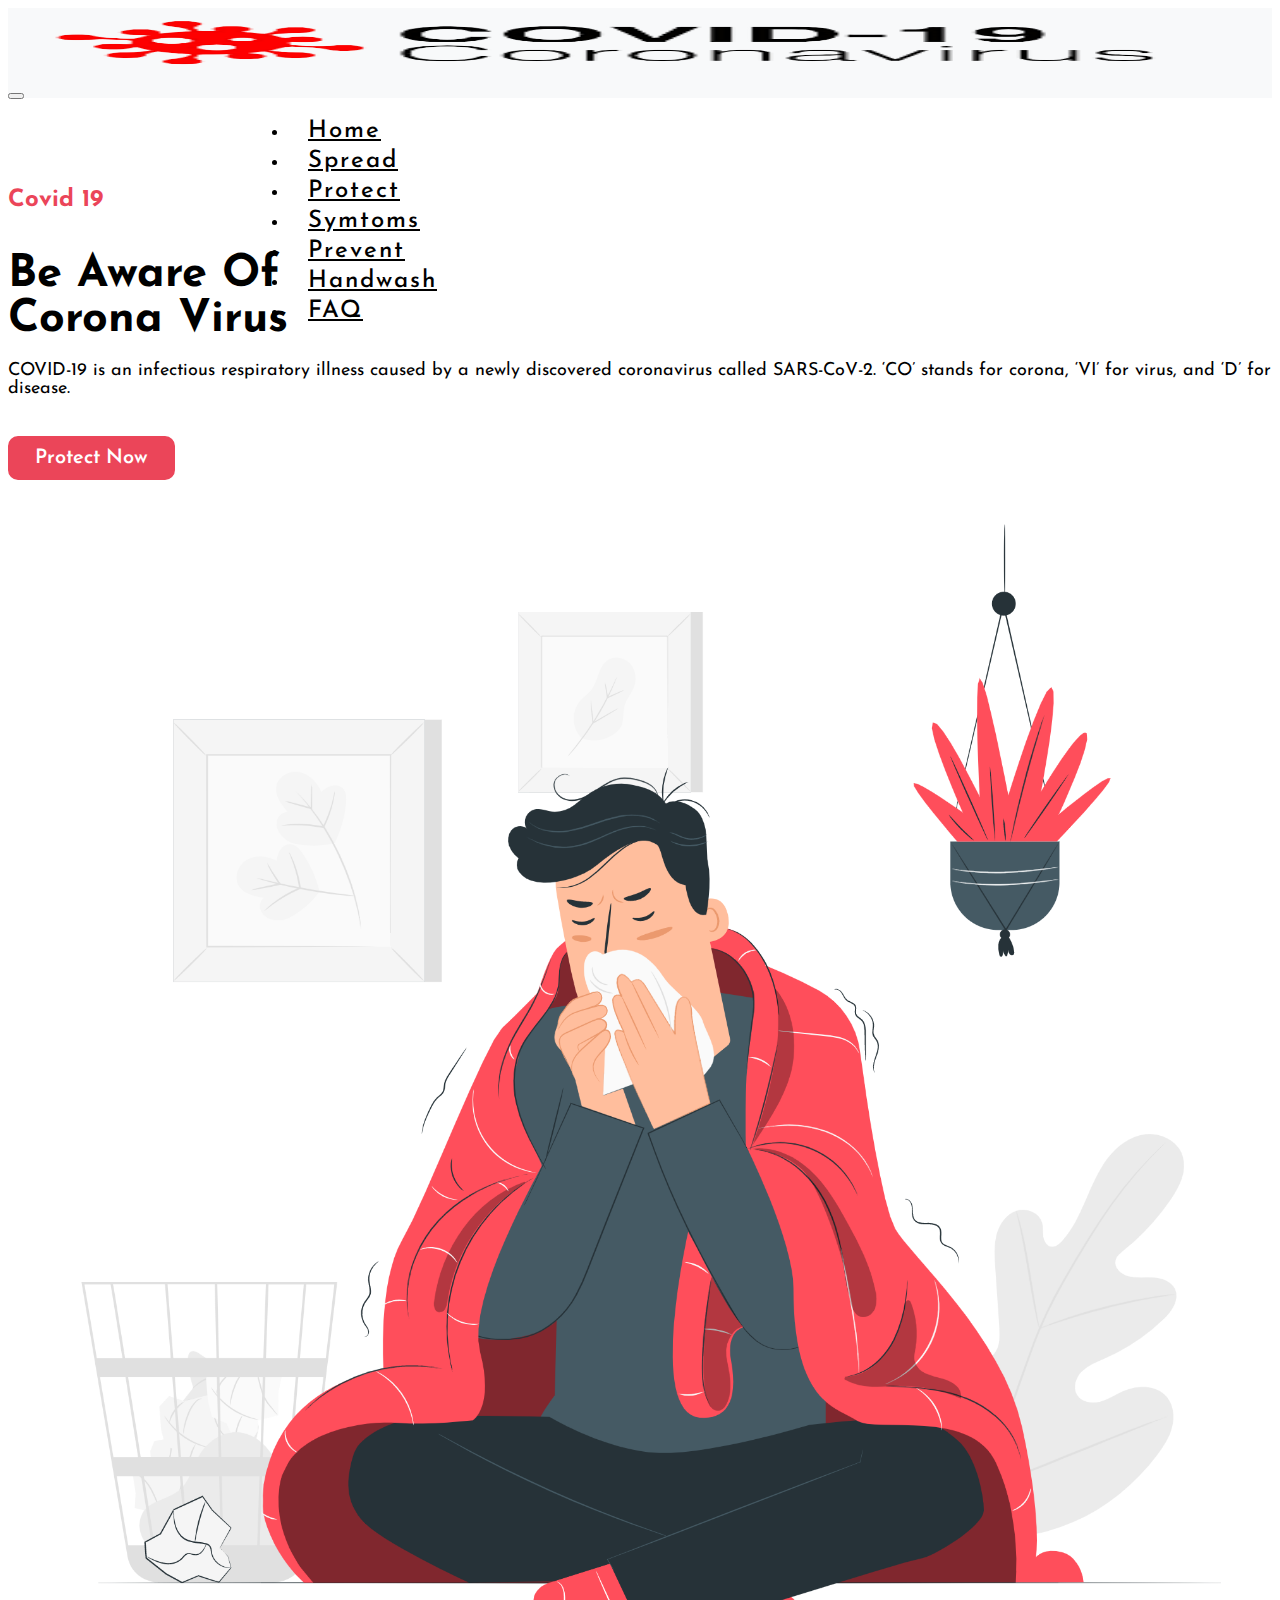
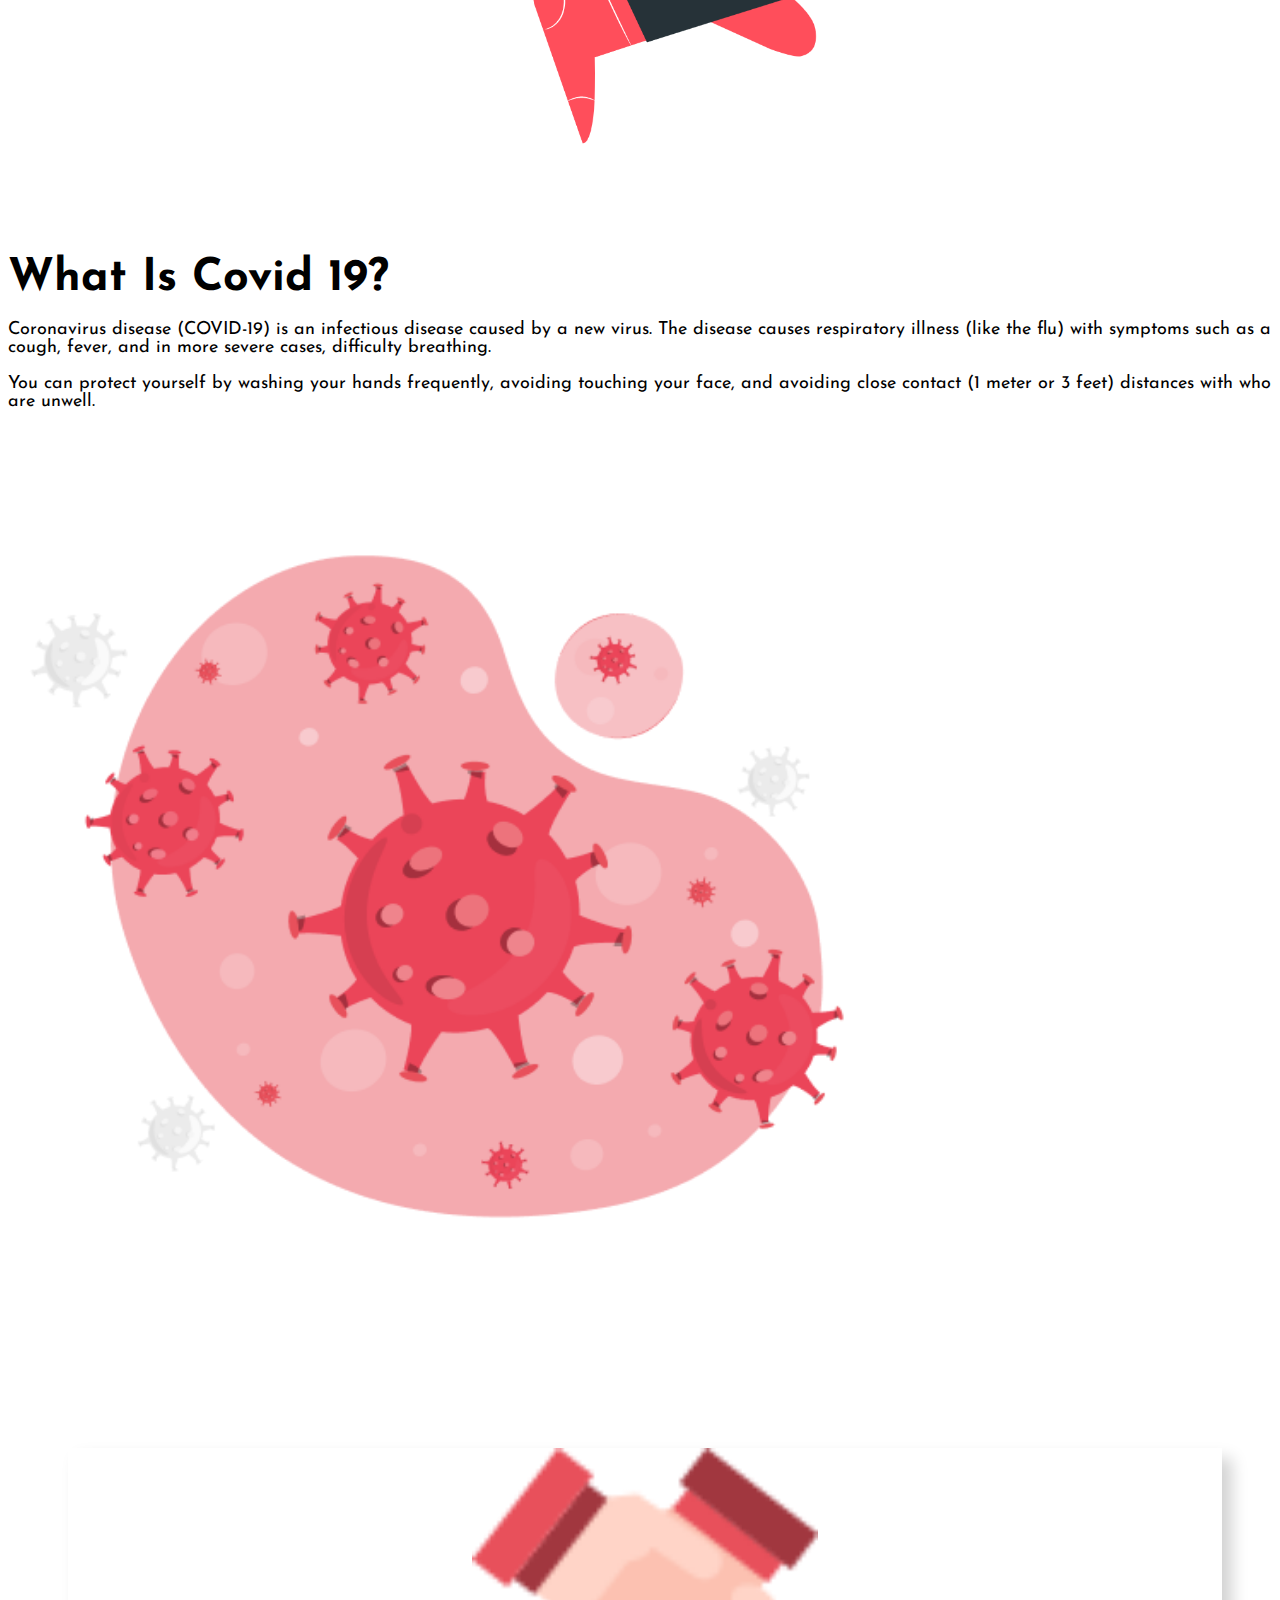
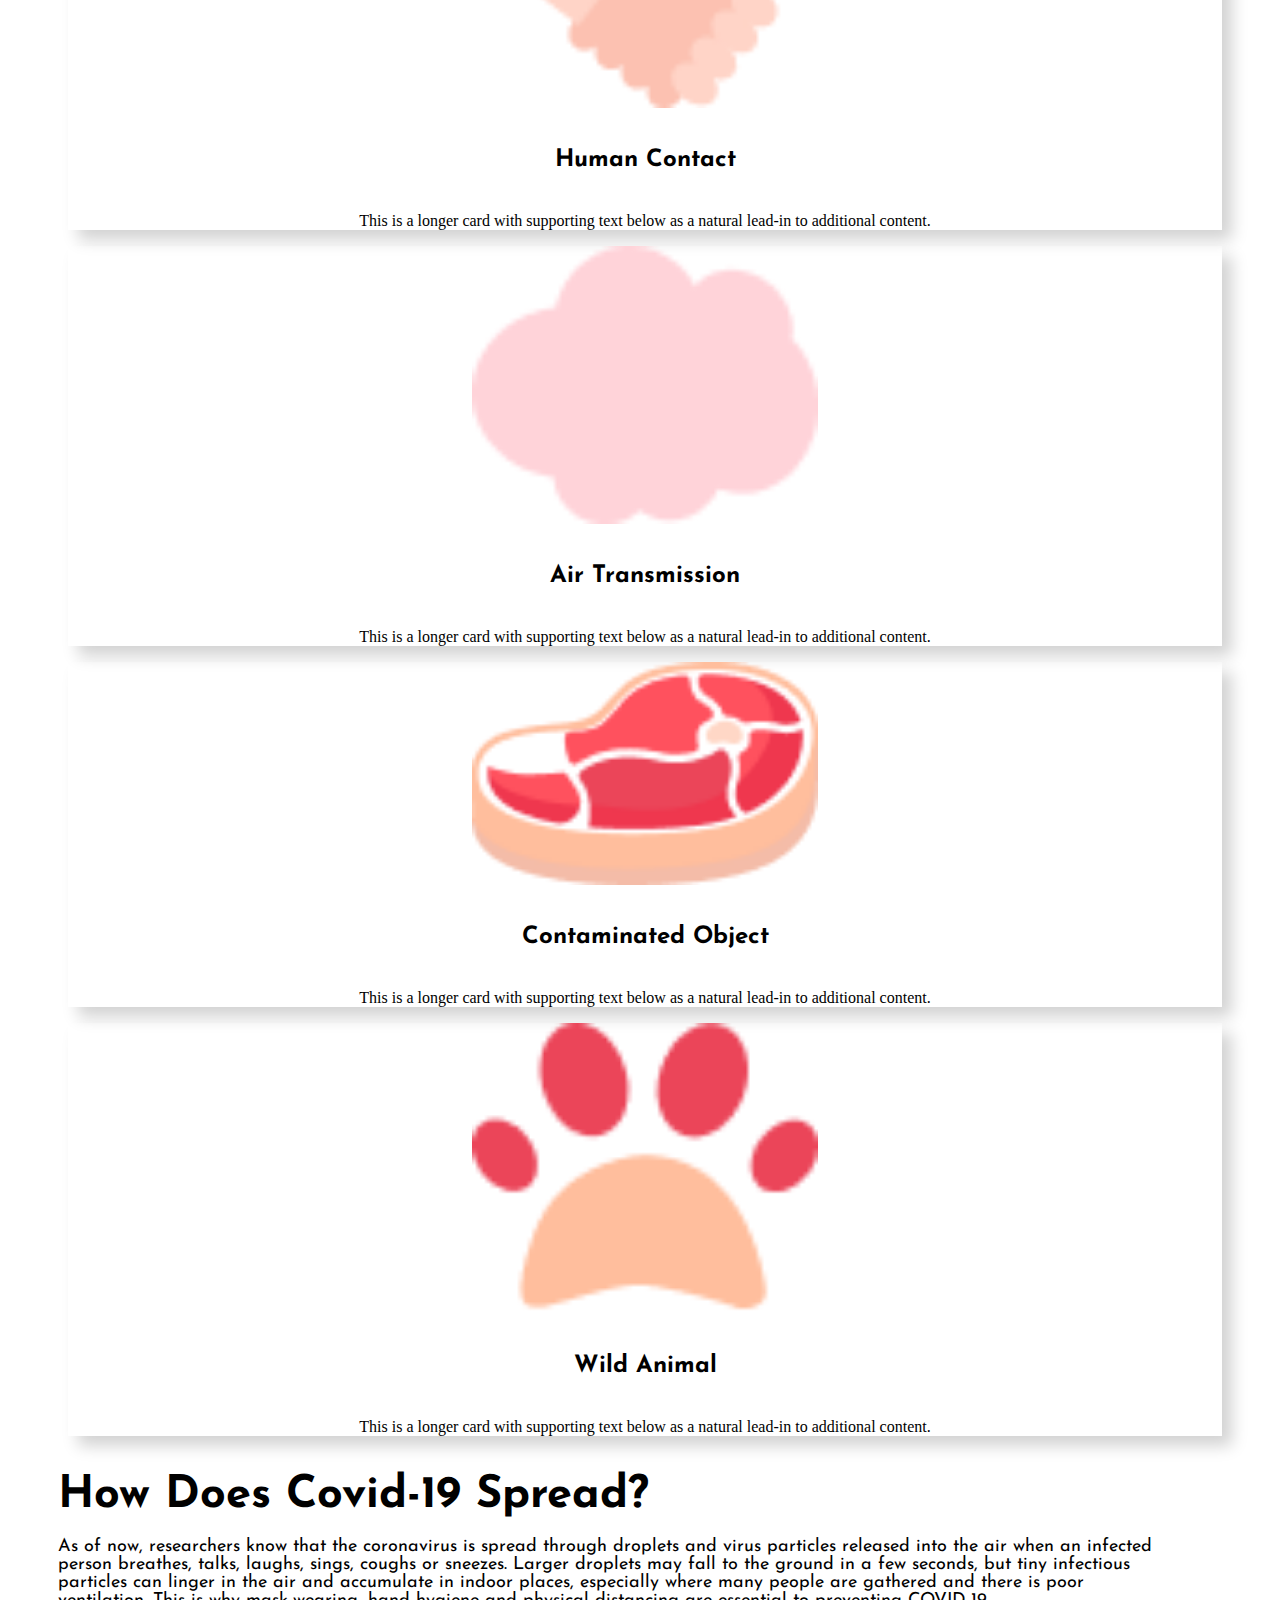
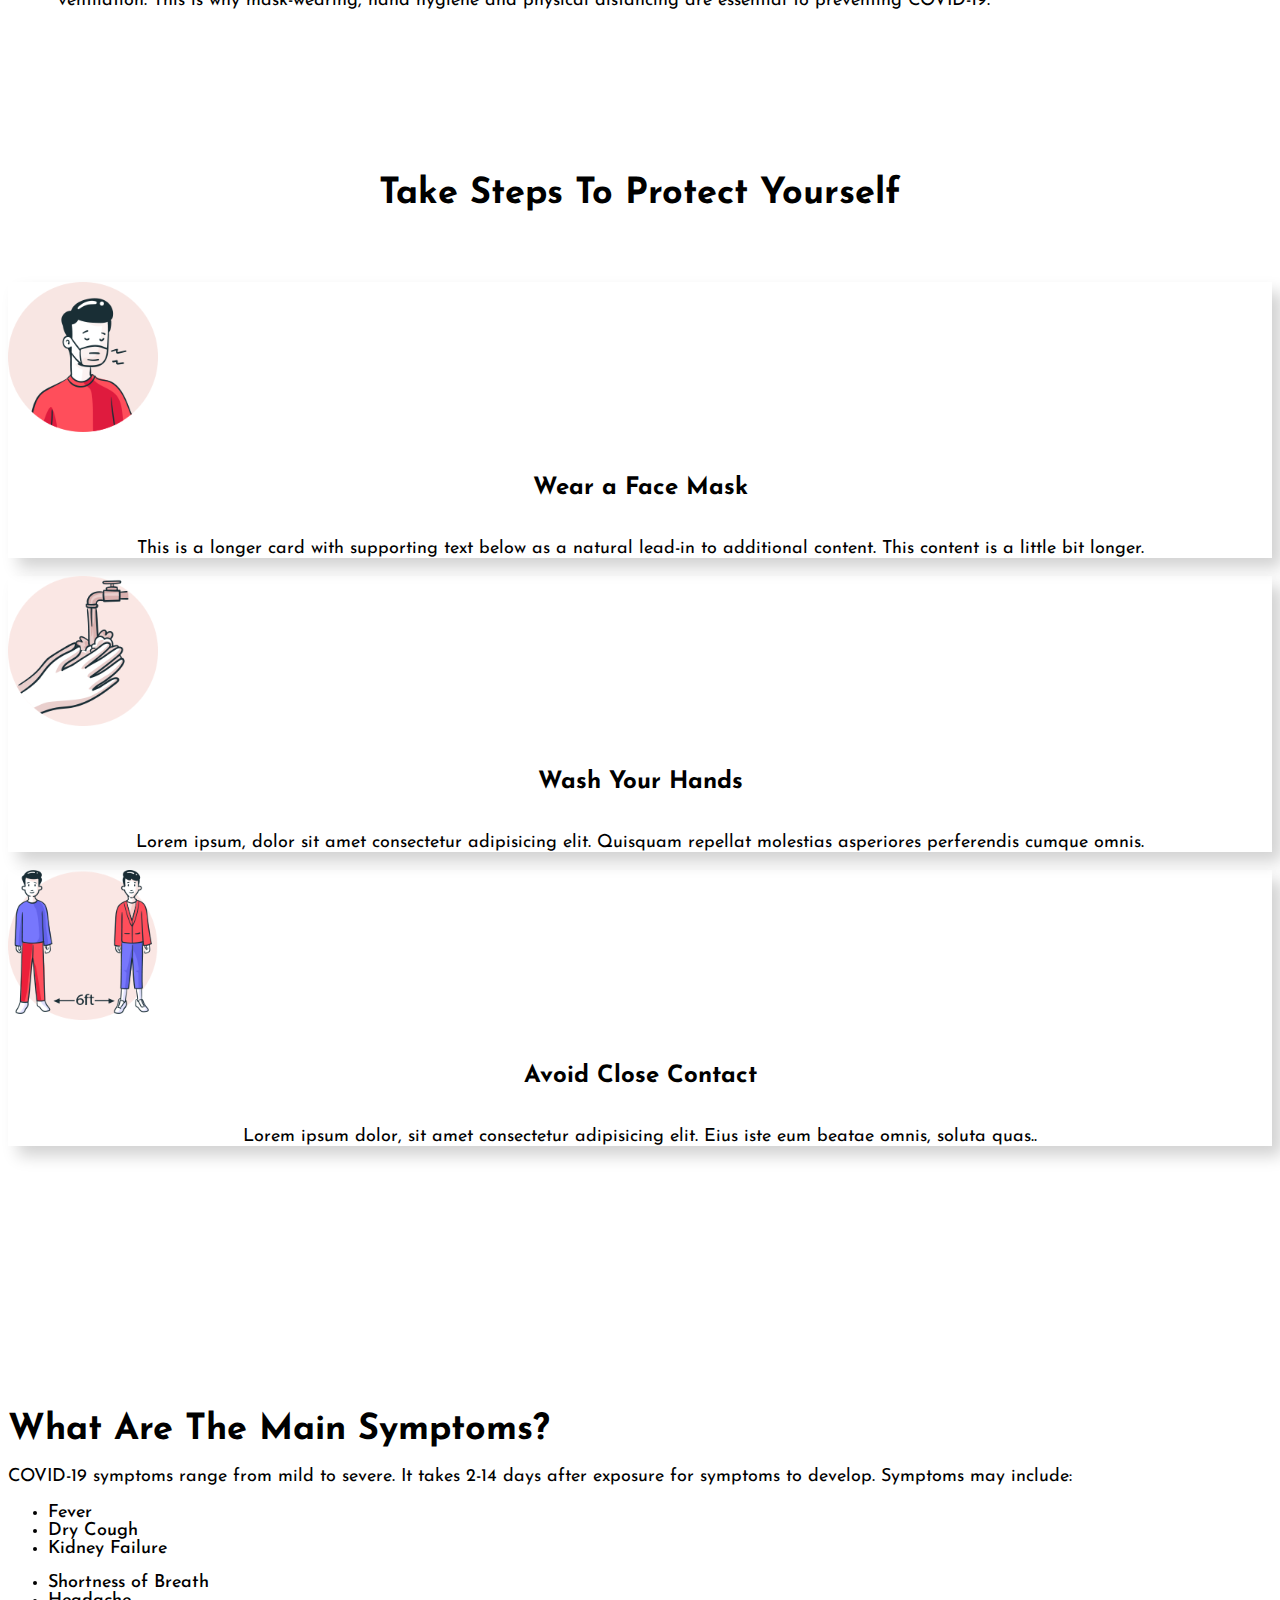
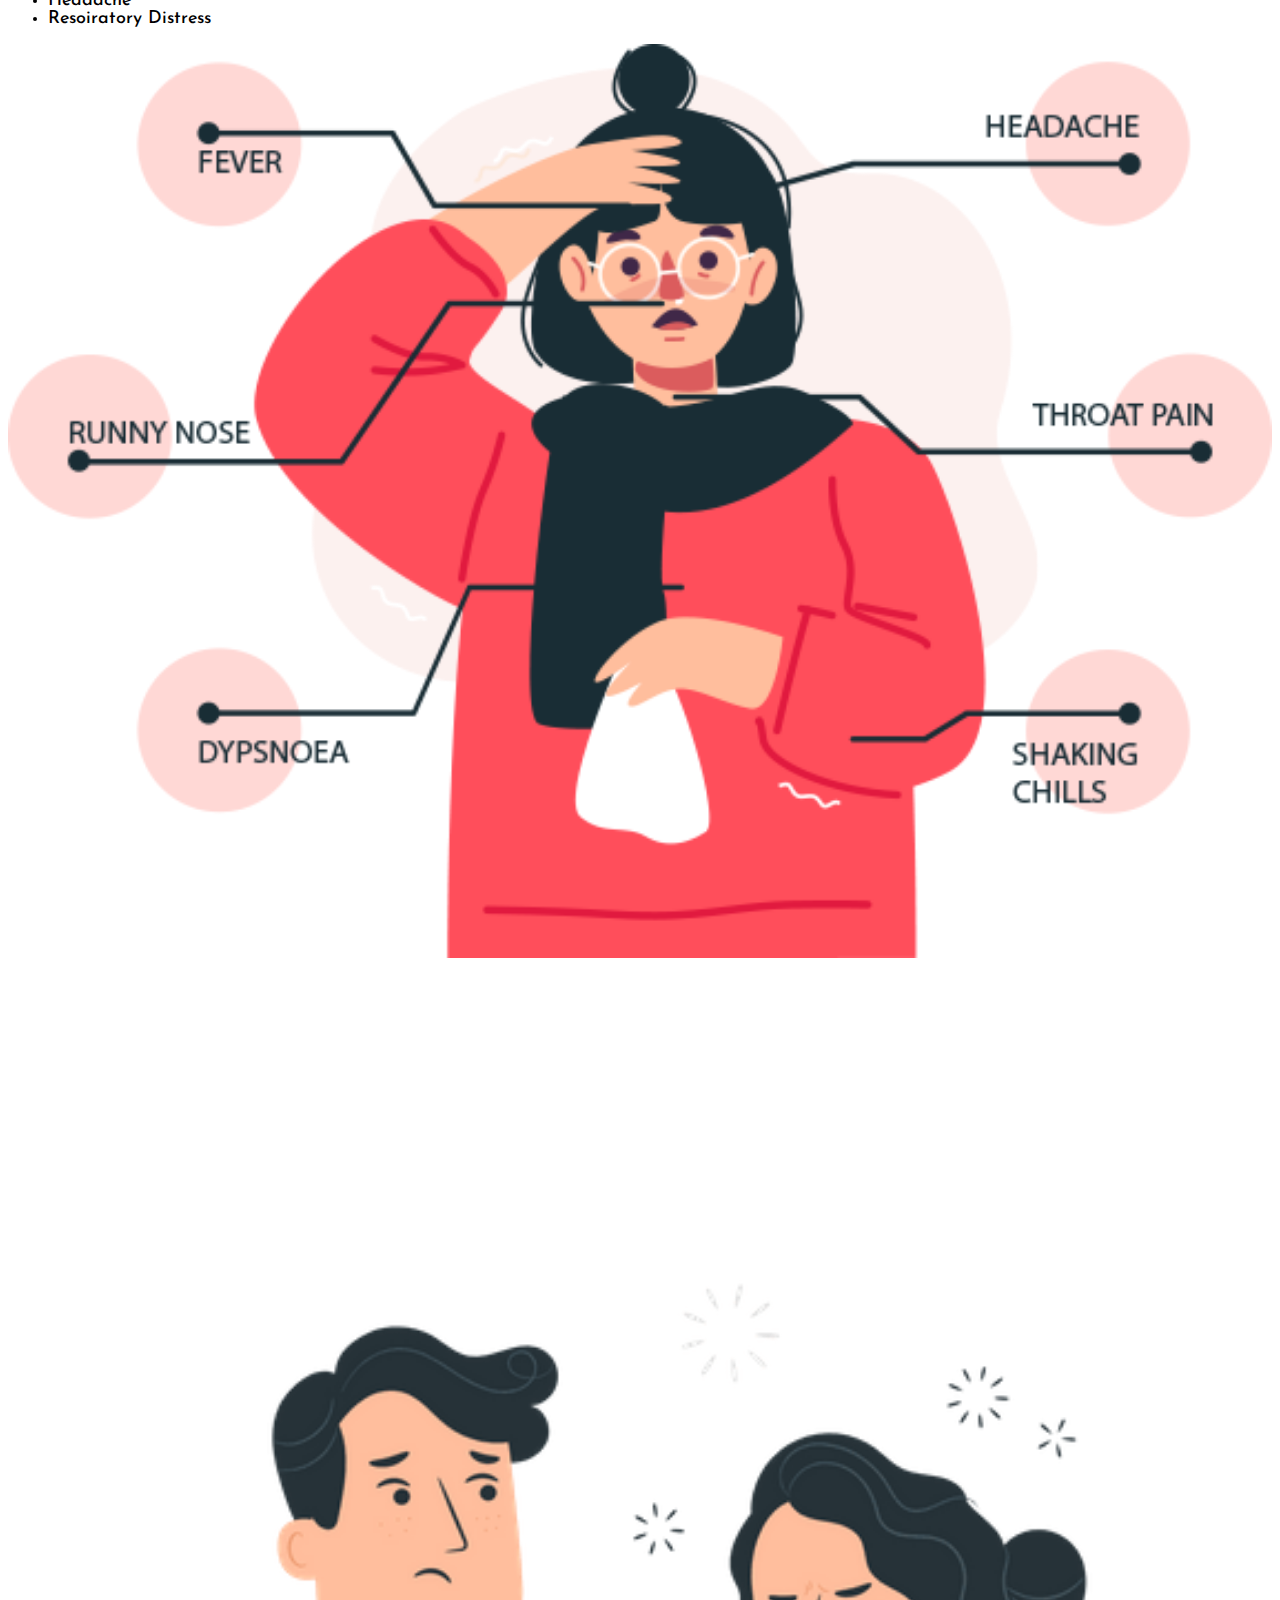
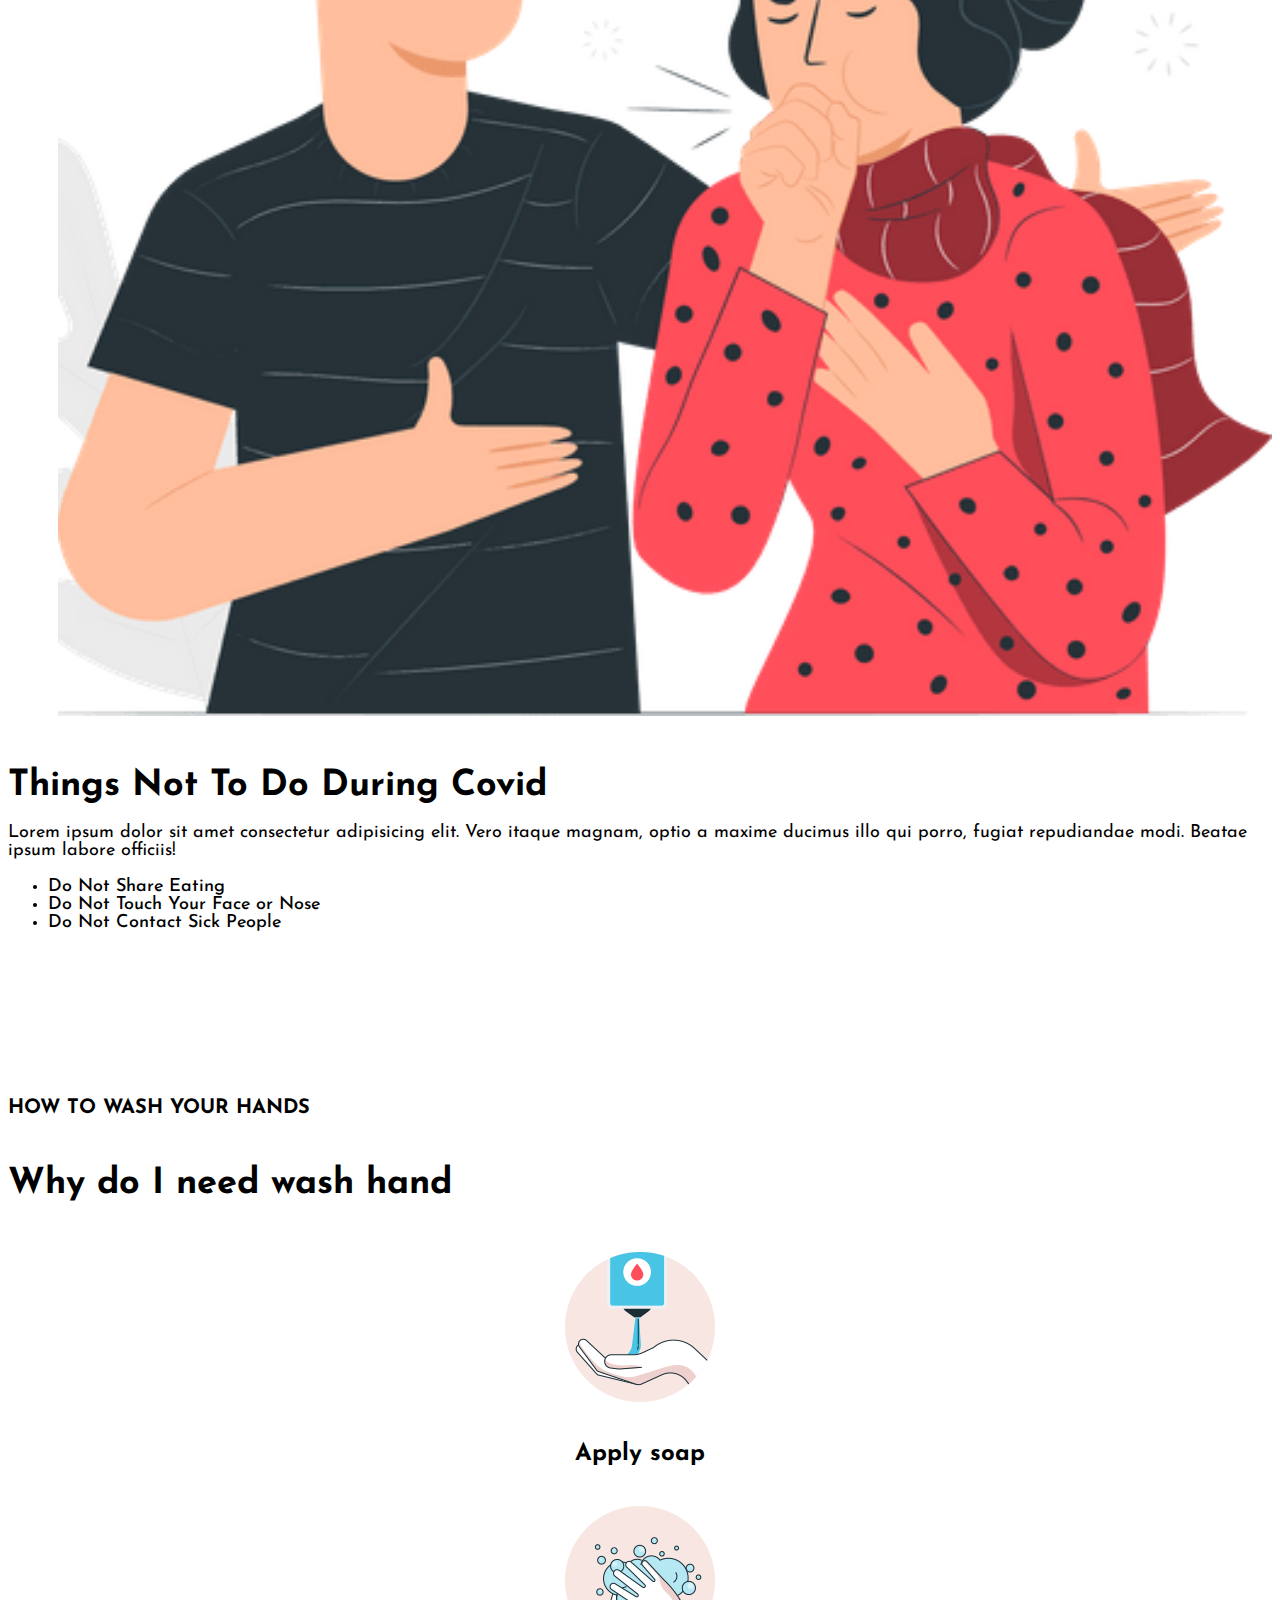
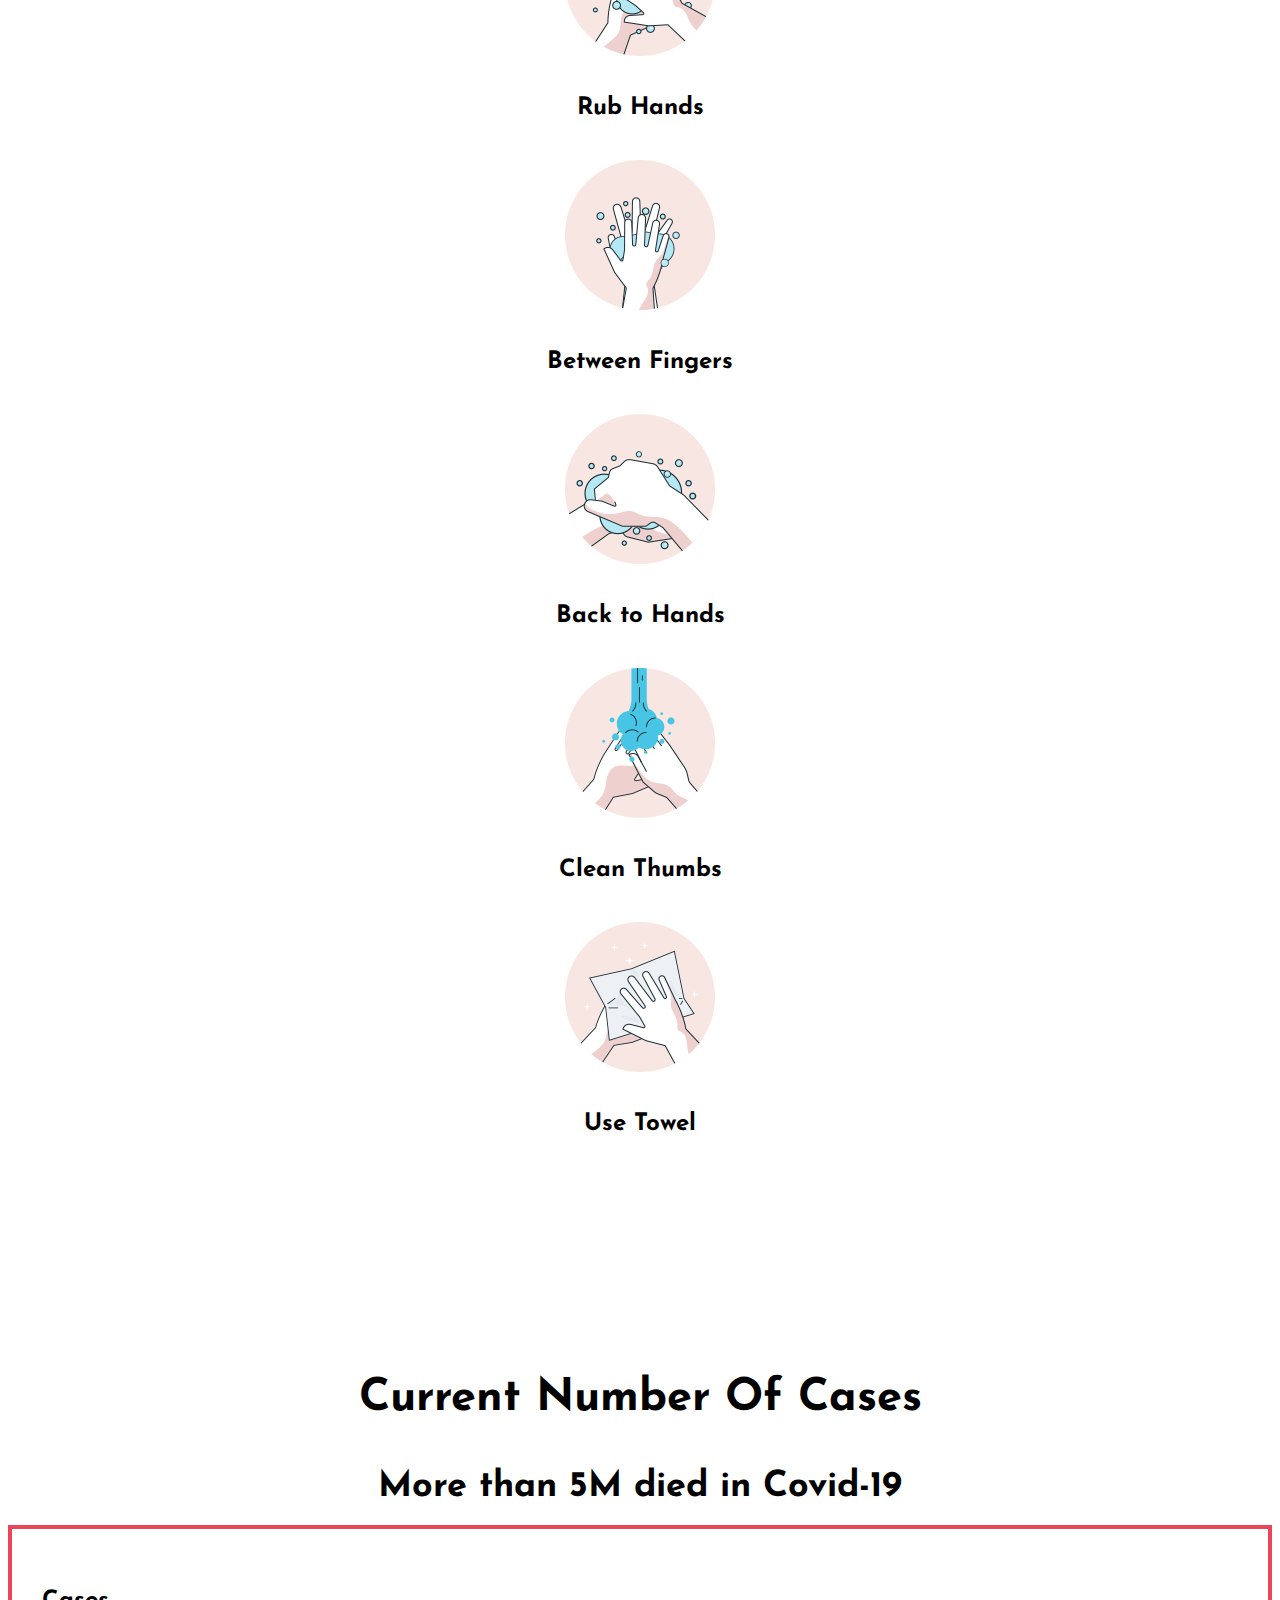
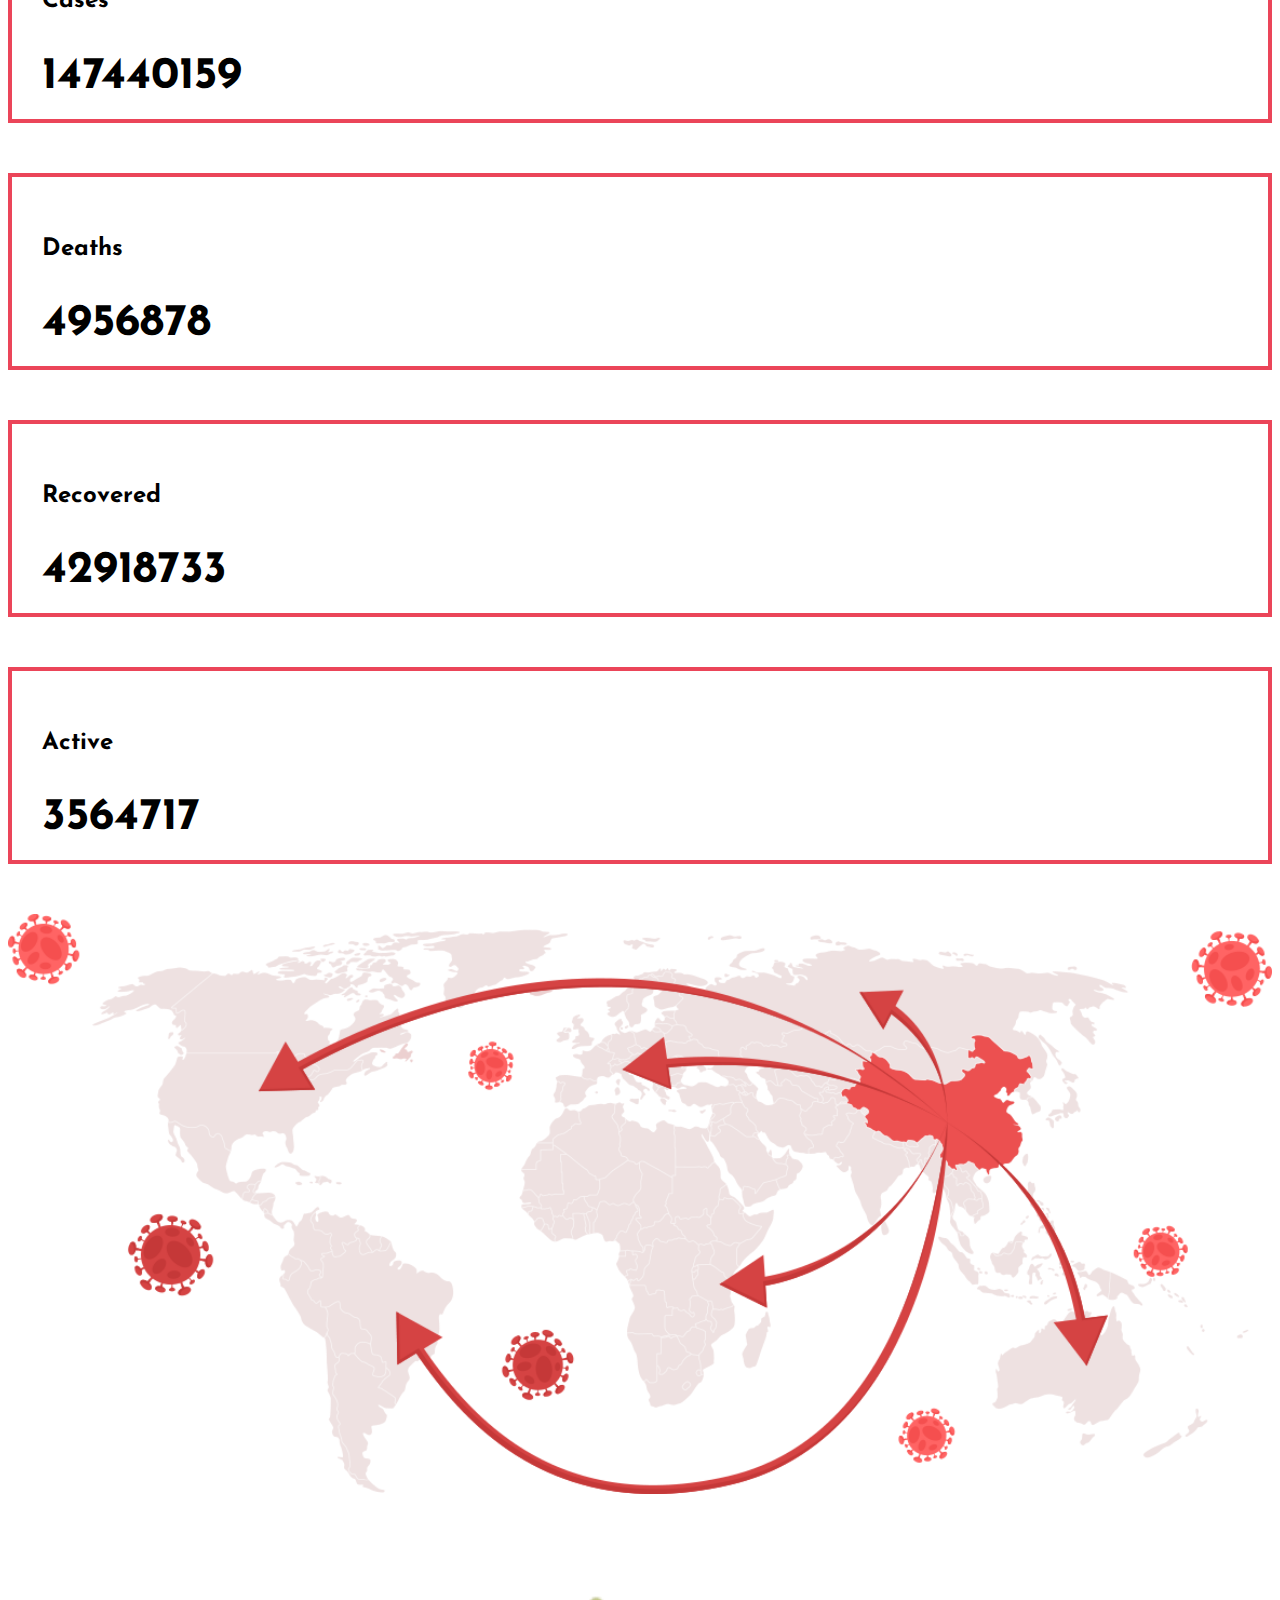
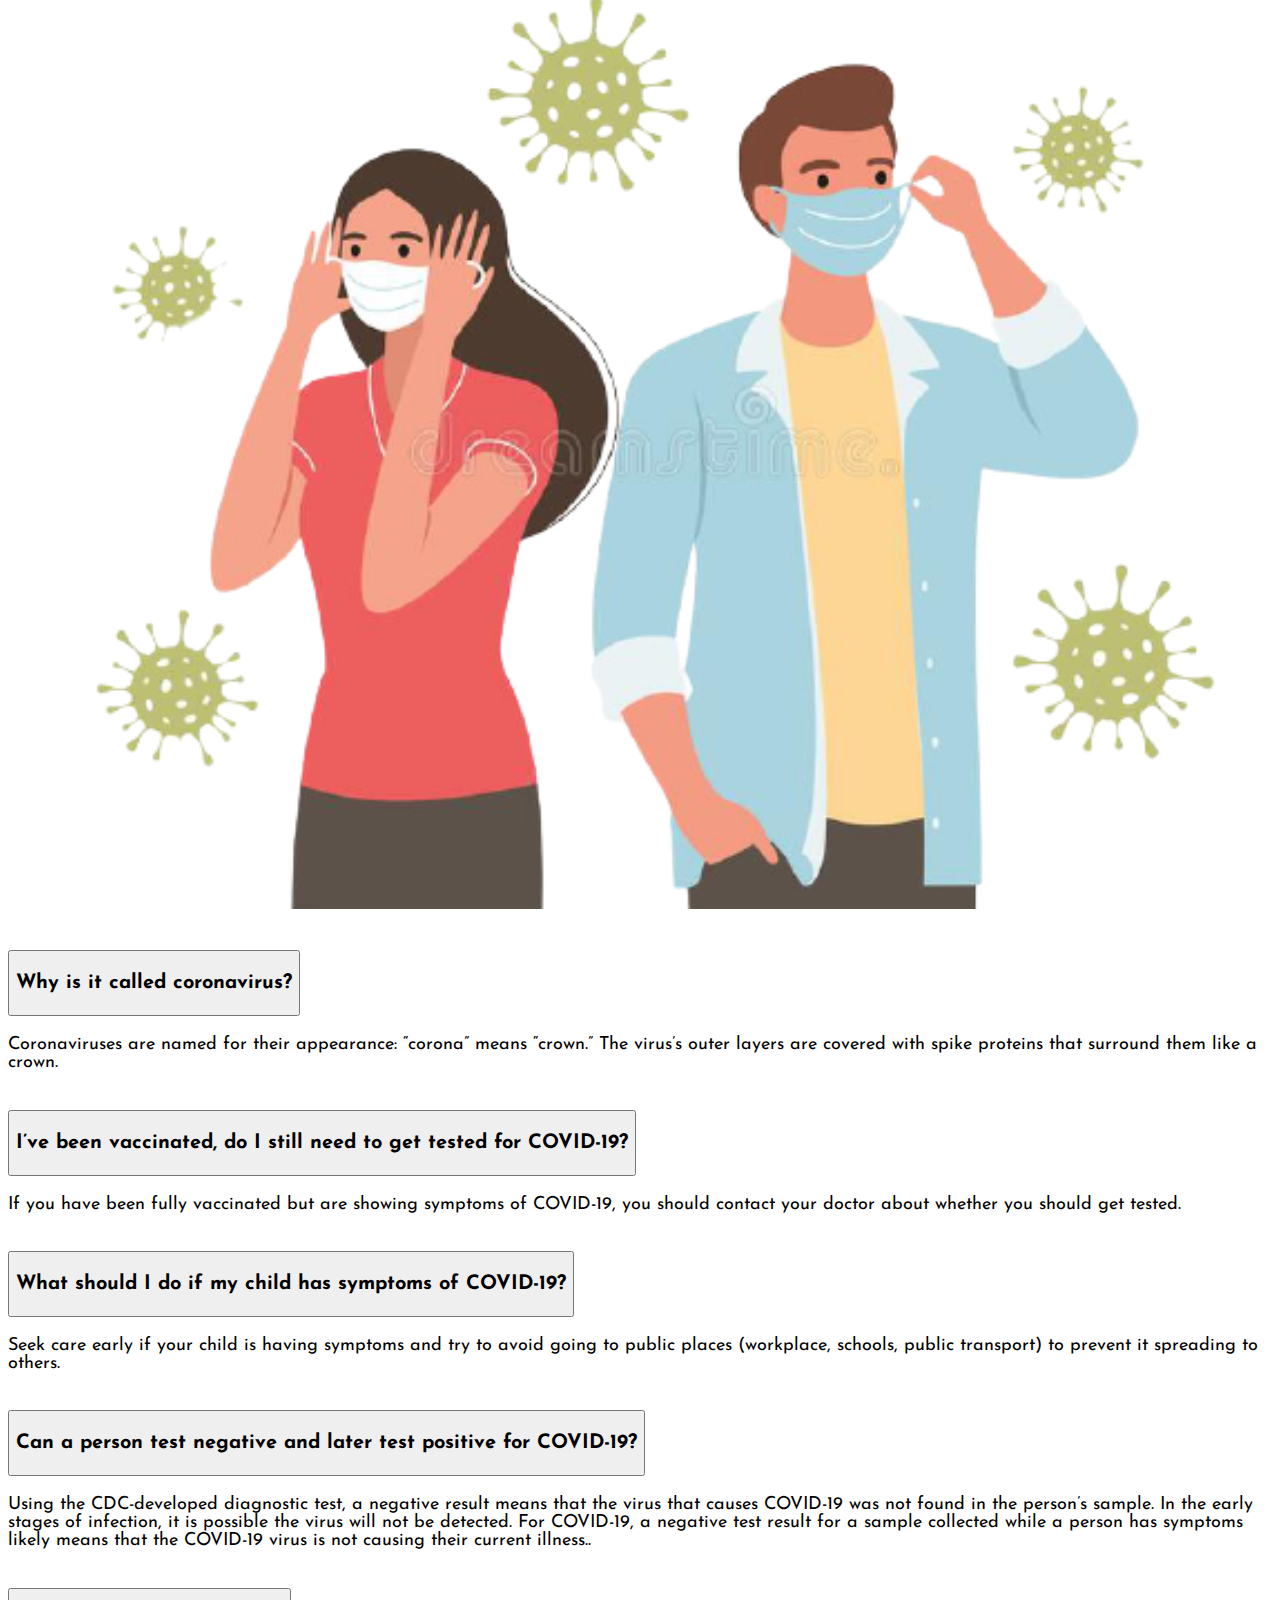
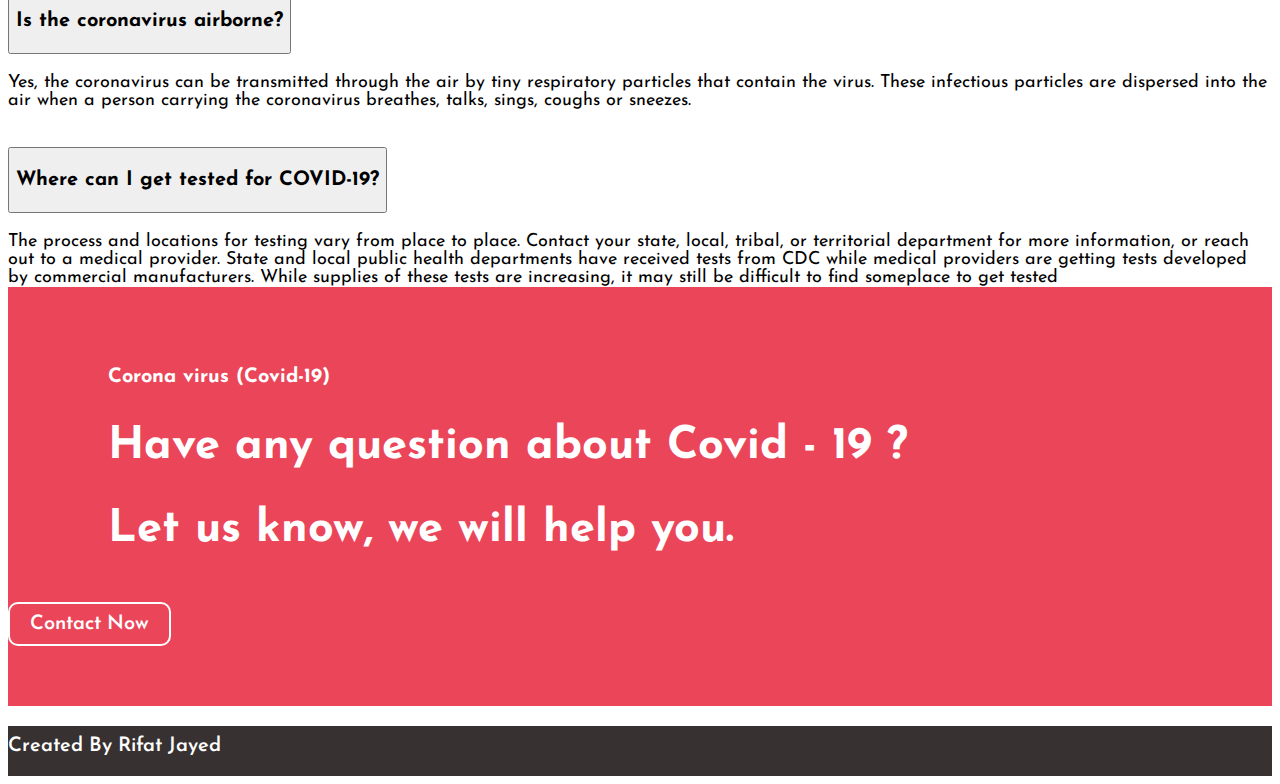
==== commit 6bff1574: "Merge branch 'rifatjayed:main' into main" ====
--- a/index.html
+++ b/index.html
@@ -95,7 +95,7 @@
   You can protect yourself by washing your hands frequently, avoiding touching your face, and avoiding close contact (1 meter or 3 feet) distances with who are unwell.</p>
     </div>
     <div class="col-md-6">
-<img class="doctor-img m-5" src="image/dctr1.png" alt="">
+<img class="doctor-img m-5" src="image/about__left.png" alt="">
     </div>
   </div>
 </section>
@@ -144,7 +144,7 @@
       <div class="row row-cols-1 g-4">
         <div class="col">
           <div class="card card-shaddow">
-            <img src="image/contact.png" class="card-img-top spread-img-one mt-3" alt="...">
+            <img src="image/contagion4.png" class="card-img-top spread-img-one mt-3" alt="...">
             <div class="card-body">
               <h5 class="card-title"  style="text-align: center;">Contaminated Object</h5>
               <p class="card-text" style="text-align: center;">This is a longer card with supporting text below as a natural lead-in to additional content.</p>
@@ -153,7 +153,7 @@
         </div>
         <div class="col">
           <div class="card card-shaddow">
-            <img src="image/contact.png" class="card-img-top spread-img-one mt-3" alt="...">
+            <img src="image/contagion1.png" class="card-img-top spread-img-one mt-3" alt="...">
             <div class="card-body">
               <h5 class="card-title"  style="text-align: center;">Wild Animal</h5>
               <p class="card-text" style="text-align: center;">This is a longer card with supporting text below as a natural lead-in to additional content.</p>
@@ -381,28 +381,28 @@
 <div class="col-md-3 ">
   <div class="case-border ">
     <h5>Cases</h5>
-    <h2>252,639,391</h2>
+    <h2 id="counter" value="252639391">100000000</h2>
   </div>
 
 </div>
 <div class="col-md-3 ">
   <div class="case-border">
     <h5>Deaths</h5>
-    <h2>5,095,336</h2>
+    <h2 id="counter" value="5095336">4000000</h2>
   </div>
   
 </div>
 <div class="col-md-3">
   <div class="case-border">
     <h5>Recovered</h5>
-    <h2>228,561,101</h2>
+    <h2 id="counter" value="228561101">0</h2>
   </div>
  
 </div>
 <div class="col-md-3">
   <div class="case-border">
     <h5>Active</h5>
-    <h2>18,982,954</h2>
+    <h2 id="counter" value="18982954">0</h2>
   </div>
   
 </div>
@@ -530,7 +530,7 @@
 </h2>
 <h2 class="contact-left">Let us know, we will help you.</h2> 
     </div>
-    <div class="col-md-3">
+    <div class="col-md-3 text-center" >
       <div class="contact-now">
         <button class="btn contact-btn ">Contact Now</button>
       </div>
@@ -559,5 +559,6 @@
 
 
     <script src="https://cdn.jsdelivr.net/npm/bootstrap@5.1.3/dist/js/bootstrap.bundle.min.js" integrity="sha384-ka7Sk0Gln4gmtz2MlQnikT1wXgYsOg+OMhuP+IlRH9sENBO0LRn5q+8nbTov4+1p" crossorigin="anonymous"></script>
+    <script src="./script.js"></script>
 </body>
 </html>